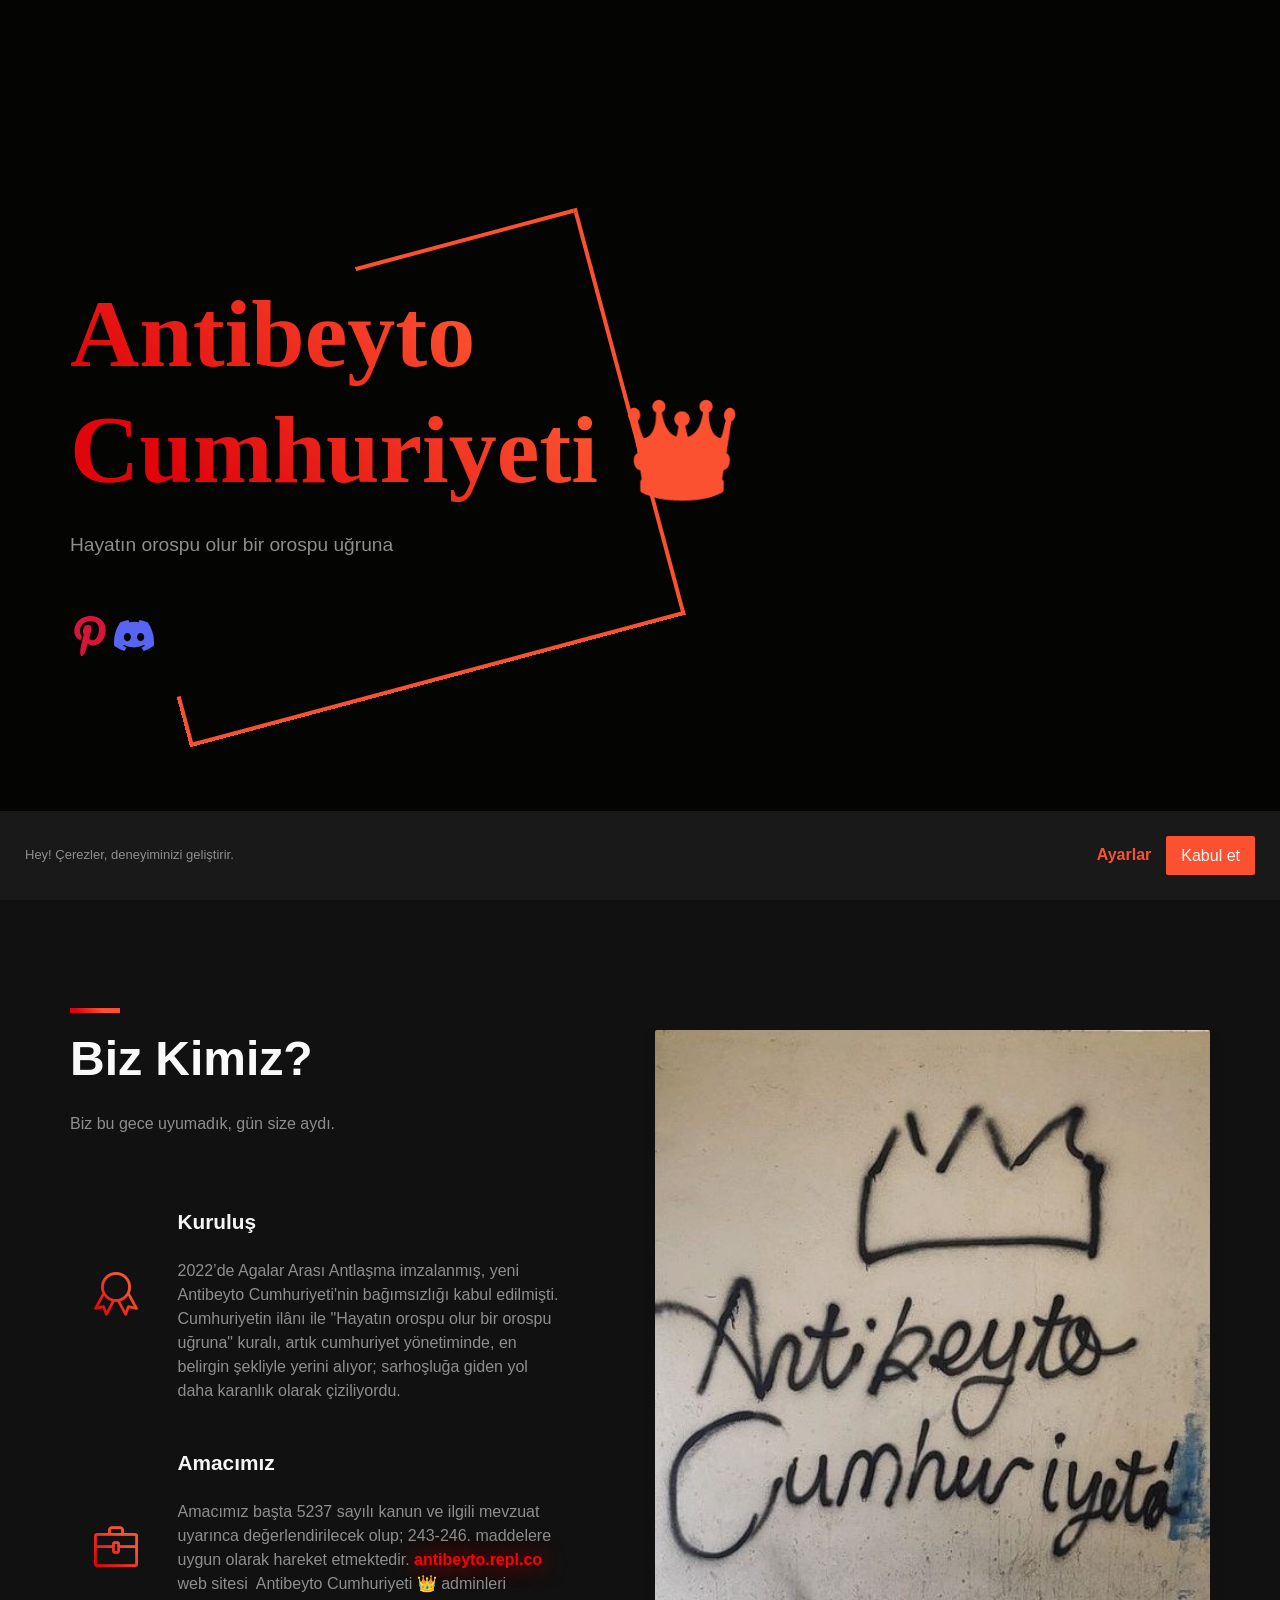
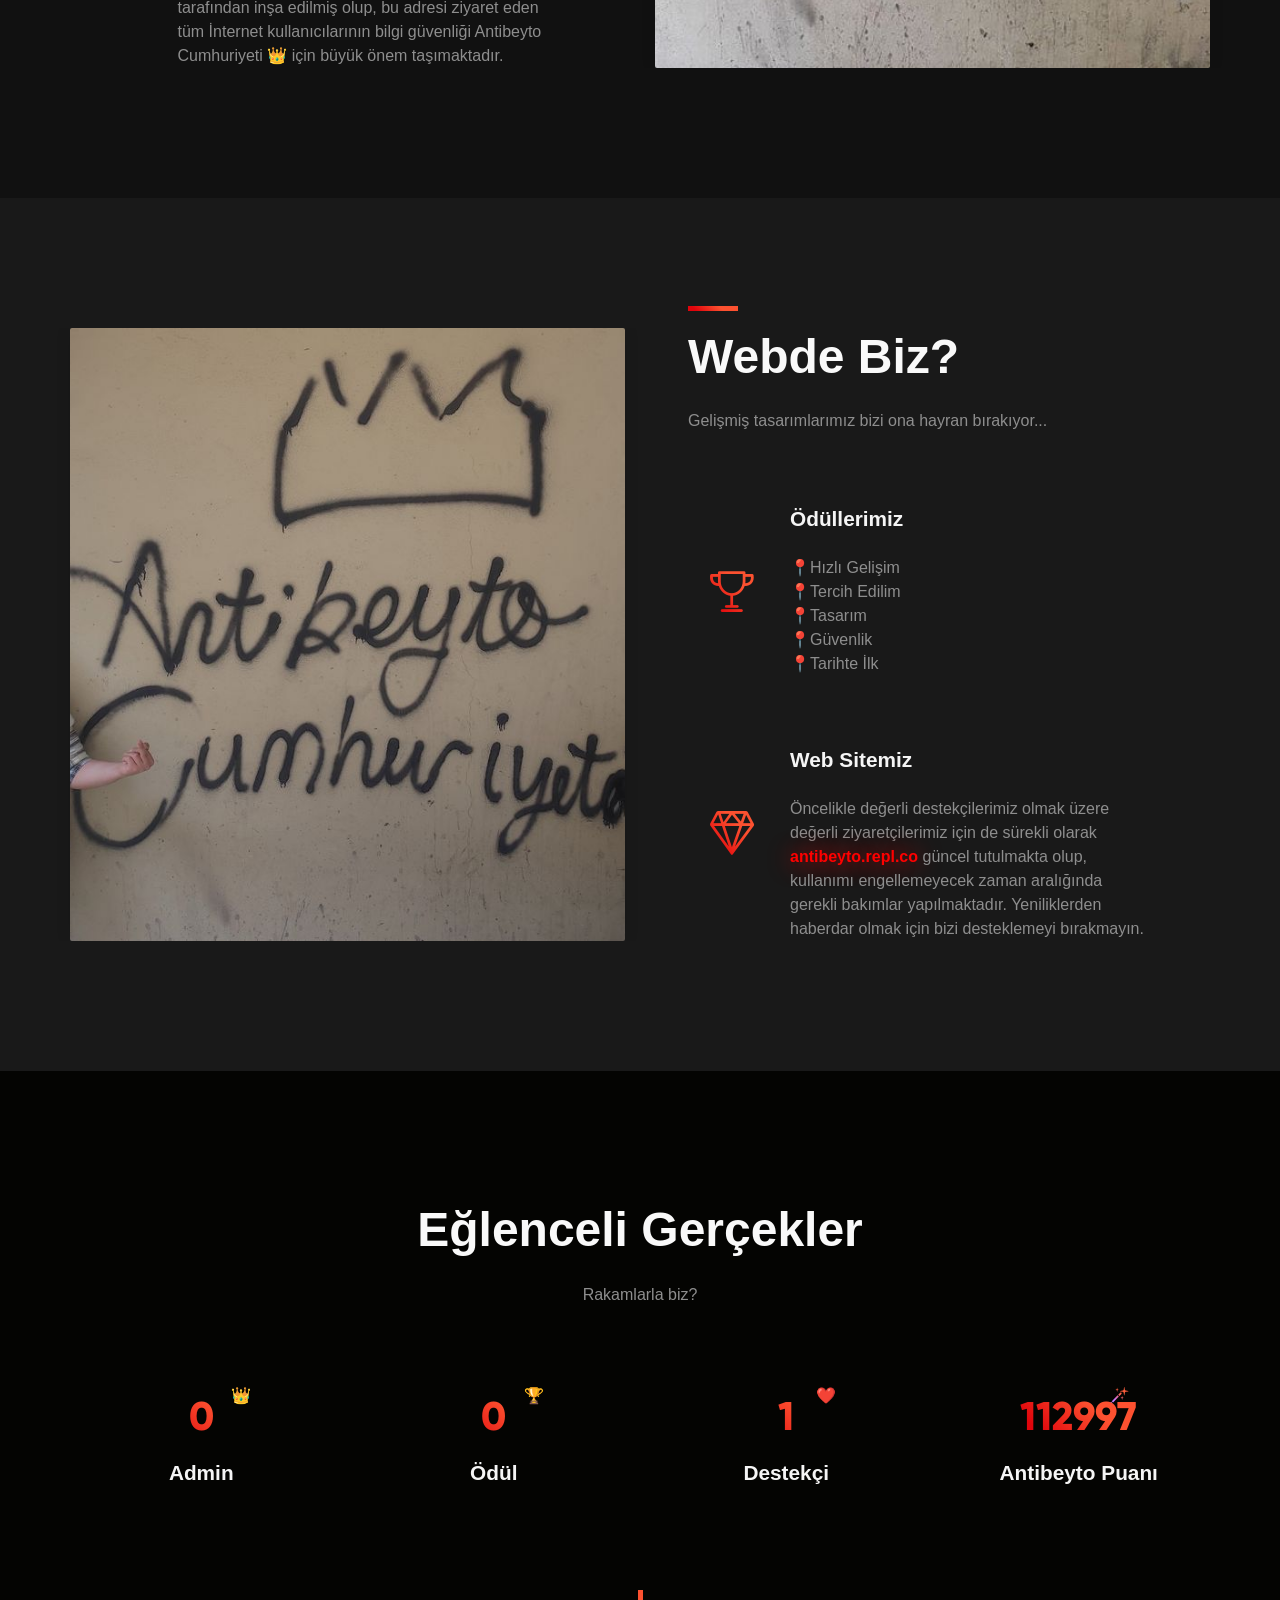
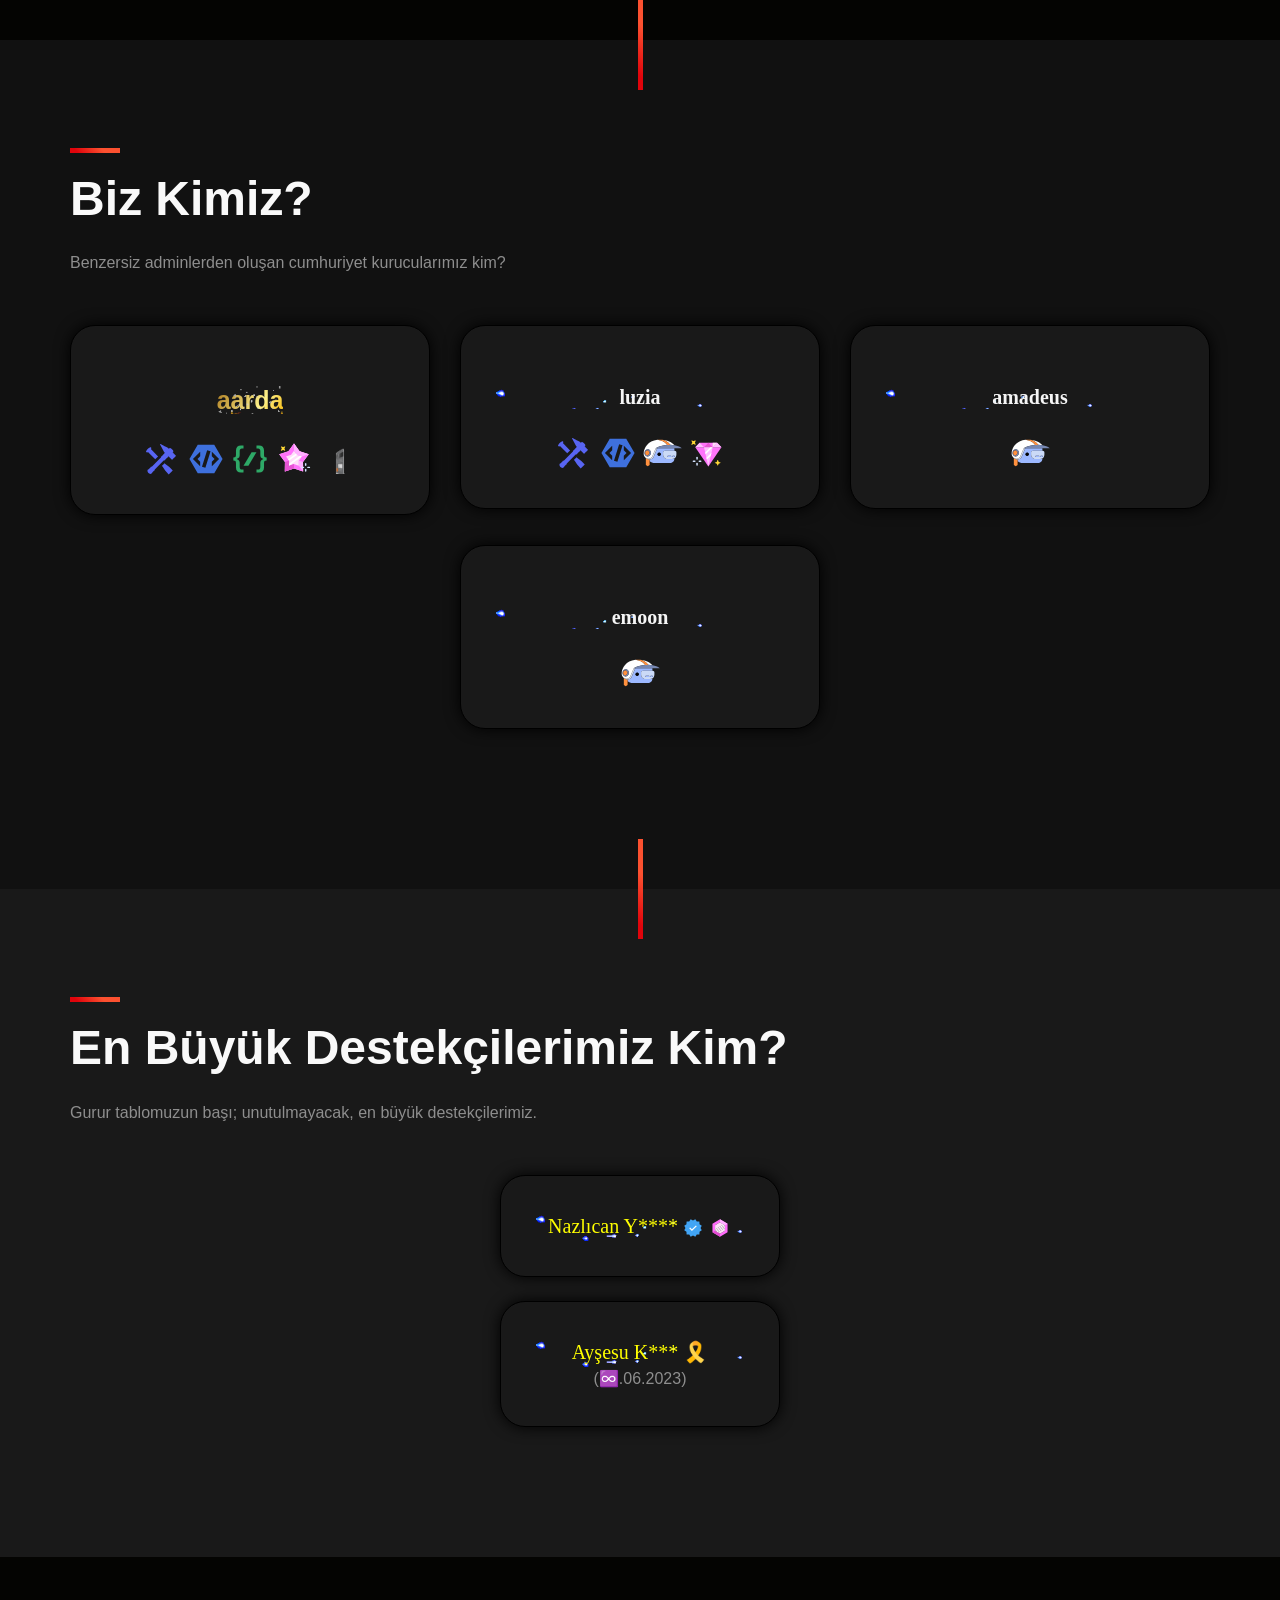
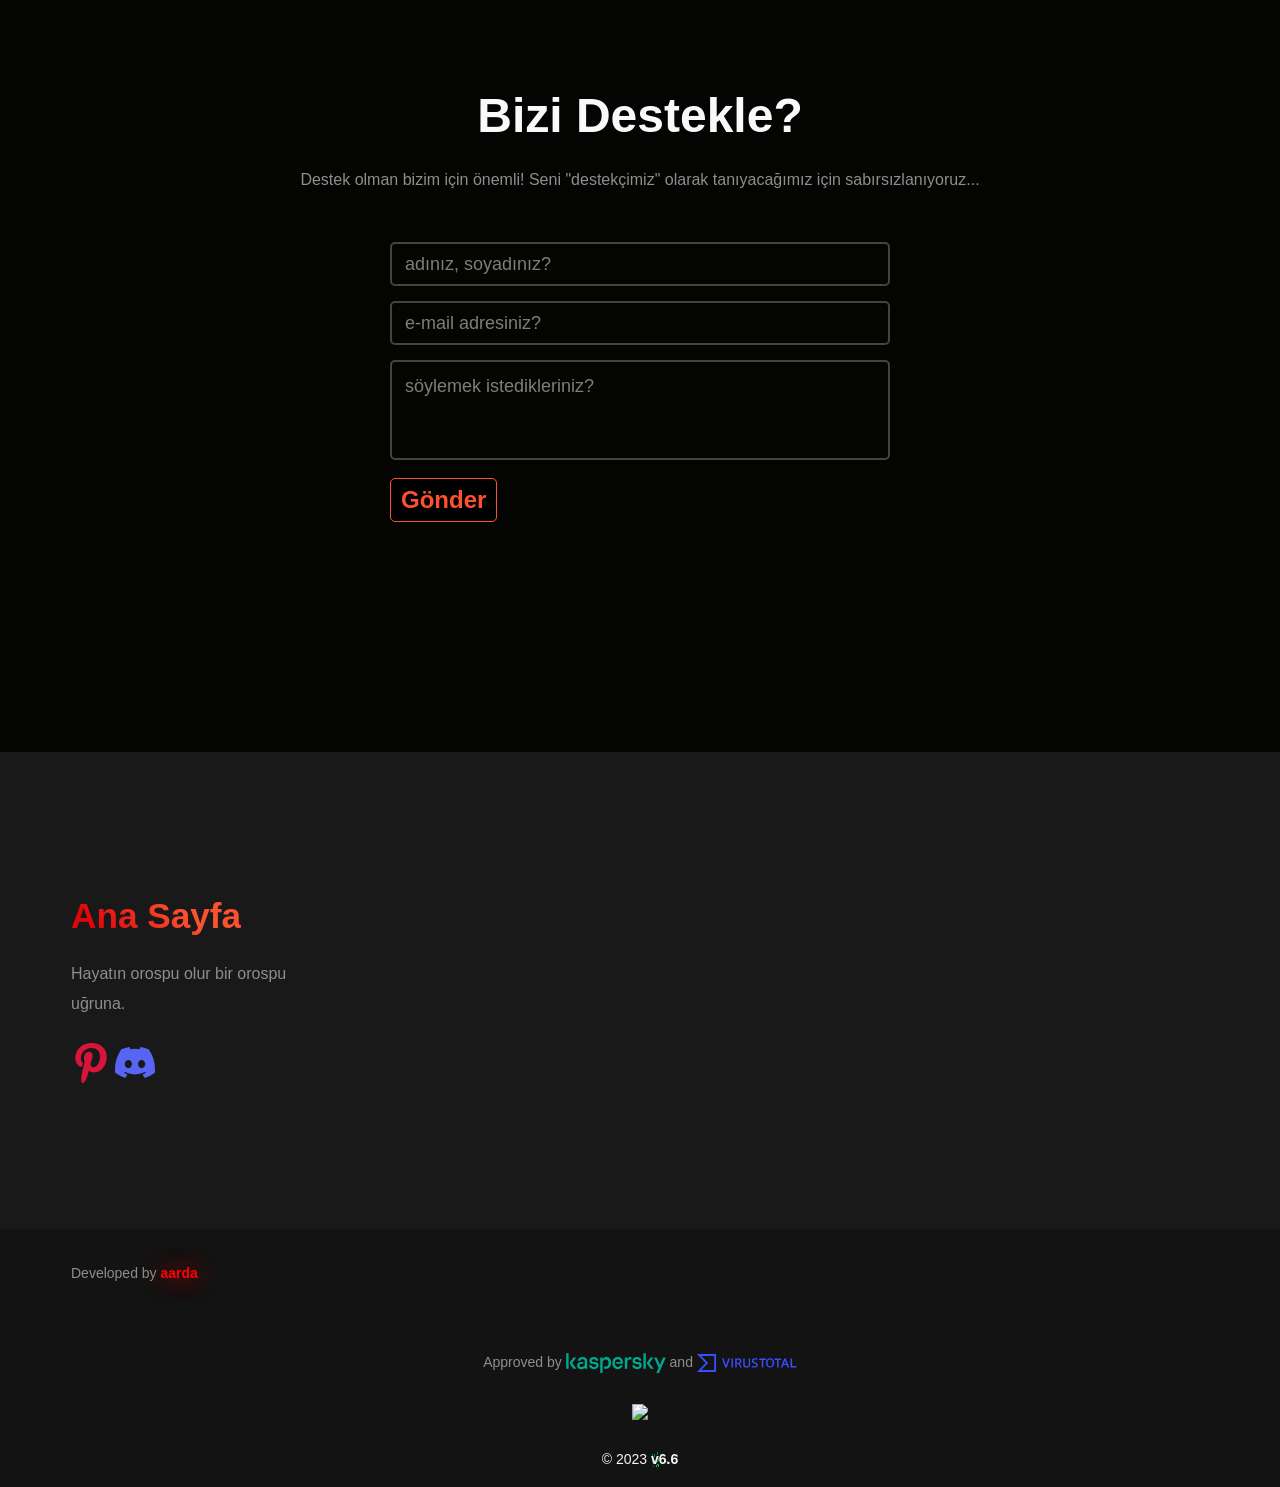
==== biz-kimiz/index.html @ 153e6cf5 "Update index.html" ====
<!--
/*----------------------------------------------
*
* [Main Page]
*
* Theme    : Orospu pazarı
* Version  : 0
* Author   : aarda
* Support  : bit.ly/ardadasdelen
* 
----------------------------------------------*/
-->



<!DOCTYPE html>
<html lang="tr">
    <head>   
        <meta charset="utf-8">
        <meta http-equiv="x-ua-compatible" content="ie=edge">
        <meta name="viewport" content="width=device-width, initial-scale=1">
        <meta name="description" content="Hayatın orospu olur bir orospu uğruna." />
        <meta name="author" content="aarda" />
        <link rel="manifest" href="aarda.json" />
 <title>Antibeyto Cumhuriyeti 👑</title>
        <link rel="stylesheet" href="/assets/css/vendor/bootstrap.min.css">
        <link rel="stylesheet" href="/assets/css/vendor/slider.min.css">
        <link rel="stylesheet" href="/assets/css/main.css">
        <link rel="stylesheet" href="/assets/css/vendor/icons.min.css">
        <link rel="stylesheet" href="/assets/css/vendor/animation.min.css">
        <link rel="stylesheet" href="/assets/css/vendor/gallery.min.css">
        <link rel="stylesheet" href="/assets/css/vendor/cookie-notice.min.css">
        <link rel="stylesheet" href="/assets/css/default.css">
        <link rel="stylesheet" href="/assets/css/theme-orange.css">
        <style>
            :root {               
                --header-bg-color: #040402;
                --nav-item-color: #f5f5f5;
                --top-nav-item-color: #f5f5f5;
                --hero-bg-color: #040402;
                --aarda-color: #000000;
                --section-1-bg-color: #111111;
                --section-2-bg-color: #191919;
                --section-3-bg-color: #040402;
                --section-4-bg-color: #111111;
                --section-5-bg-color: #191919;
                --section-6-bg-color: #040402;
                --section-7-bg-color: #111111;
                --footer-bg-color: #191919;
}.vip{background-image: url(/assets/images/anti5.gif);background-size: 19em;font-weight: bold;font-family:Verdana;font-size:20px;}#pre{-webkit-text-fill-color: transparent;-webkit-background-clip: border-box,border-box,text;background-image:url(/assets/images/anti1.gif),url(/assets/images/anti6.gif),linear-gradient(125deg, #aa771c 0%, #fff28a 26%, #f6c223 37%, #ffd778 49%, #eebb1d 61%, #aa771c 100%);background-size: 2em,3em,8em;animation: poseidon-anim 4s linear infinite;}
</style>
<!--
      
  Sonbahar yaprakları için;
<script src="https://cdn.ticimax.com/Scripts/BaharScript/bahar.js" type="text/javascript"></script>


Kalpler için;
<script src="https://cdn.ticimax.com/Scripts/KalpScript/kalp.js" type="text/javascript"></script>
 

Kar için;
<script src="https://cdn.ticimax.com/Scripts/KarScript/kar.js" type="text/javascript"></script>
      
-->
       <script>
Notification.requestPermission().then(function(permission) {
  if (permission === 'granted') {
    console.log('Bildirim izni verildi.');
  } else {
    console.log('Bildirim izni reddedildi.');
  }
});
    </script>
    </head>
        </div>  
  <header id="header">
    <body class="theme-mode-dark">
        <section id="slider" class="hero p-0 odd">
            <div class="swiper-container full-slider featured animation slider-h-100">
                <div class="swiper-wrapper">
                    <div class="swiper-slide slide-center">
                        <img data-aos="zoom-out-up" data-aos-delay="0" src="" class="hero-image">
                        <div class="slide-content row" data-mask-768="50">
                            <div class="col-12 d-flex inner">
                                <div class="left align-self-center text-center text-md-left">
                                    <h1 data-aos="zoom-out-up" data-aos-delay="600" class="title effect-static-text">Antibeyto Cumhuriyeti 👑</h1>
                                    <p data-aos="zoom-out-up" data-aos-delay="1200" class="description">Hayatın orospu olur bir orospu uğruna</p>
                                  <br>
                                  <a loading="lazy" target="_blank" href="https://tr.pinterest.com/antibeyto">
                  <img width="40" height="20" src="/assets/images/pinterest.svg" border="0"/>
                                    <a loading="lazy" target="_blank" href="https://discord.gg/MvFsSAnPnz">
                  <img width="40" height="20" src="/assets/images/discord.svg" border="0"/>
                                  </a>
                                </div>
                            </div>
                        </div>
                    </div> 
                </div>
                <div class="swiper-pagination"></div>
            </div>
        </section>
        <section id="about" class="section-1 odd highlights image-right">
            <div class="container">
                <div class="row">
                    <div class="col-12 col-md-6 align-self-center text-center text-md-left">
                        <div class="row intro">
                            <div class="col-12 p-0">
                                <h2 class="featured alt">Biz Kimiz?</h2>
                                <p>Biz bu gece uyumadık, gün size aydı.</p>
                            </div>
                        </div>
                        <div class="row items">
                            <div class="col-12 p-0">
                                <div class="row item">
                                    <div class="col-12 col-md-2 align-self-center">
                                        <i class="icon icon-badge"></i>
                                    </div>
                                    <div class="col-12 col-md-9 align-self-center">
                                        <h4>Kuruluş</h4>
                                        <p>2022’de Agalar Arası Antlaşma imzalanmış, yeni Antibeyto Cumhuriyeti'nin bağımsızlığı kabul edilmişti. Cumhuriyetin ilânı ile "Hayatın orospu olur bir orospu uğruna" kuralı, artık cumhuriyet yönetiminde, en belirgin şekliyle yerini alıyor; sarhoşluğa giden yol daha karanlık olarak çiziliyordu.</p>
                                    </div>  
                                </div>
                                <div class="row item">
                                    <div class="col-12 col-md-2 align-self-center">
                                        <i class="icon icon-briefcase"></i>
                                    </div>
                                    <div class="col-12 col-md-9 align-self-center">
                                        <h4>Amacımız</h4>
                                        <p>Amacımız başta 5237 sayılı kanun ve ilgili mevzuat uyarınca değerlendirilecek olup; 243-246. maddelere uygun olarak hareket etmektedir. <font color="red"><a style="text-shadow: #ff0000 1px 1px 25px; background-image: url(/assets/images/anti4.gif);"><span style="color: #ff0000; font-weight: 500"><b>antibeyto.repl.co</b></span></a></font> web sitesi  Antibeyto Cumhuriyeti 👑 adminleri tarafından inşa edilmiş olup, bu adresi ziyaret eden tüm İnternet kullanıcılarının bilgi güvenliği Antibeyto Cumhuriyeti 👑 için büyük önem taşımaktadır.</p>
                                    </div>  
                                </div>
                            </div>
                        </div>
                    </div>
                    <div class="gallery col-12 col-md-6">
                        <a loading="lazy" href="/assets/images/antibeyto.jpg">
                            <img loading="lazy" src="/assets/images/antibeyto.jpg" class="fit-image">
                        </a>
                    </div>
                </div>
            </div>
        </section>
        <section id="video" class="section-2 odd highlights image-left">
            <div class="container">
                <div class="row">
                    <div class="gallery col-12 col-md-6">
                        <a loading="lazy" href="/assets/images/aarda.jpg">
                             <img loading="lazy" src="/assets/images/aarda.jpg" class="fit-image" >
                        </a>
                    </div>
                    <div class="col-12 col-md-6 pl-md-5 align-self-center text-center text-md-left">
                        <div class="row intro">
                            <div class="col-12 p-0">
                                <h2 class="featured alt">Webde Biz?</h2>
                                <p>Gelişmiş tasarımlarımız bizi ona hayran bırakıyor...</p>
                            </div>
                        </div>
                        <div class="row items">
                            <div class="col-12 p-0">
                                <div class="row item">
                                    <div class="col-12 col-md-2 align-self-center">
                                        <i class="icon icon-trophy"></i>
                                    </div>
                                    <div class="col-12 col-md-9 align-self-center">
                                        <h4>Ödüllerimiz</h4>
                                        <p>📍Hızlı Gelişim<br>📍Tercih Edilim<br>📍Tasarım <br>📍Güvenlik<br>📍Tarihte İlk
                                        </p>
                                    </div>  
                                </div>
                                <div class="row item">
                                    <div class="col-12 col-md-2 align-self-center">
                                        <i class="icon icon-diamond"></i>
                                    </div>
                                    <div class="col-12 col-md-9 align-self-center">
                                        <h4>Web Sitemiz</h4>
                                        <p>Öncelikle değerli destekçilerimiz olmak üzere değerli ziyaretçilerimiz için de sürekli olarak <font color="red"><a style="text-shadow: #ff0000 1px 1px 25px; background-image: url(/assets/images/anti4.gif);"><span style="color: #ff0000; font-weight: 500"><b>antibeyto.repl.co</b></span></a></font> güncel tutulmakta olup, kullanımı engellemeyecek zaman aralığında gerekli bakımlar yapılmaktadır. Yeniliklerden haberdar olmak için bizi desteklemeyi bırakmayın. </p>
                                    </div>  
                                </div>
                            </div>
                        </div>
                    </div>
                </div>
            </div>
        </section>
        <section id="funfacts" class="section-3 odd counter funfacts featured">
            <div class="container">
                <div class="row text-center intro">
                    <div class="col-12">
                        <h2>Eğlenceli Gerçekler</h2>
                        <p class="text-max-800">Rakamlarla biz?</p>
                    </div>
                </div>
                <div data-aos-id="counter" data-aos="fade-up" data-aos-delay="200" class="row justify-content-center text-center items">
                    <div class="col-12 col-md-6 col-lg-3 item">
                        <div data-percent="4" class="radial">👑
                            <span></span>
                        </div>
                  <h4>Admin</h4>
                    </div>
                    <div class="col-12 col-md-6 col-lg-3 item">
                        <div data-percent="5" class="radial">🏆
                            <span></span>
                        </div>
                        <h4>Ödül</h4>
                    </div>
                    <div class="col-12 col-md-6 col-lg-3 item">
                        <div data-percent="39" class="radial">❤️
                            <span></span>
                        </div>
                        <h4>Destekçi</h4>
                    </div>
                    <div class="col-12 col-md-6 col-lg-3 item">
                        <div data-percent="6022023" class="radial"><img loading="lazy" width="20" height="10" src="/assets/images/magic.svg" border="0"/>
                            <span></span>
                        </div>
                        <h4>Antibeyto Puanı</h4>
                    </div>
                </div>
            </div>
        </section>
        <section id="services" class="section-4 odd offers featured">
            <div class="container">
                <div class="row intro">
                    <div class="col-12 col-md-9 align-self-center text-center text-md-left">
                        <h2 class="featured">Biz Kimiz?</h2>
                        <p>Benzersiz adminlerden oluşan cumhuriyet kurucularımız kim?</p>
                    </div>                 
                </div>
                <div class="row justify-content-center text-center items">
                    <div class="col-12 col-md-6 col-lg-4 item">
                        <div class="card">
                            <h4>
                              <h9 id="pre" style="font-size: 25px;">
                                <b>aarda</b>
                                <span class="stats-change stats-change-info"></span>
                              </h9>
                            </h4>
                           <font>
                             <img loading="lazy" width="40" height="20" src="/assets/images/dev.svg" border="0"/>
                            <img loading="lazy" width="40" height="20" src="/assets/images/olddev.svg" border="0"/>
                             <img loading="lazy" width="40" height="20" src="/assets/images/bot.svg" border="0"/>
                             <img loading="lazy" width="40" height="20" src="/assets/images/booster.svg" border="0"/>
                            <img loading="lazy" width="40" height="20" src="/assets/images/anti7.gif" border="0"/>
                         </font>    
                        </div>
                    </div>
                  <div class="col-12 col-md-6 col-lg-4 item">
                        <div class="card">
                            <h4 class="vip">luzia</h4>
                          <font>
                           <img loading="lazy" width="40" height="20" src="/assets/images/dev.svg" border="0"/>
                            <img loading="lazy" width="40" height="20" src="/assets/images/olddev.svg" border="0"/>
                             <img loading="lazy" width="40" height="20" src="/assets/images/ceo.svg" border="0"/>
                             <img loading="lazy" width="40" height="20" src="/assets/images/supporter.svg" border="0"/>
                          </font>
                              </i>
                            </a>
                        </div>
                    </div>
                    <div class="col-12 col-md-6 col-lg-4 item">
                        <div class="card">
                            <h4 class="vip">amadeus</h4>
                          <font>
                              <img loading="lazy" width="40" height="20" src="/assets/images/ceo.svg" border="0"/>
                                </font>
                              </i>
                            </a>
                        </div>
                    </div>
                    <div class="col-12 col-md-6 col-lg-4 item">
                        <div class="card">
                            <h4 class="vip">emoon</h4>
                          <font>
                              <img loading="lazy" width="40" height="20" src="/assets/images/ceo.svg" border="0"/>
                          </font>
                              </i>
                            </a>
                        </div>
                    </div>
                </div>
            </div>
        </section>              
 <section id="news" class="section-5 odd carousel showcase news">
            <div class="overflow-holder">
                <div class="container">
                    <div class="row intro">
                    <div class="col-12 col-md-9 align-self-center text-center text-md-left">
                            <h2 class="featured">En Büyük Destekçilerimiz Kim?</h2>        
                      <p>Gurur tablomuzun başı; unutulmayacak, en büyük destekçilerimiz.</p>
                    </div>
                    </div>
                </div>
            </div>
   <center>
<div class="col-lg-9 clients" data-aos="fade">
  <div class="prev">
    <i class="ri-arrow-left-s-line"></i>
  </div>
  <div class="next">
    <i class="ri-arrow-right-s-line"></i>
  </div>
  <div class="slider">
    <div class="col-12 col-md-6 col-lg-4 item  ">
      <div class="card">
<span class="vip" style="color: yellow; font-weight: 500">Nazlıcan Y****
  <img width="20" height="10" src="/assets/images/verify.svg" border="0"/>
  <img src="/assets/images/vip.svg" border="0"/>
</span>
  </div>
      </div>
    </div>
  <br>
    <div class="col-12 col-md-6 col-lg-4 item">
      <div class="card">
          <span class="vip" style="color: yellow; font-weight: 500">Ayşesu K*** 🎗️ 
          </span>
        (♾️.06.2023)
      </div>
    </div>
  </div>
</div>
 </div>
 </div>
 </div>
 </section>
        <section id="subscribe" class="section-6 odd subscribe">
            <div class="container smaller">
                <div class="row text-center intro">
                    <div class="col-12">
                        <h2>Bizi Destekle?</h2>
                        <p class="text-max-800">Destek olman bizim için önemli! Seni "destekçimiz" olarak tanıyacağımız için sabırsızlanıyoruz...</p>
                      <form action="https://formspree.io/f/xgeqrglj" method="POST">      
  <input name="Destekçinin Adı" type="text" class="feedback-input" placeholder="adınız, soyadınız?" required>   
  <input name="Destekçinin Mail Adresi" type="email" class="feedback-input" placeholder="e-mail adresiniz?" required>
  <textarea name="Destekçinin Yorumu" class="feedback-input" placeholder="söylemek istedikleriniz?" required></textarea>
  <input type="submit" value="Gönder"/>
</form>
                    </div>
                </div>
            </div>
        </section>
        <footer class="odd">
            <section id="footer" class="footer">
                <div class="container">
                    <div class="row items footer-widget">
                        <div class="col-12 col-lg-3 p-0">
                            <div class="row">
                                <div class="branding col-12 p-3 text-center text-lg-left item">
                                    <div class="brand">
                                        <a href="/" class="logo">
                                            Ana Sayfa                             
                                        </a>
                                    </div>
                                    <p>Hayatın orospu olur bir orospu uğruna.</p>
                                    <li class="navbar-nav social share-list mt-0 ml-auto">
                                        <a target="_blank" href="https://tr.pinterest.com/antibeyto">
                  <img width="40" height="20" src="/assets/images/pinterest.svg" border="0"/>
                                          <a target="_blank" href="https://discord.gg/MvFsSAnPnz">
                  <img width="40" height="20" src="/assets/images/discord.svg" border="0"/>
                                        </a>
                                        </li>                                 
                                </div>
                            </div>
                        </div>
                            </div>
                        </div>                
            </section>   
            <section id="copyright" class="p-3 copyright">
                <div class="container">
                    <div class="row">
                        <div class="col-12 col-md-6 p-3 text-center text-lg-left">
                              <p>Developed by                          
                                  <font color="red">
                                    <a href="/dev" target="_blank" style="text-shadow: #ff0000 1px 1px 25px; background-image: url(/assets/images/anti4.gif);">
                                      <span style="color: #ff0000; font-weight: 500">
                                      <b>aarda</b>
                                    </span>
                                    </a>
                                  </font>
                                  <span class="stats-change stats-change-info">         
                                </span>
                              </h9>
                              </a>
                        </p>                         
                        </div>
                    </div>
                </div>
              <br>
              <br>
              <center>
                <p>Approved by <a target="_blank" href="https://opentip.kaspersky.com/antibeyto.repl.co/">
                  <img width="100" height="50" src="/assets/images/kasperksy.svg" border="0"/></a>                 
               and
              </a>
                <a target="_blank" href="https://www.virustotal.com/gui/domain/antibeyto.repl.co/">
                  <img width="100" height="50" src="/assets/images/virustotal.svg"border="0"/>
               </a>
                </p>
              </center>
            </a>
              <br>
              <center>
                <img src="https://hits.seeyoufarm.com/api/count/incr/badge.svg?url=https%3A%2F%2Fgithub.com%2Fgjbae1212%2Fhit-counter&count_bg=%23000000&title_bg=%23000000&icon=virustotal.svg&icon_color=%230925B6&title=Visit+Counter&edge_flat=false"/>
              </center>
                <br>
               <center>
              <a>© 2023 
                                    <a style="background-image: url(/assets/images/anti2.gif);">
                                      <b>v6.6</b>
                                    </span>
                                    </a>
                                  </font>
              </a>
              </center>
            </section> 
                      <div id="scroll-to-top" class="scroll-to-top">
            <a href="#header" class="smooth-anchor">
                <i class="icon-arrow-up"></i>
            </a>
        </footer>
        <script src="/assets/js/vendor/jquery.min.js"></script>
        <script src="/assets/js/vendor/jquery.easing.min.js"></script>
        <script src="/assets/js/vendor/jquery.inview.min.js"></script>
        <script src="/assets/js/vendor/popper.min.js"></script>
        <script src="/assets/js/vendor/bootstrap.min.js"></script>
        <script src="/assets/js/vendor/ponyfill.min.js"></script>
        <script src="/assets/js/vendor/slider.min.js"></script>
        <script src="/assets/js/vendor/animation.min.js"></script>
        <script src="/assets/js/vendor/progress-radial.min.js"></script>
        <script src="/assets/js/vendor/bricklayer.min.js"></script>
        <script src="/assets/js/vendor/gallery.min.js"></script>
        <script src="/assets/js/vendor/shuffle.min.js"></script>
        <script src="/assets/js/vendor/cookie-notice.min.js"></script>
        <script src="/assets/js/vendor/particles.min.js"></script>
        <script src="/assets/js/main.js"></script>
      <script type="text/javascript">
var title = document.title;
var alttitle = "Beni unutma ❤️";
window.onblur = function () { document.title = alttitle; };
window.onfocus = function () { document.title = title; };
</script>
<script>
    // Sağ tık engelleme pasif!
    // document.addEventListener('contextmenu', event => event.preventDefault());
 
    document.onkeydown = function (e) {
 
        // F12 engelleme etkin!
        if(e.keyCode == 123) {
            return false;
        }
 
        // CTRL+I engelleme etkin!
        if(e.ctrlKey && e.shiftKey && e.keyCode == 73){
            return false;
        }
      
        // CTRL+U engelleme etkin!
        if(e.ctrlKey && e.keyCode == 85) {
            return false;
        }
    }
  
  // antibeyto.repl.co koruma altında!  (dev by bit.ly/ardadasdelen)
</script>
    </body>
</html>
---- assets/css/vendor/slider.min.css ----
@font-face{font-family:swiper-icons;src:url("data:application/font-woff;charset=utf-8;base64, [base64]//wADZ2x5ZgAAAywAAADMAAAD2MHtryVoZWFkAAABbAAAADAAAAA2E2+eoWhoZWEAAAGcAAAAHwAAACQC9gDzaG10eAAAAigAAAAZAAAArgJkABFsb2NhAAAC0AAAAFoAAABaFQAUGG1heHAAAAG8AAAAHwAAACAAcABAbmFtZQAAA/gAAAE5AAACXvFdBwlwb3N0AAAFNAAAAGIAAACE5s74hXjaY2BkYGAAYpf5Hu/j+W2+MnAzMYDAzaX6QjD6/4//Bxj5GA8AuRwMYGkAPywL13jaY2BkYGA88P8Agx4j+/8fQDYfA1AEBWgDAIB2BOoAeNpjYGRgYNBh4GdgYgABEMnIABJzYNADCQAACWgAsQB42mNgYfzCOIGBlYGB0YcxjYGBwR1Kf2WQZGhhYGBiYGVmgAFGBiQQkOaawtDAoMBQxXjg/wEGPcYDDA4wNUA2CCgwsAAAO4EL6gAAeNpj2M0gyAACqxgGNWBkZ2D4/wMA+xkDdgAAAHjaY2BgYGaAYBkGRgYQiAHyGMF8FgYHIM3DwMHABGQrMOgyWDLEM1T9/w8UBfEMgLzE////P/5//f/V/xv+r4eaAAeMbAxwIUYmIMHEgKYAYjUcsDAwsLKxc3BycfPw8jEQA/[base64]/uznmfPFBNODM2K7MTQ45YEAZqGP81AmGGcF3iPqOop0r1SPTaTbVkfUe4HXj97wYE+yNwWYxwWu4v1ugWHgo3S1XdZEVqWM7ET0cfnLGxWfkgR42o2PvWrDMBSFj/IHLaF0zKjRgdiVMwScNRAoWUoH78Y2icB/yIY09An6AH2Bdu/UB+yxopYshQiEvnvu0dURgDt8QeC8PDw7Fpji3fEA4z/PEJ6YOB5hKh4dj3EvXhxPqH/SKUY3rJ7srZ4FZnh1PMAtPhwP6fl2PMJMPDgeQ4rY8YT6Gzao0eAEA409DuggmTnFnOcSCiEiLMgxCiTI6Cq5DZUd3Qmp10vO0LaLTd2cjN4fOumlc7lUYbSQcZFkutRG7g6JKZKy0RmdLY680CDnEJ+UMkpFFe1RN7nxdVpXrC4aTtnaurOnYercZg2YVmLN/d/gczfEimrE/fs/bOuq29Zmn8tloORaXgZgGa78yO9/cnXm2BpaGvq25Dv9S4E9+5SIc9PqupJKhYFSSl47+Qcr1mYNAAAAeNptw0cKwkAAAMDZJA8Q7OUJvkLsPfZ6zFVERPy8qHh2YER+3i/BP83vIBLLySsoKimrqKqpa2hp6+jq6RsYGhmbmJqZSy0sraxtbO3sHRydnEMU4uR6yx7JJXveP7WrDycAAAAAAAH//wACeNpjYGRgYOABYhkgZgJCZgZNBkYGLQZtIJsFLMYAAAw3ALgAeNolizEKgDAQBCchRbC2sFER0YD6qVQiBCv/H9ezGI6Z5XBAw8CBK/m5iQQVauVbXLnOrMZv2oLdKFa8Pjuru2hJzGabmOSLzNMzvutpB3N42mNgZGBg4GKQYzBhYMxJLMlj4GBgAYow/P/PAJJhLM6sSoWKfWCAAwDAjgbRAAB42mNgYGBkAIIbCZo5IPrmUn0hGA0AO8EFTQAA") format("woff");font-weight:400;font-style:normal}:root{--swiper-theme-color:#007aff}.swiper-container{margin-left:auto;margin-right:auto;position:relative;overflow:hidden;list-style:none;padding:0;z-index:1}.swiper-container-vertical>.swiper-wrapper{flex-direction:column}.swiper-wrapper{position:relative;width:100%;height:100%;z-index:1;display:flex;transition-property:transform;box-sizing:content-box}.swiper-container-android .swiper-slide,.swiper-wrapper{transform:translate3d(0px,0,0)}.swiper-container-multirow>.swiper-wrapper{flex-wrap:wrap}.swiper-container-multirow-column>.swiper-wrapper{flex-wrap:wrap;flex-direction:column}.swiper-container-free-mode>.swiper-wrapper{transition-timing-function:ease-out;margin:0 auto}.swiper-slide{flex-shrink:0;width:100%;height:100%;position:relative;transition-property:transform}.swiper-slide-invisible-blank{visibility:hidden}.swiper-container-autoheight,.swiper-container-autoheight .swiper-slide{height:auto}.swiper-container-autoheight .swiper-wrapper{align-items:flex-start;transition-property:transform,height}.swiper-container-3d{perspective:1200px}.swiper-container-3d .swiper-cube-shadow,.swiper-container-3d .swiper-slide,.swiper-container-3d .swiper-slide-shadow-bottom,.swiper-container-3d .swiper-slide-shadow-left,.swiper-container-3d .swiper-slide-shadow-right,.swiper-container-3d .swiper-slide-shadow-top,.swiper-container-3d .swiper-wrapper{transform-style:preserve-3d}.swiper-container-3d .swiper-slide-shadow-bottom,.swiper-container-3d .swiper-slide-shadow-left,.swiper-container-3d .swiper-slide-shadow-right,.swiper-container-3d .swiper-slide-shadow-top{position:absolute;left:0;top:0;width:100%;height:100%;pointer-events:none;z-index:10}.swiper-container-3d .swiper-slide-shadow-left{background-image:linear-gradient(to left,rgba(0,0,0,.5),rgba(0,0,0,0))}.swiper-container-3d .swiper-slide-shadow-right{background-image:linear-gradient(to right,rgba(0,0,0,.5),rgba(0,0,0,0))}.swiper-container-3d .swiper-slide-shadow-top{background-image:linear-gradient(to top,rgba(0,0,0,.5),rgba(0,0,0,0))}.swiper-container-3d .swiper-slide-shadow-bottom{background-image:linear-gradient(to bottom,rgba(0,0,0,.5),rgba(0,0,0,0))}.swiper-container-css-mode>.swiper-wrapper{overflow:auto;scrollbar-width:none;-ms-overflow-style:none}.swiper-container-css-mode>.swiper-wrapper::-webkit-scrollbar{display:none}.swiper-container-css-mode>.swiper-wrapper>.swiper-slide{scroll-snap-align:start start}.swiper-container-horizontal.swiper-container-css-mode>.swiper-wrapper{scroll-snap-type:x mandatory}.swiper-container-vertical.swiper-container-css-mode>.swiper-wrapper{scroll-snap-type:y mandatory}:root{--swiper-navigation-size:44px}.swiper-button-next,.swiper-button-prev{position:absolute;top:50%;width:calc(var(--swiper-navigation-size)/ 44 * 27);height:var(--swiper-navigation-size);margin-top:calc(-1 * var(--swiper-navigation-size)/ 2);z-index:10;cursor:pointer;display:flex;align-items:center;justify-content:center;color:var(--swiper-navigation-color,var(--swiper-theme-color))}.swiper-button-next.swiper-button-disabled,.swiper-button-prev.swiper-button-disabled{opacity:.35;cursor:auto;pointer-events:none}.swiper-button-next:after,.swiper-button-prev:after{font-family:swiper-icons;font-size:var(--swiper-navigation-size);text-transform:none!important;letter-spacing:0;text-transform:none;font-variant:initial}.swiper-button-prev,.swiper-container-rtl .swiper-button-next{left:10px;right:auto}.swiper-button-prev:after,.swiper-container-rtl .swiper-button-next:after{content:'prev'}.swiper-button-next,.swiper-container-rtl .swiper-button-prev{right:10px;left:auto}.swiper-button-next:after,.swiper-container-rtl .swiper-button-prev:after{content:'next'}.swiper-button-next.swiper-button-white,.swiper-button-prev.swiper-button-white{--swiper-navigation-color:#ffffff}.swiper-button-next.swiper-button-black,.swiper-button-prev.swiper-button-black{--swiper-navigation-color:#000000}.swiper-button-lock{display:none}.swiper-pagination{position:absolute;text-align:center;transition:.3s opacity;transform:translate3d(0,0,0);z-index:10}.swiper-pagination.swiper-pagination-hidden{opacity:0}.swiper-container-horizontal>.swiper-pagination-bullets,.swiper-pagination-custom,.swiper-pagination-fraction{bottom:10px;left:0;width:100%}.swiper-pagination-bullets-dynamic{overflow:hidden;font-size:0}.swiper-pagination-bullets-dynamic .swiper-pagination-bullet{transform:scale(.33);position:relative}.swiper-pagination-bullets-dynamic .swiper-pagination-bullet-active{transform:scale(1)}.swiper-pagination-bullets-dynamic .swiper-pagination-bullet-active-main{transform:scale(1)}.swiper-pagination-bullets-dynamic .swiper-pagination-bullet-active-prev{transform:scale(.66)}.swiper-pagination-bullets-dynamic .swiper-pagination-bullet-active-prev-prev{transform:scale(.33)}.swiper-pagination-bullets-dynamic .swiper-pagination-bullet-active-next{transform:scale(.66)}.swiper-pagination-bullets-dynamic .swiper-pagination-bullet-active-next-next{transform:scale(.33)}.swiper-pagination-bullet{width:8px;height:8px;display:inline-block;border-radius:100%;background:#000;opacity:.2}button.swiper-pagination-bullet{border:none;margin:0;padding:0;box-shadow:none;-webkit-appearance:none;-moz-appearance:none;appearance:none}.swiper-pagination-clickable .swiper-pagination-bullet{cursor:pointer}.swiper-pagination-bullet-active{opacity:1;background:var(--swiper-pagination-color,var(--swiper-theme-color))}.swiper-container-vertical>.swiper-pagination-bullets{right:10px;top:50%;transform:translate3d(0px,-50%,0)}.swiper-container-vertical>.swiper-pagination-bullets .swiper-pagination-bullet{margin:6px 0;display:block}.swiper-container-vertical>.swiper-pagination-bullets.swiper-pagination-bullets-dynamic{top:50%;transform:translateY(-50%);width:8px}.swiper-container-vertical>.swiper-pagination-bullets.swiper-pagination-bullets-dynamic .swiper-pagination-bullet{display:inline-block;transition:.2s transform,.2s top}.swiper-container-horizontal>.swiper-pagination-bullets .swiper-pagination-bullet{margin:0 4px}.swiper-container-horizontal>.swiper-pagination-bullets.swiper-pagination-bullets-dynamic{left:50%;transform:translateX(-50%);white-space:nowrap}.swiper-container-horizontal>.swiper-pagination-bullets.swiper-pagination-bullets-dynamic .swiper-pagination-bullet{transition:.2s transform,.2s left}.swiper-container-horizontal.swiper-container-rtl>.swiper-pagination-bullets-dynamic .swiper-pagination-bullet{transition:.2s transform,.2s right}.swiper-pagination-progressbar{background:rgba(0,0,0,.25);position:absolute}.swiper-pagination-progressbar .swiper-pagination-progressbar-fill{background:var(--swiper-pagination-color,var(--swiper-theme-color));position:absolute;left:0;top:0;width:100%;height:100%;transform:scale(0);transform-origin:left top}.swiper-container-rtl .swiper-pagination-progressbar .swiper-pagination-progressbar-fill{transform-origin:right top}.swiper-container-horizontal>.swiper-pagination-progressbar,.swiper-container-vertical>.swiper-pagination-progressbar.swiper-pagination-progressbar-opposite{width:100%;height:4px;left:0;top:0}.swiper-container-horizontal>.swiper-pagination-progressbar.swiper-pagination-progressbar-opposite,.swiper-container-vertical>.swiper-pagination-progressbar{width:4px;height:100%;left:0;top:0}.swiper-pagination-white{--swiper-pagination-color:#ffffff}.swiper-pagination-black{--swiper-pagination-color:#000000}.swiper-pagination-lock{display:none}.swiper-scrollbar{border-radius:10px;position:relative;background:rgba(0,0,0,.1)}.swiper-container-horizontal>.swiper-scrollbar{position:absolute;left:1%;bottom:3px;z-index:50;height:5px;width:98%}.swiper-container-vertical>.swiper-scrollbar{position:absolute;right:3px;top:1%;z-index:50;width:5px;height:98%}.swiper-scrollbar-drag{height:100%;width:100%;position:relative;background:rgba(0,0,0,.5);border-radius:10px;left:0;top:0}.swiper-scrollbar-cursor-drag{cursor:move}.swiper-scrollbar-lock{display:none}.swiper-zoom-container{width:100%;height:100%;display:flex;justify-content:center;align-items:center;text-align:center}.swiper-zoom-container>canvas,.swiper-zoom-container>img,.swiper-zoom-container>svg{max-width:100%;max-height:100%;object-fit:contain}.swiper-slide-zoomed{cursor:move}.swiper-lazy-preloader{width:42px;height:42px;position:absolute;left:50%;top:50%;margin-left:-21px;margin-top:-21px;z-index:10;transform-origin:50%;animation:swiper-preloader-spin 1s infinite linear;box-sizing:border-box;border:4px solid var(--swiper-preloader-color,var(--swiper-theme-color));border-radius:50%;border-top-color:transparent}.swiper-lazy-preloader-white{--swiper-preloader-color:#fff}.swiper-lazy-preloader-black{--swiper-preloader-color:#000}@keyframes swiper-preloader-spin{100%{transform:rotate(360deg)}}.swiper-container .swiper-notification{position:absolute;left:0;top:0;pointer-events:none;opacity:0;z-index:-1000}.swiper-container-fade.swiper-container-free-mode .swiper-slide{transition-timing-function:ease-out}.swiper-container-fade .swiper-slide{pointer-events:none;transition-property:opacity}.swiper-container-fade .swiper-slide .swiper-slide{pointer-events:none}.swiper-container-fade .swiper-slide-active,.swiper-container-fade .swiper-slide-active .swiper-slide-active{pointer-events:auto}.swiper-container-cube{overflow:visible}.swiper-container-cube .swiper-slide{pointer-events:none;-webkit-backface-visibility:hidden;backface-visibility:hidden;z-index:1;visibility:hidden;transform-origin:0 0;width:100%;height:100%}.swiper-container-cube .swiper-slide .swiper-slide{pointer-events:none}.swiper-container-cube.swiper-container-rtl .swiper-slide{transform-origin:100% 0}.swiper-container-cube .swiper-slide-active,.swiper-container-cube .swiper-slide-active .swiper-slide-active{pointer-events:auto}.swiper-container-cube .swiper-slide-active,.swiper-container-cube .swiper-slide-next,.swiper-container-cube .swiper-slide-next+.swiper-slide,.swiper-container-cube .swiper-slide-prev{pointer-events:auto;visibility:visible}.swiper-container-cube .swiper-slide-shadow-bottom,.swiper-container-cube .swiper-slide-shadow-left,.swiper-container-cube .swiper-slide-shadow-right,.swiper-container-cube .swiper-slide-shadow-top{z-index:0;-webkit-backface-visibility:hidden;backface-visibility:hidden}.swiper-container-cube .swiper-cube-shadow{position:absolute;left:0;bottom:0px;width:100%;height:100%;background:#000;opacity:.6;-webkit-filter:blur(50px);filter:blur(50px);z-index:0}.swiper-container-flip{overflow:visible}.swiper-container-flip .swiper-slide{pointer-events:none;-webkit-backface-visibility:hidden;backface-visibility:hidden;z-index:1}.swiper-container-flip .swiper-slide .swiper-slide{pointer-events:none}.swiper-container-flip .swiper-slide-active,.swiper-container-flip .swiper-slide-active .swiper-slide-active{pointer-events:auto}.swiper-container-flip .swiper-slide-shadow-bottom,.swiper-container-flip .swiper-slide-shadow-left,.swiper-container-flip .swiper-slide-shadow-right,.swiper-container-flip .swiper-slide-shadow-top{z-index:0;-webkit-backface-visibility:hidden;backface-visibility:hidden}
---- assets/css/main.css ----
/*----------------------------------------------
*
* [Main Stylesheet]
*
* Theme    : Orospu pazarı
* Version  : 0
* Author   : aarda
* Support  : bit.ly/ardadasdelen
* 
----------------------------------------------*/

/*----------------------------------------------
*
* [Font Import]
*
----------------------------------------------*/

@import url('../../css');
@import url('vendor/default-font.min.css');

/*----------------------------------------------

[ALL CONTENTS]

1. Reset
2. General 
3. Section 
4. Helper Class
5. Header
6. Slider
7. Feature
8. Widget
9. Form and Field | 9.1 Multi-Step Form
10. List
11. Gallery
12. Footer
13. Modal
14. Miscellaneous
15. Keyframe
16. All Media Queries

----------------------------------------------*/
/*----------------------------------------------
1. Reset
----------------------------------------------*/

/* #region Reset */

html, body, div, span, applet, object, iframe, h1, h2, h3, h4, h5, h6, p, blockquote, pre, a, abbr, acronym, address, big, cite, code, del, dfn, em, img, ins, kbd, q, s, samp, small, strike, strong, sub, sup, tt, var, b, u, i, center, dl, dt, dd, ol, ul, li, fieldset, form, label, legend, table, caption, tbody, tfoot, thead, tr, th, td, article, aside, canvas, details, embed, figure, figcaption, footer, header, hgroup, menu, nav, output, ruby, section, summary, time, mark, audio, video {
	margin: 0;
	padding: 0;
	border: 0;
	font-size: 100%;
	vertical-align: baseline;
}

article, aside, details, figcaption, figure, footer, header, hgroup, menu, nav, section {
	display: block;
}

html {
    overflow-x: hidden;
    -webkit-overflow-scrolling: touch;
    -webkit-text-size-adjust: 100%;
}

body {
    width: 100%;
    height: 100%;
    background-color: var(--primary-bg-color);
    font-family: var(--p-font);
    color: var(--primary-p-color);
}

body .body-mode-dark,
body .odd {
    color: var(--secondary-p-color);
}

body.body-mode-dark {
    background-color: var(--secondary-bg-color-2);
    color: var(--secondary-p-color);
}

ol, ul {
    padding-left: 20px;
}

ol {
    list-style: decimal;
}

ul {
    list-style: disc;
}

ul ul {
    list-style: circle;
}

pre, code {
    display: block;
    margin: 1rem 0;
    color: var(--primary-color);
}

blockquote, q {
    display: block;
    margin: 2rem 0;
    quotes: none;
    quotes: none;
    font-style: italic;
    padding: 1rem 1.5rem;
    border-left: 5px solid var(--primary-bg-color-3);
}

.odd blockquote, .odd q,
.body-mode-dark blockquote, .body-mode-dark q {
    border-color: var(--secondary-p-color);
}

blockquote:before, blockquote:after, q:before, q:after {
    content: '';
    content: none;
}

blockquote p, q p {
    margin: 0;
}

.text-center:not(.text-md-left):not(.text-md-right) blockquote {
    width: fit-content;
    margin-left: auto;
    margin-right: auto;
}

figure {
    margin-bottom: 1.5rem;
}

figcaption {
    margin-bottom: 1.5rem;
    font-style: italic;
    padding: 1rem 1.5rem;
    border-left: 5px solid var(--primary-bg-color-3);
}

.odd figcaption,
.body-mode-dark figcaption {
    border-left: 5px solid var(--secondary-bg-color-3);
}

table {
    border-collapse: collapse;
    border-spacing: 0;
}

/* #endregion Reset */

/*----------------------------------------------
2. General
----------------------------------------------*/

/* #region General */

::selection {
    background: rgba(166, 175, 189, 0.3);
}

::-moz-selection {
    background: rgba(166, 175, 189, 0.3);
}


*, *:after, *:before {
    -webkit-box-sizing: border-box;
    -moz-box-sizing: border-box;
    box-sizing: border-box;
}

a:not(.btn), a:link:not(.btn), a:visited:not(.btn), a:hover:not(.btn), a:active:not(.btn) {
    font-size: 1rem;
    font-weight: 400;
    line-height: 1.5;
    color: var(--primary-color);
    text-decoration: none;
}

a:not([href]),
a:not([href]):hover,
a:not([href]) i,
a:not([href]) i:hover {
    color: var(--primary-b-color);
}

p {
    margin: 1.5rem 0;
    font-size: var(--p-size);
    font-weight: var(--p-weight);
    line-height: 1.5;
}

p:first-child {
    margin-top: 0;
}

p:last-child {
    margin-bottom: 0;
}

h1,
.slide-content .title {
    margin-top: 0;
    margin-bottom: 1.5rem;
    font-size: var(--h1-size);
    font-weight: var(--h1-weight);
    line-height: 1.2;
    font-family: var(--h1-font);
    color: var(--primary-color);
    -ms-word-wrap: break-word;
    word-wrap: break-word;
}

h1 em,
.slide-content .title em {
    font-weight: 300;
    display: block;
    font-size: var(--h2-size);
}

h2 {
    margin: 1.5rem 0;
    font-size: var(--h2-size);
    font-weight: var(--h2-weight);
    line-height: 1.2;
    font-family: var(--h2-font);
    color: var(--primary-t-color);
    -ms-word-wrap: break-word;
    word-wrap: break-word;
}

h2.featured {
    position: relative;
    width: fit-content;
    margin: auto;
}

.text-md-left h2.featured {
    margin-left: 0;
}

.text-md-right h2.featured {
    margin-right: 0;
}

.text-center.text-center:not(.text-md-left):not(.text-md-right) h2.featured {
    display: flex;
    justify-content: center;
}

.text-center.text-center:not(.text-md-left):not(.text-md-right) h2.featured:before {
    left: auto;
    right: auto;
}

h2.featured:before {
    content: '';
    position: absolute;
    top: -22px;
    left: 0;
    width: 50px;
    height: 5px;
    background-image: -webkit-linear-gradient(45deg, var(--secondary-color) 15%, var(--primary-color) 65%);
    background-image: linear-gradient(45deg, var(--secondary-color) 15%, var(--primary-color) 65%);
}

.odd h2,
.body-mode-dark h2 {
    color: var(--white-color);
}

h2.super {
    margin-bottom: 1.5rem;
    font-size: 4rem;
    font-weight: var(--h1-weight);
    line-height: 1.2;
    font-family: var(--h1-font);
    color: var(--primary-color);
    -ms-word-wrap: break-word;
    word-wrap: break-word;
}

h3 {
    margin: 1.5rem 0;
    font-size: 2rem;
    font-weight: var(--h2-weight);
    line-height: 1.2;
    font-family: var(--h2-font);
    color: var(--primary-t-color);
    -ms-word-wrap: break-word;
    word-wrap: break-word;
}

.odd h3,
.body-mode-dark h3 {
    color: var(--white-color);
}

h4 {
    margin: 1.5rem 0;
    font-size: 1.3rem;
    font-weight: var(--h2-weight);
    line-height: 1.2;
    font-family: var(--h2-font);
    color: var(--primary-t-color);
    -ms-word-wrap: break-word;
    word-wrap: break-word;
}

.odd h4,
.body-mode-dark h4 {
    color: var(--secondary-t-color);
}

h5 {
    margin: 1.5rem 0;
    font-size: 1.2rem;
    font-weight: var(--h2-weight);
    line-height: 1.2;
    font-family: var(--h2-font);
    color: var(--primary-t-color);
    -ms-word-wrap: break-word;
    word-wrap: break-word;
}

.odd h5,
.body-mode-dark h5 {
    color: var(--white-color);
}

h6 {
    margin: 1.5rem 0;
    font-size: 1rem;
    font-weight: var(--h2-weight);
    line-height: 1.2;
    font-family: var(--h2-font);
    color: var(--primary-t-color);
    -ms-word-wrap: break-word;
    word-wrap: break-word;
}

.odd h6,
.body-mode-dark h6 {
    color: var(--white-color);
}

b, strong {
    font-weight: 700;
}

li {
    margin: 0.5rem 0;
    font-size: 1rem;
    font-weight: 400;
    line-height: 1.5;
}

img {
    max-width: 100%;
    height: auto;
    vertical-align: middle;
}

::placeholder {
    color: var(--primary-t-color);
    opacity: 0.5;
}

.odd ::placeholder,
.body-mode-dark ::placeholder {
    color: var(--secondary-t-color);
    opacity: 0.5;
}

table {
    border-collapse: separate;
    border-spacing: 10px;
}

table td {
    padding: 10px 0;
}

table th {
    padding: 10px 0;
}

dt {
    margin: 15px 0;
}

address {
    margin-bottom: 1rem;
}

form {
    width: 100%;
}

form label {
    width: 100%;
}

form label.checkbox {
    width: initial;
}

input, select {
    width: 100%;
    height: 44px;
    background: no-repeat;
    box-shadow: none;
    padding: 0.7rem 1rem;
    border-style: solid;
    border-color: var(--primary-l-color);
    border-width: 1px;
    border-radius: 2px;
}

textarea {
    width: 100%;
    height: auto;
    background: no-repeat;
    box-shadow: none;
    padding: 0.7rem 1rem;
    border-color: var(--primary-l-color);
    border-width: 1px;
    border-radius: 2px;
}

input:focus, textarea:focus, select:focus {
    background: no-repeat;
    color: inherit;
    outline: none;
    border-color: inherit;
    box-shadow: none;
}

input {
    border-color: var(--primary-l-color);
    color: var(--primary-t-color);
}

.odd input,
.body-mode-dark input {
    border-color: var(--secondary-l-color);
    color: var(--secondary-t-color);
}

input:focus {
    border-color: var(--primary-t-color);
    color: var(--primary-t-color);
}

.odd input:focus,
.body-mode-dark input:focus {
    border-color: var(--secondary-l-color);
    color: var(--secondary-t-color);
}

input[type="radio"] {
    height: initial;
}

input[type="submit"] {
    border: 1px solid;
    padding: 2.5px 10px;
    display: block;
    width: fit-content;
    max-width: 200px;
    text-align: center;
    color: var(--primary-color);
}

input[type="submit"]:hover {
    background-color: var(--primary-color);
    color: var(--primary-b-color);
    border-color: var(--primary-color);
}

input[type=checkbox] {
    width: 20px;
    height: 20px;
}

textarea {
    height: 100px;
    resize: none;
    border-color: var(--primary-l-color);
    color: var(--primary-t-color);
}

textarea:focus {
    border-color: var(--primary-t-color);
    color: var(--primary-t-color);
}

.odd textarea,
.body-mode-dark textarea {
    height: 100px;
    resize: none;
    border-color: var(--secondary-l-color);
    color: var(--secondary-t-color);
}

.odd textarea:focus,
.body-mode-dark textarea:focus {
    border-color: var(--secondary-t-color);
    color: var(--secondary-t-color);
}

select {
    -webkit-appearance: none;
    -moz-appearance: none;
    text-indent: 1px;
    text-overflow: '';
    line-height: 1.2;
    border-color: var(--primary-l-color);
    color: var(--primary-t-color);
}

select:focus {
    border-color: var(--primary-t-color);
    color: var(--primary-t-color);
}

select option {
    color: #2f323a;
}

hr {
    margin: 35px 0;
    border-top: 1px dashed var(--primary-l-color);
}

.odd hr,
.body-mode-dark hr {
    margin: 35px 15px;
    border-top: 1px dashed var(--secondary-l-color);
}

table {
    width: 100%;
}

tr:not(:last-child) {
    border-bottom: 1px solid;
    border-color: var(--primary-l-color);
}

.odd tr:not(:last-child),
.body-mode-dark tr:not(:last-child) {
    border-bottom: 1px solid;
    border-color: var(--secondary-l-color);
}

td {
    padding: 10px 0;
}

/* #endregion General */

/*----------------------------------------------
3. Section
----------------------------------------------*/

/* #region Section */

section {
    position: relative;
    width: 100%;
    padding: 130px 0;
    background-size: cover;
    background-attachment: fixed;
    background-position: center;
}

section.hero       { background-color: var(--hero-bg-color); }
section.section-1  { background-color: var(--section-1-bg-color);  background-image: var(--section-1-bg-image); }
section.section-2  { background-color: var(--section-2-bg-color);  background-image: var(--section-2-bg-image); }
section.section-3  { background-color: var(--section-3-bg-color);  background-image: var(--section-3-bg-image); }
section.section-4  { background-color: var(--section-4-bg-color);  background-image: var(--section-4-bg-image); }
section.section-5  { background-color: var(--section-5-bg-color);  background-image: var(--section-5-bg-image); }
section.section-6  { background-color: var(--section-6-bg-color);  background-image: var(--section-6-bg-image); }
section.section-7  { background-color: var(--section-7-bg-color);  background-image: var(--section-7-bg-image); }
section.section-8  { background-color: var(--section-8-bg-color);  background-image: var(--section-8-bg-image); }
section.section-9  { background-color: var(--section-9-bg-color);  background-image: var(--section-9-bg-image); }
section.section-10 { background-color: var(--section-10-bg-color); background-image: var(--section-10-bg-image); }
section.section-11 { background-color: var(--section-11-bg-color); background-image: var(--section-11-bg-image); }
section.section-12 { background-color: var(--section-12-bg-color); background-image: var(--section-12-bg-image); }
section.section-13 { background-color: var(--section-13-bg-color); background-image: var(--section-13-bg-image); }
section.section-14 { background-color: var(--section-14-bg-color); background-image: var(--section-14-bg-image); }
section.section-15 { background-color: var(--section-15-bg-color); background-image: var(--section-15-bg-image); }

section.section-vs-0   { padding: 0; }
section.section-vs-10  { padding: 10px 0; }
section.section-vs-20  { padding: 20px 0; }
section.section-vs-30  { padding: 30px 0; }
section.section-vs-40  { padding: 40px 0; }
section.section-vs-50  { padding: 50px 0; }
section.section-vs-60  { padding: 60px 0; }
section.section-vs-70  { padding: 70px 0; }
section.section-vs-80  { padding: 80px 0; }
section.section-vs-90  { padding: 90px 0; }
section.section-vs-100 { padding: 100px 0; }
section.section-vs-110 { padding: 110px 0; }
section.section-vs-120 { padding: 120px 0; }
section.section-vs-130 { padding: 130px 0; }
section.section-vs-140 { padding: 140px 0; }
section.section-vs-150 { padding: 150px 0; }
section.section-vs-160 { padding: 160px 0; }
section.section-vs-170 { padding: 170px 0; }
section.section-vs-180 { padding: 180px 0; }
section.section-vs-190 { padding: 190px 0; }
section.section-vs-200 { padding: 200px 0; }

section.featured {
    position: relative;
}

section.featured:after {
    content: '';
    position: absolute;
    z-index: 2;
    bottom: -50px;
    left: 50%;
    left: calc(50% - 2.5px);
    width: 5px;
    height: 100px;
    background-image: -webkit-linear-gradient(45deg, var(--secondary-color) 15%, var(--primary-color) 65%);
    background-image: linear-gradient(45deg, var(--secondary-color) 15%, var(--primary-color) 65%);
}

section.featured.right:before {
    content: '';
    position: absolute;
    z-index: 1;
    top: 100%;
    right: 0;
    width: 50%;
    border-bottom: 1px dashed var(--primary-l-color);
}

section.odd.featured.right:before {
    border-bottom: 1px dashed var(--secondary-l-color);
}

section.featured.left:before {
    content: '';
    position: absolute;
    z-index: 2;
    top: 100%;
    left: 0;
    width: 50%;
    border-bottom: 1px dashed var(--primary-l-color);
}

section.odd.featured.left:before {
    border-bottom: 1px dashed var(--secondary-l-color);
}

section.featured.all:before {
    content: '';
    position: absolute;
    z-index: 2;
    top: 100%;
    left: 0;
    width: 100%;
    border-bottom: 1px dashed var(--primary-l-color);
}

section.featured.right .odd:before {
    content: '';
    position: absolute;
    z-index: 2;
    top: calc(100% - 1px);
    right: 0;
    width: 50%;
    border-bottom: 1px dashed var(--secondary-l-color);
}

section.featured.left .odd:before {
    content: '';
    position: absolute;
    z-index: 1;
    top: calc(100% - 1px);
    left: 0;
    width: 50%;
    border-bottom: 1px dashed var(--secondary-l-color);
}

section.featured.all .odd:before {
    content: '';
    position: absolute;
    z-index: 1;
    top: calc(100% - 1px);
    left: 0;
    width: 100%;
    border-bottom: 1px dashed var(--secondary-l-color);
}

section.odd.featured.all:before {
    border-bottom: 1px dashed var(--secondary-l-color);
}

main {
    padding: 0;
}

aside {
    padding: 0;
}

.container {
    max-width: 1170px;
    padding: 0;
}

.container.header {
    max-width: 1140px;
}

.container.header.full {
    max-width: 100%;
}

.container.header.full-grid {
    max-width: 100%;
    margin: 0 5px;
}

.container.header.smaller {
    max-width: 940px;
}

.container.disabled {
    width: auto;
    max-width: 100%;
}

.container.disabled .content-inner {
    padding: 0;
}

.container.full {
    max-width: 100%;
}

.container.full .col-12 {
    padding: 0;
}

.container.full-grid {
    padding: 0;
    max-width: calc(100% - 30px);
    margin: 0 15px;
}

.container.smaller {
    max-width: 970px;
}

.row {
    margin-left: 0;
    margin-right: 0;
}

.vh-100 {
    height: 100vh;
}

.vh-75 {
    height: 75vh;
}

.clearfix {
    display: block;
    content: "";
    clear: both;
}

.overflow-holder {
    overflow: hidden;
    margin-top: -25px;
    margin-bottom: -25px;
    padding-top: 25px;
    padding-bottom: 25px;
}

/* #endregion Section */

/*----------------------------------------------
4. Helper Class
----------------------------------------------*/

/* #region Helper Class */

.intro {
    margin-bottom: 50px;
}

.intro h1:first-child, .intro h2:first-child, .intro h3:first-child {
    margin-top: 0;
}

.blog-listing .items {
    margin-bottom: 30px;
}

.blog-listing .items .item {
    margin-bottom: 30px;
}

.blog-grid:not(.masonry) .items {
    margin-bottom: 30px;
}

.blog-grid:not(.masonry) .items .item {
    margin-bottom: 30px;
}

.blog-grid:not(.masonry) .items .item.sticky .card:before {
    top: -10px;
    right: 0;
    bottom: 0;
    left: -10px;position: absolute;
    z-index: -1;
    content: '';
    width: calc(50% + 10px);
    height: calc(50% + 10px);
    border: none;
    background-image: -webkit-linear-gradient(45deg, var(--aarda-color) 15%, var(--aarda-color) 65%);
    background-image: linear-gradient(45deg, var(--aarda-color) 15%, var(--aarda-color) 65%);
    transition-timing-function: cubic-bezier(.25, .25, .75, .75);
    transition-duration: 0.4s;
    transition-property: opacity, transform;
}

.post-holder {
    list-style: none;
    width: 100%;
    border-left: 5px solid var(--primary-bg-color-3);
    background-color: var(--primary-bg-color-2);
    padding: 25px;
    margin-top: 35px;
}

.odd .post-holder,
.body-mode-dark .post-holder {
    border-left: 5px solid var(--primary-color);
    background-color: var(--secondary-bg-color-3);
}

.posted-on a:not(.btn) {
    font-weight: 600;
}

.sidebar .item {
    margin-bottom: 50px;
}

.sidebar .item:last-child {
    margin-bottom: 0;
}

.sidebar .item h4 {
    margin-top: 0;
}

.odd .sidebar .item h4,
.body-mode-dark .sidebar .item h4 {
    color: var(--white-color);
}

.sidebar ol,
.sidebar ul {
    list-style: none;
    padding: 0;
}

.sidebar ol ol, .sidebar ul ul {
    padding: 15px;
}

.sidebar ul.children {
    padding: 0;
}

.sidebar .sub-menu {
    padding: 0;
}

.sidebar ul li:not(.nav-item):not(.list-group-item) {
    position: relative;
    padding-left: 0;
}

.sidebar ul ul li:not(.nav-item):not(.list-group-item) {
    padding-left: 20px;
}

.sidebar li:hover:before {
    background-color: var(--primary-color);
}

.sidebar ul li a:not(.btn) {
    color: inherit;
    overflow-wrap: break-word;
}

.sidebar ul li a:not(.btn):hover {
    color: var(--primary-color);
}

.sidebar .title {    
    width: 100%;
    margin-top: 0;
    list-style: none;
}

.list-group .list-group-item .icon {
    color: var(--primary-color);
    margin-right: 15px;
    display: flex;
    align-items: center;
    justify-content: center;
}

.highlights .items .item {
    margin-bottom: 1.5rem;
}

.highlights .items .item:last-child {
    margin-bottom: 0;
}

.highlights p {
    white-space: pre-wrap;
}

.highlights .items .item .icon {
    background-image: -webkit-linear-gradient(45deg, var(--secondary-color) 15%, var(--primary-color) 65%);
    background-image: linear-gradient(45deg, var(--secondary-color) 15%, var(--primary-color) 65%);
    -webkit-background-clip: text;
    -moz-background-clip: text;
         background-clip: text;
    -webkit-text-fill-color: transparent;
}

.offers .items .item {
    margin-bottom: 30px;
}

.offers .items .item .icon {
    background-image: -webkit-linear-gradient(45deg, var(--secondary-color) 15%, var(--primary-color) 65%);
    background-image: linear-gradient(45deg, var(--secondary-color) 15%, var(--primary-color) 65%);
    -webkit-background-clip: text;
    -moz-background-clip: text;
         background-clip: text;
    -webkit-text-fill-color: transparent;
}

.offers.secondary .items .item h4 {
    margin-top: 0;
}

.counter.skills .items .item {
    padding: 35px 0 10px;
}

.counter .radial {
    position: relative;
    width: 120px;
    display: inline-block;
    text-align: center;
}

.counter .radial canvas {
    height: 80px;
    vertical-align: middle;
    visibility: hidden;
}

.counter.preloader .radial canvas,
.counter.skills .radial canvas {
    height: auto;
    visibility: visible;
}

.counter .radial span {
    position: absolute;
    top: 40px;
    left: 0;
    width: 100%;
    text-align: center;
    line-height: 40px;
    font-family: "Default";
    font-size: 2rem;
    font-weight: 700;
}

.counter.funfacts .radial span {
    font-size: 2.5rem;
    background-image: -webkit-linear-gradient(45deg, var(--secondary-color) 15%, var(--primary-color) 65%);
    background-image: linear-gradient(45deg, var(--secondary-color) 15%, var(--primary-color) 65%);
    -webkit-background-clip: text;
    -moz-background-clip: text;
         background-clip: text;
    -webkit-text-fill-color: transparent;
}

.counter .radial span i {
    font-style: normal;
    font-size: 1rem;
    font-weight: 700;
}

.plans .items .item {
    margin-bottom: 30px;
}

.plans .items .item .icon {
    background-image: -webkit-linear-gradient(45deg, var(--secondary-color) 15%, var(--primary-color) 65%);
    background-image: linear-gradient(45deg, var(--secondary-color) 15%, var(--primary-color) 65%);
    -webkit-background-clip: text;
    -moz-background-clip: text;
         background-clip: text;
    -webkit-text-fill-color: transparent;
}

.plans .items .item .btn {
    margin-top: 25px;
}

.plans .items .item .card:hover .btn {
    background: none;
    border: 1px solid var(--aaarda-color);
}

.plans .items .item .card:hover .btn:after, .plans .items .item .card:hover .btn:before {
    content: none;
}

.plans .items .item .card:hover * {
    border-color: var(--aarda-color);
}

.price {
    margin-bottom: 25px;
    font-size: 42px;
    font-weight: 600;
    border: 1px solid var(--primary-l-color);
    border-radius: 100px;
    color: var(--primary-color);
}

.odd .price {
    border-color: var(--secondary-l-color);
}

.price i {
    font-size: 24px;
    font-style: normal;
    font-weight: 100;
}

.invert,
.odd.logos img {
    filter: brightness(0) invert(1);
}

.showcase.masonry .card {
    background-color: var(--aarda-color);
    box-shadow: 3px 3px 3px rgba(0, 0, 0, 0.1);
}

.body-mode-dark.showcase.masonry .card {
    background-color: var(--aarda-color);
}

.showcase.masonry .card p {
    color: var(--aarda-color);
}

.body-mode-dark.showcase.masonry .card p {
    color: var(--aarda-color);
}

.showcase.portfolio .card .image-over:before {
    background-color: transparent;
}

.showcase .items .item .card.no-image .image-over:before {
    background-color: var(--white-color);
}

.showcase.portfolio .card .card-caption {
    opacity: 0;
}

.showcase.portfolio .card:hover .card-caption {
    opacity: 1;
}

.showcase .card {
    height: auto;
    background-color: transparent;
}

.showcase .card .image-over {
    overflow: hidden;
}

.showcase .card .image-over:before {
    content: '';
    position: absolute;
    z-index: 0;
    top: 0;
    right: 0;
    bottom: 0;
    left: 0;
    width: 50%;
    height: 50%;
    background-color: rgba(0, 0, 0, 0.5);
    -webkit-transition: all .2s ease-out 0s;
    -o-transition: all .2s ease-out 0s;
    -moz-transition: all .2s ease-out 0s;
    transition: all .2s ease-out 0s;
}

.showcase .card .image-over img {
    position: relative;
    z-index: -1;
    height: auto;
    min-height: 50px;
    object-fit: cover;
    object-position: center;
}

.showcase .card-caption {
    position: absolute;
    width: 100%;
    bottom: 0;
}

.showcase .no-image .card-caption {
    position: relative;
}

.showcase .card-caption *, .showcase .card-caption *:not(.btn) {
    color: #f5f5f5;
}

.showcase .card-caption .card-body p {
    color: var(--aarda-color);
}

.showcase:not(.news) .card-caption a:not(.btn) {
    margin: 0;
    color: var(--aarda-color);
}

.showcase .no-image .card-caption *, .showcase .no-image .card-caption *:not(.btn) {
    color: var(--aarda-color);
}

.body-mode-dark.showcase .no-image .card-caption *, .body-mode-dark .showcase .no-image .card-caption *:not(.btn) {
    color: var(--secondary-t-color);
}

.showcase .no-image .card-caption .card-body p {
    color: var(--aarda-color);
}

.showcase .card-footer {
    border-color: rgba(255, 255, 255, 0.25);
}

.showcase .no-image .card-footer {
    border-color: rgba(0, 0, 0, 0.15);
}

.body-mode-dark.showcase .no-image .card-footer {
    border-color: rgba(255, 255, 255, 0.25);
}

.showcase .card:hover .image-over img {
    transform: none;
}

.showcase .card:hover .image-over:before {

}

.showcase .card:hover .image-over .mask-radius-full {
    opacity: 0;
}

.showcase .card:hover .image-over img {
    filter: blur(0px);
}

.showcase .card:hover .image-over .play-video-full {
    width: 50%;
    height: 50%;
    font-size: 50px;
}

.showcase .card:hover .image-over .play-video-full:after {
    content: '';
    position: absolute;
    z-index: -1;
    top: 0;
    right: 0;
    bottom: 0;
    left: 0;
    background-color: var(--aarda-color);
    opacity: 0.75;
}

.filter-section .items {
    overflow: initial!important;
}

.filter-section .btn-group {
    margin: 0 0 35px;
    display: block;
}

.filter-section .btn-group .btn {
    display: inline-flex;
    align-items: center;
    margin: 0 10px;
    padding: 10px;
    font-size: 1.2rem;
    font-weight: 600;
    color: var(--primary-p-color);
}

.filter-section .btn-group .btn.focus {
    outline: none;
    box-shadow: none;
}

.filter-section .btn-group .btn:hover {
    color: var(--primary-t-color);
}

.odd.filter-section .btn-group .btn:hover {
    color: var(--white-color);
}

.filter-section .btn-group .btn.active {
    color: var(--primary-t-color);
}

.odd.filter-section .btn-group .btn.active {
    color: var(--white-color);
}

.filter-section .btn-group .btn:before {
    content: '';
    position: absolute;
    bottom: 2.5px;
    right: 50%;
    width: 0%;
    height: 4px;
    background-image: -webkit-linear-gradient(45deg, var(--secondary-color) 15%, var(--primary-color) 65%);
    background-image: linear-gradient(45deg, var(--secondary-color) 15%, var(--primary-color) 65%);
    transition: width 0.1s ease 0s;
}

.filter-section .btn-group .btn:after {
    content: '';
    position: absolute;
    bottom: 2.5px;
    left: 50%;
    width: 0%;
    height: 4px;
    background-image: -webkit-linear-gradient(45deg, var(--primary-color) 15%, var(--secondary-color) 65%);
    background-image: linear-gradient(45deg, var(--primary-color) 15%, var(--secondary-color) 65%);
    transition: width 0.1s ease 0s;
}

.filter-section .btn-group .btn.active:before,
.filter-section .btn-group .btn.active:after {
    width: 50%;
}

.filter-section .btn-group .btn i {
    margin: 0 10px 0;
}

.filter-section .items .item {
    z-index: 1;
}

.subscribe .items .item {
    padding: 0 10px;
}

.subscribe .btn {
    height: 50px;
}

.form .message {
    position: absolute;
    top: 0;
    left: 15px;
    width: 100%;
    height: 100%;
    padding: 35px;
    z-index: 3;
    display: flex;
    align-items: center;
    justify-content: center;
    text-align: center;
    transform: scale(0);
    border-radius: 2px;
    background-color: var(--card-bg-color);
    -webkit-box-shadow: 0px 0px 15px 0px rgba(0, 0, 0, 0.1);
    box-shadow: 0px 0px 15px 0px rgba(0, 0, 0, 0.1);
}

.form .message .icon {
    margin: auto;
    background-image: -webkit-linear-gradient(45deg, var(--secondary-color) 15%, var(--primary-color) 65%);
    background-image: linear-gradient(45deg, var(--secondary-color) 15%, var(--primary-color) 65%);
    -webkit-background-clip: text;
    -moz-background-clip: text;
         background-clip: text;
    -webkit-text-fill-color: transparent;
}

.form .message h3 {
    background-image: -webkit-linear-gradient(45deg, var(--secondary-color) 15%, var(--primary-color) 65%);
    background-image: linear-gradient(45deg, var(--secondary-color) 15%, var(--primary-color) 65%);
    -webkit-background-clip: text;
    -moz-background-clip: text;
         background-clip: text;
    -webkit-text-fill-color: transparent;
}

.form .message .done {
    display: none;
}

.form .message.active {
    transform: scale(1);
}

.form-group-margin {
    margin: 0 7.5px;
}

.map {
    padding: 0;
    height: 500px;
}

.map iframe {
    width: 100%;
    height: 500px;
    border: none;
}

/* #endregion Helper Class */

/*----------------------------------------------
5. Header
----------------------------------------------*/

/* #region Header */

header {
    position: relative;
    z-index: 5;
}

.navbar-holder {
    position: relative;
    z-index: -100;
    min-height: auto;
    pointer-events: none;
    background-color: var(--section-1-bg-color);
}

header .navbar-sticky {
    top: 0;
    background-color: var(--header-bg-color);
    -webkit-box-shadow: 0 2px 28px 0 rgba(0, 0, 0, 0.09);
    box-shadow: 0 2px 28px 0 rgba(0, 0, 0, 0.09);
    -webkit-transition: all .15s ease-out 0s!important;
    -o-transition: all .15s ease-out 0s!important;
    -moz-transition: all .15s ease-out 0s!important;
    transition: all .15s ease-out 0s!important;
    /* ! important is necessary to avoid conflict with the AOS animate. */
}

header .navbar-sticky.hidden {
    -webkit-transform: translate3d(0, -101%, 0)!important;
    -ms-transform: translate3d(0,-101%, 0)!important;
    -moz-transform: translate3d(0, -101%, 0)!important;
    transform: translate3d(0, -101%, 0)!important;
    /* ! important is necessary to avoid conflict with the AOS animate. */
}

header .navbar-sticky.visible {
    -webkit-transform: translate3d(0,0,0)!important;
    -ms-transform: translate3d(0,0,0)!important;
    -moz-transform: translate3d(0,0,0)!important;
    transform: translate3d(0,0,0)!important;
    /* ! important is necessary to avoid conflict with the AOS animate. */
}

header .navbar-expand {
    position: fixed;
    top: 0;
    z-index: 2;
    width: 100%;
    padding: 20px 25px;
    pointer-events: initial;
}

header .navbar-expand.navbar-vs-0  { padding-top: 0px;  padding-bottom: 0px; }
header .navbar-expand.navbar-vs-5  { padding-top: 5px;  padding-bottom: 5px; }
header .navbar-expand.navbar-vs-10 { padding-top: 10px; padding-bottom: 10px; }
header .navbar-expand.navbar-vs-15 { padding-top: 15px; padding-bottom: 15px; }
header .navbar-expand.navbar-vs-20 { padding-top: 20px; padding-bottom: 20px; }
header .navbar-expand.navbar-vs-25 { padding-top: 25px; padding-bottom: 25px; }
header .navbar-expand.navbar-vs-30 { padding-top: 30px; padding-bottom: 30px; }
header .navbar-expand.navbar-vs-35 { padding-top: 35px; padding-bottom: 35px; }
header .navbar-expand.navbar-vs-40 { padding-top: 40px; padding-bottom: 40px; }
header .navbar-expand.navbar-vs-45 { padding-top: 45px; padding-bottom: 45px; }
header .navbar-expand.navbar-vs-50 { padding-top: 50px; padding-bottom: 50px; }

header .navbar-expand.relative {
    position: relative;
}

header .navbar-expand .navbar-nav {
    display: inline-block;
}

header .navbar-expand .navbar-nav.toggle {
    display: none;
}

header .navbar-expand .navbar-nav.toggle i {
    font-size: 20px;
}

header .navbar-expand .navbar-brand {
    padding: 0;
    font-size: 1.5rem;
    font-weight: 600;
    line-height: 0;
    color: var(--nav-item-color);
}

header .navbar-expand:not(.navbar-sticky) .navbar-brand {
    color: var(--top-nav-item-color);
}

header .navbar-expand .navbar-brand i {
    font-style: initial;
    font-weight: bold;
    font-size: 1.8rem;
    color: var(--primary-color);
}

header .navbar-expand .navbar-brand i.version-number {
    margin: 0 0 0 5px;
    font-family: var(--h1-font);
    font-size: 12px;
}

header .navbar-expand .navbar-brand img {
    height: var(--nav-brand-height);
}

.navbar-expand .navbar-nav .nav-item {
    margin: 0;
    display: inline-flex;
    vertical-align: middle;
}

.navbar-expand .navbar-nav ul .nav-item {
    display: block;
}

.navbar-expand .navbar-nav .nav-item a:not(.btn) {
    display: flex;
    align-items: center;
    font-size: 1rem;
    font-weight: 600;
}

.navbar-expand .navbar-nav .nav-link:not(.btn) {
    padding-right: 1rem;
    padding-left: 1rem;
    color: var(--nav-item-color);
}

.navbar-expand:not(.navbar-sticky) .navbar-nav .nav-link:not(.btn) {
    color: var(--top-nav-item-color);
}

.navbar-expand .navbar-nav .nav-link:not(.btn):not(.title):hover {
    color: var(--primary-color);
}

.navbar-expand .navbar-nav .nav-link.active:not(.btn):not(.title) {
    color: var(--primary-color);
}

.navbar-expand:not(.navbar-sticky) .navbar-nav .dropdown-menu .nav-link:not(.btn),
.navbar-expand .navbar-nav .dropdown-menu .nav-link:not(.btn) {
    display: flex;
    align-items: center;
    justify-content: space-between;
    padding: 0.35rem 1rem;
    font-weight: 400;
    color: var(--primary-p-color);
}

.theme-mode-dark .navbar-expand:not(.navbar-sticky) .navbar-nav .dropdown-menu .nav-link:not(.btn),
.theme-mode-dark .navbar-expand .navbar-nav .dropdown-menu .nav-link:not(.btn) {
    color: var(--secondary-p-color);
}

.navbar-expand .navbar-nav .dropdown-menu .nav-link.title {
    font-weight: 600;
    color: var(--primary-t-color);
    opacity: 0.8;
}

.navbar-expand .navbar-nav .dropdown-menu .nav-link:not(.btn):not(.title):hover {
    color: var(--primary-color);
}

.navbar-nav i.icon-arrow-down {
    position: relative;
    top: 1.5px;
    margin: 0 0 0 0.3rem;
    font-size: 12px;
    font-weight: 600;
}

.navbar-nav i.icon-arrow-right {
    position: relative;
    left: 5px;
    top: 0;
    margin: 0 0 0 0.3rem;
    font-size: 10px;
    font-weight: 600;
}

.navbar-expand .icons i {
    font-weight: 400;
}

.dropdown .dropdown-menu {
    background-color: var(--primary-bg-color-2);
    width: max-content;
    min-width: 120px;
    display: block;
    visibility: hidden;
    opacity: 0;
    border: none;
    border-radius: 2px;
    -webkit-box-shadow: 0px 0px 15px 0px rgba(0, 0, 0, 0.1);
    box-shadow: 0px 0px 15px 0px rgba(0, 0, 0, 0.1);
}

.theme-mode-dark .dropdown .dropdown-menu {
    background-color: var(--secondary-bg-color-3);
}

.dropdown:hover > .dropdown-menu {
    visibility: unset;
    opacity: 1;
    margin: 0;
    transition-timing-function: ease;
    transition-duration: .4s;
    transition-property: opacity, transform;
}

.dropdown-menu .dropdown-menu {
    position: absolute;
    top: -8px;
    left: 100%;
}

.dropdown-item.active, .dropdown-item:hover, .dropdown-item:active {
    color: inherit;
    text-decoration: none;
    background-color: inherit;
    box-shadow: none;
    outline: none;
}

.menu .items {
    margin-left: -5px;
    width: calc(100% + 10px);
}

.menu .navbar-nav {
    font-size: 1.5rem;
    font-weight: 400;
    line-height: 1;
}

.menu .nav-item {
    margin: 0;
}

.menu .dropdown .dropdown-menu {
    display: none;
    width: 100%;
    visibility: visible;
    opacity: 1;
    background: none;
    box-shadow: none;
    border: none;
    text-align: center;
    padding: 0 0 0 20px;
    margin: 0 0 15px;
    list-style: none;
    color: var(--secondary-p-color);
}

.menu .dropdown .dropdown-menu.show {
    display: block;
}

.menu .dropdown-menu .dropdown-menu {
    position: relative;
    top: initial;
    left: initial;
}

.menu .dropdown .dropdown-menu .left,
.menu .dropdown .dropdown-menu .right {
    width: 50%;
}

.menu .nav-link:not(.btn) {
    font-size: 1rem;
    font-weight: 400;
    border: 1px solid var(--primary-l-color);
    color: var(--primary-p-color);
    display: inline-block;
    width: calc(100% - 12px);
    vertical-align: top;
    padding: 10px 5px;
    margin: 0 5px;
    border-radius: 4px;
}

.theme-mode-dark .menu .nav-link:not(.btn) {
    border: 1px solid var(--secondary-l-color);
    color: var(--secondary-p-color);
}

.menu .nav-link:not(.btn):hover,
.theme-mode-dark .menu .nav-link:not(.btn):hover {
    color: var(--primary-color);
}

.menu .dropdown .dropdown-menu .nav-link.title {
    font-weight: 600;
    color: var(--primary-t-color);
    border: none;
    opacity: 0.8;
}

.theme-mode-dark .menu .dropdown .dropdown-menu .nav-link.title {
    color: var(--secondary-t-color);
}

.menu .dropdown .dropdown-menu .nav-item .nav-link {
    font-size: 1rem;
    font-weight: 400;
    background: none;
    color: var(--primary-p-color);
    display: flex;
    justify-content: space-between;
    width: calc(100% - 12px);
    vertical-align: top;
    padding: 0;
    margin: 0 5px 10px;
    border-radius: 4px;
    text-align: left;
}

.theme-mode-dark .menu .dropdown .dropdown-menu .nav-item .nav-link {
    color: var(--secondary-p-color);
}

.menu .dropdown .dropdown-menu .nav-link:hover,
.theme-mode-dark .menu .dropdown .dropdown-menu .nav-link:hover {
    color: var(--primary-color);
}

.menu .dropdown:first-child {
    margin-top: 0;
}

.menu .nav-link:first-child {
    padding-left: 0;
    padding-right: 0;
    display: flex;
    justify-content: space-between;
    align-items: center;
    font-size: 1.5rem;
    font-weight: 600;
    border: none;
    color: var(--primary-t-color);
}

.theme-mode-dark .menu .nav-link:first-child {
    margin-bottom: 0;
    font-weight: 600;
    border: none;
    color: var(--secondary-t-color);
}

.menu .dropdown-menu .dropdown > .nav-link:first-child {
    font-size: 1rem;
    font-weight: 600;
}

.menu .navbar-nav i.icon-arrow-down {
    font-size: 18px;
}

/* #endregion Header */

/*----------------------------------------------
6. Slider
----------------------------------------------*/

/* #region Slider */

.slider-h-auto {
    width: 100%;
    height: auto;
    display: flex;
    align-items: center;
}

.slider-h-auto .swiper-wrapper,
.slider-h-auto .swiper-slide {
    min-height: 75vh;
}

.slider-h-auto.no-slider .inner {
    top: 0;
    padding-top: 100px;
    padding-bottom: 100px;
}

.slider-h-100 {
    width: 100%;
    height: 100vh;
}

.slider-h-100.slider-h-auto {
    min-height: 100vh;
}

.slider-h-85 {
    width: 100%;
    height: 85vh;
}

.slider-h-75 {
    width: 100%;
    height: 75vh;
}

.slider-h-75.slider-h-auto {
    min-height: 75vh;
}

.slider-h-70 {
    width: 100%;
    height: 70vh;
}

.slider-h-65 {
    width: 100%;
    height: 65vh;
}

.slider-h-60 {
    width: 100%;
    height: 60vh;
}

.slider-h-50 {
    width: 100%;
    height: 50vh;
}

.slider-h-50.slider-h-auto {
    min-height: 50vh;
}

.slider-h-25 {
    width: 100%;
    height: 25vh;
}

.hero.slider-parallax {
    position: fixed;
    top: 0;
    min-height: auto;
    -webkit-transition: all .4s ease-out 0s;
    -o-transition: all .4s ease-out 0s;
    -moz-transition: all .4s ease-out 0s;
    transition: all .4s ease-out 0s;
}

.slider-parallax-holder {
    position: relative;
    z-index: -100;
    min-height: 100vh;
    pointer-events: none;
}

.mid-slider {
    overflow: visible;
    padding: 0 15px;
}

.mid-slider-simple {
    padding: 0 15px;
}

.mid-slider-simple .card:not(.no-hover):hover {
    transform: initial;
}

.full-slider {
    cursor: w-resize;
}

.full-slider .inner,
.no-slider .inner {
    top: 1rem;
    max-width: 1140px;
    padding: 0;
    margin: auto;
}

.full-slider.full-grid .inner,
.no-slider.full-grid .inner {
    max-width: calc(100% - 60px);
}

.full-slider.smaller .inner,
.no-slider.smaller .inner {
    max-width: 940px;
}

.no-slider.slider-h-75 .inner {
    top: 10px;
}

.full-slider .inner .center,
.no-slider .inner .center {    
    width: 100%;
    padding: 2rem 0;
}

.full-slider .inner .left,
.no-slider .inner .left {
    width: 60%;
    padding: 2rem 0;
}

.full-slider .inner .right,
.no-slider .inner .right {
    width: auto;
    padding: 2rem 0;
}

.full-slider.featured .inner .left:before,
.no-slider.featured .inner .left:before {
    content: '';
    position: absolute;
    z-index: -1;
    top: 5%;
    right: 0;
    bottom: 0;
    left: 5%;
    width: 45%;
    height: 95%;
    border-top: 4px solid;
    border-right: 4px solid;
    transform: rotate(-15deg);
    border-image: -webkit-linear-gradient(to right, transparent 55%, var(--primary-color) 55%, var(--primary-color) 100%) 30;
    border-image: linear-gradient(to right, transparent 55%, var(--primary-color) 55%, var(--primary-color) 100%) 30;
    transition-timing-function: cubic-bezier(.25, .25, .75, .75);
    transition-duration: 0.6s;
    transition-property: opacity, transform;
    opacity: 0;
}

.full-slider.featured .inner .left:after,
.no-slider.featured .inner .left:after {
    content: '';
    position: absolute;
    z-index: 1;
    top: 5%;
    right: 0;
    bottom: 0;
    left: 5%;
    width: 45%;
    height: 95%;
    border-left: 4px solid;
    border-bottom: 4px solid;
    transform: rotate(-15deg);
    border-image: -webkit-linear-gradient(to bottom, transparent 83%, var(--primary-color) 83%, var(--primary-color) 100%) 30;
    border-image: linear-gradient(to bottom, transparent 83%, var(--primary-color) 83%, var(--primary-color) 100%) 30;
    transition-timing-function: cubic-bezier(.25, .25, .75, .75);
    transition-duration: 0.6s;
    transition-property: opacity, transform;
    opacity: 0;
}

.full-slider.featured .inner .right:before,
.no-slider.featured .inner .right:before {
    content: '';
    position: absolute;
    z-index: -1;
    top: 5%;
    bottom: 0;
    right: 0;
    width: 45%;
    height: 95%;
    border-top: 4px solid;
    border-right: 4px solid;
    transform: rotate(-15deg);
    border-image: -webkit-linear-gradient(to right, transparent 55%, var(--primary-color) 55%, var(--primary-color) 100%) 30;
    border-image: linear-gradient(to right, transparent 55%, var(--primary-color) 55%, var(--primary-color) 100%) 30;
    transition-timing-function: cubic-bezier(.25, .25, .75, .75);
    transition-duration: 0.6s;
    transition-property: opacity, transform;
    opacity: 0;
}

.full-slider.featured .inner .right:after,
.no-slider.featured .inner .right:after {
    content: '';
    position: absolute;
    z-index: 1;
    top: 5%;
    right: 0;
    bottom: 0;
    width: 45%;
    height: 95%;
    border-left: 4px solid;
    border-bottom: 4px solid;
    transform: rotate(-15deg);
    border-image: -webkit-linear-gradient(to bottom, transparent 83%, var(--primary-color) 83%, var(--primary-color) 100%) 30;
    border-image: linear-gradient(to bottom, transparent 83%, var(--primary-color) 83%, var(--primary-color) 100%) 30;
    transition-timing-function: cubic-bezier(.25, .25, .75, .75);
    transition-duration: 0.6s;
    transition-property: opacity, transform;
    opacity: 0;
}

.full-slider .inner .left.off:before,
.full-slider .inner .left.off:after,
.full-slider .inner .right.off:before,
.full-slider .inner .right.off:after {
    content: none;
}

.full-slider .inner .left.init:before,
.full-slider .inner .left.init:after,
.no-slider .inner .left.init:before,
.no-slider .inner .left.init:after,
.full-slider .inner .right.init:before,
.full-slider .inner .right.init:after,
.no-slider .inner .right.init:before,
.no-slider .inner .right.init:after {
    opacity: 1;
}

.full-slider .slide-content .center .description,
.no-slider .slide-content .center .description {
    max-width: 900px;
    margin-bottom: 2rem;
    font-size: 1.5rem;
}

.full-slider .slide-content .center .description p,
.no-slider .slide-content .center .description p {
    font-size: 1.5rem;
}

.full-slider .slide-content .left .description,
.no-slider .slide-content .left .description,
.full-slider .slide-content .right .description,
.no-slider .slide-content .right .description {
    max-width: 500px;
    margin-bottom: 2rem;
    font-size: 1.2rem;
}

.full-slider .slide-content .left .description p,
.no-slider .slide-content .left .description p,
.full-slider .slide-content .right .description p,
.no-slider .slide-content .right .description p {
    font-size: 1.2rem;
}

.full-slider.featured .inner .right .description {
    right: 15%;
    position: relative;
}

.full-slider .slide-content .inner .description a, 
.no-slider .slide-content .inner .description a {
    font-size: 1.2rem;
}

.full-slider .slide-content .center .description a, 
.no-slider .slide-content .center .description a {
    font-size: 1.5rem;
}

.full-slider .swiper-button-next {
    right: 1.5rem;
}

.full-slider .swiper-button-prev {
    left: 1.5rem;
}

.full-slider .swiper-button-next:focus,
.full-slider .swiper-button-prev:focus {
    outline: none;
}

.full-slider .swiper-button-next,
.full-slider .swiper-button-prev {
    top: calc(50% + 60px);
    background-image: -webkit-linear-gradient(45deg, var(--secondary-color) 0%, var(--primary-color) 55%);
    background-image: linear-gradient(45deg, var(--secondary-color) 0%, var(--primary-color) 55%);
    opacity: 0.25;
    padding: 2rem 1.5rem;
    transition-timing-function: ease-in;
    transition: 0.2s;
}

.full-slider .swiper-button-next:hover,
.full-slider .swiper-button-prev:hover {
    background-image: -webkit-linear-gradient(45deg, var(--secondary-color) 0%, var(--primary-color) 55%);
    background-image: linear-gradient(45deg, var(--secondary-color) 0%, var(--primary-color) 55%);
}

.full-slider .swiper-button-next:after,
.full-slider .swiper-button-prev:after {
    font-size: 3rem;
}

.slide-center {
    display: -webkit-box;
    display: -ms-flexbox;
    display: -webkit-flex;
    display: flex;
    -webkit-box-pack: center;
    -ms-flex-pack: center;
    -webkit-justify-content: center;
    justify-content: center;
    -webkit-box-align: center;
    -ms-flex-align: center;
    -webkit-align-items: center;
    align-items: center;
}

.slide-content {
    position: relative;
    z-index: 3;
    width: 100%;
}

.swiper-slide .aos-animate {
    display: none;
}

.swiper-slide.swiper-slide-active .aos-animate {
    display: block;
}

.swiper-slide .fit-image.aos-init {
    opacity: 1;
}

.swiper-slide .fit-image.aos-animate {
    visibility: hidden;
    display: block;
}

.swiper-slide.swiper-slide-active .fit-image.aos-animate {
    visibility: visible;
    display: block;
    transform: translateZ(0) scale(1.2);
    transition-timing-function: cubic-bezier(.25, .25, .75, .75);
    transition-duration: 3s;
    transition-property: opacity, transform;
}

.swiper-container-horizontal > .swiper-pagination-bullets,
.swiper-pagination-custom,
.swiper-pagination-fraction {
    margin-top: 35px;
    position: relative;
}

.full-slider.swiper-container-horizontal > .swiper-pagination-bullets {
    position: absolute!important;
    top: initial!important;
    bottom: 5vh !important;
    /* ! important is necessary to avoid conflict with the Swipper Slider. */
}

.swiper-pagination-bullet {
    width: 40px!important;
    height: 5px!important;
    border-radius: 0!important;
    background-color: var(--primary-p-color)!important;
    border: none!important;
    opacity: 0.25!important;
    /* ! important is necessary to avoid conflict with the Swipper Slider. */
}

.swiper-pagination-bullet:hover {
    opacity: 1!important;
    /* ! important is necessary to avoid conflict with the Swipper Slider. */
}

.swiper-pagination-bullet-active {
    background-image: -webkit-linear-gradient(45deg, var(--secondary-color) 15%, var(--primary-color) 65%)!important;
    background-image: linear-gradient(45deg, var(--secondary-color) 15%, var(--primary-color) 65%)!important;
    opacity: 1!important;
    /* ! important is necessary to avoid conflict with the Swipper Slider. */
}

.swiper-pagination-bullet-active:hover {
    background-color: var(--primary-color)!important;
    /* ! important is necessary to avoid conflict with the Swipper Slider. */
}

.pagination {
    width: fit-content;
    margin: 35px auto;
    -webkit-box-shadow: 0px 0px 15px 0px rgba(0, 0, 0, 0.1);
    box-shadow: 0px 0px 15px 0px rgba(0, 0, 0, 0.1);
    transition: all 0.3s cubic-bezier(.25, .8, .25, 1);
}

.pagination .page-item {
    margin: 0;
}

.pagination .page-item:focus {
    outline: none;
    box-shadow: none;
}

.pagination .page-item .page-link {
    width: 50px;
    height: 50px;
    line-height: 50px;
    display: flex;
    align-items: center;
    justify-content: center;
    font-size: 17px;
    font-weight: 400;
    background-color: var(--primary-bg-color);
    border-radius: 2px;
    border: 1px solid;
    border-color: var(--primary-bg-color-2);
    color: var(--primary-t-color);
}

.body-mode-dark .pagination .page-item .page-link {
    background-color: var(--secondary-bg-color-2);
    border-color: var(--secondary-bg-color-2);
    color: var(--secondary-p-color);
}

.pagination .page-item.active .page-link {
    background-color: var(--primary-bg-color);
    border-color: var(--primary-color);
    color: var(--primary-color);
}

.body-mode-dark .pagination .page-item.active .page-link {
    background-color: var(--secondary-bg-color-2);
}

.pagination .page-item .page-link:hover {
    background-color: var(--primary-color);
    border-color: var(--primary-color);
    color: var(--primary-bg-color);
}

.body-mode-dark .pagination .page-item .page-link:hover {
    background-color: var(--primary-color);
    border-color: var(--primary-color);
    color: var(--white-color);
}

.pagination .page-item .page-link:focus {
    outline: none;
    box-shadow: none;
}

/* #endregion Slider */

/*----------------------------------------------
7. Feature
----------------------------------------------*/

/* #region Feature */

.preloader {
    position: fixed;
    z-index: 100;
    top: 0;
    left: 0;
    width: 100%;
    height: 100%;
    display: flex;
    align-items: center;
    justify-content: center;
    background-color: var(--hero-bg-color);
    transition-timing-function: cubic-bezier(.25, .25, .75, .75);
    transition-duration: 0.4s;
    transition-property: opacity, transform;
}

.preloader.ready {
    z-index: -100;
    opacity: 0;
}

.icon  {
    width: auto;
    height: 44px;
    line-height: 44px;
    text-align: center;
    font-size: 44px;
    display: block;
    margin: auto;
}

.icon.smaller {
    width: 24px;
    height: 24px;
    line-height: 24px;
    font-size: 24px;
}

.icon.bigger {
    width: 7rem;
    height: 7rem;
    margin: 0;
    font-size: 6.5rem;
    line-height: 7rem;
    font-weight: bold;
}

.icon.circle {
    border-radius: 100px;
    font-size: 28px;
}

.bricklayer {
	display: -webkit-box;
	display: -webkit-flex;
	display: -ms-flexbox;
	display: flex;
	-webkit-box-align: start;
	-webkit-align-items: flex-start;
	-ms-flex-align: start;
	align-items: flex-start;
	-webkit-box-pack: center;
	-webkit-justify-content: center;
	-ms-flex-pack: center;
	justify-content: center;
	-webkit-flex-wrap: wrap;
	-ms-flex-wrap: wrap;
	flex-wrap: wrap;
}

.bricklayer-column-sizer {
	width: 33.3333%;
	display: none;
}

.columns-1 .bricklayer-column-sizer {
	width: 100%;
}

.columns-2 .bricklayer-column-sizer {
	width: 50%;
}

.columns-3 .bricklayer-column-sizer {
	width: 33.3333%;
}

.columns-4 .bricklayer-column-sizer {
	width: 25%;
}

.columns-5 .bricklayer-column-sizer {
	width: 20%;
}

.columns-6 .bricklayer-column-sizer {
	width: 16.6666%;
}

.bricklayer-column {
	-webkit-box-flex: 1;
	-webkit-flex: 1;
	-ms-flex: 1;
	flex: 1;
    margin: 0 15px;
}

.bricklayer .item {
    margin: 0 0 30px 0;
}

.card-columns {
    margin: 0 15px;
    column-gap: 30px;
}

.card-columns .card {
    margin-bottom: 30px;
}

.card {
    position: relative;
    z-index: 1;
    width: 100%;
    padding: 35px;
    border: none;
    border-radius: 2px;
    background-color: var(--card-bg-color);
    -webkit-box-shadow: 0px 0px 15px 0px rgba(0, 0, 0, 0.1);
    box-shadow: 0px 0px 15px 0px #000000;
    transition-timing-function: cubic-bezier(.25, .25, .75, .75);
    transition-duration: 0.4s;
    transition-property: opacity, transform;
    border: #000000 1px solid;
    border-radius: 25px;
}

.card.no-hover {
    background-color: transparent;
    box-shadow: none;
}

.odd:not(.custom) .card:not(.no-hover):not(:hover) {
    background-color: var(--dark-grey-color);
}

.card-white .card {
    background-color: var(--white-color);
}

.card p {
    margin-top: 0;
    white-space: pre-wrap;
}

.card-img-top {
    border-radius: 0;
}

.card-body {
    -ms-flex: 1 1 auto;
    flex: 1 1 auto;
    min-height: 1px;
    padding: 35px 30px;
}

.card-body h3, .card-body h4, .card-body h5, .card-body h6 {
    margin-top: 0;
}

.card-footer {
    border-radius: 0;
    background: none;
    padding: 30px 0;
    margin: 0 30px;
    border-top: 1px solid var(--aarda-color);
}

.card-footer a {
    margin: 0 10px;
}

.card-footer a:not(.btn) {
    line-height: 1.2;
    text-align: left;
    color: var(--aarda-color);
}

.card-footer i {
    margin: 0 10px 2.5px 0;
}

.card.simple {
    box-shadow: none;
    background: none;
    padding: 0 2rem;
}

.card.simple:hover {
    background: none;
}

.card:not(.no-hover):hover {
    background: -webkit-linear-gradient(45deg, var(--aarda-color) 15%, var(--aarda-color) 65%);
    background: linear-gradient(45deg, var(--saarda-color) 15%, var(--aarda-color) 65%);
    transform: translateY(-7.5px);
}

.sticky.card:not(.no-hover) {
    background: -webkit-linear-gradient(45deg, var(--aarda-color) 15%, var(--aarda-color) 65%);
    background: linear-gradient(45deg, var(--aarda-color) 15%, var(--aarda-color) 65%);
}

.masonry .card:not(.no-hover):hover {
    transform: translateY(0);
}

.items .item:first-child .card.featured:hover:before, .items .item:last-child .card.featured:hover:before {
    width: 100%;
    height: 100%;
    opacity: 0.5;
}

.card:not(.no-hover):hover:before,
.card:not(.no-hover):hover:after {
    opacity: 0;
}

.card:hover .image-person img {
    transform: scale(1.1);
}

.card:not(.no-hover):hover h3,
.card:not(.no-hover):hover h4,
.card:not(.no-hover):hover p {
    color: #f5f5f5;
}

.card:not(.no-hover):hover span,
.card.stycky:not(.no-hover) span {
    color: #f5f5f5;
    -webkit-text-fill-color: #f5f5f5;
}

.card:not(.no-hover):hover a,
.card.sticky:not(.no-hover) a {
    color: #f5f5f5;
    -webkit-text-fill-color: #f5f5f5;
}

.card:not(.no-hover):hover i,
.card.sticky:not(.no-hover) i {
    color: #f5f5f5;
    -webkit-text-fill-color: #f5f5f5;
}

.card:not(.no-hover):hover .icon,
.card.sticky:not(.no-hover) .icon {
    background-color: transparent;
    color: #f5f5f5;
    -webkit-text-fill-color: #f5f5f5;
}

.card:hover .card-footer,
.card.sticky .card-footer {
    color: #f5f5f5;
    border-color: rgba(255, 255, 255, 0.25);
}

.card:hover .btn-icon {
    color: #f5f5f5;
}

.card:hover .share-list i {
    color: #f5f5f5;
}

.card.featured:before {
    position: absolute;
    z-index: -1;
    content: '';
    width: calc(50% + 10px);
    height: calc(50% + 10px);
    border: none;
    background-image: -webkit-linear-gradient(45deg, var(--secondary-color) 15%, var(--primary-color) 65%);
    background-image: linear-gradient(45deg, var(--secondary-color) 15%, var(--primary-color) 65%);
    transition-timing-function: cubic-bezier(.25, .25, .75, .75);
    transition-duration: 0.4s;
    transition-property: opacity, transform;
}

.items .item:not(:first-child):not(:last-child) .card.featured:before {
    display: none;
}

.items .item:first-child .card.featured:before {
    top: -10px;
    right: 0;
    bottom: 0;
    left: -10px;
}

.items .item:last-child .card.featured:before {
    right: -10px;
    bottom: -10px;
}

.card.featured:after {
    position: absolute;
    z-index: -1;
    content: '';
    width: 100%;
    height: 100%;
    top: 0;
    right: 0;
    bottom: 0;
    left: 0;
    border: none;
    background-color: inherit;
}

.odd:not(.custom) .card.featured:after {
    background-color: inherit;
}

.card.featured:hover:after {
    background-color: none;
    background-image: -webkit-linear-gradient(45deg, var(--secondary-color) 15%, var(--primary-color) 65%);
    background-image: linear-gradient(45deg, var(--secondary-color) 15%, var(--primary-color) 65%);
}

.badge {
    font-weight: 500;
}

.badge.circle {
    display: flex;
    align-items: center;
    justify-content: center;
    width: 30px;
    height: 30px;
    line-height: 30px;
    border-radius: 100%;
    background-color: var(--primary-bg-color-3);
}

.body-mode-dark .badge.circle {
    border: 1px solid var(--secondary-l-color);
    background: none;
}

.badge.tag {
    margin: 0 5px 10px 0;
    padding: 0.45rem 1rem;
    border-radius: 2px;
    font-size: 1rem;
    font-weight: 400;
    color: var(--primary-p-color);
    border: 1px solid var(--primary-l-color);
}

.odd .badge.tag,
.body-mode-dark .badge.tag {
    color: var(--secondary-p-color);
    border: 1px solid var(--secondary-l-color);
}

.badge.tag:hover,
.badge.tag.active {
    color: var(--primary-color);
    border-color: var(--primary-color);
}

.role {
    display: block;
    padding: 0 0 1.5rem;
    border-bottom: 1px solid var(--primary-l-color);
}

.odd .role {
    border-bottom: 1px solid var(--secondary-l-color);
}

.breadcrumb {
    margin: 0;
    background: none;
    justify-content: center;
    color: inherit;
}

.breadcrumb-item {
    font-size: 1rem;
    font-weight: 400;
}

.breadcrumb-item a:not(.btn) {
    color: inherit;
}

.breadcrumb-item a:hover {
    color: var(--primary-color);
}

.breadcrumb-item+.breadcrumb-item::before {
    font-weight: 400;
}

.breadcrumb-item.active {
    color: var(--primary-color);
}

.breadcrumb-item.active:hover {
    color: var(--primary-color);
}

.share-list {
    display: -webkit-inline-box;
}

.share-list .nav-link i {
    margin: 0 1rem;
    font-size: 22px;
    background-image: -webkit-linear-gradient(45deg, var(--secondary-color) 15%, var(--primary-color) 65%);
    background-image: linear-gradient(45deg, var(--secondary-color) 15%, var(--primary-color) 65%);
    -webkit-background-clip: text;
    -moz-background-clip: text;
         background-clip: text;
    -webkit-text-fill-color: transparent;
}

.share-list li:first-child i {
    margin-left: 0;
}

.image-over {
    overflow: hidden;
    border-radius: 2px;
}

.image-person img {
    transition-timing-function: cubic-bezier(.25, .25, .75, .75);
    transition-duration: 0.4s;
}

.person {
    width: 100%;
    max-width: 100px;
    border-radius: 100%;
}

.square-image {
    margin: auto;
}

.square-image .icon {
    position: absolute;
    z-index: 1;
    background-image: -webkit-linear-gradient(45deg, var(--secondary-color) 15%, var(--primary-color) 65%);
    background-image: linear-gradient(45deg, var(--secondary-color) 15%, var(--primary-color) 65%);
    -webkit-background-clip: text;
    -moz-background-clip: text;
         background-clip: text;
    -webkit-text-fill-color: transparent;
    transition-timing-function: cubic-bezier(.25, .25, .75, .75);
    transition-duration: 0.3s;
    transition-property: opacity, transform;
}

.square-image img {
    opacity: 0.75;
    transition-timing-function: cubic-bezier(.25, .25, .75, .75);
    transition-duration: 0.3s;
    transition-property: opacity, transform;
}

.square-image:hover img {
    opacity: 0.5;
    filter: none;
}

.square-image:hover .icon {
    transform: scale(1.2);
}

.mask-radius {
    content: '';
    position: absolute;
    z-index: 1;
    right: 15px;
    bottom: 0;
    width: 58%;
    height: 58%;
    background-image: -webkit-linear-gradient(45deg, var(--secondary-color) 0%, var(--primary-color) 55%);
    background-image: linear-gradient(45deg, var(--secondary-color) 0%, var(--primary-color) 55%);
    border-radius: 100% 0 0 0;
    opacity: 0.25;
}

.mask-radius-full {
    content: '';
    position: absolute;
    z-index: 1;
    right: 0;
    bottom: 0;
    width: 100%;
    height: 100%;
    background-image: -webkit-linear-gradient(45deg, var(--secondary-color) 0%, var(--primary-color) 55%);
    background-image: linear-gradient(45deg, var(--secondary-color) 0%, var(--primary-color) 55%);
    opacity: 0.25;
}

.play-video {
    position: absolute;
    z-index: 2;
    right: 15%;
    bottom: 15%;
    padding: 1.75rem 1.5rem 1.75rem 2rem;
    border-radius: 100%;
    font-size: 3rem;
    background-image: -webkit-linear-gradient(45deg, var(--secondary-color) 0%, var(--primary-color) 55%);
    background-image: linear-gradient(45deg, var(--secondary-color) 0%, var(--primary-color) 55%);
    background-size: 200% auto;
    color: var(--primary-b-color);
}

.play-video-full {
    position: absolute;
    z-index: 2;
    top: 0;
    right: 0;
    left: 0;
    bottom: 0;
    width: auto;
    height: auto;
    margin: auto;
    display: flex;
    align-items: center;
    justify-content: center;
    border-radius: 100%;
    font-size: 4rem;
    color: var(--primary-b-color);
    -webkit-transition: all .4s ease-out 0s;
    -o-transition: all .4s ease-out 0s;
    -moz-transition: all .4s ease-out 0s;
    transition: all .4s ease-out 0s;
}

.full-image[data-mask="90"] {
    opacity: 0.1;
}

.full-image[data-mask="80"] {
    opacity: 0.2;
}

.full-image[data-mask="70"] {
    opacity: 0.3;
}

.full-image[data-mask="60"] {
    opacity: 0.4;
}

.full-image[data-mask="50"] {
    opacity: 0.5;
}

.full-image[data-mask="40"] {
    opacity: 0.6;
}

.full-image[data-mask="30"] {
    opacity: 0.7;
}

.full-image[data-mask="20"] {
    opacity: 0.8;
}

.full-image[data-mask="10"] {
    opacity: 0.9;
}

.full-image[data-mask="0"] {
    opacity: 1;
}

.full-image {
    position: absolute;
    right: 0;
    bottom: 0;
    width: 100%;
    height: 100%;
    object-fit: cover;
    object-position: center;
}

.hero-image {
    position: absolute;
    right: 10%;
    bottom: 0;
    width: auto;
    height: 85%;
}

.hero-image-left {
    position: absolute;
    left: 10%;
    bottom: 0;
    width: auto;
    height: 85%;
}

.fit-image {
    width: 100%;
    height: 100%;
    object-fit: cover;
    object-position: center;
}

.fit-image.w-85 {
    width: 85%;
}

.fit-image.top {
    object-position: top;
}

.fit-image.bottom {
    object-position: bottom;
}

.btn {
    width: max-content;
    max-width: 100%;
    display: flex;
    align-items: center;
    justify-content: center;
    text-align: center;
    padding: .5rem 1.25rem;
    border-width: 0;
    border-radius: 2px;
}

.btn.smaller, .btn.smaller:active, .btn.smaller:focus {
    width: fit-content;
    box-sizing: content-box; 
    margin: 0 5px;
    padding: 7.5px 12.5px;
    display: inline-block;
}

.btn.w-100 {
    max-width: 100%;
}

.btn-primary:not(:disabled):not(.disabled).active:focus, .btn-primary:not(:disabled):not(.disabled):active:focus, .show>.btn-primary.dropdown-toggle:focus,
.btn:hover, .btn:focus {
    outline: none;
    box-shadow: none;
}

.btn i {
    margin-right: 0.5rem;
}

.btn i.left {
    margin-right: 0;
    margin-left: 0.5rem;
}

.btn-icon {
    position: relative;
    bottom: -5px;
    font-size: 24px;
    cursor: pointer;
    color: var(--primary-p-color);
}

.odd .btn-icon {
    color: var(--secondary-p-color);
}

/* #endregion Feature */

/*----------------------------------------------
8. Widget
----------------------------------------------*/

/* #region Widget */

.widget-author .author {
    display: flex;
    align-items: center;
    justify-content: start;
}

.widget-author .author h4 {
    margin: 0;
}

.widget-author .author img {
    width: 100%;
    height: 100%;
    max-width: 100px;
    margin-right: 20px;
}

.widget-author .biography {
    margin: 12.5px 0 2.5px;
}

.widget-categories .list-group-flush .list-group-item:first-child {
    padding-top: 0;
    border-top-width: 0;
}

.widget-share-this li {
    margin: 0;
}

.widget-share-this a {
    padding: 0;
}

.widget-gallery .gallery {
    margin-left: -15px;
    margin-right: -15px;
}

.widget-gallery .gallery img {
    border-radius: 4px;
}

.widget-services li {
    display: flex;
    align-items: start;
}

.widget-services .list-group-flush .list-group-item:first-child {
    border-top-width: 1px;
}

.widget-services .list-group-flush .list-group-item:last-child {
    border-bottom-width: 1px;
}

.widget-services li a {
    display: flex;
    align-items: start;
}

.widget-carousel .mid-slider-simple {
    padding: 0;
}

.sidebar .widget-carousel .item {
    margin-bottom: 0;
}

.widget-carousel .card {    
    padding: 25px 5px;
    background-color: var(--primary-bg-color-3);
    box-shadow: none;
}

.body-mode-dark .widget-carousel .card {    
    background-color: var(--secondary-bg-color-3);
    box-shadow: none;
}

.widget-carousel .card p {
    color: var(--primary-p-color);
}

.widget-carousel .card .icon {
    margin: 0 auto 1.5rem;
    background-image: -webkit-linear-gradient(45deg, var(--secondary-color) 15%, var(--primary-color) 65%);
    background-image: linear-gradient(45deg, var(--secondary-color) 15%, var(--primary-color) 65%);
    -webkit-background-clip: text;
    -moz-background-clip: text;
    background-clip: text;
    -webkit-text-fill-color: transparent;
}

.widget-carousel .card img.icon {
    width: 100%;
    max-width: 90px;
    height: auto;
    border-radius: 100%;
}

/* #endregion Widget */

/*----------------------------------------------
9. Form and Field
----------------------------------------------*/

/* #region Form and Field */

@import url(https://fonts.googleapis.com/css?family=Montserrat:400,700);

body { background:rgb(30,30,40); }
form { max-width:500px; margin:50px auto; }

.feedback-input {
  color:white;
  font-family: Helvetica, Arial, sans-serif;
  font-weight:500;
  font-size: 18px;
  border-radius: 5px;
  line-height: 22px;
  background-color: transparent;
  border:2px solid #CC6666;
  transition: all 0.3s;
  padding: 13px;
  margin-bottom: 15px;
  width:100%;
  box-sizing: border-box;
  outline:0;
}

.feedback-input:focus { border:2px solid #CC4949; }

textarea {
  height: 150px;
  line-height: 150%;
  resize:vertical;
}

[type="submit"] {
  font-family: 'Montserrat', Arial, Helvetica, sans-serif;
  width: 100%;
  background:#000000;
  border-radius:5px;
  border:0;
  cursor:pointer;
  color:white;
  font-size:24px;
  padding-top:10px;
  padding-bottom:10px;
  transition: all 0.3s;
  margin-top:-4px;
  font-weight:700;
}
[type="submit"]:hover { background:#000000; }

/* #endregion Form and Field */

/*----------------------------------------------
9.1 Multi-Step Form
----------------------------------------------*/

/* #region Multi-Step Form */

/* no yet css */

/* #endregion Multi-Step Form */

/*----------------------------------------------
10. List
----------------------------------------------*/

/* #region List */

.list-group-item {
    margin: 0;
    background: none;
    font-size: 1rem;
    padding-right: 0;
    padding-left: 0;
    border-color: var(--primary-l-color);
}

.odd .list-group-item,
.body-mode-dark .list-group-item {
    border-color: var(--secondary-l-color);;
}

.list-group-item a:hover {
    color: var(--primary-color);
}

.list-group-item img {
    border-radius: 4px;
    background-color: var(--primary-bg-color-3);
    transition: all 0.3s cubic-bezier(.25, .8, .25, 1);
    -webkit-box-shadow: 0px 0px 15px 0px rgba(0, 0, 0, 0.1);
    box-shadow: 0px 0px 15px 0px rgba(0, 0, 0, 0.1);
}

.body-mode-dark .list-group-item img {
    background-color: var(--secondary-bg-color-3);
}

.list-group-item a:not(.btn) {
    color: inherit;
}

.list-group-item .icon {
    font-size: 34px;
    text-align: left;
}

/* #endregion List */

/*----------------------------------------------
11. Gallery
----------------------------------------------*/

/* #region Gallery */

.gallery {
    position: relative;
    overflow: hidden;
}

.content .gallery {
    margin: 35px 0 0 0;
}

.gallery .item:not(:last-child) {
    margin-bottom: 30px;
}

.gallery img {
    border-radius: 2px;
    transition: all 0.3s cubic-bezier(.25, .8, .25, 1);
    -webkit-box-shadow: 0px 0px 15px 0px rgba(0, 0, 0, 0.1);
    box-shadow: 0px 0px 15px 0px rgba(0, 0, 0, 0.1);
}

.gallery .fit-image {
    width: 100%;
    height: 100%;
}

.gallery img:hover {
    box-shadow: 0 14px 28px rgba(0, 0, 0, 0.25), 0 10px 10px rgba(0, 0, 0, 0.22);
}

.gallery a:hover img {
    -webkit-box-shadow: 0px 0px 15px 0px rgba(0, 0, 0, 0.1);
    box-shadow: 0px 0px 15px 0px rgba(0, 0, 0, 0.1);
}

.gallery.featured {
    transform: scale(1);
}

.gallery.featured a:first-child:before {
    content: '';
    position: absolute;
    z-index: -1;
    top: -30px;
    left: -15px;
    width: 90%;
    height: 90%;
    border: 4px solid;
    border-color: var(--primary-color);
    transition-timing-function: cubic-bezier(.25, .25, .75, .75);
    transition-duration: 0.6s;
    transition-property: opacity, transform;
}

.gallery.featured a:last-child:before {
    content: '';
    position: absolute;
    z-index: -1;
    right: -15px;
    bottom: 0;
    width: 90%;
    height: 90%;
    border: 4px solid;
    border-color: var(--primary-color);
    transition-timing-function: cubic-bezier(.25, .25, .75, .75);
    transition-duration: 0.6s;
    transition-property: opacity, transform;
}

/* #endregion Gallery */

/*----------------------------------------------
12. Footer
----------------------------------------------*/

/* #region Footer */

footer {
    position: relative;
    background-color: var(--footer-bg-color);
}

footer .brand .logo {
    font-size: 2.2rem;
    font-weight: 700;
    line-height: 1;
    background-image: -webkit-linear-gradient(45deg, var(--secondary-color) 15%, var(--primary-color) 65%);
    background-image: linear-gradient(45deg, var(--secondary-color) 15%, var(--primary-color) 65%);
    -webkit-background-clip: text;
    -moz-background-clip: text;
         background-clip: text;
    -webkit-text-fill-color: transparent;
}

footer .brand .logo img {
    width: auto;
    height: var(--footer-brand-height);
}

footer .brand a:hover {
    text-decoration: none;
}

footer .branding p {
    line-height: 1.85;
}

footer .title {
    margin-top: 0;
}

footer .contacts {
    position: relative;
    top: 2.5rem;
    left: 2.5rem;
}

footer .contacts .nav-item {
    position: relative;
    z-index: 1;
}

footer .contacts:before {
    content: '';
    position: absolute;
    z-index: 0;
    top: -40px;
    right: 40px;
    width: 100%;
    height: 165%;
    border-top: 4px solid;
    border-right: 4px solid;
    border-color: var(--primary-t-color);
    transition-timing-function: cubic-bezier(.25, .25, .75, .75);
    transition-duration: 0.6s;
    transition-property: opacity, transform;
}

footer .contacts:after {
    content: '';
    position: absolute;
    z-index: 0;
    top: -40px;
    right: 40px;
    width: 100%;
    height: 165%;
    border-left: 4px solid;
    border-bottom: 4px solid;
    border-color: var(--primary-t-color);
    transition-timing-function: cubic-bezier(.25, .25, .75, .75);
    transition-duration: 0.6s;
    transition-property: opacity, transform;
}

footer .contacts:hover:before,
footer .contacts:hover:after {
    border-color: var(--primary-color);
}

footer .contacts li {
    margin: 0;
    font-size: 1.2rem;
}

footer .nav-item {
    margin: 0;
}

footer .nav-item .nav-link {
    display: block;
    word-break: break-all;
    font-weight: 400;
    line-height: 1.4;
    color: inherit;
}

footer.odd .nav-item .nav-link {
    color: var(--secondary-p-color);
}

footer .nav-item .nav-link:hover {
    color: var(--primary-color);
    outline: none;
}

.footer-widget .badge.tag {
    color: var(--primary-p-color);
    border: 1px solid var(--primary-l-color);
}

.odd .footer-widget .badge.tag {
    color: var(--secondary-p-color);
    border: 1px solid var(--secondary-l-color);
}

.footer-widget .badge.tag:hover {
    color: var(--primary-color);
    border: 1px solid var(--primary-color);
}

footer .copyright {
    background-color: rgba(0, 0, 0, 0.05);
}

footer .odd.copyright,
footer.odd .copyright {
    background-color: rgba(0, 0, 0, 0.25);
}

footer .odd.alt.copyright {
    background-color: rgba(255, 255, 255, 0.03);
}

footer .copyright p {
    font-size: 14px;
    line-height: 1.8;
}

footer .copyright a:not(.btn) {
    font-size: 14px;
}

/* #endregion Footer */

/*----------------------------------------------
13. Modal
----------------------------------------------*/

/* #region Modal */

.modal-open {
    overflow-y: hidden;
    overflow-x: hidden;
}

.modal-dialog-slideout {
    min-height: 100%;
    margin: 0 0 0 auto;
}

.modal.fade .modal-dialog.modal-dialog-slideout {
    -webkit-transform: translate(100%, 0)scale(1);
    transform: translate(100%, 0)scale(1);
    -webkit-box-shadow: 0px 0px 15px 0px rgba(0, 0, 0, 0.1);
    box-shadow: 0px 0px 15px 0px rgba(0, 0, 0, 0.1);
    height: 100%;
}

.modal.fade.show .modal-dialog.modal-dialog-slideout {
    -webkit-transform: translate(0, 0);
    transform: translate(0, 0);
    display: flex;
    align-items: start;
    -webkit-box-align: start;
    height: 100%;
}

.modal-content {
    border: none;
    border-radius: 0;
    overflow-x: hidden;
    background-color: var(--primary-bg-color-2);
    background-size: cover;
    background-position: center center;
}

.theme-mode-dark .modal-content {
    background-color: var(--secondary-bg-color-3);
}

.modal-content.full {
    height: 100%;
}

.modal-header {
    align-items: center;
    padding: 25px;
    border: none;
    font-weight: 600;
    color: var(--primary-t-color);
    border-radius: 0;
}

.theme-mode-dark .modal-header {
    color: var(--secondary-t-color);
}

.modal-header .modal-title {
    line-height: 0;
}

.modal-header .icon-close {
    font-size: 24px;
    cursor: pointer;
}

.modal-body {
    width: 100%;
    display: flex;
    align-items: center;
    padding: 25px 25px 75px;
}

.theme-mode-dark .modal-body h2 {
    color: var(--white-color);
}

.theme-mode-dark .modal-body .form-control {
    border-color: var(--secondary-l-color);
    color: var(--secondary-t-color);
}

/* #endregion Modal */

/*----------------------------------------------
14. Miscellaneous
----------------------------------------------*/

/* #region Miscellaneous */

.spinner-grow {
    color: var(--aarda-color);
}

.scroll-to-top {
    display: none;
    position: fixed;
    z-index: 5;
    right: 25px;
    bottom: 25px;
    opacity: 1;
    transition-timing-function: ease;
    transition-duration: .5s;
    transition-property: opacity, transform;
}

.scroll-to-top:hover {
    opacity: 1;
}

.scroll-to-top i {
    width: 48px;
    height: 48px;
    line-height: 48px;
    font-weight: 600;
    display: flex;
    align-items: center;
    justify-content: center;
    border-radius: 100%;
    font-size: 22px;
    background-color: var(--primary-bg-color-2);
    box-shadow: 0 3px 6px rgba(0, 0, 0, 0.16), 0 3px 6px rgba(0, 0, 0, 0.23);
}

.theme-mode-dark.scroll-to-top i,
.theme-mode-dark .scroll-to-top i {
    background-color: var(--secondary-bg-color-2);
}

.scroll-to-top i:hover,
.scroll-to-top i:focus {
    box-shadow: 0 14px 28px rgba(0, 0, 0, 0.25), 0 10px 10px rgba(0, 0, 0, 0.22);
}

/* #endregion Miscellaneous */

/*----------------------------------------------
15. Keyframe
----------------------------------------------*/

/* #region Keyframe */

@-webkit-keyframes effect {
    to {
        background-position: -200% center;
    }
}

@keyframes effect {
    to {
        background-position: -200% center;
    }
}

/* #endregion Keyframe */

/*----------------------------------------------
16. All Media Queries
----------------------------------------------*/

/* #region All Media Queries */

@media(max-width: 1199px) {

    /* #region Header */

    body header .navbar-expand .navbar-nav.toggle {
        display: flex;
    }

    body header .navbar-expand .navbar-nav.contacts,
    body header .navbar-expand .navbar-nav.items ,
    body header .navbar-expand .navbar-nav.icons .social {
        display: none;
    }

    /* #endregion Header */

    /* #region Slider */

    body .full-slider.featured .inner .left:before,
    body .full-slider.featured .inner .left:after,
    body .no-slider.featured .inner .left:before,
    body .no-slider.featured .inner .left:after,
    body .full-slider.featured .inner .right:before,
    body .full-slider.featured .inner .right:after,
    body .no-slider.featured .inner .right:before,
    body .no-slider.featured .inner .right:after {
        content: none;
    }   

    body .full-slider.featured .inner .left .title,
    body .no-slider.featured .inner .left .title,
    body .full-slider.featured .inner .right .title,
    body .no-slider.featured .inner .right .title {
        max-width: 100%;
    }

    .full-slider.featured .inner .right .description {
        right: initial;
        position: inherit;
    }

    body .full-slider .inner button {
        margin: auto;
    }

    body .full-slider .swiper-button-next {
        right: 0;
        padding: 1.5rem 1rem;
    }

    body .full-slider .swiper-button-prev {
        left: 0;
        padding: 1.5rem 1rem;
    }

    body .full-slider .swiper-button-next:after,
    body .full-slider .swiper-button-prev:after {
        font-size: 2rem;
    }

    body .full-slider .inner, body .no-slider .inner {
        padding: 0 20px;
    }

    /* #endregion Slider */

    /* #region Section */

    body .container {
        padding: 0 10px;
        max-width: 100%;
    }

    body .container .card.featured:before {
        content: none;
    }

    body .container.header.full-grid {
        margin: 0;
    }

    body .container.full-grid {
        padding: 0;
        max-width: calc(100% - 20px);
        margin: 0 10px;
    }

    /* #endregion Section */

    /* #region Feature */

    body .bricklayer-column-sizer {
		width: 33.3333%;
    }

    body .columns-1 .bricklayer-column-sizer {
        width: 100%;
    }
    
    body .columns-2 .bricklayer-column-sizer,
    body .columns-3 .bricklayer-column-sizer,
    body .columns-4 .bricklayer-column-sizer,
    body .columns-5 .bricklayer-column-sizer,
    body .columns-6 .bricklayer-column-sizer {
        width: 33.3333%;
    }

    body .card-columns {
        column-count: 3;
    }    
    
    body .card-footer {
        margin: 0;
    }

    body .play-video {
        right: 40px;
        bottom: 30px;
        font-size: 2.5rem;
    }

    /* #endregion Feature */

    /* #region Gallery */

    body .gallery.featured a:first-child:before,
    body .gallery.featured a:last-child:before {
        content: none;
    }

    /* #endregion Gallery */
}

@media(max-width: 991px) {

    /* #region General */

    body h1,
    body .slide-content .title,
    body h2.super {
        font-size: 4rem;
    }

    body h2 {
        font-size: 2.5rem;
    }

    /* #endregion General */

    /* #region Slider */

    body .slider-h-100 {
        height: calc(100vh - 50px);
    }

    body .slider-h-100.alt {
        height: calc(85vh - 50px);
    }

    /* #endregion Slider */

    /* #region Section */

    body aside {
        margin-top: 60px;
    }

    body footer .title {
        margin-top: 2rem;
    }

    /* #endregion Section */

    /* #region Feature */

    body .bricklayer-column-sizer {
		width: 50%;
    }

    body .columns-1 .bricklayer-column-sizer {
        width: 100%;
    }
    
    body .columns-2 .bricklayer-column-sizer,
    body .columns-3 .bricklayer-column-sizer,
    body .columns-4 .bricklayer-column-sizer,
    body .columns-5 .bricklayer-column-sizer,
    body .columns-6 .bricklayer-column-sizer {
        width: 50%;
    }

    body .card-columns {
        column-count: 2;
    }

    /* #endregion Feature */

    /* #region Modal */

    body .modal-body {
        align-items: start;
    }
    
    /* #endregion Modal */
}

@media(max-width: 767px) {

    /* #region General */

    body h1,
    body .slide-content .title,
    body h2.super {
        font-size: 3.5rem;
    }

    body .text-md-left h2.featured,
    body .text-md-right h2.featured {
        margin: auto;
    }

    body h2.featured:before {
        content: none;
    }
    
    /* #endregion General */

    /* #region Helper Class */
    
    body .intro .btn {
        margin-top: 30px;
    }

    body .highlights:not(.image-right):not(.image-center) .intro {
        margin-top: 50px;
    }

    body .highlights:not(.image-left) .items .item:last-child {
        margin-bottom: 50px;
    }

    body .offers .items .item {
        margin-bottom: 0;
    }

    body .offers .items .item {
        margin-bottom: 30px;
    }

    body .blog-grid:not(.masonry) .items .item {
        margin-bottom: 0;
    }

    body .blog-grid:not(.masonry) .items .item {
        margin-bottom: 30px;
    }

    /* #endregion Helper Class

    /* #region Header */

    body header .navbar-expand .navbar-nav a {
        padding: 10px 15px;
        font-size: 0;
    }

    body header .navbar-expand .navbar-nav.action .btn i {
        font-size: initial;
        margin: 0;
    }

    body .navbar-brand {
        margin: 0;
    }

    /* #endregion Header */

    /* #region Slider */    

    body .full-slider .slide-content .inner .description, 
    body .no-slider .slide-content .inner .description {
        max-width: 100%;
        font-size: 1.2rem;
    }  

    body .full-slider .slide-content .inner .description p, 
    body .no-slider .slide-content .inner .description p {
        font-size: 1.2rem;
    }

    body .full-slider .slide-content .inner .left, 
    body .no-slider .slide-content .inner .left,
    body .full-slider .slide-content .inner .right, 
    body .no-slider .slide-content .inner .right {
        width: 100%;
    }

    body .full-slider .slide-content .inner .left a.btn-primary-color:after,
    body .no-slider .slide-content .inner .left button.btn-primary-color:after,
    body .full-slider .slide-content .inner .right a.btn-primary-color:after,
    body .no-slider .slide-content .inner .right button.btn-primary-color:after {
        content: none;
    }

    body .full-slider .hero-image,
    body .no-slider .hero-image {
        width: 100%;
        height: auto;
        bottom: 0;
        right: initial;
    }

    body .full-slider .hero-image-left,
    body .no-slider .hero-image-left {
        width: 100%;
        height: auto;
        bottom: 0;
        right: initial;
    }

    body .full-slider .hero-image.alt,
    body .no-slider .hero-image.alt {
        top: 22%;
    }

    body .full-slider .hero-image-left.alt,
    body .no-slider .hero-image-left.alt {
        top: 22%;
    }

    .slide-content {
        width: 100%;
        height: 100%;
    }

    .slide-content:before {
        content: '';
        position: absolute;
        top: 0;
        left: 0;
        width: 100%;
        height: 100%;
        background-color: var(--hero-bg-color);
        opacity: 0;
    }    
    
    .slide-content[data-mask-768="0"]:before {
        opacity: 0;
    }

    .slide-content[data-mask-768="10"]:before {
        opacity: 0.1;
    }
    
    .slide-content[data-mask-768="20"]:before {
        opacity: 0.2;
    }
    
    .slide-content[data-mask-768="30"]:before {
        opacity: 0.3;
    }
    
    .slide-content[data-mask-768="40"]:before {
        opacity: 0.4;
    }
    
    .slide-content[data-mask-768="50"]:before {
        opacity: 0.5;
    }
    
    .slide-content[data-mask-768="60"]:before {
        opacity: 0.6;
    }
    
    .slide-content[data-mask-768="70"]:before {
        opacity: 0.7;
    }
    
    .slide-content[data-mask-768="80"]:before {
        opacity: 0.8;
    }
    
    .slide-content[data-mask-768="90"]:before {
        opacity: 0.9;
    }

    /* #endregion Slider */

    /* #region Section */

    body section {
        padding: 90px 0;
        background-attachment: initial;
    }

    body section.section-vsr-0   { padding: 0; }
    body section.section-vsr-10  { padding: 10px 0; }
    body section.section-vsr-20  { padding: 20px 0; }
    body section.section-vsr-30  { padding: 30px 0; }
    body section.section-vsr-40  { padding: 40px 0; }
    body section.section-vsr-50  { padding: 50px 0; }
    body section.section-vsr-60  { padding: 60px 0; }
    body section.section-vsr-70  { padding: 70px 0; }
    body section.section-vsr-80  { padding: 80px 0; }
    body section.section-vsr-90  { padding: 90px 0; }
    body section.section-vsr-100 { padding: 100px 0; }
    body section.section-vsr-110 { padding: 110px 0; }
    body section.section-vsr-120 { padding: 120px 0; }
    body section.section-vsr-130 { padding: 130px 0; }
    body section.section-vsr-140 { padding: 140px 0; }
    body section.section-vsr-150 { padding: 150px 0; }
    body section.section-vsr-160 { padding: 160px 0; }
    body section.section-vsr-170 { padding: 170px 0; }
    body section.section-vsr-180 { padding: 180px 0; }
    body section.section-vsr-190 { padding: 190px 0; }
    body section.section-vsr-200 { padding: 200px 0; }

    body section.bg-image-1,
    body section.bg-image-2 {
        background-image: none;
    }

    body section.featured:after {
        height: 60px;
        bottom: -30px;
    }

    /* #endregion Section */

    /* #region List */

    body .list-group-item img {
        margin-right: 90px;
    }

    /* #endregion List */

    /* #region Features */

    body .icon.bigger {
        width: 5rem;
        height: 5rem;
        margin: 0;
        font-size: 4.5rem;
        line-height: 5rem;
        font-weight: bold;
    }

    body .filter-section .btn-group .btn {
        font-size: 1rem;
    }

    /* #endregion Features */

    /* #region Multi-Step Form */

    body .form .message {
        width: calc(100% - 30px);
    }

    body .step-prev, body .step-next, body .send {
        width: calc(50% - 12px);
    }

    /* #endregion Multi-Step Form */

    /* #region Footer */

    body footer .contacts {
        left: 0;
    }

    body footer .contacts {
        margin-bottom: 30px;
    }

    body footer .contacts:after {
        left: 0;
        width: 100%;
    }

    body footer .contacts:before {
        left: 0;
        width: 100%;
    }

    /* #endregion Footer */
}

@media (max-width: 576px) {

    /* #region Header */

    header .navbar-expand .navbar-brand img {
        height: auto;
        max-height: var(--nav-brand-height);
    }

    /* #endregion Header */

    /* #region Feature */

    body .bricklayer-column-sizer {
		width: 100%;
    }

    body .columns-1 .bricklayer-column-sizer,
    body .columns-2 .bricklayer-column-sizer,
    body .columns-3 .bricklayer-column-sizer,
    body .columns-4 .bricklayer-column-sizer,
    body .columns-5 .bricklayer-column-sizer,
    body .columns-6 .bricklayer-column-sizer {
        width: 100%;
    }

    body .card-columns {
        column-count: 1;
    }
    
    /* #endregion Feature */
}

@media(max-width: 374px) {

    /* #region General */

    body h1,
    body .slide-content .title,
    body h2.super {
        font-size: 3rem;
    }
    
    /* #endregion General */
}

/* #endregion All Media Queries */
---- assets/css/vendor/icons.min.css ----
@font-face {font-family: 'icons';src: url('../../fonts/icons/Icons-Line.eot');src: url('../../fonts/icons/Icons-Line.eot') format('embedded-opentype'), url('../../fonts/icons/Icons-Line.woff2') format('woff2'), url('../../fonts/icons/Icons-Line.ttf') format('truetype'), url('../../fonts/icons/Icons-Line.woff') format('woff'), url('../../fonts/icons/Icons-Line.svg?v=2.4.0#icons') format('svg');font-weight: normal;font-style: normal;}.icon-user, .icon-people, .icon-user-female, .icon-user-follow, .icon-user-following, .icon-user-unfollow, .icon-login, .icon-logout, .icon-emotsmile, .icon-phone, .icon-call-end, .icon-call-in, .icon-call-out, .icon-map, .icon-location-pin, .icon-direction, .icon-directions, .icon-compass, .icon-layers, .icon-menu, .icon-list, .icon-options-vertical, .icon-options, .icon-arrow-down, .icon-arrow-left, .icon-arrow-right, .icon-arrow-up, .icon-arrow-up-circle, .icon-arrow-left-circle, .icon-arrow-right-circle, .icon-arrow-down-circle, .icon-check, .icon-clock, .icon-plus, .icon-minus, .icon-close, .icon-event, .icon-exclamation, .icon-organization, .icon-trophy, .icon-screen-smartphone, .icon-screen-desktop, .icon-plane, .icon-notebook, .icon-mustache, .icon-mouse, .icon-magnet, .icon-energy, .icon-disc, .icon-cursor, .icon-cursor-move, .icon-crop, .icon-chemistry, .icon-speedometer, .icon-shield, .icon-screen-tablet, .icon-magic-wand, .icon-hourglass, .icon-graduation, .icon-ghost, .icon-game-controller, .icon-fire, .icon-eyeglass, .icon-envelope-open, .icon-envelope-letter, .icon-bell, .icon-badge, .icon-anchor, .icon-wallet, .icon-vector, .icon-speech, .icon-puzzle, .icon-printer, .icon-present, .icon-playlist, .icon-pin, .icon-picture, .icon-handbag, .icon-globe-alt, .icon-globe, .icon-folder-alt, .icon-folder, .icon-film, .icon-feed, .icon-drop, .icon-drawer, .icon-docs, .icon-doc, .icon-diamond, .icon-cup, .icon-calculator, .icon-bubbles, .icon-briefcase, .icon-book-open, .icon-basket-loaded, .icon-basket, .icon-bag, .icon-action-undo, .icon-action-redo, .icon-wrench, .icon-umbrella, .icon-trash, .icon-tag, .icon-support, .icon-frame, .icon-size-fullscreen, .icon-size-actual, .icon-shuffle, .icon-share-alt, .icon-share, .icon-rocket, .icon-question, .icon-pie-chart, .icon-pencil, .icon-note, .icon-loop, .icon-home, .icon-grid, .icon-graph, .icon-microphone, .icon-music-tone-alt, .icon-music-tone, .icon-earphones-alt, .icon-earphones, .icon-equalizer, .icon-like, .icon-dislike, .icon-control-start, .icon-control-rewind, .icon-control-play, .icon-control-pause, .icon-control-forward, .icon-control-end, .icon-volume-1, .icon-volume-2, .icon-volume-off, .icon-calendar, .icon-bulb, .icon-chart, .icon-ban, .icon-bubble, .icon-camrecorder, .icon-camera, .icon-cloud-download, .icon-cloud-upload, .icon-envelope, .icon-eye, .icon-flag, .icon-heart, .icon-info, .icon-key, .icon-link, .icon-lock, .icon-lock-open, .icon-magnifier, .icon-magnifier-add, .icon-magnifier-remove, .icon-paper-clip, .icon-paper-plane, .icon-power, .icon-refresh, .icon-reload, .icon-settings, .icon-star, .icon-symbol-female, .icon-symbol-male, .icon-target, .icon-credit-card, .icon-paypal, .icon-social-tumblr, .icon-social-twitter, .icon-social-facebook, .icon-social-instagram, .icon-social-linkedin, .icon-social-pinterest, .icon-social-github, .icon-social-google, .icon-social-reddit, .icon-social-skype, .icon-social-dribbble, .icon-social-behance, .icon-social-foursqare, .icon-social-soundcloud, .icon-social-spotify, .icon-social-stumbleupon, .icon-social-youtube, .icon-social-dropbox, .icon-social-vkontakte, .icon-social-steam {font-family: 'icons';font-style: normal;font-weight: normal;font-variant: normal;text-transform: none;line-height: 1;-webkit-font-smoothing: antialiased;-moz-osx-font-smoothing: grayscale;}.icon-user:before {content: "\e005";}.icon-people:before {content: "\e001";}.icon-user-female:before {content: "\e000";}.icon-user-follow:before {content: "\e002";}.icon-user-following:before {content: "\e003";}.icon-user-unfollow:before {content: "\e004";}.icon-login:before {content: "\e066";}.icon-logout:before {content: "\e065";}.icon-emotsmile:before {content: "\e021";}.icon-phone:before {content: "\e600";}.icon-call-end:before {content: "\e048";}.icon-call-in:before {content: "\e047";}.icon-call-out:before {content: "\e046";}.icon-map:before {content: "\e033";}.icon-location-pin:before {content: "\e096";}.icon-direction:before {content: "\e042";}.icon-directions:before {content: "\e041";}.icon-compass:before {content: "\e045";}.icon-layers:before {content: "\e034";}.icon-menu:before {content: "\e601";}.icon-list:before {content: "\e067";}.icon-options-vertical:before {content: "\e602";}.icon-options:before {content: "\e603";}.icon-arrow-down:before {content: "\e604";}.icon-arrow-left:before {content: "\e605";}.icon-arrow-right:before {content: "\e606";}.icon-arrow-up:before {content: "\e607";}.icon-arrow-up-circle:before {content: "\e078";}.icon-arrow-left-circle:before {content: "\e07a";}.icon-arrow-right-circle:before {content: "\e079";}.icon-arrow-down-circle:before {content: "\e07b";}.icon-check:before {content: "\e080";}.icon-clock:before {content: "\e081";}.icon-plus:before {content: "\e095";}.icon-minus:before {content: "\e615";}.icon-close:before {content: "\e082";}.icon-event:before {content: "\e619";}.icon-exclamation:before {content: "\e617";}.icon-organization:before {content: "\e616";}.icon-trophy:before {content: "\e006";}.icon-screen-smartphone:before {content: "\e010";}.icon-screen-desktop:before {content: "\e011";}.icon-plane:before {content: "\e012";}.icon-notebook:before {content: "\e013";}.icon-mustache:before {content: "\e014";}.icon-mouse:before {content: "\e015";}.icon-magnet:before {content: "\e016";}.icon-energy:before {content: "\e020";}.icon-disc:before {content: "\e022";}.icon-cursor:before {content: "\e06e";}.icon-cursor-move:before {content: "\e023";}.icon-crop:before {content: "\e024";}.icon-chemistry:before {content: "\e026";}.icon-speedometer:before {content: "\e007";}.icon-shield:before {content: "\e00e";}.icon-screen-tablet:before {content: "\e00f";}.icon-magic-wand:before {content: "\e017";}.icon-hourglass:before {content: "\e018";}.icon-graduation:before {content: "\e019";}.icon-ghost:before {content: "\e01a";}.icon-game-controller:before {content: "\e01b";}.icon-fire:before {content: "\e01c";}.icon-eyeglass:before {content: "\e01d";}.icon-envelope-open:before {content: "\e01e";}.icon-envelope-letter:before {content: "\e01f";}.icon-bell:before {content: "\e027";}.icon-badge:before {content: "\e028";}.icon-anchor:before {content: "\e029";}.icon-wallet:before {content: "\e02a";}.icon-vector:before {content: "\e02b";}.icon-speech:before {content: "\e02c";}.icon-puzzle:before {content: "\e02d";}.icon-printer:before {content: "\e02e";}.icon-present:before {content: "\e02f";}.icon-playlist:before {content: "\e030";}.icon-pin:before {content: "\e031";}.icon-picture:before {content: "\e032";}.icon-handbag:before {content: "\e035";}.icon-globe-alt:before {content: "\e036";}.icon-globe:before {content: "\e037";}.icon-folder-alt:before {content: "\e039";}.icon-folder:before {content: "\e089";}.icon-film:before {content: "\e03a";}.icon-feed:before {content: "\e03b";}.icon-drop:before {content: "\e03e";}.icon-drawer:before {content: "\e03f";}.icon-docs:before {content: "\e040";}.icon-doc:before {content: "\e085";}.icon-diamond:before {content: "\e043";}.icon-cup:before {content: "\e044";}.icon-calculator:before {content: "\e049";}.icon-bubbles:before {content: "\e04a";}.icon-briefcase:before {content: "\e04b";}.icon-book-open:before {content: "\e04c";}.icon-basket-loaded:before {content: "\e04d";}.icon-basket:before {content: "\e04e";}.icon-bag:before {content: "\e04f";}.icon-action-undo:before {content: "\e050";}.icon-action-redo:before {content: "\e051";}.icon-wrench:before {content: "\e052";}.icon-umbrella:before {content: "\e053";}.icon-trash:before {content: "\e054";}.icon-tag:before {content: "\e055";}.icon-support:before {content: "\e056";}.icon-frame:before {content: "\e038";}.icon-size-fullscreen:before {content: "\e057";}.icon-size-actual:before {content: "\e058";}.icon-shuffle:before {content: "\e059";}.icon-share-alt:before {content: "\e05a";}.icon-share:before {content: "\e05b";}.icon-rocket:before {content: "\e05c";}.icon-question:before {content: "\e05d";}.icon-pie-chart:before {content: "\e05e";}.icon-pencil:before {content: "\e05f";}.icon-note:before {content: "\e060";}.icon-loop:before {content: "\e064";}.icon-home:before {content: "\e069";}.icon-grid:before {content: "\e06a";}.icon-graph:before {content: "\e06b";}.icon-microphone:before {content: "\e063";}.icon-music-tone-alt:before {content: "\e061";}.icon-music-tone:before {content: "\e062";}.icon-earphones-alt:before {content: "\e03c";}.icon-earphones:before {content: "\e03d";}.icon-equalizer:before {content: "\e06c";}.icon-like:before {content: "\e068";}.icon-dislike:before {content: "\e06d";}.icon-control-start:before {content: "\e06f";}.icon-control-rewind:before {content: "\e070";}.icon-control-play:before {content: "\e071";}.icon-control-pause:before {content: "\e072";}.icon-control-forward:before {content: "\e073";}.icon-control-end:before {content: "\e074";}.icon-volume-1:before {content: "\e09f";}.icon-volume-2:before {content: "\e0a0";}.icon-volume-off:before {content: "\e0a1";}.icon-calendar:before {content: "\e075";}.icon-bulb:before {content: "\e076";}.icon-chart:before {content: "\e077";}.icon-ban:before {content: "\e07c";}.icon-bubble:before {content: "\e07d";}.icon-camrecorder:before {content: "\e07e";}.icon-camera:before {content: "\e07f";}.icon-cloud-download:before {content: "\e083";}.icon-cloud-upload:before {content: "\e084";}.icon-envelope:before {content: "\e086";}.icon-eye:before {content: "\e087";}.icon-flag:before {content: "\e088";}.icon-heart:before {content: "\e08a";}.icon-info:before {content: "\e08b";}.icon-key:before {content: "\e08c";}.icon-link:before {content: "\e08d";}.icon-lock:before {content: "\e08e";}.icon-lock-open:before {content: "\e08f";}.icon-magnifier:before {content: "\e090";}.icon-magnifier-add:before {content: "\e091";}.icon-magnifier-remove:before {content: "\e092";}.icon-paper-clip:before {content: "\e093";}.icon-paper-plane:before {content: "\e094";}.icon-power:before {content: "\e097";}.icon-refresh:before {content: "\e098";}.icon-reload:before {content: "\e099";}.icon-settings:before {content: "\e09a";}.icon-star:before {content: "\e09b";}.icon-symbol-female:before {content: "\e09c";}.icon-symbol-male:before {content: "\e09d";}.icon-target:before {content: "\e09e";}.icon-credit-card:before {content: "\e025";}.icon-paypal:before {content: "\e608";}.icon-social-tumblr:before {content: "\e00a";}.icon-social-twitter:before {content: "\e009";}.icon-social-facebook:before {content: "\e00b";}.icon-social-instagram:before {content: "\e609";}.icon-social-linkedin:before {content: "\e60a";}.icon-social-pinterest:before {content: "\e60b";}.icon-social-github:before {content: "\e60c";}.icon-social-google:before {content: "\e60d";}.icon-social-reddit:before {content: "\e60e";}.icon-social-skype:before {content: "\e60f";}.icon-social-dribbble:before {content: "\e00d";}.icon-social-behance:before {content: "\e610";}.icon-social-foursqare:before {content: "\e611";}.icon-social-soundcloud:before {content: "\e612";}.icon-social-spotify:before {content: "\e613";}.icon-social-stumbleupon:before {content: "\e614";}.icon-social-youtube:before {content: "\e008";}.icon-social-dropbox:before {content: "\e00c";}.icon-social-vkontakte:before {content: "\e618";}.icon-social-steam:before {content: "\e620";}
---- assets/css/vendor/animation.min.css ----
[data-aos][data-aos][data-aos-duration="50"],body[data-aos-duration="50"] [data-aos]{transition-duration:50ms}[data-aos][data-aos][data-aos-delay="50"],body[data-aos-delay="50"] [data-aos]{transition-delay:0}[data-aos][data-aos][data-aos-delay="50"].aos-animate,body[data-aos-delay="50"] [data-aos].aos-animate{transition-delay:50ms}[data-aos][data-aos][data-aos-duration="100"],body[data-aos-duration="100"] [data-aos]{transition-duration:.1s}[data-aos][data-aos][data-aos-delay="100"],body[data-aos-delay="100"] [data-aos]{transition-delay:0}[data-aos][data-aos][data-aos-delay="100"].aos-animate,body[data-aos-delay="100"] [data-aos].aos-animate{transition-delay:.1s}[data-aos][data-aos][data-aos-duration="150"],body[data-aos-duration="150"] [data-aos]{transition-duration:.15s}[data-aos][data-aos][data-aos-delay="150"],body[data-aos-delay="150"] [data-aos]{transition-delay:0}[data-aos][data-aos][data-aos-delay="150"].aos-animate,body[data-aos-delay="150"] [data-aos].aos-animate{transition-delay:.15s}[data-aos][data-aos][data-aos-duration="200"],body[data-aos-duration="200"] [data-aos]{transition-duration:.2s}[data-aos][data-aos][data-aos-delay="200"],body[data-aos-delay="200"] [data-aos]{transition-delay:0}[data-aos][data-aos][data-aos-delay="200"].aos-animate,body[data-aos-delay="200"] [data-aos].aos-animate{transition-delay:.2s}[data-aos][data-aos][data-aos-duration="250"],body[data-aos-duration="250"] [data-aos]{transition-duration:.25s}[data-aos][data-aos][data-aos-delay="250"],body[data-aos-delay="250"] [data-aos]{transition-delay:0}[data-aos][data-aos][data-aos-delay="250"].aos-animate,body[data-aos-delay="250"] [data-aos].aos-animate{transition-delay:.25s}[data-aos][data-aos][data-aos-duration="300"],body[data-aos-duration="300"] [data-aos]{transition-duration:.3s}[data-aos][data-aos][data-aos-delay="300"],body[data-aos-delay="300"] [data-aos]{transition-delay:0}[data-aos][data-aos][data-aos-delay="300"].aos-animate,body[data-aos-delay="300"] [data-aos].aos-animate{transition-delay:.3s}[data-aos][data-aos][data-aos-duration="350"],body[data-aos-duration="350"] [data-aos]{transition-duration:.35s}[data-aos][data-aos][data-aos-delay="350"],body[data-aos-delay="350"] [data-aos]{transition-delay:0}[data-aos][data-aos][data-aos-delay="350"].aos-animate,body[data-aos-delay="350"] [data-aos].aos-animate{transition-delay:.35s}[data-aos][data-aos][data-aos-duration="400"],body[data-aos-duration="400"] [data-aos]{transition-duration:.4s}[data-aos][data-aos][data-aos-delay="400"],body[data-aos-delay="400"] [data-aos]{transition-delay:0}[data-aos][data-aos][data-aos-delay="400"].aos-animate,body[data-aos-delay="400"] [data-aos].aos-animate{transition-delay:.4s}[data-aos][data-aos][data-aos-duration="450"],body[data-aos-duration="450"] [data-aos]{transition-duration:.45s}[data-aos][data-aos][data-aos-delay="450"],body[data-aos-delay="450"] [data-aos]{transition-delay:0}[data-aos][data-aos][data-aos-delay="450"].aos-animate,body[data-aos-delay="450"] [data-aos].aos-animate{transition-delay:.45s}[data-aos][data-aos][data-aos-duration="500"],body[data-aos-duration="500"] [data-aos]{transition-duration:.5s}[data-aos][data-aos][data-aos-delay="500"],body[data-aos-delay="500"] [data-aos]{transition-delay:0}[data-aos][data-aos][data-aos-delay="500"].aos-animate,body[data-aos-delay="500"] [data-aos].aos-animate{transition-delay:.5s}[data-aos][data-aos][data-aos-duration="550"],body[data-aos-duration="550"] [data-aos]{transition-duration:.55s}[data-aos][data-aos][data-aos-delay="550"],body[data-aos-delay="550"] [data-aos]{transition-delay:0}[data-aos][data-aos][data-aos-delay="550"].aos-animate,body[data-aos-delay="550"] [data-aos].aos-animate{transition-delay:.55s}[data-aos][data-aos][data-aos-duration="600"],body[data-aos-duration="600"] [data-aos]{transition-duration:.6s}[data-aos][data-aos][data-aos-delay="600"],body[data-aos-delay="600"] [data-aos]{transition-delay:0}[data-aos][data-aos][data-aos-delay="600"].aos-animate,body[data-aos-delay="600"] [data-aos].aos-animate{transition-delay:.6s}[data-aos][data-aos][data-aos-duration="650"],body[data-aos-duration="650"] [data-aos]{transition-duration:.65s}[data-aos][data-aos][data-aos-delay="650"],body[data-aos-delay="650"] [data-aos]{transition-delay:0}[data-aos][data-aos][data-aos-delay="650"].aos-animate,body[data-aos-delay="650"] [data-aos].aos-animate{transition-delay:.65s}[data-aos][data-aos][data-aos-duration="700"],body[data-aos-duration="700"] [data-aos]{transition-duration:.7s}[data-aos][data-aos][data-aos-delay="700"],body[data-aos-delay="700"] [data-aos]{transition-delay:0}[data-aos][data-aos][data-aos-delay="700"].aos-animate,body[data-aos-delay="700"] [data-aos].aos-animate{transition-delay:.7s}[data-aos][data-aos][data-aos-duration="750"],body[data-aos-duration="750"] [data-aos]{transition-duration:.75s}[data-aos][data-aos][data-aos-delay="750"],body[data-aos-delay="750"] [data-aos]{transition-delay:0}[data-aos][data-aos][data-aos-delay="750"].aos-animate,body[data-aos-delay="750"] [data-aos].aos-animate{transition-delay:.75s}[data-aos][data-aos][data-aos-duration="800"],body[data-aos-duration="800"] [data-aos]{transition-duration:.8s}[data-aos][data-aos][data-aos-delay="800"],body[data-aos-delay="800"] [data-aos]{transition-delay:0}[data-aos][data-aos][data-aos-delay="800"].aos-animate,body[data-aos-delay="800"] [data-aos].aos-animate{transition-delay:.8s}[data-aos][data-aos][data-aos-duration="850"],body[data-aos-duration="850"] [data-aos]{transition-duration:.85s}[data-aos][data-aos][data-aos-delay="850"],body[data-aos-delay="850"] [data-aos]{transition-delay:0}[data-aos][data-aos][data-aos-delay="850"].aos-animate,body[data-aos-delay="850"] [data-aos].aos-animate{transition-delay:.85s}[data-aos][data-aos][data-aos-duration="900"],body[data-aos-duration="900"] [data-aos]{transition-duration:.9s}[data-aos][data-aos][data-aos-delay="900"],body[data-aos-delay="900"] [data-aos]{transition-delay:0}[data-aos][data-aos][data-aos-delay="900"].aos-animate,body[data-aos-delay="900"] [data-aos].aos-animate{transition-delay:.9s}[data-aos][data-aos][data-aos-duration="950"],body[data-aos-duration="950"] [data-aos]{transition-duration:.95s}[data-aos][data-aos][data-aos-delay="950"],body[data-aos-delay="950"] [data-aos]{transition-delay:0}[data-aos][data-aos][data-aos-delay="950"].aos-animate,body[data-aos-delay="950"] [data-aos].aos-animate{transition-delay:.95s}[data-aos][data-aos][data-aos-duration="1000"],body[data-aos-duration="1000"] [data-aos]{transition-duration:1s}[data-aos][data-aos][data-aos-delay="1000"],body[data-aos-delay="1000"] [data-aos]{transition-delay:0}[data-aos][data-aos][data-aos-delay="1000"].aos-animate,body[data-aos-delay="1000"] [data-aos].aos-animate{transition-delay:1s}[data-aos][data-aos][data-aos-duration="1050"],body[data-aos-duration="1050"] [data-aos]{transition-duration:1.05s}[data-aos][data-aos][data-aos-delay="1050"],body[data-aos-delay="1050"] [data-aos]{transition-delay:0}[data-aos][data-aos][data-aos-delay="1050"].aos-animate,body[data-aos-delay="1050"] [data-aos].aos-animate{transition-delay:1.05s}[data-aos][data-aos][data-aos-duration="1100"],body[data-aos-duration="1100"] [data-aos]{transition-duration:1.1s}[data-aos][data-aos][data-aos-delay="1100"],body[data-aos-delay="1100"] [data-aos]{transition-delay:0}[data-aos][data-aos][data-aos-delay="1100"].aos-animate,body[data-aos-delay="1100"] [data-aos].aos-animate{transition-delay:1.1s}[data-aos][data-aos][data-aos-duration="1150"],body[data-aos-duration="1150"] [data-aos]{transition-duration:1.15s}[data-aos][data-aos][data-aos-delay="1150"],body[data-aos-delay="1150"] [data-aos]{transition-delay:0}[data-aos][data-aos][data-aos-delay="1150"].aos-animate,body[data-aos-delay="1150"] [data-aos].aos-animate{transition-delay:1.15s}[data-aos][data-aos][data-aos-duration="1200"],body[data-aos-duration="1200"] [data-aos]{transition-duration:1.2s}[data-aos][data-aos][data-aos-delay="1200"],body[data-aos-delay="1200"] [data-aos]{transition-delay:0}[data-aos][data-aos][data-aos-delay="1200"].aos-animate,body[data-aos-delay="1200"] [data-aos].aos-animate{transition-delay:1.2s}[data-aos][data-aos][data-aos-duration="1250"],body[data-aos-duration="1250"] [data-aos]{transition-duration:1.25s}[data-aos][data-aos][data-aos-delay="1250"],body[data-aos-delay="1250"] [data-aos]{transition-delay:0}[data-aos][data-aos][data-aos-delay="1250"].aos-animate,body[data-aos-delay="1250"] [data-aos].aos-animate{transition-delay:1.25s}[data-aos][data-aos][data-aos-duration="1300"],body[data-aos-duration="1300"] [data-aos]{transition-duration:1.3s}[data-aos][data-aos][data-aos-delay="1300"],body[data-aos-delay="1300"] [data-aos]{transition-delay:0}[data-aos][data-aos][data-aos-delay="1300"].aos-animate,body[data-aos-delay="1300"] [data-aos].aos-animate{transition-delay:1.3s}[data-aos][data-aos][data-aos-duration="1350"],body[data-aos-duration="1350"] [data-aos]{transition-duration:1.35s}[data-aos][data-aos][data-aos-delay="1350"],body[data-aos-delay="1350"] [data-aos]{transition-delay:0}[data-aos][data-aos][data-aos-delay="1350"].aos-animate,body[data-aos-delay="1350"] [data-aos].aos-animate{transition-delay:1.35s}[data-aos][data-aos][data-aos-duration="1400"],body[data-aos-duration="1400"] [data-aos]{transition-duration:1.4s}[data-aos][data-aos][data-aos-delay="1400"],body[data-aos-delay="1400"] [data-aos]{transition-delay:0}[data-aos][data-aos][data-aos-delay="1400"].aos-animate,body[data-aos-delay="1400"] [data-aos].aos-animate{transition-delay:1.4s}[data-aos][data-aos][data-aos-duration="1450"],body[data-aos-duration="1450"] [data-aos]{transition-duration:1.45s}[data-aos][data-aos][data-aos-delay="1450"],body[data-aos-delay="1450"] [data-aos]{transition-delay:0}[data-aos][data-aos][data-aos-delay="1450"].aos-animate,body[data-aos-delay="1450"] [data-aos].aos-animate{transition-delay:1.45s}[data-aos][data-aos][data-aos-duration="1500"],body[data-aos-duration="1500"] [data-aos]{transition-duration:1.5s}[data-aos][data-aos][data-aos-delay="1500"],body[data-aos-delay="1500"] [data-aos]{transition-delay:0}[data-aos][data-aos][data-aos-delay="1500"].aos-animate,body[data-aos-delay="1500"] [data-aos].aos-animate{transition-delay:1.5s}[data-aos][data-aos][data-aos-duration="1550"],body[data-aos-duration="1550"] [data-aos]{transition-duration:1.55s}[data-aos][data-aos][data-aos-delay="1550"],body[data-aos-delay="1550"] [data-aos]{transition-delay:0}[data-aos][data-aos][data-aos-delay="1550"].aos-animate,body[data-aos-delay="1550"] [data-aos].aos-animate{transition-delay:1.55s}[data-aos][data-aos][data-aos-duration="1600"],body[data-aos-duration="1600"] [data-aos]{transition-duration:1.6s}[data-aos][data-aos][data-aos-delay="1600"],body[data-aos-delay="1600"] [data-aos]{transition-delay:0}[data-aos][data-aos][data-aos-delay="1600"].aos-animate,body[data-aos-delay="1600"] [data-aos].aos-animate{transition-delay:1.6s}[data-aos][data-aos][data-aos-duration="1650"],body[data-aos-duration="1650"] [data-aos]{transition-duration:1.65s}[data-aos][data-aos][data-aos-delay="1650"],body[data-aos-delay="1650"] [data-aos]{transition-delay:0}[data-aos][data-aos][data-aos-delay="1650"].aos-animate,body[data-aos-delay="1650"] [data-aos].aos-animate{transition-delay:1.65s}[data-aos][data-aos][data-aos-duration="1700"],body[data-aos-duration="1700"] [data-aos]{transition-duration:1.7s}[data-aos][data-aos][data-aos-delay="1700"],body[data-aos-delay="1700"] [data-aos]{transition-delay:0}[data-aos][data-aos][data-aos-delay="1700"].aos-animate,body[data-aos-delay="1700"] [data-aos].aos-animate{transition-delay:1.7s}[data-aos][data-aos][data-aos-duration="1750"],body[data-aos-duration="1750"] [data-aos]{transition-duration:1.75s}[data-aos][data-aos][data-aos-delay="1750"],body[data-aos-delay="1750"] [data-aos]{transition-delay:0}[data-aos][data-aos][data-aos-delay="1750"].aos-animate,body[data-aos-delay="1750"] [data-aos].aos-animate{transition-delay:1.75s}[data-aos][data-aos][data-aos-duration="1800"],body[data-aos-duration="1800"] [data-aos]{transition-duration:1.8s}[data-aos][data-aos][data-aos-delay="1800"],body[data-aos-delay="1800"] [data-aos]{transition-delay:0}[data-aos][data-aos][data-aos-delay="1800"].aos-animate,body[data-aos-delay="1800"] [data-aos].aos-animate{transition-delay:1.8s}[data-aos][data-aos][data-aos-duration="1850"],body[data-aos-duration="1850"] [data-aos]{transition-duration:1.85s}[data-aos][data-aos][data-aos-delay="1850"],body[data-aos-delay="1850"] [data-aos]{transition-delay:0}[data-aos][data-aos][data-aos-delay="1850"].aos-animate,body[data-aos-delay="1850"] [data-aos].aos-animate{transition-delay:1.85s}[data-aos][data-aos][data-aos-duration="1900"],body[data-aos-duration="1900"] [data-aos]{transition-duration:1.9s}[data-aos][data-aos][data-aos-delay="1900"],body[data-aos-delay="1900"] [data-aos]{transition-delay:0}[data-aos][data-aos][data-aos-delay="1900"].aos-animate,body[data-aos-delay="1900"] [data-aos].aos-animate{transition-delay:1.9s}[data-aos][data-aos][data-aos-duration="1950"],body[data-aos-duration="1950"] [data-aos]{transition-duration:1.95s}[data-aos][data-aos][data-aos-delay="1950"],body[data-aos-delay="1950"] [data-aos]{transition-delay:0}[data-aos][data-aos][data-aos-delay="1950"].aos-animate,body[data-aos-delay="1950"] [data-aos].aos-animate{transition-delay:1.95s}[data-aos][data-aos][data-aos-duration="2000"],body[data-aos-duration="2000"] [data-aos]{transition-duration:2s}[data-aos][data-aos][data-aos-delay="2000"],body[data-aos-delay="2000"] [data-aos]{transition-delay:0}[data-aos][data-aos][data-aos-delay="2000"].aos-animate,body[data-aos-delay="2000"] [data-aos].aos-animate{transition-delay:2s}[data-aos][data-aos][data-aos-duration="2050"],body[data-aos-duration="2050"] [data-aos]{transition-duration:2.05s}[data-aos][data-aos][data-aos-delay="2050"],body[data-aos-delay="2050"] [data-aos]{transition-delay:0}[data-aos][data-aos][data-aos-delay="2050"].aos-animate,body[data-aos-delay="2050"] [data-aos].aos-animate{transition-delay:2.05s}[data-aos][data-aos][data-aos-duration="2100"],body[data-aos-duration="2100"] [data-aos]{transition-duration:2.1s}[data-aos][data-aos][data-aos-delay="2100"],body[data-aos-delay="2100"] [data-aos]{transition-delay:0}[data-aos][data-aos][data-aos-delay="2100"].aos-animate,body[data-aos-delay="2100"] [data-aos].aos-animate{transition-delay:2.1s}[data-aos][data-aos][data-aos-duration="2150"],body[data-aos-duration="2150"] [data-aos]{transition-duration:2.15s}[data-aos][data-aos][data-aos-delay="2150"],body[data-aos-delay="2150"] [data-aos]{transition-delay:0}[data-aos][data-aos][data-aos-delay="2150"].aos-animate,body[data-aos-delay="2150"] [data-aos].aos-animate{transition-delay:2.15s}[data-aos][data-aos][data-aos-duration="2200"],body[data-aos-duration="2200"] [data-aos]{transition-duration:2.2s}[data-aos][data-aos][data-aos-delay="2200"],body[data-aos-delay="2200"] [data-aos]{transition-delay:0}[data-aos][data-aos][data-aos-delay="2200"].aos-animate,body[data-aos-delay="2200"] [data-aos].aos-animate{transition-delay:2.2s}[data-aos][data-aos][data-aos-duration="2250"],body[data-aos-duration="2250"] [data-aos]{transition-duration:2.25s}[data-aos][data-aos][data-aos-delay="2250"],body[data-aos-delay="2250"] [data-aos]{transition-delay:0}[data-aos][data-aos][data-aos-delay="2250"].aos-animate,body[data-aos-delay="2250"] [data-aos].aos-animate{transition-delay:2.25s}[data-aos][data-aos][data-aos-duration="2300"],body[data-aos-duration="2300"] [data-aos]{transition-duration:2.3s}[data-aos][data-aos][data-aos-delay="2300"],body[data-aos-delay="2300"] [data-aos]{transition-delay:0}[data-aos][data-aos][data-aos-delay="2300"].aos-animate,body[data-aos-delay="2300"] [data-aos].aos-animate{transition-delay:2.3s}[data-aos][data-aos][data-aos-duration="2350"],body[data-aos-duration="2350"] [data-aos]{transition-duration:2.35s}[data-aos][data-aos][data-aos-delay="2350"],body[data-aos-delay="2350"] [data-aos]{transition-delay:0}[data-aos][data-aos][data-aos-delay="2350"].aos-animate,body[data-aos-delay="2350"] [data-aos].aos-animate{transition-delay:2.35s}[data-aos][data-aos][data-aos-duration="2400"],body[data-aos-duration="2400"] [data-aos]{transition-duration:2.4s}[data-aos][data-aos][data-aos-delay="2400"],body[data-aos-delay="2400"] [data-aos]{transition-delay:0}[data-aos][data-aos][data-aos-delay="2400"].aos-animate,body[data-aos-delay="2400"] [data-aos].aos-animate{transition-delay:2.4s}[data-aos][data-aos][data-aos-duration="2450"],body[data-aos-duration="2450"] [data-aos]{transition-duration:2.45s}[data-aos][data-aos][data-aos-delay="2450"],body[data-aos-delay="2450"] [data-aos]{transition-delay:0}[data-aos][data-aos][data-aos-delay="2450"].aos-animate,body[data-aos-delay="2450"] [data-aos].aos-animate{transition-delay:2.45s}[data-aos][data-aos][data-aos-duration="2500"],body[data-aos-duration="2500"] [data-aos]{transition-duration:2.5s}[data-aos][data-aos][data-aos-delay="2500"],body[data-aos-delay="2500"] [data-aos]{transition-delay:0}[data-aos][data-aos][data-aos-delay="2500"].aos-animate,body[data-aos-delay="2500"] [data-aos].aos-animate{transition-delay:2.5s}[data-aos][data-aos][data-aos-duration="2550"],body[data-aos-duration="2550"] [data-aos]{transition-duration:2.55s}[data-aos][data-aos][data-aos-delay="2550"],body[data-aos-delay="2550"] [data-aos]{transition-delay:0}[data-aos][data-aos][data-aos-delay="2550"].aos-animate,body[data-aos-delay="2550"] [data-aos].aos-animate{transition-delay:2.55s}[data-aos][data-aos][data-aos-duration="2600"],body[data-aos-duration="2600"] [data-aos]{transition-duration:2.6s}[data-aos][data-aos][data-aos-delay="2600"],body[data-aos-delay="2600"] [data-aos]{transition-delay:0}[data-aos][data-aos][data-aos-delay="2600"].aos-animate,body[data-aos-delay="2600"] [data-aos].aos-animate{transition-delay:2.6s}[data-aos][data-aos][data-aos-duration="2650"],body[data-aos-duration="2650"] [data-aos]{transition-duration:2.65s}[data-aos][data-aos][data-aos-delay="2650"],body[data-aos-delay="2650"] [data-aos]{transition-delay:0}[data-aos][data-aos][data-aos-delay="2650"].aos-animate,body[data-aos-delay="2650"] [data-aos].aos-animate{transition-delay:2.65s}[data-aos][data-aos][data-aos-duration="2700"],body[data-aos-duration="2700"] [data-aos]{transition-duration:2.7s}[data-aos][data-aos][data-aos-delay="2700"],body[data-aos-delay="2700"] [data-aos]{transition-delay:0}[data-aos][data-aos][data-aos-delay="2700"].aos-animate,body[data-aos-delay="2700"] [data-aos].aos-animate{transition-delay:2.7s}[data-aos][data-aos][data-aos-duration="2750"],body[data-aos-duration="2750"] [data-aos]{transition-duration:2.75s}[data-aos][data-aos][data-aos-delay="2750"],body[data-aos-delay="2750"] [data-aos]{transition-delay:0}[data-aos][data-aos][data-aos-delay="2750"].aos-animate,body[data-aos-delay="2750"] [data-aos].aos-animate{transition-delay:2.75s}[data-aos][data-aos][data-aos-duration="2800"],body[data-aos-duration="2800"] [data-aos]{transition-duration:2.8s}[data-aos][data-aos][data-aos-delay="2800"],body[data-aos-delay="2800"] [data-aos]{transition-delay:0}[data-aos][data-aos][data-aos-delay="2800"].aos-animate,body[data-aos-delay="2800"] [data-aos].aos-animate{transition-delay:2.8s}[data-aos][data-aos][data-aos-duration="2850"],body[data-aos-duration="2850"] [data-aos]{transition-duration:2.85s}[data-aos][data-aos][data-aos-delay="2850"],body[data-aos-delay="2850"] [data-aos]{transition-delay:0}[data-aos][data-aos][data-aos-delay="2850"].aos-animate,body[data-aos-delay="2850"] [data-aos].aos-animate{transition-delay:2.85s}[data-aos][data-aos][data-aos-duration="2900"],body[data-aos-duration="2900"] [data-aos]{transition-duration:2.9s}[data-aos][data-aos][data-aos-delay="2900"],body[data-aos-delay="2900"] [data-aos]{transition-delay:0}[data-aos][data-aos][data-aos-delay="2900"].aos-animate,body[data-aos-delay="2900"] [data-aos].aos-animate{transition-delay:2.9s}[data-aos][data-aos][data-aos-duration="2950"],body[data-aos-duration="2950"] [data-aos]{transition-duration:2.95s}[data-aos][data-aos][data-aos-delay="2950"],body[data-aos-delay="2950"] [data-aos]{transition-delay:0}[data-aos][data-aos][data-aos-delay="2950"].aos-animate,body[data-aos-delay="2950"] [data-aos].aos-animate{transition-delay:2.95s}[data-aos][data-aos][data-aos-duration="3000"],body[data-aos-duration="3000"] [data-aos]{transition-duration:3s}[data-aos][data-aos][data-aos-delay="3000"],body[data-aos-delay="3000"] [data-aos]{transition-delay:0}[data-aos][data-aos][data-aos-delay="3000"].aos-animate,body[data-aos-delay="3000"] [data-aos].aos-animate{transition-delay:3s}[data-aos][data-aos][data-aos-easing=linear],body[data-aos-easing=linear] [data-aos]{transition-timing-function:cubic-bezier(.25,.25,.75,.75)}[data-aos][data-aos][data-aos-easing=ease],body[data-aos-easing=ease] [data-aos]{transition-timing-function:ease}[data-aos][data-aos][data-aos-easing=ease-in],body[data-aos-easing=ease-in] [data-aos]{transition-timing-function:ease-in}[data-aos][data-aos][data-aos-easing=ease-out],body[data-aos-easing=ease-out] [data-aos]{transition-timing-function:ease-out}[data-aos][data-aos][data-aos-easing=ease-in-out],body[data-aos-easing=ease-in-out] [data-aos]{transition-timing-function:ease-in-out}[data-aos][data-aos][data-aos-easing=ease-in-back],body[data-aos-easing=ease-in-back] [data-aos]{transition-timing-function:cubic-bezier(.6,-.28,.735,.045)}[data-aos][data-aos][data-aos-easing=ease-out-back],body[data-aos-easing=ease-out-back] [data-aos]{transition-timing-function:cubic-bezier(.175,.885,.32,1.275)}[data-aos][data-aos][data-aos-easing=ease-in-out-back],body[data-aos-easing=ease-in-out-back] [data-aos]{transition-timing-function:cubic-bezier(.68,-.55,.265,1.55)}[data-aos][data-aos][data-aos-easing=ease-in-sine],body[data-aos-easing=ease-in-sine] [data-aos]{transition-timing-function:cubic-bezier(.47,0,.745,.715)}[data-aos][data-aos][data-aos-easing=ease-out-sine],body[data-aos-easing=ease-out-sine] [data-aos]{transition-timing-function:cubic-bezier(.39,.575,.565,1)}[data-aos][data-aos][data-aos-easing=ease-in-out-sine],body[data-aos-easing=ease-in-out-sine] [data-aos]{transition-timing-function:cubic-bezier(.445,.05,.55,.95)}[data-aos][data-aos][data-aos-easing=ease-in-quad],body[data-aos-easing=ease-in-quad] [data-aos]{transition-timing-function:cubic-bezier(.55,.085,.68,.53)}[data-aos][data-aos][data-aos-easing=ease-out-quad],body[data-aos-easing=ease-out-quad] [data-aos]{transition-timing-function:cubic-bezier(.25,.46,.45,.94)}[data-aos][data-aos][data-aos-easing=ease-in-out-quad],body[data-aos-easing=ease-in-out-quad] [data-aos]{transition-timing-function:cubic-bezier(.455,.03,.515,.955)}[data-aos][data-aos][data-aos-easing=ease-in-cubic],body[data-aos-easing=ease-in-cubic] [data-aos]{transition-timing-function:cubic-bezier(.55,.085,.68,.53)}[data-aos][data-aos][data-aos-easing=ease-out-cubic],body[data-aos-easing=ease-out-cubic] [data-aos]{transition-timing-function:cubic-bezier(.25,.46,.45,.94)}[data-aos][data-aos][data-aos-easing=ease-in-out-cubic],body[data-aos-easing=ease-in-out-cubic] [data-aos]{transition-timing-function:cubic-bezier(.455,.03,.515,.955)}[data-aos][data-aos][data-aos-easing=ease-in-quart],body[data-aos-easing=ease-in-quart] [data-aos]{transition-timing-function:cubic-bezier(.55,.085,.68,.53)}[data-aos][data-aos][data-aos-easing=ease-out-quart],body[data-aos-easing=ease-out-quart] [data-aos]{transition-timing-function:cubic-bezier(.25,.46,.45,.94)}[data-aos][data-aos][data-aos-easing=ease-in-out-quart],body[data-aos-easing=ease-in-out-quart] [data-aos]{transition-timing-function:cubic-bezier(.455,.03,.515,.955)}[data-aos^=fade][data-aos^=fade]{opacity:0;transition-property:opacity,transform}[data-aos^=fade][data-aos^=fade].aos-animate{opacity:1;transform:translateZ(0)}[data-aos=fade-up]{transform:translate3d(0,100px,0)}[data-aos=fade-down]{transform:translate3d(0,-100px,0)}[data-aos=fade-right]{transform:translate3d(-100px,0,0)}[data-aos=fade-left]{transform:translate3d(100px,0,0)}[data-aos=fade-up-right]{transform:translate3d(-100px,100px,0)}[data-aos=fade-up-left]{transform:translate3d(100px,100px,0)}[data-aos=fade-down-right]{transform:translate3d(-100px,-100px,0)}[data-aos=fade-down-left]{transform:translate3d(100px,-100px,0)}[data-aos^=zoom][data-aos^=zoom]{opacity:0;transition-property:opacity,transform}[data-aos^=zoom][data-aos^=zoom].aos-animate{opacity:1;transform:translateZ(0) scale(1)}[data-aos=zoom-in]{transform:scale(.6)}[data-aos=zoom-in-up]{transform:translate3d(0,100px,0) scale(.6)}[data-aos=zoom-in-down]{transform:translate3d(0,-100px,0) scale(.6)}[data-aos=zoom-in-right]{transform:translate3d(-100px,0,0) scale(.6)}[data-aos=zoom-in-left]{transform:translate3d(100px,0,0) scale(.6)}[data-aos=zoom-out]{transform:scale(1.2)}[data-aos=zoom-out-up]{transform:translate3d(0,100px,0) scale(1.2)}[data-aos=zoom-out-down]{transform:translate3d(0,-100px,0) scale(1.2)}[data-aos=zoom-out-right]{transform:translate3d(-100px,0,0) scale(1.2)}[data-aos=zoom-out-left]{transform:translate3d(100px,0,0) scale(1.2)}[data-aos^=slide][data-aos^=slide]{transition-property:transform}[data-aos^=slide][data-aos^=slide].aos-animate{transform:translateZ(0)}[data-aos=slide-up]{transform:translate3d(0,100%,0)}[data-aos=slide-down]{transform:translate3d(0,-100%,0)}[data-aos=slide-right]{transform:translate3d(-100%,0,0)}[data-aos=slide-left]{transform:translate3d(100%,0,0)}[data-aos^=flip][data-aos^=flip]{backface-visibility:hidden;transition-property:transform}[data-aos=flip-left]{transform:perspective(2500px) rotateY(-100deg)}[data-aos=flip-left].aos-animate{transform:perspective(2500px) rotateY(0)}[data-aos=flip-right]{transform:perspective(2500px) rotateY(100deg)}[data-aos=flip-right].aos-animate{transform:perspective(2500px) rotateY(0)}[data-aos=flip-up]{transform:perspective(2500px) rotateX(-100deg)}[data-aos=flip-up].aos-animate{transform:perspective(2500px) rotateX(0)}[data-aos=flip-down]{transform:perspective(2500px) rotateX(100deg)}[data-aos=flip-down].aos-animate{transform:perspective(2500px) rotateX(0)}
---- assets/css/vendor/gallery.min.css ----
.lg-sub-html,.lg-toolbar{background-color:rgba(0,0,0,.45)}@font-face{font-family:lg;src:url(../../fonts/gallery/Gallery.eot);src:url(../../fonts/gallery/Gallery-1.eot) format("embedded-opentype"),url(../../fonts/gallery/Gallery.woff) format("woff"),url(../../fonts/gallery/Gallery.ttf) format("truetype"),url(../../fonts/gallery/Gallery.svg) format("svg");font-weight:400;font-style:normal}.lg-icon{font-family:lg;speak:none;font-style:normal;font-weight:400;font-variant:normal;text-transform:none;line-height:1;-webkit-font-smoothing:antialiased;-moz-osx-font-smoothing:grayscale}.lg-actions .lg-next,.lg-actions .lg-prev{background-color:rgba(0,0,0,.45);border-radius:2px;color:#999;cursor:pointer;display:block;font-size:22px;margin-top:-10px;padding:8px 10px 9px;position:absolute;top:50%;z-index:1080;border:none;outline:0}.lg-actions .lg-next.disabled,.lg-actions .lg-prev.disabled{pointer-events:none;opacity:.5}.lg-actions .lg-next:hover,.lg-actions .lg-prev:hover{color:#FFF}.lg-actions .lg-next{right:20px}.lg-actions .lg-next:before{content:"\e095"}.lg-actions .lg-prev{left:20px}.lg-actions .lg-prev:after{content:"\e094"}@-webkit-keyframes lg-right-end{0%,100%{left:0}50%{left:-30px}}@-moz-keyframes lg-right-end{0%,100%{left:0}50%{left:-30px}}@-ms-keyframes lg-right-end{0%,100%{left:0}50%{left:-30px}}@keyframes lg-right-end{0%,100%{left:0}50%{left:-30px}}@-webkit-keyframes lg-left-end{0%,100%{left:0}50%{left:30px}}@-moz-keyframes lg-left-end{0%,100%{left:0}50%{left:30px}}@-ms-keyframes lg-left-end{0%,100%{left:0}50%{left:30px}}@keyframes lg-left-end{0%,100%{left:0}50%{left:30px}}.lg-outer.lg-right-end .lg-object{-webkit-animation:lg-right-end .3s;-o-animation:lg-right-end .3s;animation:lg-right-end .3s;position:relative}.lg-outer.lg-left-end .lg-object{-webkit-animation:lg-left-end .3s;-o-animation:lg-left-end .3s;animation:lg-left-end .3s;position:relative}.lg-toolbar{z-index:1082;left:0;position:absolute;top:0;width:100%}.lg-toolbar .lg-icon{color:#999!important;cursor:pointer;float:right;font-size:24px;height:47px;line-height:27px;padding:10px 0;text-align:center;width:50px;text-decoration:none!important;outline:0;-webkit-transition:color .2s linear;-o-transition:color .2s linear;transition:color .2s linear}.lg-toolbar .lg-icon:hover{color:var(--primary-color)!important}.lg-toolbar .lg-close:after{content:"\e070"}.lg-toolbar .lg-download:after{content:"\e0f2"}.lg-sub-html{bottom:0;color:#EEE;font-size:16px;left:0;padding:10px 40px;position:fixed;right:0;text-align:center;z-index:1080}.lg-sub-html h4{margin:0;font-size:13px;font-weight:700}.lg-sub-html p{font-size:12px;margin:5px 0 0}#lg-counter{color:#999;display:inline-block;font-size:16px;padding-left:20px;padding-top:12px;vertical-align:middle}.lg-next,.lg-prev,.lg-toolbar{opacity:1;-webkit-transition:-webkit-transform .35s cubic-bezier(0,0,.25,1) 0s,opacity .35s cubic-bezier(0,0,.25,1) 0s,color .2s linear;-moz-transition:-moz-transform .35s cubic-bezier(0,0,.25,1) 0s,opacity .35s cubic-bezier(0,0,.25,1) 0s,color .2s linear;-o-transition:-o-transform .35s cubic-bezier(0,0,.25,1) 0s,opacity .35s cubic-bezier(0,0,.25,1) 0s,color .2s linear;transition:transform .35s cubic-bezier(0,0,.25,1) 0s,opacity .35s cubic-bezier(0,0,.25,1) 0s,color .2s linear}.lg-hide-items .lg-prev{opacity:0;-webkit-transform:translate3d(-10px,0,0);transform:translate3d(-10px,0,0)}.lg-hide-items .lg-next{opacity:0;-webkit-transform:translate3d(10px,0,0);transform:translate3d(10px,0,0)}.lg-hide-items .lg-toolbar{opacity:0;-webkit-transform:translate3d(0,-10px,0);transform:translate3d(0,-10px,0)}body:not(.lg-from-hash) .lg-outer.lg-start-zoom .lg-object{-webkit-transform:scale3d(.5,.5,.5);transform:scale3d(.5,.5,.5);opacity:0;-webkit-transition:-webkit-transform 250ms cubic-bezier(0,0,.25,1) 0s,opacity 250ms cubic-bezier(0,0,.25,1)!important;-moz-transition:-moz-transform 250ms cubic-bezier(0,0,.25,1) 0s,opacity 250ms cubic-bezier(0,0,.25,1)!important;-o-transition:-o-transform 250ms cubic-bezier(0,0,.25,1) 0s,opacity 250ms cubic-bezier(0,0,.25,1)!important;transition:transform 250ms cubic-bezier(0,0,.25,1) 0s,opacity 250ms cubic-bezier(0,0,.25,1)!important;-webkit-transform-origin:50% 50%;-moz-transform-origin:50% 50%;-ms-transform-origin:50% 50%;transform-origin:50% 50%}body:not(.lg-from-hash) .lg-outer.lg-start-zoom .lg-item.lg-complete .lg-object{-webkit-transform:scale3d(1,1,1);transform:scale3d(1,1,1);opacity:1}.lg-outer .lg-thumb-outer{background-color:#0D0A0A;bottom:0;position:absolute;width:100%;z-index:1080;max-height:350px;-webkit-transform:translate3d(0,100%,0);transform:translate3d(0,100%,0);-webkit-transition:-webkit-transform .25s cubic-bezier(0,0,.25,1) 0s;-moz-transition:-moz-transform .25s cubic-bezier(0,0,.25,1) 0s;-o-transition:-o-transform .25s cubic-bezier(0,0,.25,1) 0s;transition:transform .25s cubic-bezier(0,0,.25,1) 0s}.lg-outer .lg-thumb-outer.lg-grab .lg-thumb-item{cursor:-webkit-grab;cursor:-moz-grab;cursor:-o-grab;cursor:-ms-grab;cursor:grab}.lg-outer .lg-thumb-outer.lg-grabbing .lg-thumb-item{cursor:move;cursor:-webkit-grabbing;cursor:-moz-grabbing;cursor:-o-grabbing;cursor:-ms-grabbing;cursor:grabbing}.lg-outer .lg-thumb-outer.lg-dragging .lg-thumb{-webkit-transition-duration:0s!important;transition-duration:0s!important}.lg-outer.lg-thumb-open .lg-thumb-outer{-webkit-transform:translate3d(0,0,0);transform:translate3d(0,0,0)}.lg-outer .lg-thumb{padding:10px 0;height:100%;margin-bottom:-5px}.lg-outer .lg-thumb-item{cursor:pointer;float:left;overflow:hidden;height:100%;border:2px solid #FFF;border-radius:4px;margin-bottom:5px}@media (min-width:1025px){.lg-outer .lg-thumb-item{-webkit-transition:border-color .25s ease;-o-transition:border-color .25s ease;transition:border-color .25s ease}}.lg-outer .lg-thumb-item.active,.lg-outer .lg-thumb-item:hover{border-color:#a90707}.lg-outer .lg-thumb-item img{width:100%;height:100%;object-fit:cover}.lg-outer.lg-has-thumb .lg-item{padding-bottom:120px}.lg-outer.lg-can-toggle .lg-item{padding-bottom:0}.lg-outer.lg-pull-caption-up .lg-sub-html{-webkit-transition:bottom .25s ease;-o-transition:bottom .25s ease;transition:bottom .25s ease}.lg-outer.lg-pull-caption-up.lg-thumb-open .lg-sub-html{bottom:100px}.lg-outer .lg-toogle-thumb{background-color:#0D0A0A;border-radius:2px 2px 0 0;color:#999;cursor:pointer;font-size:24px;height:39px;line-height:27px;padding:5px 0;position:absolute;right:20px;text-align:center;top:-39px;width:50px}.lg-outer .lg-toogle-thumb:hover,.lg-outer.lg-dropdown-active #lg-share{color:#FFF}.lg-outer .lg-toogle-thumb:after{content:"\e1ff"}.lg-outer .lg-video-cont{display:inline-block;vertical-align:middle;max-width:1140px;max-height:100%;width:100%;padding:0 5px}.lg-outer .lg-video{width:100%;height:0;padding-bottom:56.25%;overflow:hidden;position:relative}.lg-outer .lg-video .lg-object{display:inline-block;position:absolute;top:0;left:0;width:100%!important;height:100%!important}.lg-outer .lg-video .lg-video-play{width:84px;height:59px;position:absolute;left:50%;top:50%;margin-left:-42px;margin-top:-30px;z-index:1080;cursor:pointer}.lg-outer .lg-has-iframe .lg-video{-webkit-overflow-scrolling:touch;overflow:auto}.lg-outer .lg-has-vimeo .lg-video-play{background:url(../../images/favicon.ico) no-repeat}.lg-outer .lg-has-vimeo:hover .lg-video-play{background:url(../../images/favicon.ico) 0 -58px no-repeat}.lg-outer .lg-has-html5 .lg-video-play{background:url(../../images/favicon.ico) no-repeat;height:64px;margin-left:-32px;margin-top:-32px;width:64px;opacity:.8}.lg-outer .lg-has-html5:hover .lg-video-play{opacity:1}.lg-outer .lg-has-youtube .lg-video-play{background:url(../../images/favicon.ico) no-repeat}.lg-outer .lg-has-youtube:hover .lg-video-play{background:url(../../images/favicon.ico) 0 -60px no-repeat}.lg-outer .lg-video-object{width:100%!important;height:100%!important;position:absolute;top:0;left:0}.lg-outer .lg-has-video .lg-video-object{visibility:hidden}.lg-outer .lg-has-video.lg-video-playing .lg-object,.lg-outer .lg-has-video.lg-video-playing .lg-video-play{display:none}.lg-outer .lg-has-video.lg-video-playing .lg-video-object{visibility:visible}.lg-progress-bar{background-color:#333;height:5px;left:0;position:absolute;top:0;width:100%;z-index:1083;opacity:0;-webkit-transition:opacity 80ms ease 0s;-moz-transition:opacity 80ms ease 0s;-o-transition:opacity 80ms ease 0s;transition:opacity 80ms ease 0s}.lg-progress-bar .lg-progress{background-color:#a90707;height:5px;width:0}.lg-progress-bar.lg-start .lg-progress{width:100%}.lg-show-autoplay .lg-progress-bar{opacity:1}.lg-autoplay-button:after{content:"\e01d"}.lg-show-autoplay .lg-autoplay-button:after{content:"\e01a"}.lg-outer.lg-css3.lg-zoom-dragging .lg-item.lg-complete.lg-zoomable .lg-image,.lg-outer.lg-css3.lg-zoom-dragging .lg-item.lg-complete.lg-zoomable .lg-img-wrap{-webkit-transition-duration:0s;transition-duration:0s}.lg-outer.lg-use-transition-for-zoom .lg-item.lg-complete.lg-zoomable .lg-img-wrap{-webkit-transition:-webkit-transform .3s cubic-bezier(0,0,.25,1) 0s;-moz-transition:-moz-transform .3s cubic-bezier(0,0,.25,1) 0s;-o-transition:-o-transform .3s cubic-bezier(0,0,.25,1) 0s;transition:transform .3s cubic-bezier(0,0,.25,1) 0s}.lg-outer.lg-use-left-for-zoom .lg-item.lg-complete.lg-zoomable .lg-img-wrap{-webkit-transition:left .3s cubic-bezier(0,0,.25,1) 0s,top .3s cubic-bezier(0,0,.25,1) 0s;-moz-transition:left .3s cubic-bezier(0,0,.25,1) 0s,top .3s cubic-bezier(0,0,.25,1) 0s;-o-transition:left .3s cubic-bezier(0,0,.25,1) 0s,top .3s cubic-bezier(0,0,.25,1) 0s;transition:left .3s cubic-bezier(0,0,.25,1) 0s,top .3s cubic-bezier(0,0,.25,1) 0s}.lg-outer .lg-item.lg-complete.lg-zoomable .lg-img-wrap{-webkit-transform:translate3d(0,0,0);transform:translate3d(0,0,0);-webkit-backface-visibility:hidden;-moz-backface-visibility:hidden;backface-visibility:hidden}.lg-outer .lg-item.lg-complete.lg-zoomable .lg-image{-webkit-transform:scale3d(1,1,1);transform:scale3d(1,1,1);-webkit-transition:-webkit-transform .3s cubic-bezier(0,0,.25,1) 0s,opacity .15s!important;-moz-transition:-moz-transform .3s cubic-bezier(0,0,.25,1) 0s,opacity .15s!important;-o-transition:-o-transform .3s cubic-bezier(0,0,.25,1) 0s,opacity .15s!important;transition:transform .3s cubic-bezier(0,0,.25,1) 0s,opacity .15s!important;-webkit-transform-origin:0 0;-moz-transform-origin:0 0;-ms-transform-origin:0 0;transform-origin:0 0;-webkit-backface-visibility:hidden;-moz-backface-visibility:hidden;backface-visibility:hidden}#lg-zoom-in:after{content:"\e311"}#lg-actual-size{font-size:20px}#lg-actual-size:after{content:"\e033"}#lg-zoom-out{opacity:.5;pointer-events:none}#lg-zoom-out:after{content:"\e312"}.lg-zoomed #lg-zoom-out{opacity:1;pointer-events:auto}.lg-outer .lg-pager-outer{bottom:60px;left:0;position:absolute;right:0;text-align:center;z-index:1080;height:10px}.lg-outer .lg-pager-outer.lg-pager-hover .lg-pager-cont{overflow:visible}.lg-outer .lg-pager-cont{cursor:pointer;display:inline-block;overflow:hidden;position:relative;vertical-align:top;margin:0 5px}.lg-outer .lg-pager-cont:hover .lg-pager-thumb-cont{opacity:1;-webkit-transform:translate3d(0,0,0);transform:translate3d(0,0,0)}.lg-outer .lg-pager-cont.lg-pager-active .lg-pager{box-shadow:0 0 0 2px #fff inset}.lg-outer .lg-pager-thumb-cont{background-color:#fff;color:#FFF;bottom:100%;height:83px;left:0;margin-bottom:20px;margin-left:-60px;opacity:0;padding:5px;position:absolute;width:120px;border-radius:3px;-webkit-transition:opacity .15s ease 0s,-webkit-transform .15s ease 0s;-moz-transition:opacity .15s ease 0s,-moz-transform .15s ease 0s;-o-transition:opacity .15s ease 0s,-o-transform .15s ease 0s;transition:opacity .15s ease 0s,transform .15s ease 0s;-webkit-transform:translate3d(0,5px,0);transform:translate3d(0,5px,0)}.lg-outer .lg-pager-thumb-cont img{width:100%;height:100%}.lg-outer .lg-pager{background-color:rgba(255,255,255,.5);border-radius:50%;box-shadow:0 0 0 8px rgba(255,255,255,.7) inset;display:block;height:12px;-webkit-transition:box-shadow .3s ease 0s;-o-transition:box-shadow .3s ease 0s;transition:box-shadow .3s ease 0s;width:12px}.lg-outer .lg-pager:focus,.lg-outer .lg-pager:hover{box-shadow:0 0 0 8px #fff inset}.lg-outer .lg-caret{border-left:10px solid transparent;border-right:10px solid transparent;border-top:10px dashed;bottom:-10px;display:inline-block;height:0;left:50%;margin-left:-5px;position:absolute;vertical-align:middle;width:0}.lg-fullscreen:after{content:"\e20c"}.lg-fullscreen-on .lg-fullscreen:after{content:"\e20d"}.lg-outer #lg-dropdown-overlay{background-color:rgba(0,0,0,.25);bottom:0;cursor:default;left:0;position:fixed;right:0;top:0;z-index:1081;opacity:0;visibility:hidden;-webkit-transition:visibility 0s linear .18s,opacity .18s linear 0s;-o-transition:visibility 0s linear .18s,opacity .18s linear 0s;transition:visibility 0s linear .18s,opacity .18s linear 0s}.lg-outer.lg-dropdown-active #lg-dropdown-overlay,.lg-outer.lg-dropdown-active .lg-dropdown{-webkit-transition-delay:0s;transition-delay:0s;-moz-transform:translate3d(0,0,0);-o-transform:translate3d(0,0,0);-ms-transform:translate3d(0,0,0);-webkit-transform:translate3d(0,0,0);transform:translate3d(0,0,0);opacity:1;visibility:visible}.lg-outer .lg-dropdown{background-color:#fff;border-radius:2px;font-size:14px;list-style-type:none;margin:0;padding:10px 0;position:absolute;right:0;text-align:left;top:50px;opacity:0;visibility:hidden;-moz-transform:translate3d(0,5px,0);-o-transform:translate3d(0,5px,0);-ms-transform:translate3d(0,5px,0);-webkit-transform:translate3d(0,5px,0);transform:translate3d(0,5px,0);-webkit-transition:-webkit-transform .18s linear 0s,visibility 0s linear .5s,opacity .18s linear 0s;-moz-transition:-moz-transform .18s linear 0s,visibility 0s linear .5s,opacity .18s linear 0s;-o-transition:-o-transform .18s linear 0s,visibility 0s linear .5s,opacity .18s linear 0s;transition:transform .18s linear 0s,visibility 0s linear .5s,opacity .18s linear 0s}.lg-outer .lg-dropdown:after{content:"";display:block;height:0;width:0;position:absolute;border:8px solid transparent;border-bottom-color:#FFF;right:16px;top:-16px}.lg-outer .lg-dropdown>li:last-child{margin-bottom:0}.lg-outer .lg-dropdown>li:hover .lg-icon,.lg-outer .lg-dropdown>li:hover a{color:#333}.lg-outer .lg-dropdown a{color:#333;display:block;white-space:pre;padding:4px 12px;font-family:"Open Sans","Helvetica Neue",Helvetica,Arial,sans-serif;font-size:12px}.lg-outer .lg-dropdown a:hover{background-color:rgba(0,0,0,.07)}.lg-outer .lg-dropdown .lg-dropdown-text{display:inline-block;line-height:1;margin-top:-3px;vertical-align:middle}.lg-outer .lg-dropdown .lg-icon{color:#333;display:inline-block;float:none;font-size:20px;height:auto;line-height:1;margin-right:8px;padding:0;vertical-align:middle;width:auto}.lg-outer,.lg-outer .lg,.lg-outer .lg-inner{width:100%;height:100%}.lg-outer #lg-share{position:relative}.lg-outer #lg-share:after{content:"\e80d"}.lg-outer #lg-share-facebook .lg-icon{color:#3b5998}.lg-outer #lg-share-facebook .lg-icon:after{content:"\e901"}.lg-outer #lg-share-twitter .lg-icon{color:#00aced}.lg-outer #lg-share-twitter .lg-icon:after{content:"\e904"}.lg-outer #lg-share-googleplus .lg-icon{color:#dd4b39}.lg-outer #lg-share-googleplus .lg-icon:after{content:"\e902"}.lg-outer #lg-share-pinterest .lg-icon{color:#cb2027}.lg-outer #lg-share-pinterest .lg-icon:after{content:"\e903"}.lg-group:after{content:"";display:table;clear:both}.lg-outer{position:fixed;top:0;left:0;z-index:1050;text-align:left;opacity:0;-webkit-transition:opacity .15s ease 0s;-o-transition:opacity .15s ease 0s;transition:opacity .15s ease 0s}.lg-outer *{-webkit-box-sizing:border-box;-moz-box-sizing:border-box;box-sizing:border-box}.lg-outer.lg-visible{opacity:1}.lg-outer.lg-css3 .lg-item.lg-current,.lg-outer.lg-css3 .lg-item.lg-next-slide,.lg-outer.lg-css3 .lg-item.lg-prev-slide{-webkit-transition-duration:inherit!important;transition-duration:inherit!important;-webkit-transition-timing-function:inherit!important;transition-timing-function:inherit!important}.lg-outer.lg-css3.lg-dragging .lg-item.lg-current,.lg-outer.lg-css3.lg-dragging .lg-item.lg-next-slide,.lg-outer.lg-css3.lg-dragging .lg-item.lg-prev-slide{-webkit-transition-duration:0s!important;transition-duration:0s!important;opacity:1}.lg-outer.lg-grab img.lg-object{cursor:-webkit-grab;cursor:-moz-grab;cursor:-o-grab;cursor:-ms-grab;cursor:grab}.lg-outer.lg-grabbing img.lg-object{cursor:move;cursor:-webkit-grabbing;cursor:-moz-grabbing;cursor:-o-grabbing;cursor:-ms-grabbing;cursor:grabbing}.lg-outer .lg{position:relative;overflow:hidden;margin-left:auto;margin-right:auto;max-width:100%;max-height:100%}.lg-outer .lg-inner{position:absolute;left:0;top:0;white-space:nowrap}.lg-outer .lg-item{background:url(../../images/loading.gif) center center no-repeat;display:none!important}.lg-outer.lg-css .lg-current,.lg-outer.lg-css3 .lg-current,.lg-outer.lg-css3 .lg-next-slide,.lg-outer.lg-css3 .lg-prev-slide{display:inline-block!important}.lg-outer .lg-img-wrap,.lg-outer .lg-item{display:inline-block;text-align:center;position:absolute;width:100%;height:100%}.lg-outer .lg-img-wrap:before,.lg-outer .lg-item:before{content:"";display:inline-block;height:50%;width:1px;margin-right:-1px}.lg-outer .lg-img-wrap{position:absolute;padding:0 5px;left:0;right:0;top:0;bottom:0}.lg-outer .lg-item.lg-complete{background-image:none}.lg-outer .lg-item.lg-current{z-index:1060}.lg-outer .lg-image{display:inline-block;vertical-align:middle;max-width:100%;max-height:100%;width:auto!important;height:auto!important}.lg-outer.lg-show-after-load .lg-item .lg-object,.lg-outer.lg-show-after-load .lg-item .lg-video-play{opacity:0;-webkit-transition:opacity .15s ease 0s;-o-transition:opacity .15s ease 0s;transition:opacity .15s ease 0s}.lg-outer.lg-show-after-load .lg-item.lg-complete .lg-object,.lg-outer.lg-show-after-load .lg-item.lg-complete .lg-video-play{opacity:1}.lg-outer .lg-empty-html,.lg-outer.lg-hide-download #lg-download{display:none}.lg-backdrop{position:fixed;top:0;left:0;right:0;bottom:0;z-index:1040;background-color:#000;opacity:0;-webkit-transition:opacity .15s ease 0s;-o-transition:opacity .15s ease 0s;transition:opacity .15s ease 0s}.lg-backdrop.in{opacity:1}.lg-css3.lg-no-trans .lg-current,.lg-css3.lg-no-trans .lg-next-slide,.lg-css3.lg-no-trans .lg-prev-slide{-webkit-transition:none 0s ease 0s!important;-moz-transition:none 0s ease 0s!important;-o-transition:none 0s ease 0s!important;transition:none 0s ease 0s!important}.lg-css3.lg-use-css3 .lg-item,.lg-css3.lg-use-left .lg-item{-webkit-backface-visibility:hidden;-moz-backface-visibility:hidden;backface-visibility:hidden}.lg-css3.lg-fade .lg-item{opacity:0}.lg-css3.lg-fade .lg-item.lg-current{opacity:1}.lg-css3.lg-fade .lg-item.lg-current,.lg-css3.lg-fade .lg-item.lg-next-slide,.lg-css3.lg-fade .lg-item.lg-prev-slide{-webkit-transition:opacity .1s ease 0s;-moz-transition:opacity .1s ease 0s;-o-transition:opacity .1s ease 0s;transition:opacity .1s ease 0s}.lg-css3.lg-slide.lg-use-css3 .lg-item{opacity:0}.lg-css3.lg-slide.lg-use-css3 .lg-item.lg-prev-slide{-webkit-transform:translate3d(-100%,0,0);transform:translate3d(-100%,0,0)}.lg-css3.lg-slide.lg-use-css3 .lg-item.lg-next-slide{-webkit-transform:translate3d(100%,0,0);transform:translate3d(100%,0,0)}.lg-css3.lg-slide.lg-use-css3 .lg-item.lg-current{-webkit-transform:translate3d(0,0,0);transform:translate3d(0,0,0);opacity:1}.lg-css3.lg-slide.lg-use-css3 .lg-item.lg-current,.lg-css3.lg-slide.lg-use-css3 .lg-item.lg-next-slide,.lg-css3.lg-slide.lg-use-css3 .lg-item.lg-prev-slide{-webkit-transition:-webkit-transform 1s cubic-bezier(0,0,.25,1) 0s,opacity .1s ease 0s;-moz-transition:-moz-transform 1s cubic-bezier(0,0,.25,1) 0s,opacity .1s ease 0s;-o-transition:-o-transform 1s cubic-bezier(0,0,.25,1) 0s,opacity .1s ease 0s;transition:transform 1s cubic-bezier(0,0,.25,1) 0s,opacity .1s ease 0s}.lg-css3.lg-slide.lg-use-left .lg-item{opacity:0;position:absolute;left:0}.lg-css3.lg-slide.lg-use-left .lg-item.lg-prev-slide{left:-100%}.lg-css3.lg-slide.lg-use-left .lg-item.lg-next-slide{left:100%}.lg-css3.lg-slide.lg-use-left .lg-item.lg-current{left:0;opacity:1}.lg-css3.lg-slide.lg-use-left .lg-item.lg-current,.lg-css3.lg-slide.lg-use-left .lg-item.lg-next-slide,.lg-css3.lg-slide.lg-use-left .lg-item.lg-prev-slide{-webkit-transition:left 1s cubic-bezier(0,0,.25,1) 0s,opacity .1s ease 0s;-moz-transition:left 1s cubic-bezier(0,0,.25,1) 0s,opacity .1s ease 0s;-o-transition:left 1s cubic-bezier(0,0,.25,1) 0s,opacity .1s ease 0s;transition:left 1s cubic-bezier(0,0,.25,1) 0s,opacity .1s ease 0s}
---- assets/css/vendor/cookie-notice.min.css ----
.gdpr-cookie-notice {
	position: fixed;
	background: var(--dark-grey-color);
	left: 0;
	bottom: 0;
	right: 0;
	padding: 25px;
	display: -webkit-box;
	display: -ms-flexbox;
	display: flex;
	-webkit-box-align: center;
	-ms-flex-align: center;
	align-items: center;
	-webkit-transition: all ease 1s;
	transition: all ease 1s;
	-webkit-transform: translateY(100%);
	transform: translateY(100%);
	z-index: 99;
}

@media (max-width: 768px) {

	body .gdpr-cookie-notice {
		-webkit-box-orient: vertical;
		-webkit-box-direction: normal;
		-ms-flex-direction: column;
		flex-direction: column;
	}
}

.gdpr-cookie-notice-loaded .gdpr-cookie-notice {
	-webkit-transform: translateY(0);
	transform: translateY(0);
}

.gdpr-cookie-notice-description {
	margin: 0;
	padding: 0 16px 0 0;
	color: var(--secondary-p-color);
	font-size: 13px;
	line-height: 20px;
	text-align: left;
}

@media(max-width: 768px) {

	body .gdpr-cookie-notice-description {
		padding: 0;
		margin: 0 0 25px 0;
    }

    body .gdpr-cookie-notice-nav {
        justify-content: center;
        margin: 0;
    }
}

.gdpr-cookie-notice-nav {
	display: -webkit-box;
	display: -ms-flexbox;
	display: flex;
	-webkit-box-align: center;
	-ms-flex-align: center;
	align-items: center;
	margin: 0 0 0 auto;
	background: none;
	width: auto;
	height: auto;
	padding: 0;
}

a.gdpr-cookie-notice-nav-item:not(.btn) {
    text-decoration: none;
    display: block;
    white-space: nowrap;
    color: var(--primary-color);
    padding: 0 15px;
    font-weight: 600;
}

.gdpr-cookie-notice-nav-item:hover {
	text-decoration: none;
}

a.gdpr-cookie-notice-nav-item-btn:not(.btn) {
    padding: 10px 15px;
    background-color: var(--primary-color);
    border-radius: 2px;
    color: var(--primary-b-color);
    font-weight: 400;
    line-height: 1.2;
}

.gdpr-cookie-notice-modal {
	position: fixed;
	left: 0;
	top: 0;
	width: 100%;
	height: 100%;
	z-index: 1001;
	background: rgba(0, 0, 0, 0.5);
	overflow: auto;
	-webkit-box-align: center;
	-ms-flex-align: center;
	align-items: center;
	padding: 20px 10px;
	display: none;
}

.gdpr-cookie-notice-show-modal .gdpr-cookie-notice-modal {
	display: -webkit-box;
	display: -ms-flexbox;
	display: flex;
}

.gdpr-cookie-notice-modal-content {
	width: 450px;
	border-radius: 2px;
	background: var(--primary-bg-color);
	margin: auto;
}

.gdpr-cookie-notice-modal-header {
	display: -webkit-box;
	display: -ms-flexbox;
	display: flex;
	-webkit-box-align: center;
	-ms-flex-align: center;
	align-items: center;
	padding: 25px;
}

.gdpr-cookie-notice-modal-title {
	font-size: 22px;
	color: var(--dark-grey-color);
	font-weight: 600;
	margin: 0;
	padding: 0;
}

.gdpr-cookie-notice-modal-close {
	width: 24px;
	height: 24px;
	margin: 0 0 0 auto;
	background: none;
	border: none;
	outline: none;
	padding: 0;
	position: relative;
	-webkit-transform: rotate(45deg);
	transform: rotate(45deg);
}

.gdpr-cookie-notice-modal-close:before,.gdpr-cookie-notice-modal-close:after {
	width: 18px;
	height: 2px;
	content: '';
	display: block;
	position: absolute;
	left: 50%;
	top: 50%;
	-webkit-transform: translate(-50%, -50%);
	transform: translate(-50%, -50%);
	background: var(--dark-grey-color);
}

.gdpr-cookie-notice-modal-close:after {
	-webkit-transform: translate(-50%, -50%) rotate(90deg);
	transform: translate(-50%, -50%) rotate(90deg);
}

.gdpr-cookie-notice-modal-close:hover {
	-webkit-transform: rotate(45deg);
	transform: rotate(45deg);
	opacity: 1;
}

.gdpr-cookie-notice-modal-cookies {
	display: block;
	margin: 0;
	padding: 0 10px;
	list-style-type: none;
}

.gdpr-cookie-notice-modal-cookie {
	display: block;
	list-style-type: none;
	padding: 0;
	margin: 0;
}

.gdpr-cookie-notice-modal-cookie-row {
	display: -webkit-box;
	display: -ms-flexbox;
	display: flex;
	-webkit-box-align: center;
	-ms-flex-align: center;
	align-items: center;
	padding: 12px 16px;
}

.gdpr-cookie-notice-modal-cookie-title {
	font-weight: normal;
	font-size: 1rem;
	color: var(--primary-p-color);
	margin: 0;
	padding: 0;
	line-height: 1;
	position: relative;
	cursor: pointer;
}

.gdpr-cookie-notice-modal-cookie-title:after {
	width: 0;
	height: 0;
	content: '';
	display: block;
	position: absolute;
	right: -17px;
	top: 50%;
	margin-top: -2px;
	-webkit-transition: all ease 0.3s;
	transition: all ease 0.3s;
}

.open .gdpr-cookie-notice-modal-cookie-title:after {
	-webkit-transform: rotate(180deg);
	transform: rotate(180deg);
}

.gdpr-cookie-notice-modal-cookie-state {
	color: var(--primary-color);
	margin-left: auto;
	font-size: 1rem;
}

.gdpr-cookie-notice-modal-cookie-input {
	opacity: 0;
}

.gdpr-cookie-notice-modal-cookie-input:checked+.gdpr-cookie-notice-modal-cookie-input-switch {
	background: var(--primary-color);
	-webkit-box-shadow: inset 0px 0px 0px 1px var(--primary-color);
	box-shadow: inset 0px 0px 0px 1px var(--primary-color);
}

.gdpr-cookie-notice-modal-cookie-input-switch {
	width: 24px;
	height: 24px;
	border-radius: 50%;
	-webkit-box-shadow: inset 0px 0px 0px 1px var(--primary-p-color);
	box-shadow: inset 0px 0px 0px 1px var(--primary-p-color);
	margin: 0 0 0 auto;
	position: relative;
	-webkit-transition: all ease 0.3s;
	transition: all ease 0.3s;
	cursor: pointer;
}

.gdpr-cookie-notice-modal-cookie-input-switch:after {
	position: absolute;
	left: 0;
	right: 0;
	bottom: 0;
	top: 0;
	background: url('data:image/svg+xml;utf8,<svg height="11" viewBox="0 0 14 11" width="14" xmlns="http://www.w3.org/2000/svg"><path d="m5 10.42-5-5 1.41-1.41 3.59 3.58 7.59-7.59 1.41 1.42z" fill="rgb(255,255,255)" fill-rule="evenodd"/></svg>') no-repeat center 7px;
	content: '';
	display: block;
}

.gdpr-cookie-notice-modal-cookie-info {
	margin: 0;
	padding: 0 16px 12px 16px;
	font-size: 13px;
	color: rgba(0, 0, 0, 0.5);
	line-height: 16px;
	display: none;
}

.open .gdpr-cookie-notice-modal-cookie-info {
	display: block;
}

.gdpr-cookie-notice-modal-footer {
	background: var(--primary-bg-color);
	display: -webkit-box;
	display: -ms-flexbox;
	display: flex;
	-webkit-box-align: center;
	-ms-flex-align: center;
	align-items: center;
	-webkit-box-pack: justify;
	-ms-flex-pack: justify;
	justify-content: space-between;
	padding: 25px;
	border-radius: 0 0 2px 2px;
	-ms-flex-wrap: wrap;
	flex-wrap: wrap;
}

a.gdpr-cookie-notice-modal-footer-item:not(.btn) {
    font-weight: 400;
    font-size: 1rem;
    margin: 0;
    padding: 0;
    color: var(--primary-color);
    position: relative;
}

a.gdpr-cookie-notice-modal-footer-item-btn:not(.btn) {
    padding: 10px 25px;
    background-color: var(--primary-color);
    border-radius: 2px;
    color: var(--primary-b-color);
    font-weight: 400;
}

.gdpr-cookie-notice-modal-footer-item-btn span {
	-webkit-transition: all ease 0.3s;
	transition: all ease 0.3s;
}

.gdpr-cookie-notice-modal-footer-item-btn:after {
	position: absolute;
	left: 0;
	top: 0;
	width: 100%;
	height: 100%;
	margin: 0;
	content: '';
	opacity: 0;
	-webkit-transition: all ease 0.3s;
	transition: all ease 0.3s;
	display: block;
	background: url('data:image/svg+xml;utf8,<svg height="11" viewBox="0 0 14 11" width="14" xmlns="http://www.w3.org/2000/svg"><path d="m5 10.42-5-5 1.41-1.41 3.59 3.58 7.59-7.59 1.41 1.42z" fill="rgb(255,255,255)" fill-rule="evenodd"/></svg>') no-repeat center;
}

.gdpr-cookie-notice-modal-footer-item-btn.saved span {
	opacity: 0;
}

.gdpr-cookie-notice-modal-footer-item-btn.saved:after {
	opacity: 1;
}

.gdpr-cookie-notice-modal-footer-item:hover {
	text-decoration: none;
	opacity: 1;
}
---- assets/css/default.css ----
/*----------------------------------------------
*
* [Default Stylesheet]
*
* Theme    : Orospu pazarı
* Version  : 0
* Author   : aarda
* Support  : bit.ly/ardadasdelen
* 
----------------------------------------------*/

/*----------------------------------------------

[ALL CONTENTS]

1. Root
2. Button
3. Effects

----------------------------------------------*/

/*----------------------------------------------
1. Root
----------------------------------------------*/

/* #region Root */

:root {
    --h1-font: "Poppins";
    --h1-size: 6rem;
    --h1-weight: 900;
    
    --h2-font: 'Poppins', sans-serif;
    --h2-size: 3rem;
    --h2-weight: 600;
    
    --p-font: 'Poppins', sans-serif;
    --p-size: 1rem;
    --p-weight: 400;

    --header-bg-color: #111111;
    --nav-brand-height: 35px;
    --nav-item-color: #f5f5f5;
    --top-nav-item-color: #f5f5f5;
    --hero-bg-color: #111111;
    --footer-brand-height: 80px;

    --primary-color: #dd1e4b;
    --secondary-color: #E0040B;
    
    --white-color: #f9f9f9;
    --black-color: #040402;
    --dark-grey-color: #191919;

    --primary-t-color: #2f323a;
    --secondary-t-color: #f5f5f5; 
    --primary-p-color: #6f6f6f;
    --secondary-p-color: #8e8e8e;
    --primary-b-color: #f5f5f5;
    --primary-l-color: rgba(0, 0, 0, .25);
    --secondary-l-color: rgba(255, 255, 255, 0.25);

    --valid-color: #007a4d;
    --invalid-color: #e34f4f;

    --primary-bg-color: #f5f5f5;
    --primary-bg-color-2: #eeeeee;
    --primary-bg-color-3: #e5e5e5;

    --secondary-bg-color: #040402;
    --secondary-bg-color-2: #111111;
    --secondary-bg-color-3: #191919;

    --card-bg-color: #000000;

    --footer-bg-color: #111111;
}

/* #endregion Root */

/*----------------------------------------------
2. Button
----------------------------------------------*/

/* #region Button */

.primary-button,
.primary-button:visited, .primary-button:active {
    position: relative;
    z-index: 2;
    padding: 10px 25px;
    background-color: var(--primary-color);
    border-radius: 2px;
    color: var(--primary-b-color);
    font-weight: 400;
}

.primary-button:hover, .primary-button:focus {
    background-color: var(--aarda-color);
    background-image: -webkit-linear-gradient(45deg, var(--aarda-color) 15%, var(--aarda-color) 65%);
    background-image: linear-gradient(45deg, var(--aarda-color) 15%, var(--aarda-color) 65%);
    color: var(--aarda-b-color);
}

.dark-button,
.dark-button:visited, .dark-button:active {
    position: relative;
    z-index: 2;
    padding: 10px 25px;
    background-color: var(--hero-bg-color);
    border-radius: 0;
    color: var(--white-color);
    font-weight: 400;
}

.dark-button:before {
    content: '';
    position: absolute;
    z-index: -1;
    top: 0;
    left: 0;
    bottom: 0;
    right: 0;
    width: 100%;
    height: 100%;
    border-radius: 0;
    background-image: -webkit-linear-gradient(45deg, var(--secondary-color) 15%, var(--primary-color) 65%);
    background-image: linear-gradient(45deg, var(--secondary-color) 15%, var(--primary-color) 65%);
}

.dark-button:after {
    content: '';
    position: absolute;
    z-index: -1;
    top: 2px;
    left: 2px;
    bottom: 0;
    right: 0;
    width: calc(100% - 4px);
    height: calc(100% - 4px);
    border-radius: 0;
    background-color: inherit;
}

.dark-button.inherit:after {
    background-color: inherit;
}

.dark-button:hover, .dark-button:focus,
.dark-button:hover:after, .dark-button:focus:after {
    background-color: var(--primary-color)!important;
    background-image: -webkit-linear-gradient(45deg, var(--secondary-color) 15%, var(--primary-color) 65%)!important;;
    background-image: linear-gradient(45deg, var(--secondary-color) 15%, var(--primary-color) 65%)!important;;
    color: var(--white-color)!important;;
}

footer .dark-button {
    background-color: var(--footer-bg-color);
}

/* #endregion Button */

/*----------------------------------------------
3. Effect
----------------------------------------------*/

/* #region Effect */

.effect-static-text {
    background-image: -webkit-linear-gradient(45deg, var(--secondary-color) 15%, var(--primary-color) 65%);
    background-image: linear-gradient(45deg, var(--secondary-color) 15%, var(--primary-color) 65%);
    -webkit-background-clip: text;
    -moz-background-clip: text;
         background-clip: text;
    -webkit-text-fill-color: transparent;
}

.effect-static-text i {
    -webkit-text-fill-color: var(--primary-color);
}

.effect-motion-text,
.effect-motion-hover:hover {
    background-image: linear-gradient(to right, var(--aarda-color) 20%, var(--primary-t-color) 40%, var(--primary-t-color) 60%, var(--aarda-color) 80%);
    background-size: 200% auto;
    -webkit-background-clip: text;
    -moz-background-clip: text;
         background-clip: text;
    -webkit-text-fill-color: transparent;
    -webkit-animation: effect 1s linear infinite;
    animation: effect 1s linear infinite;
}

.effect-motion-text i,
.effect-motion-hover:hover i {
    -webkit-text-fill-color: var(--aarda-color);
}

.effect-static-bg {
    background-image: -webkit-linear-gradient(45deg, var(--secondary-color) 15%, var(--primary-color) 65%);
    background-image: linear-gradient(45deg, var(--secondary-color) 15%, var(--primary-color) 65%);
}

.effect-motion-bg {
    background-image: -webkit-linear-gradient(45deg, var(--secondary-color) 15%, var(--primary-color) 65%);
    background-image: linear-gradient(45deg, var(--secondary-color) 15%, var(--primary-color) 65%);
    background-size: 200% auto;
    -webkit-animation: effect 1s linear infinite;
    animation: effect 1s linear infinite;
}

/* #endregion Effect */
---- assets/css/theme-orange.css ----
/*----------------------------------------------
*
* [Theme Orange Stylesheet]
*
* Theme    : Orospu pazarı
* Version  : 0
* Author   : aarda
* Support  : bit.ly/ardadasdelen
* 
----------------------------------------------*/

/*----------------------------------------------
Root
----------------------------------------------*/

/* #region Root */

:root {
    
    --primary-color: #fc5130;
    --secondary-color: #E0040B;
    --aarda-color: #000000;
}

/* #endregion Root */
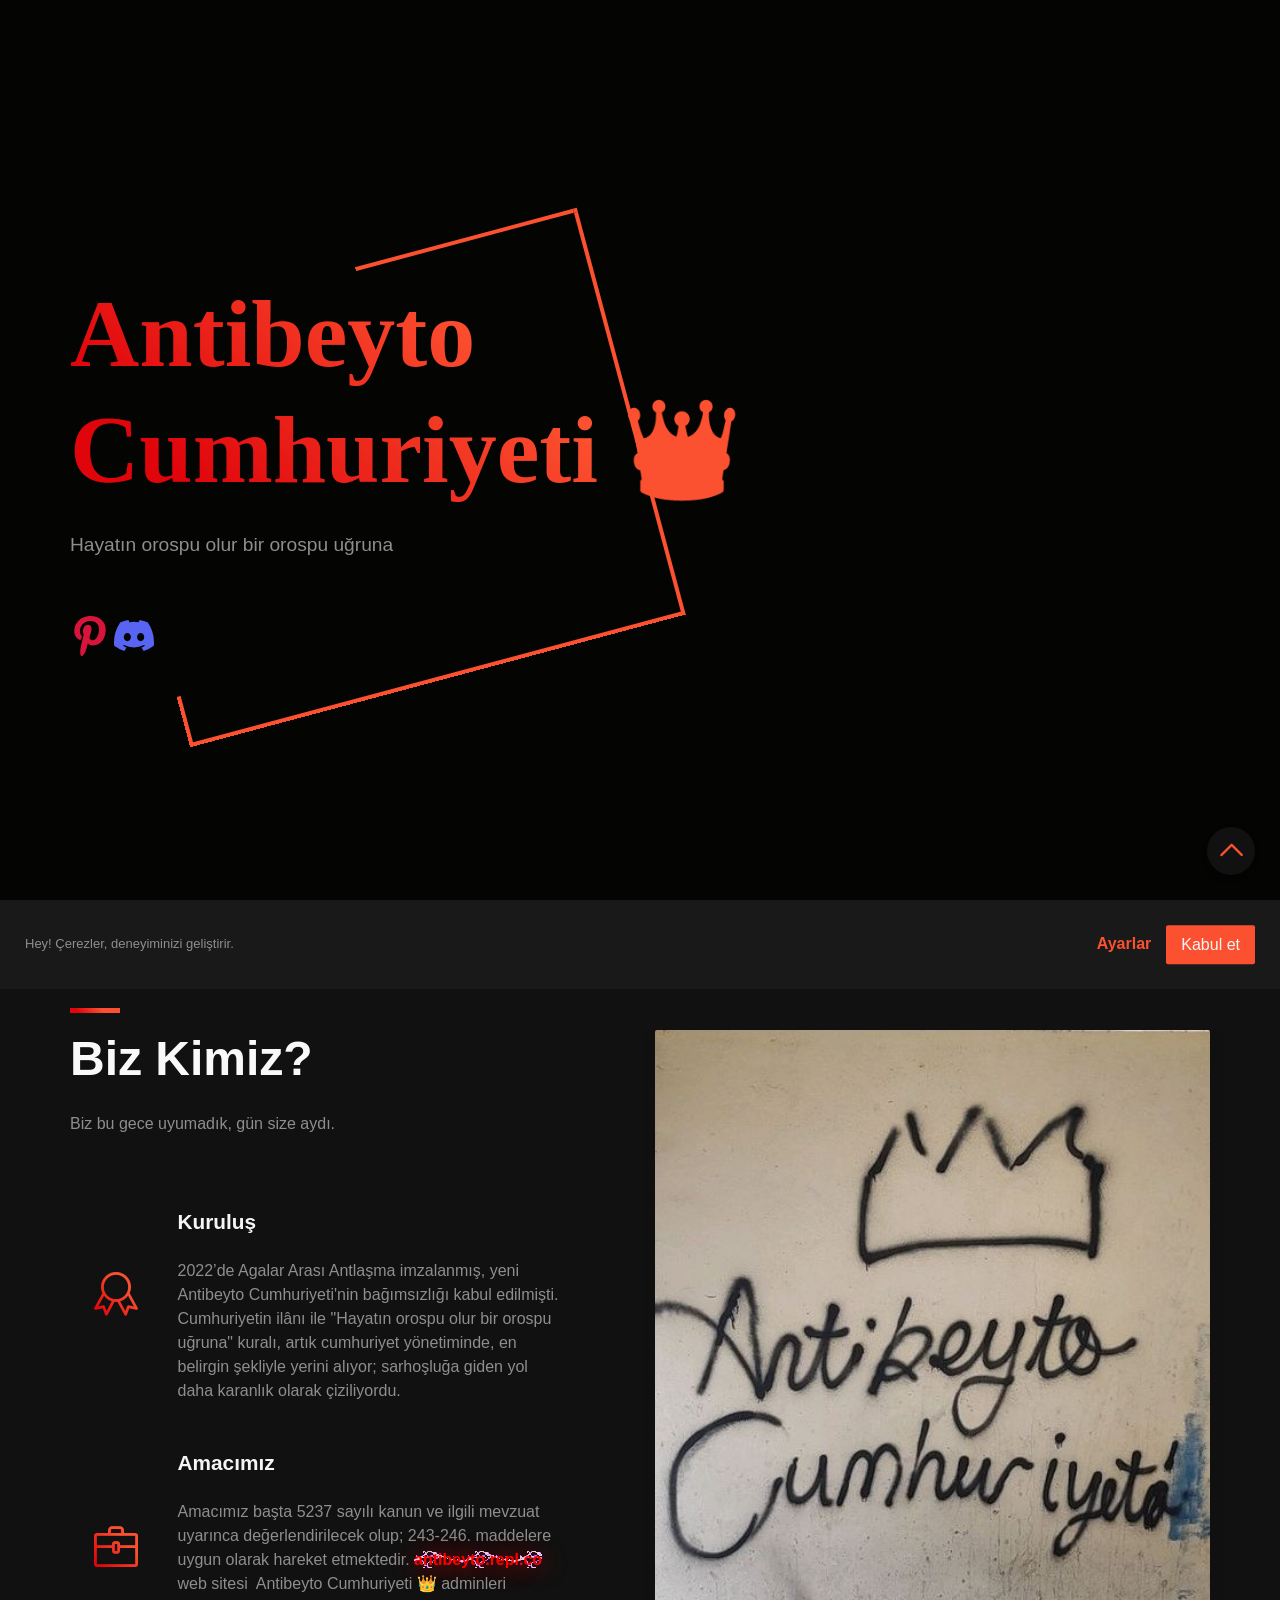
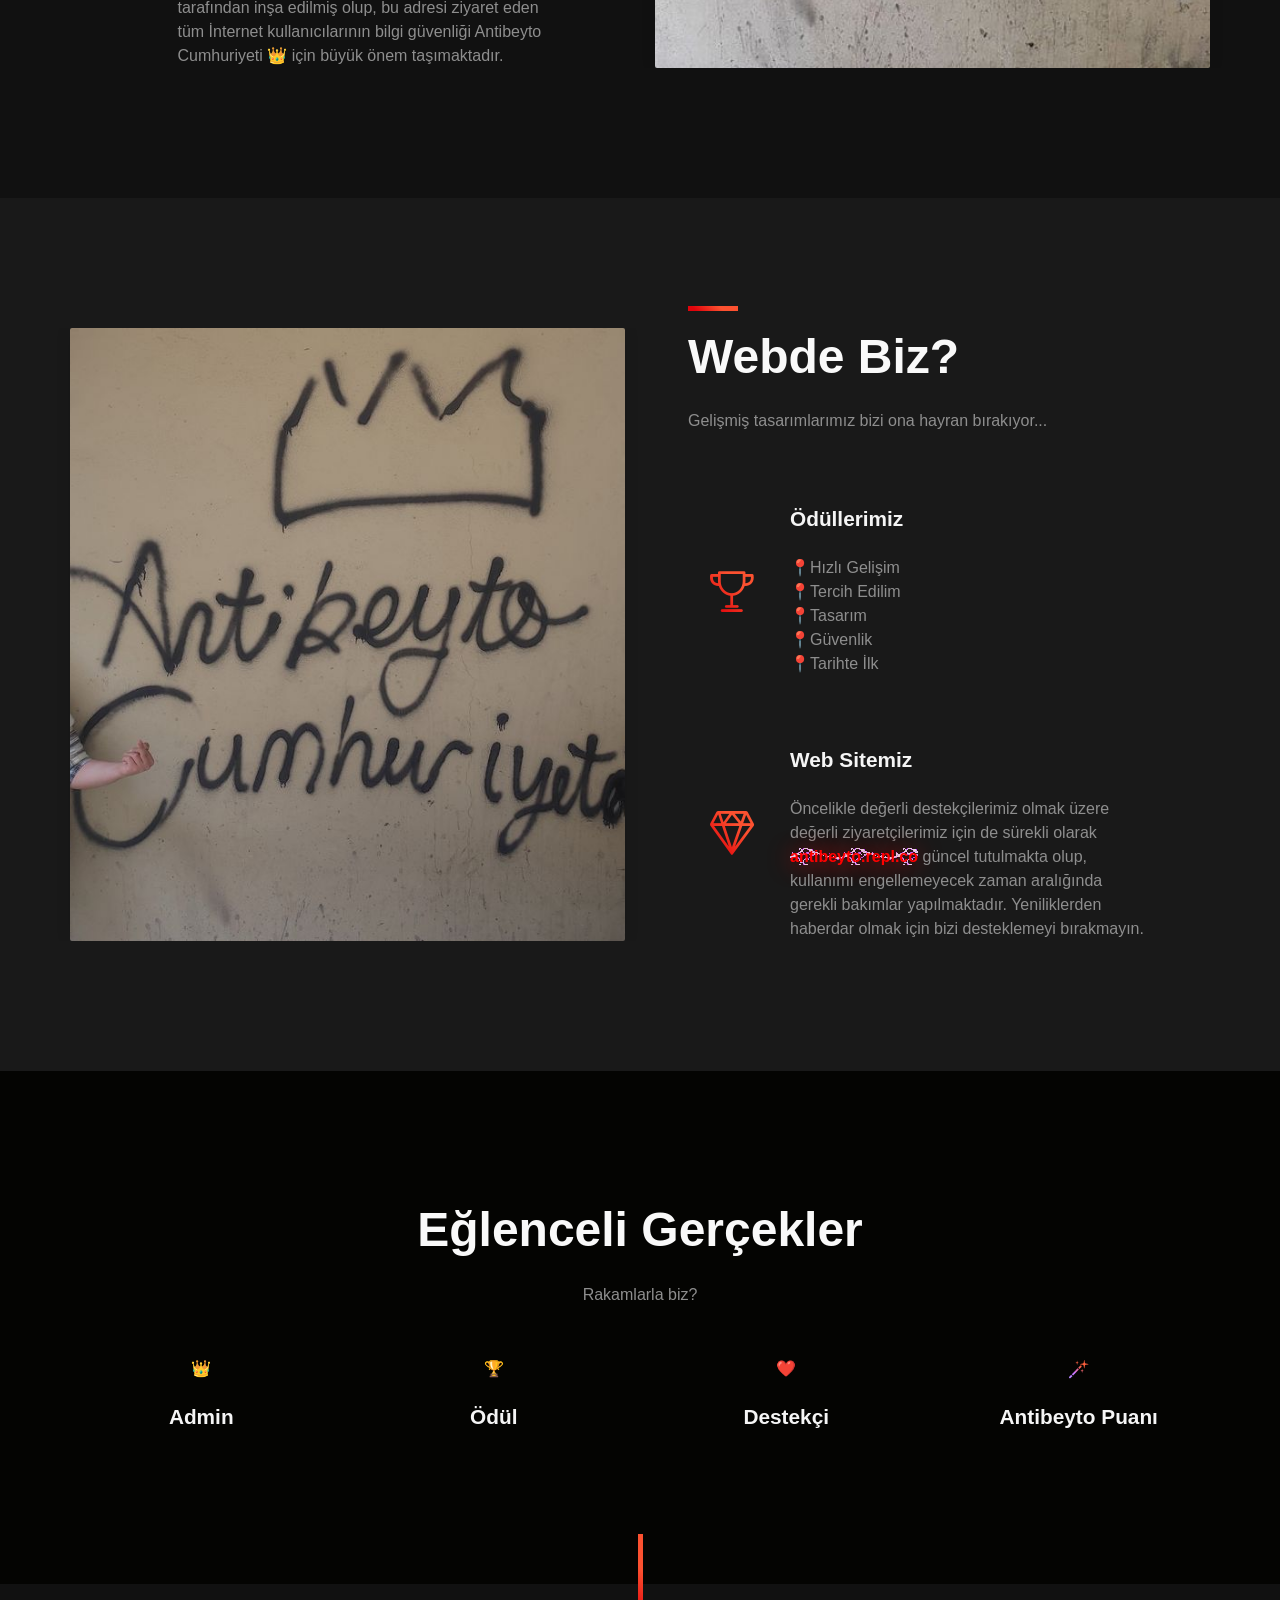
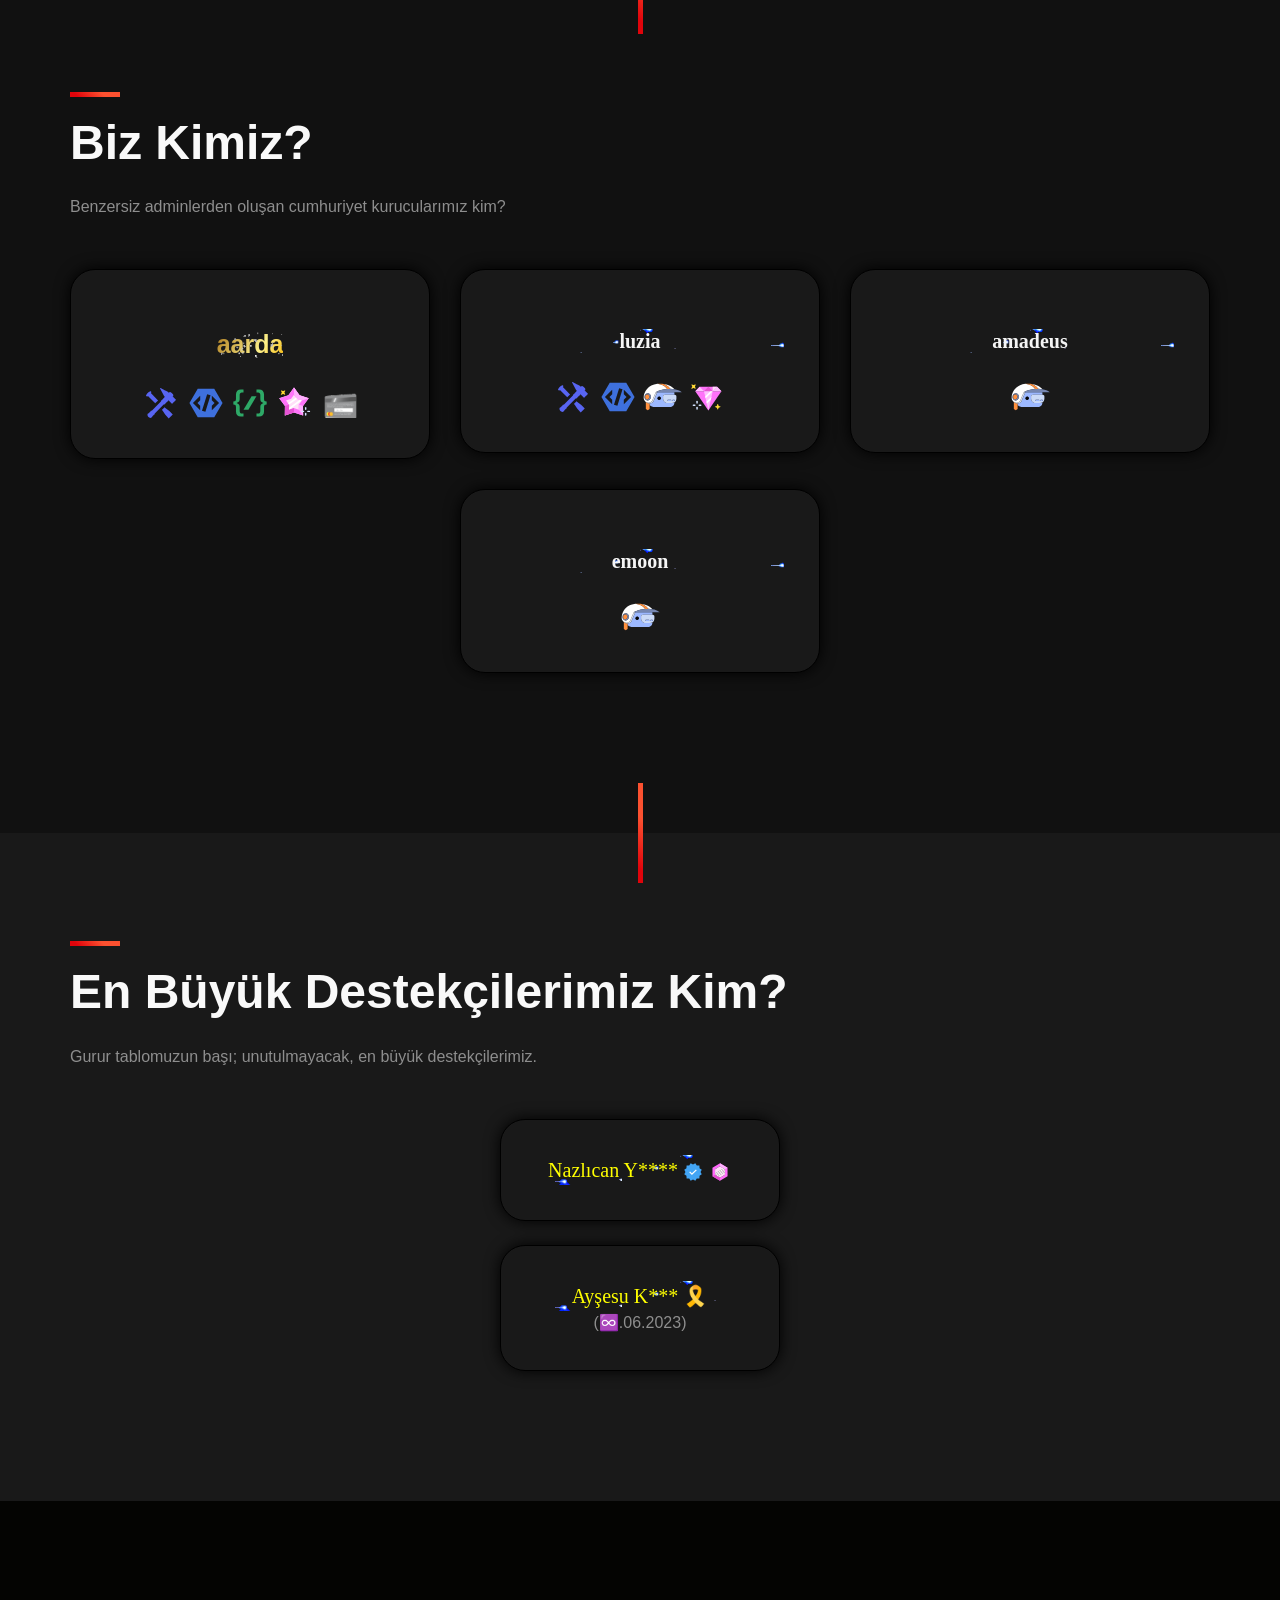
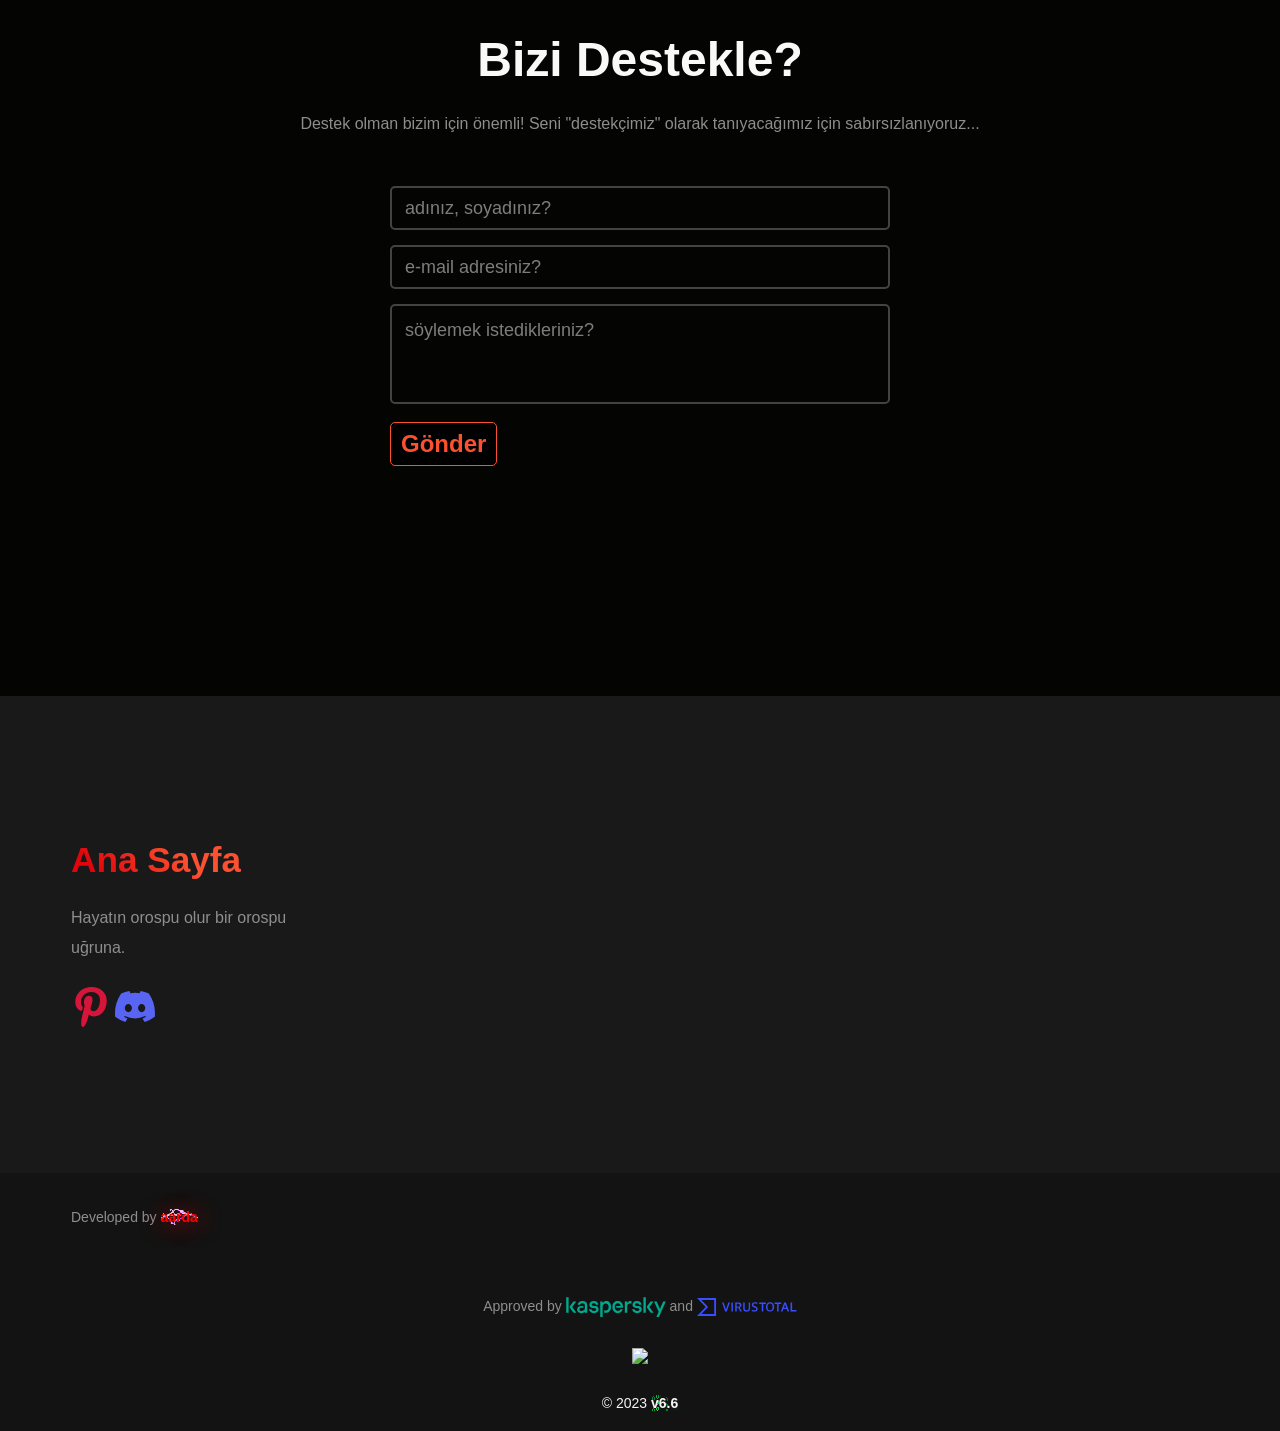
==== commit 8ff53248: "Update index.html" ====
--- a/biz-kimiz/index.html
+++ b/biz-kimiz/index.html
@@ -21,17 +21,17 @@
         <meta name="viewport" content="width=device-width, initial-scale=1">
         <meta name="description" content="Hayatın orospu olur bir orospu uğruna." />
         <meta name="author" content="aarda" />
-        <link rel="manifest" href="aarda.json" />
+        <link rel="manifest" href="https://antibeyto.github.io/aarda.json" />
  <title>Antibeyto Cumhuriyeti 👑</title>
-        <link rel="stylesheet" href="/assets/css/vendor/bootstrap.min.css">
-        <link rel="stylesheet" href="/assets/css/vendor/slider.min.css">
-        <link rel="stylesheet" href="/assets/css/main.css">
-        <link rel="stylesheet" href="/assets/css/vendor/icons.min.css">
-        <link rel="stylesheet" href="/assets/css/vendor/animation.min.css">
-        <link rel="stylesheet" href="/assets/css/vendor/gallery.min.css">
-        <link rel="stylesheet" href="/assets/css/vendor/cookie-notice.min.css">
-        <link rel="stylesheet" href="/assets/css/default.css">
-        <link rel="stylesheet" href="/assets/css/theme-orange.css">
+        <link rel="stylesheet" href="https://antibeyto.github.io/assets/css/vendor/bootstrap.min.css">
+        <link rel="stylesheet" href="https://antibeyto.github.io/assets/css/vendor/slider.min.css">
+        <link rel="stylesheet" href="https://antibeyto.github.io/assets/css/main.css">
+        <link rel="stylesheet" href="https://antibeyto.github.io/assets/css/vendor/icons.min.css">
+        <link rel="stylesheet" href="https://antibeyto.github.io/assets/css/vendor/animation.min.css">
+        <link rel="stylesheet" href="https://antibeyto.github.io/assets/css/vendor/gallery.min.css">
+        <link rel="stylesheet" href="https://antibeyto.github.io/assets/css/vendor/cookie-notice.min.css">
+        <link rel="stylesheet" href="https://antibeyto.github.io/assets/css/default.css">
+        <link rel="stylesheet" href="https://antibeyto.github.io/assets/css/theme-orange.css">
         <style>
             :root {               
                 --header-bg-color: #040402;
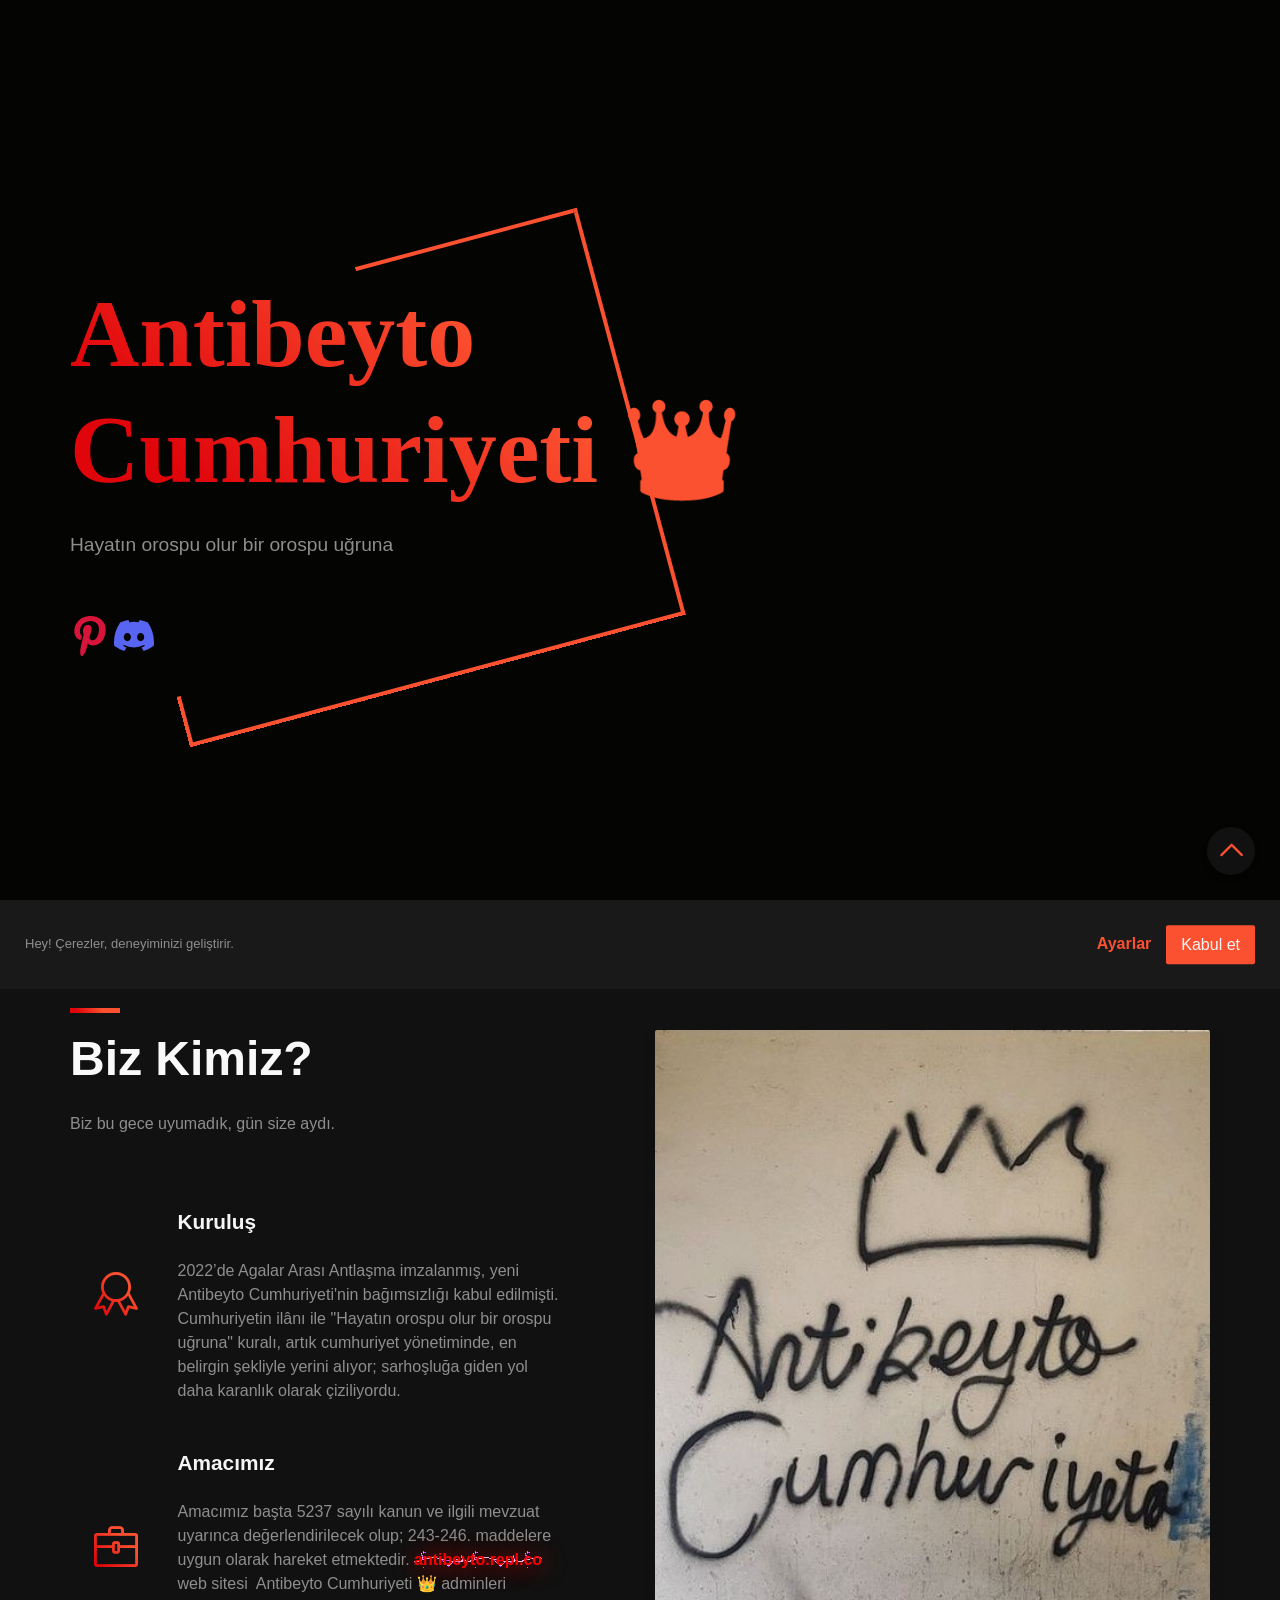
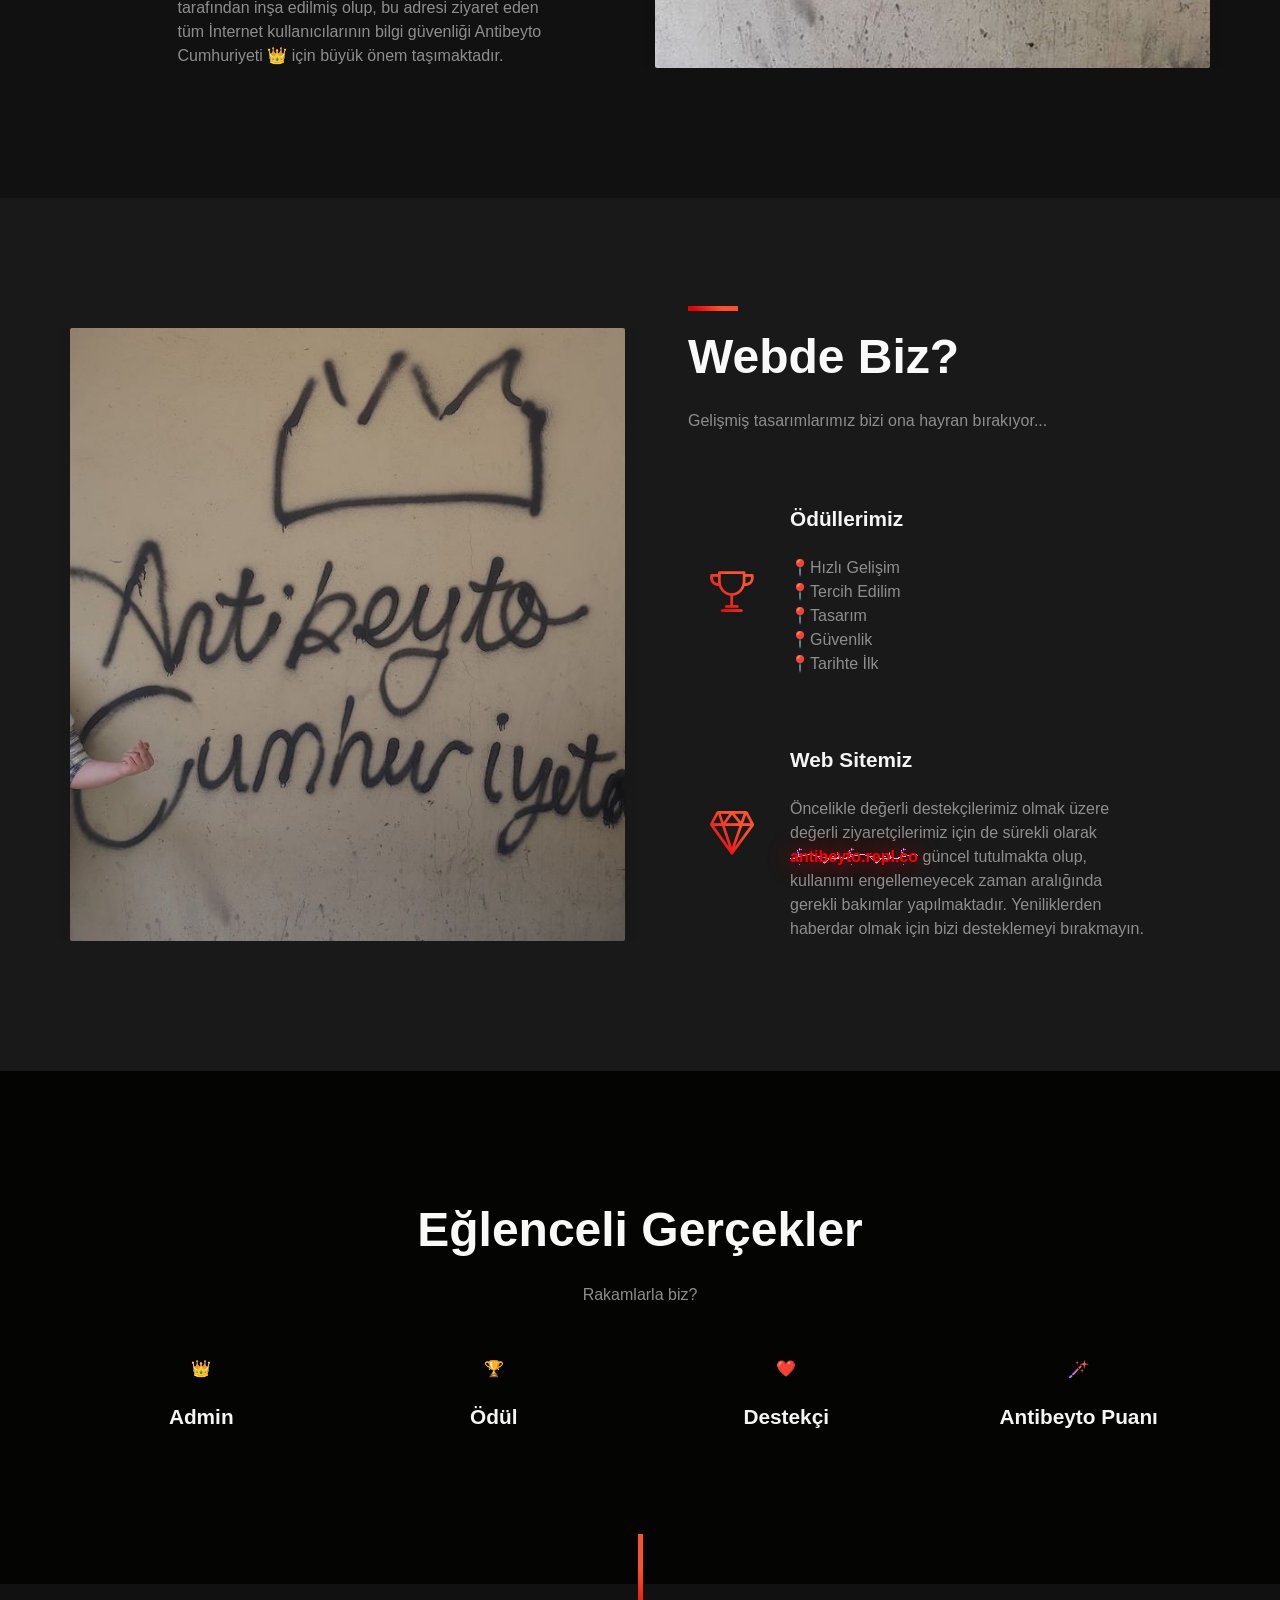
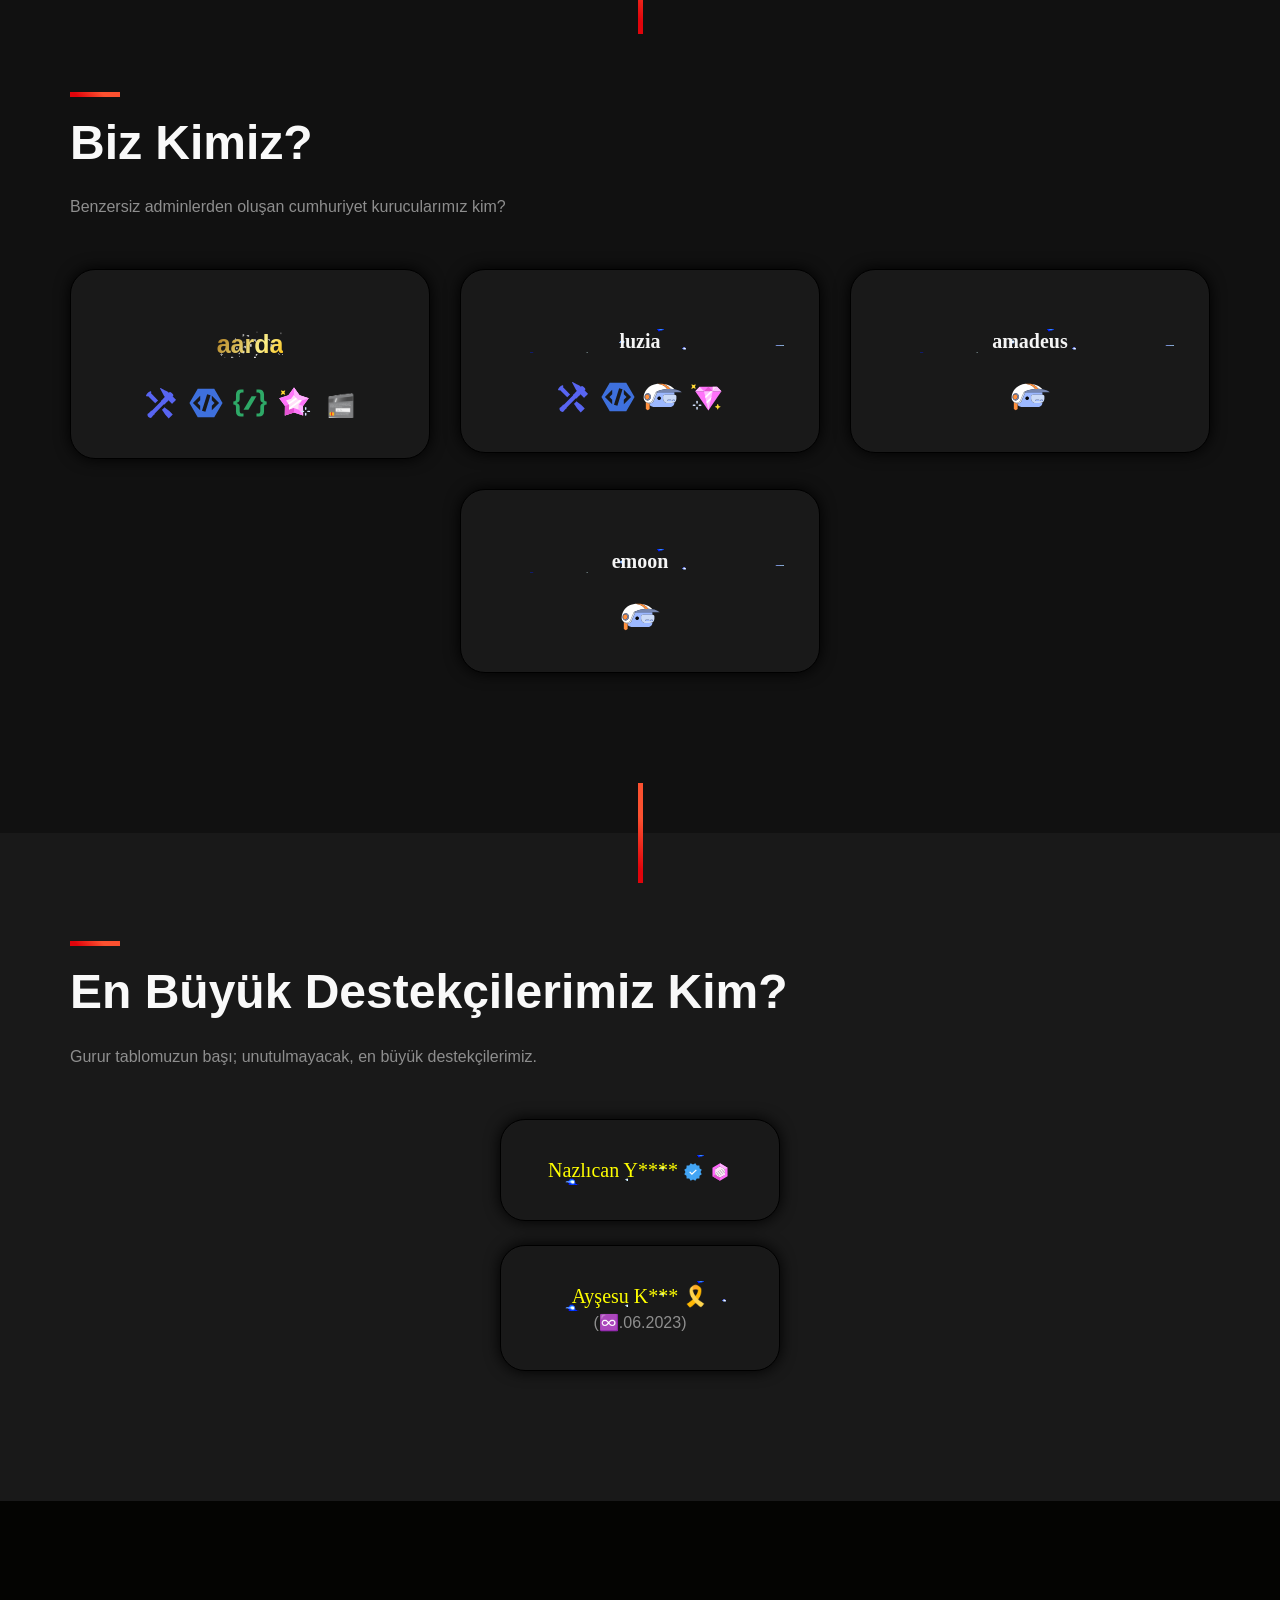
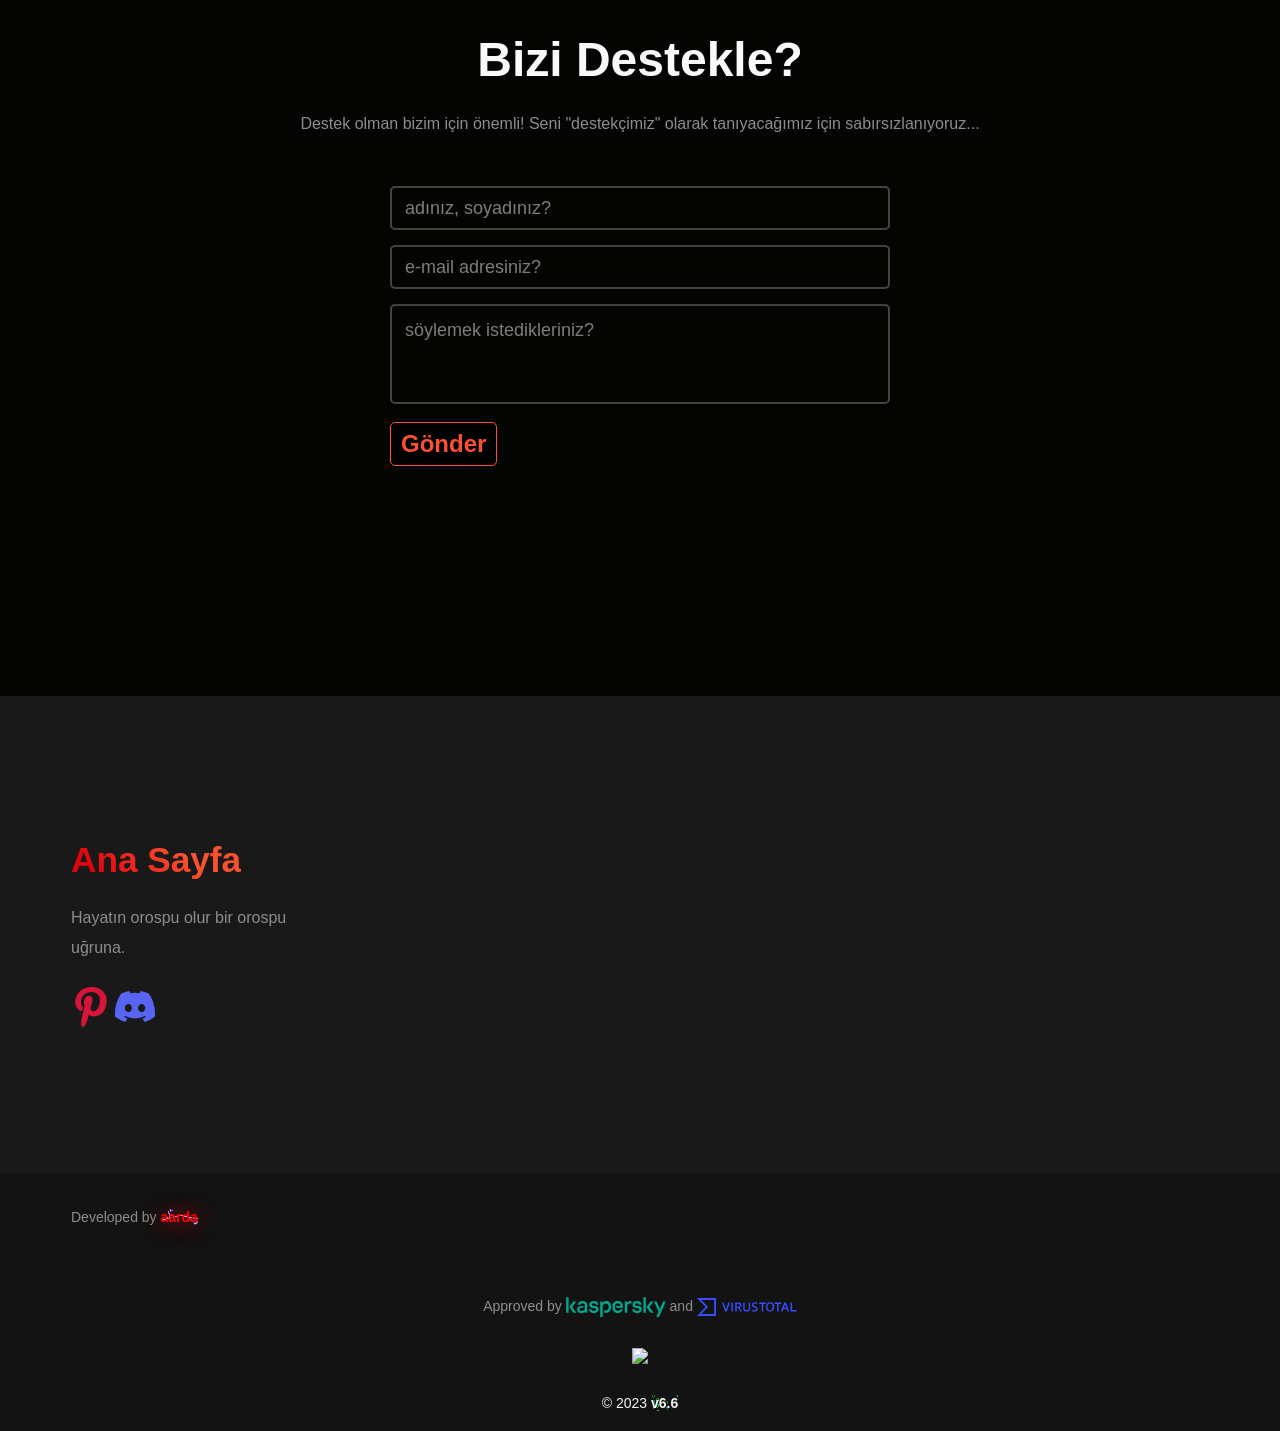
==== commit 5cd105d6: "Update index.html" ====
--- a/biz-kimiz/index.html
+++ b/biz-kimiz/index.html
@@ -211,7 +211,7 @@
                         <h4>Destekçi</h4>
                     </div>
                     <div class="col-12 col-md-6 col-lg-3 item">
-                        <div data-percent="6022023" class="radial"><img loading="lazy" width="20" height="10" src="/assets/images/magic.svg" border="0"/>
+                        <div data-percent="81259" class="radial"><img loading="lazy" width="20" height="10" src="/assets/images/magic.svg" border="0"/>
                             <span></span>
                         </div>
                         <h4>Antibeyto Puanı</h4>
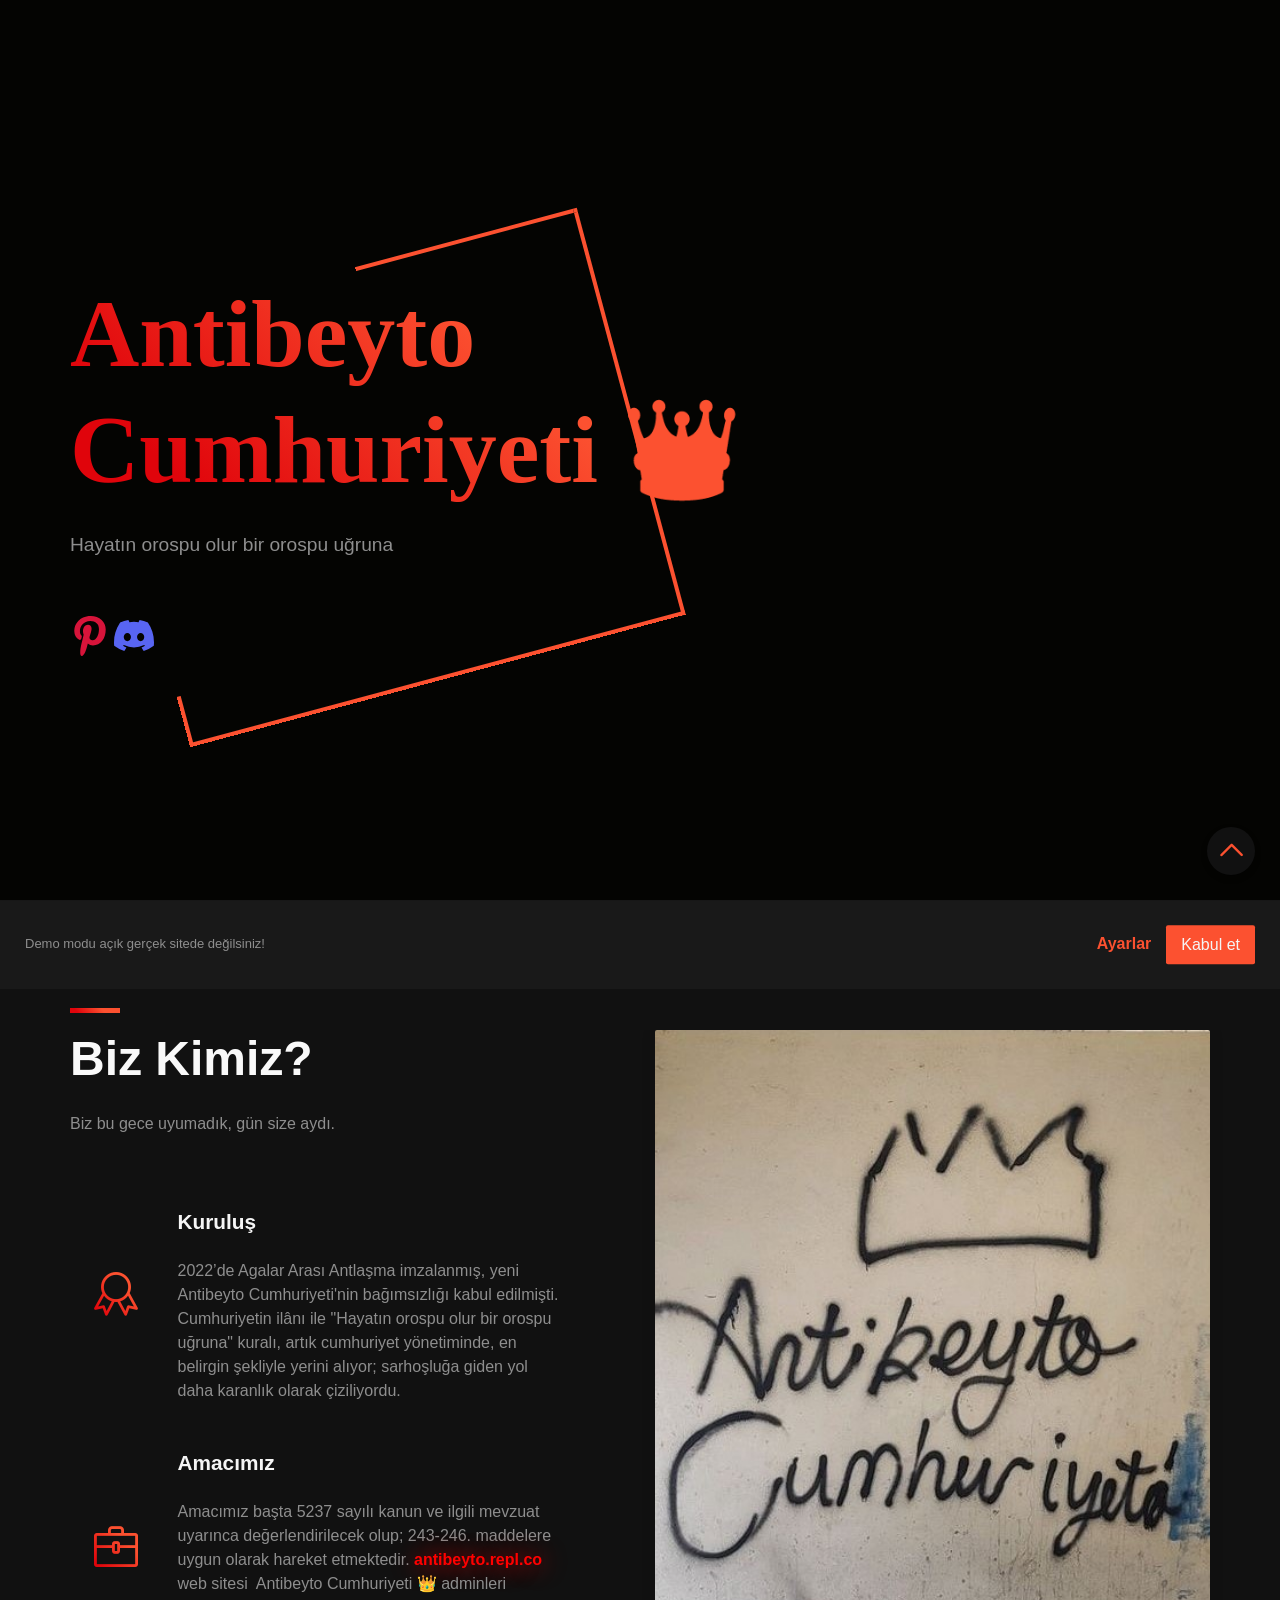
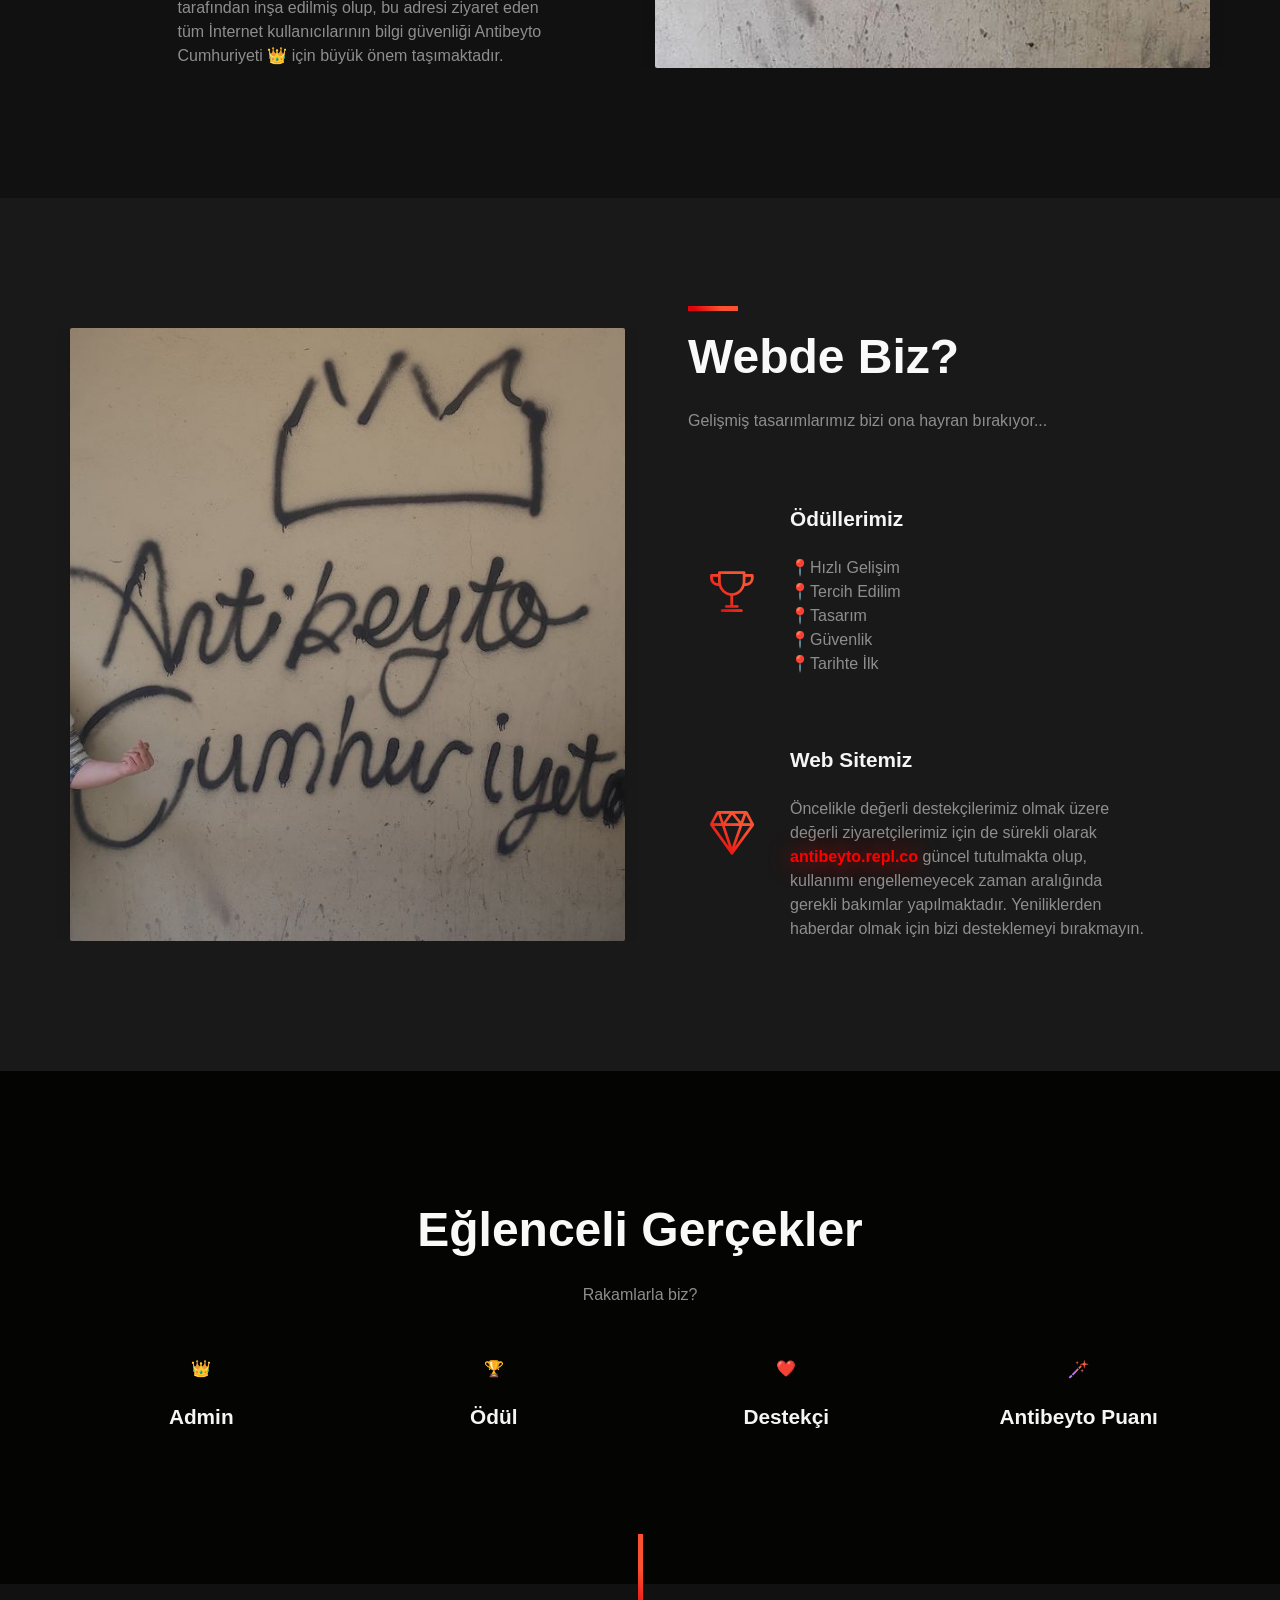
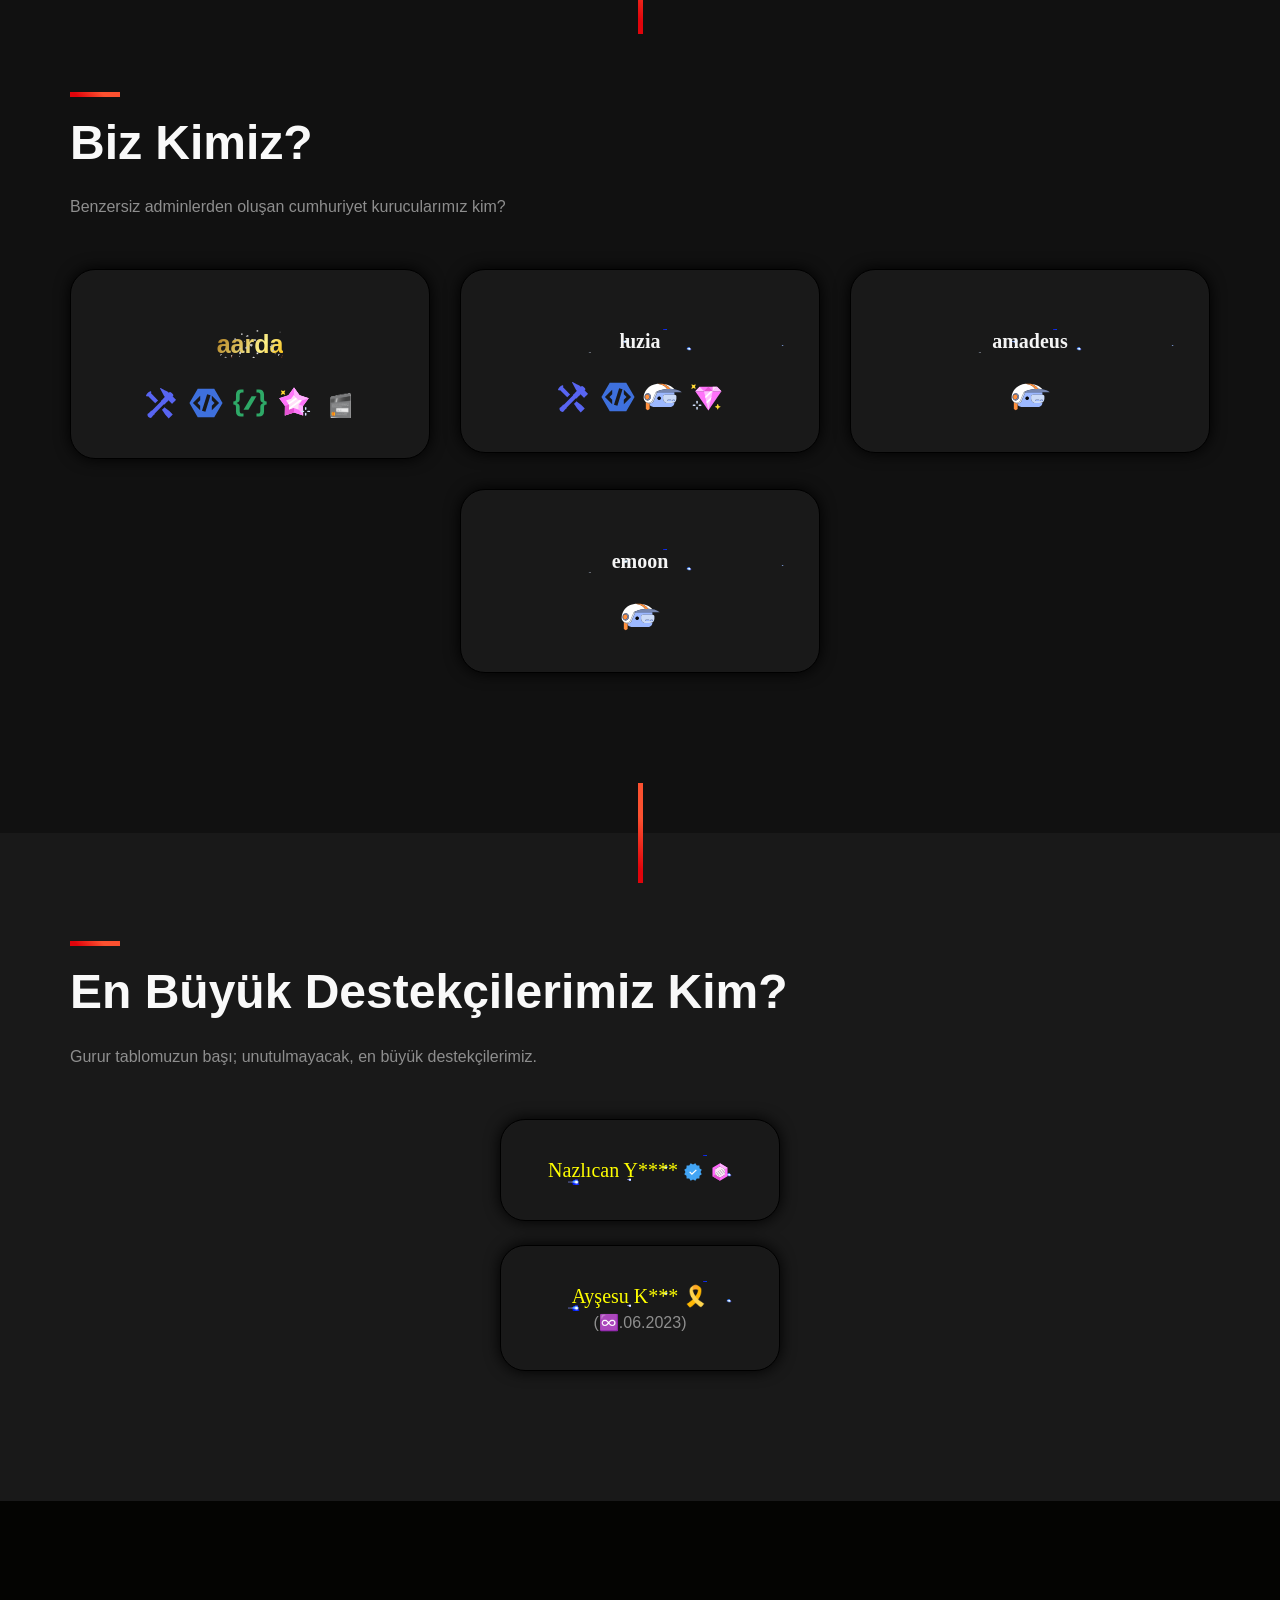
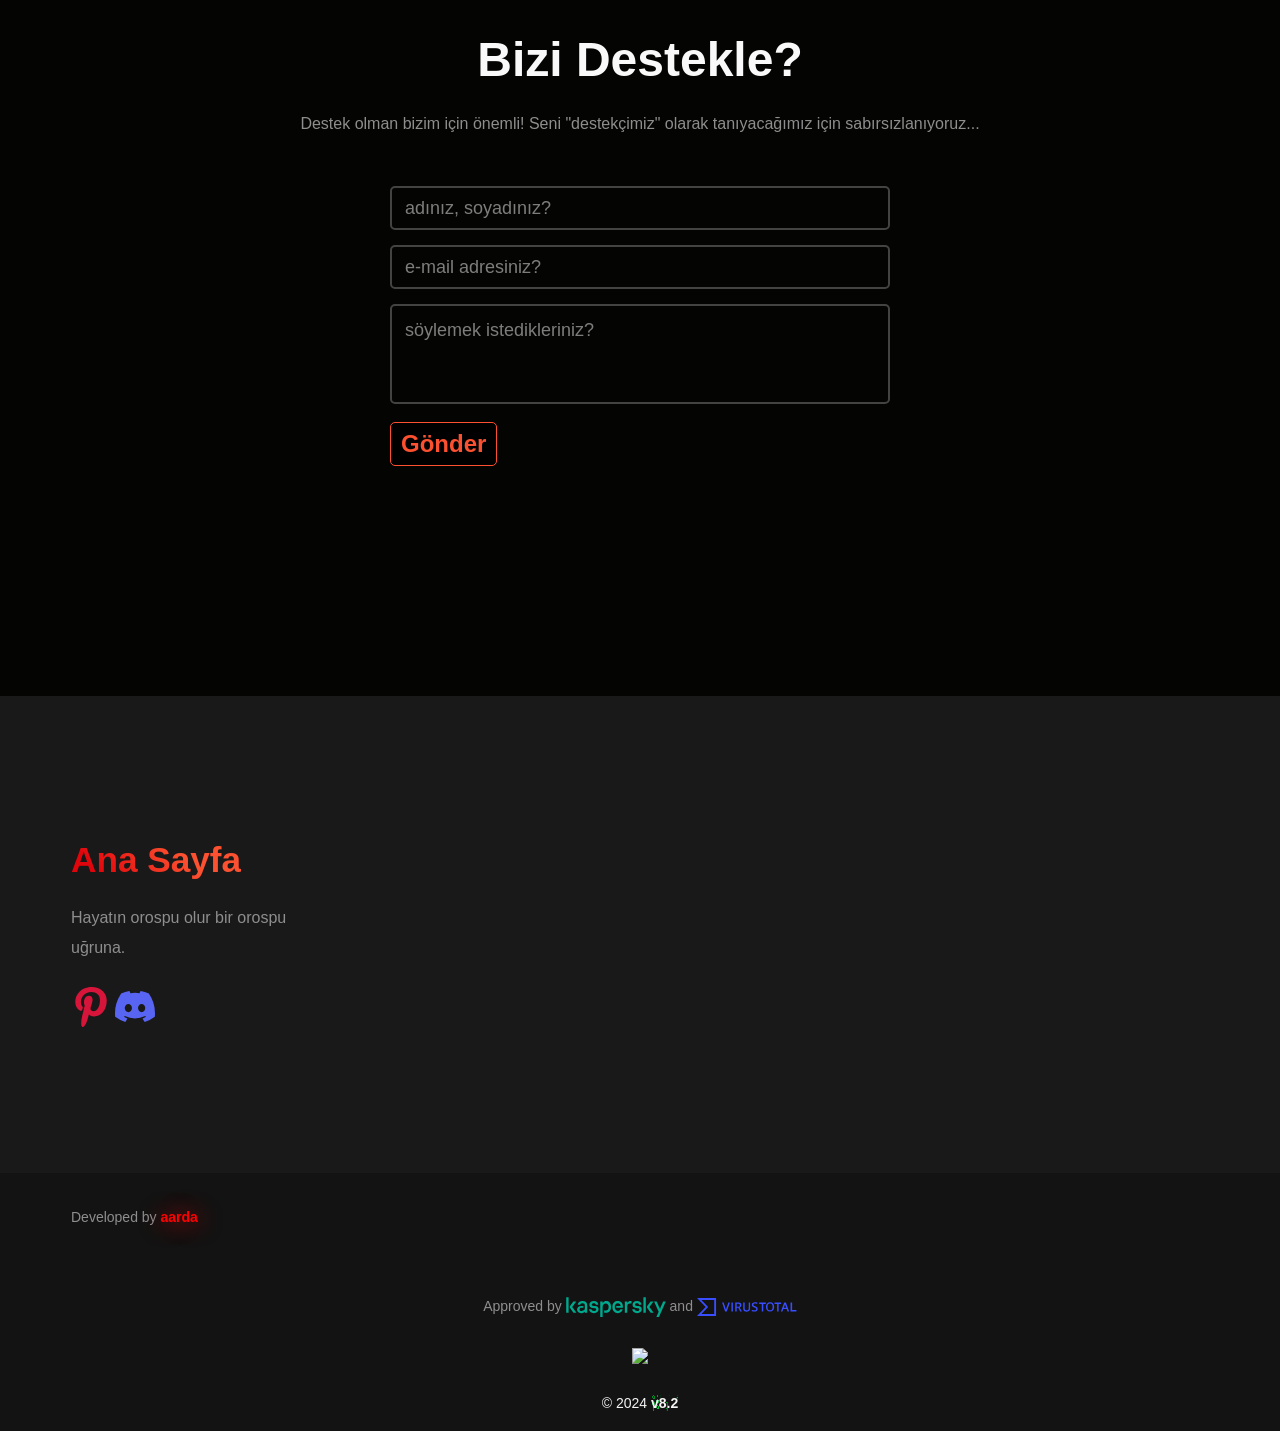
==== commit dd4965af: "Update index.html" ====
--- a/biz-kimiz/index.html
+++ b/biz-kimiz/index.html
@@ -405,9 +405,9 @@
               </center>
                 <br>
                <center>
-              <a>© 2023 
+              <a>© 2024 
                                     <a style="background-image: url(/assets/images/anti2.gif);">
-                                      <b>v6.6</b>
+                                      <b>v8.2</b>
                                     </span>
                                     </a>
                                   </font>
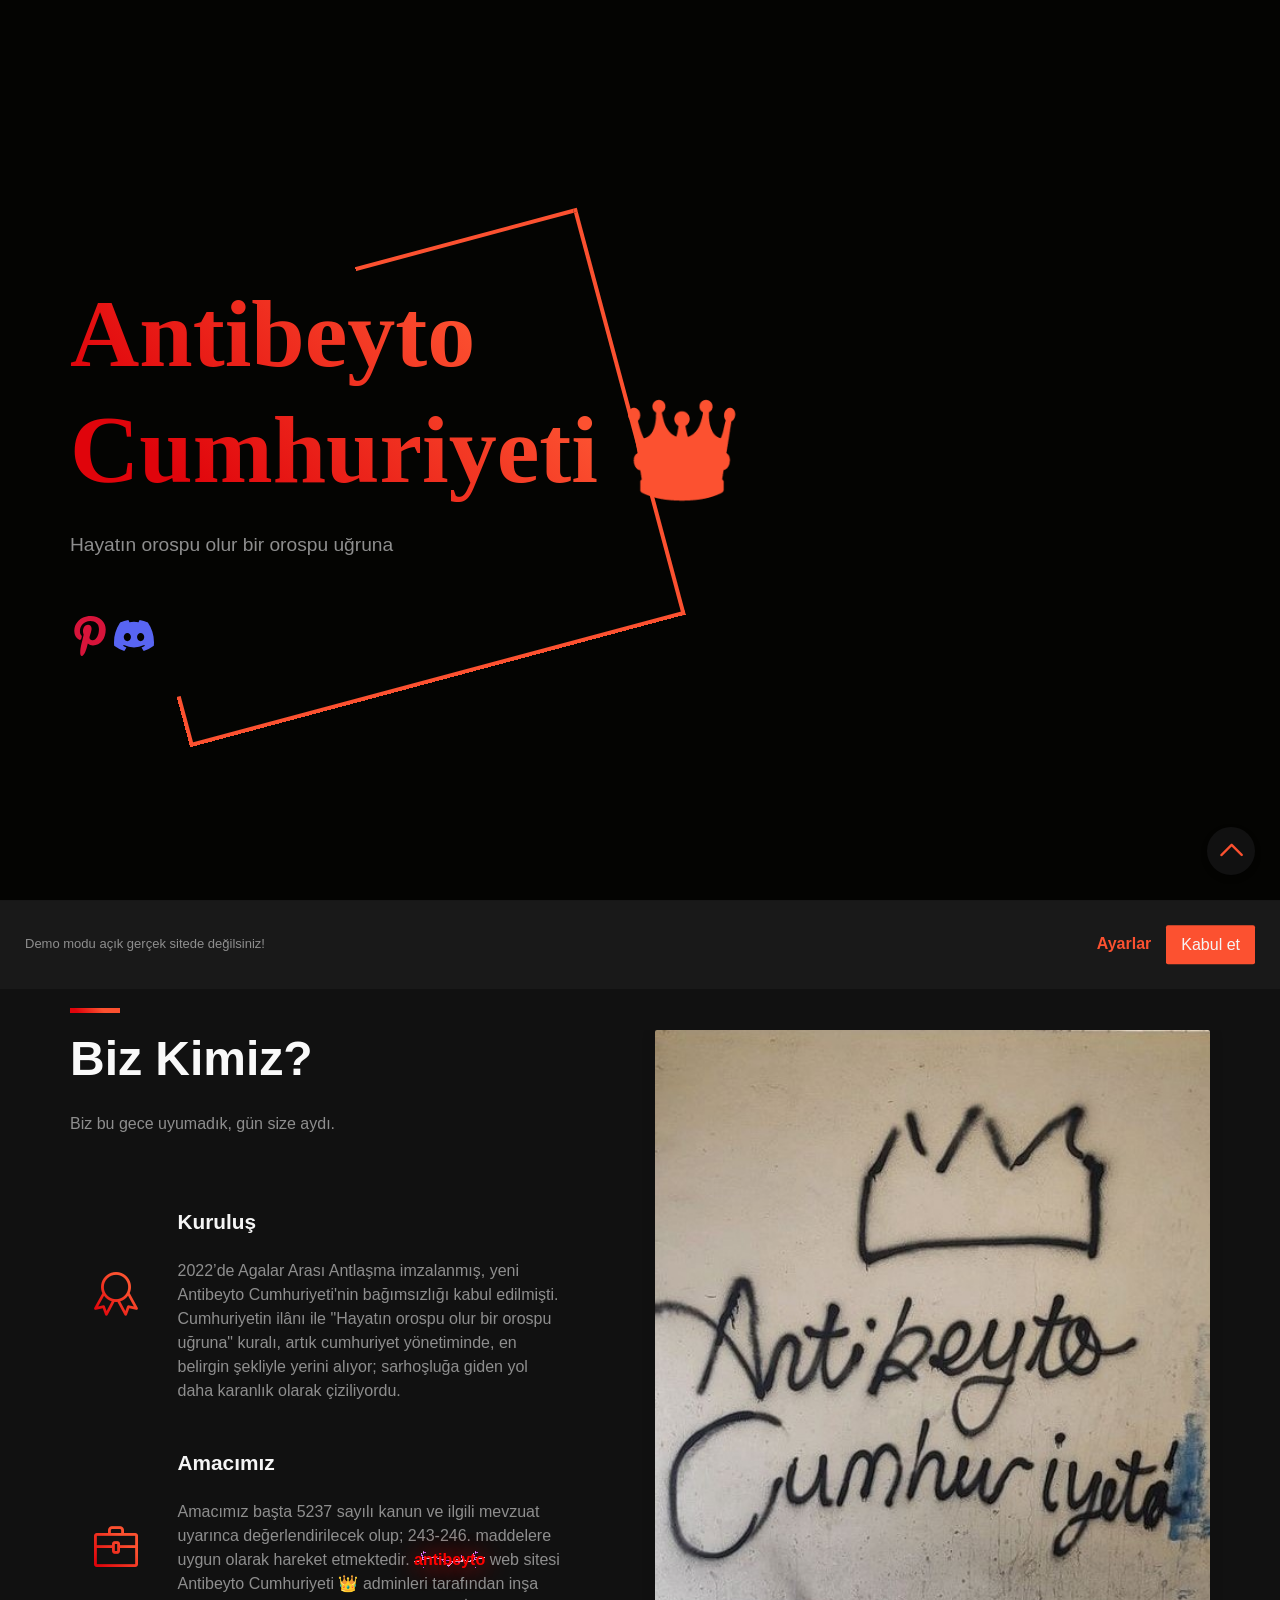
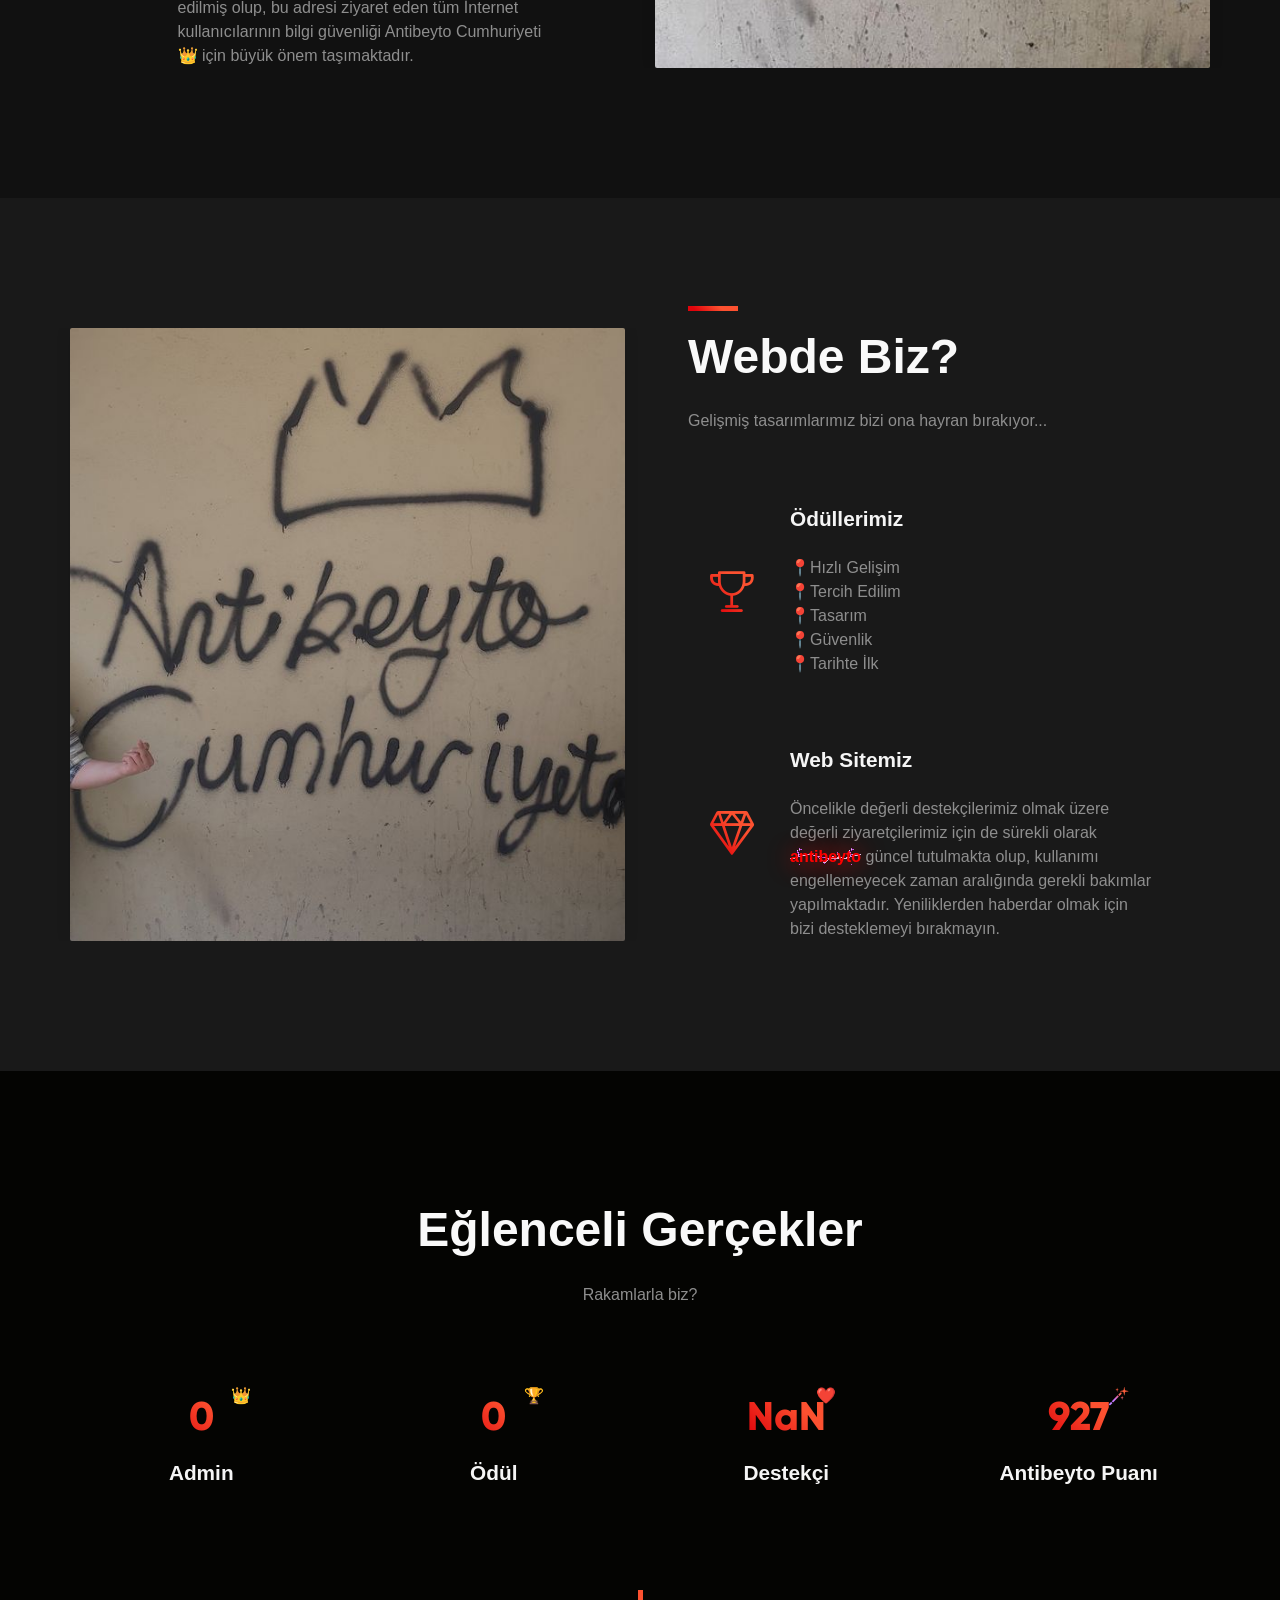
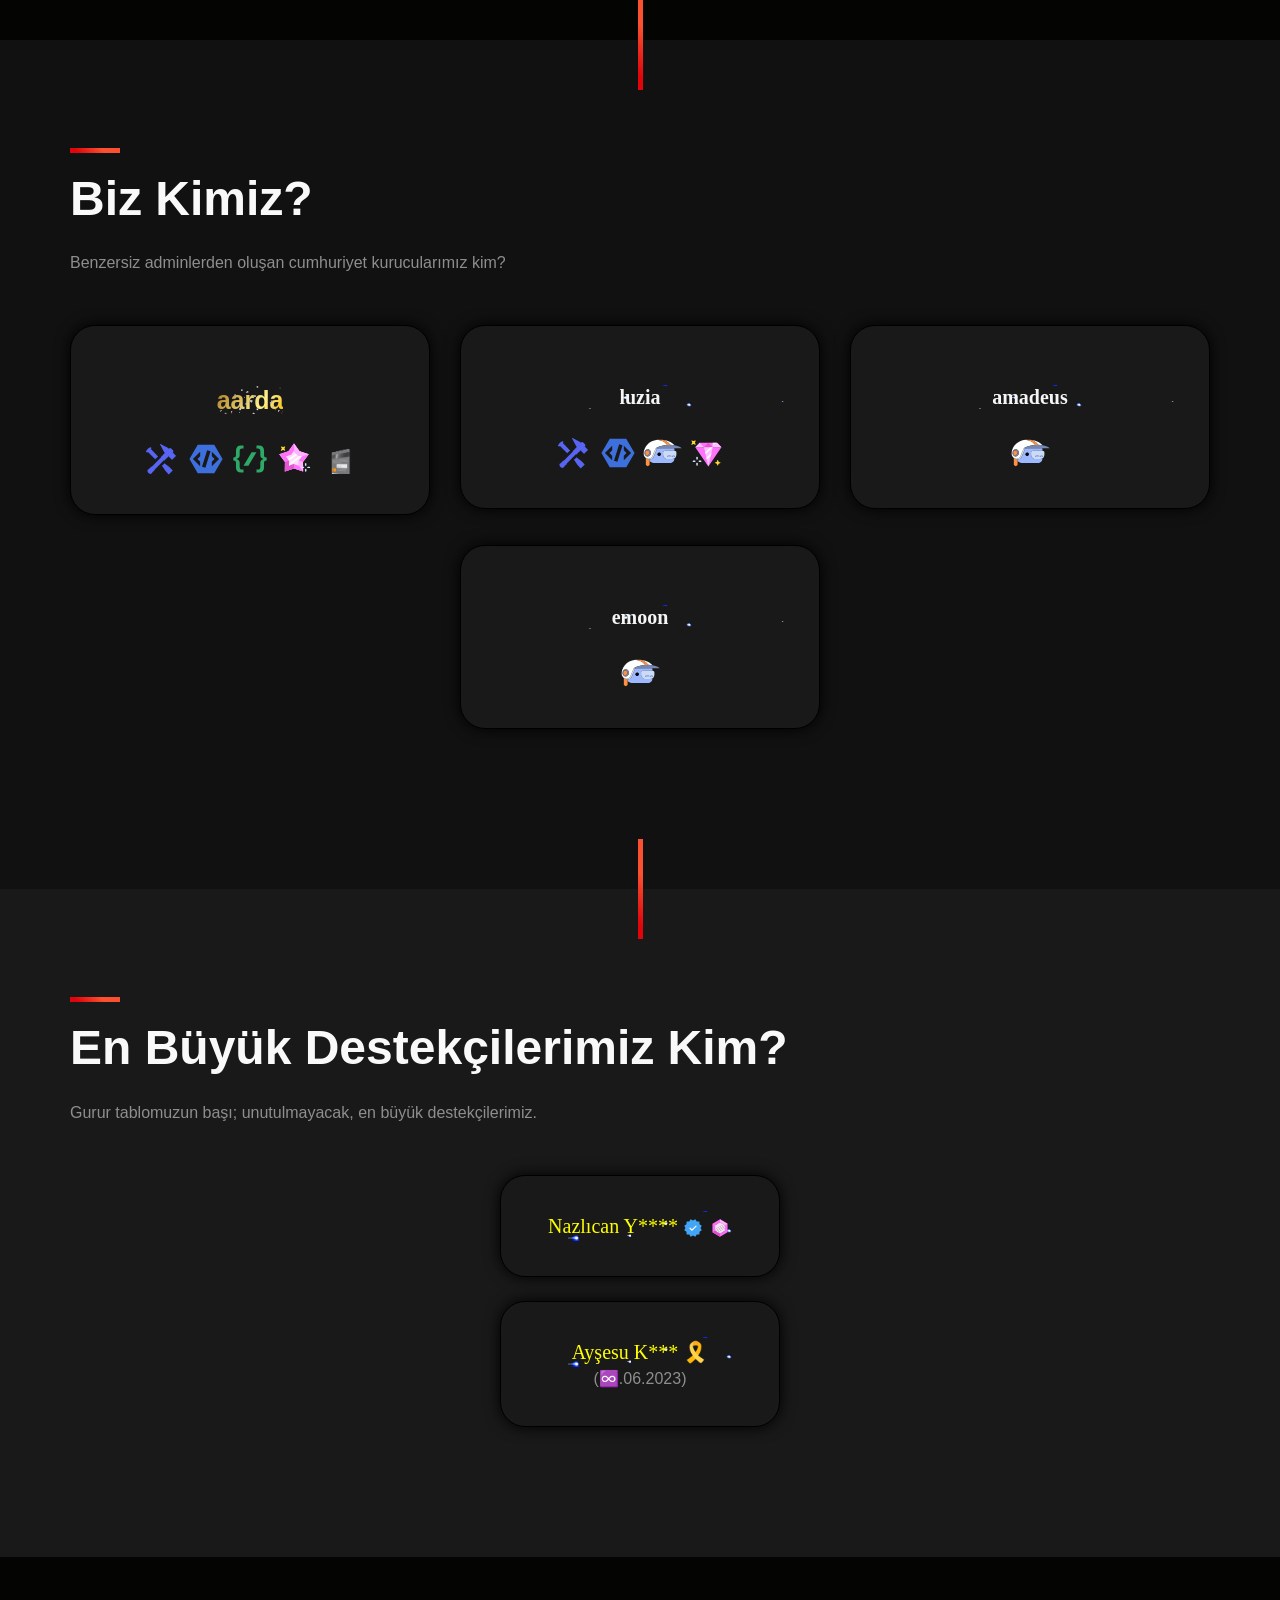
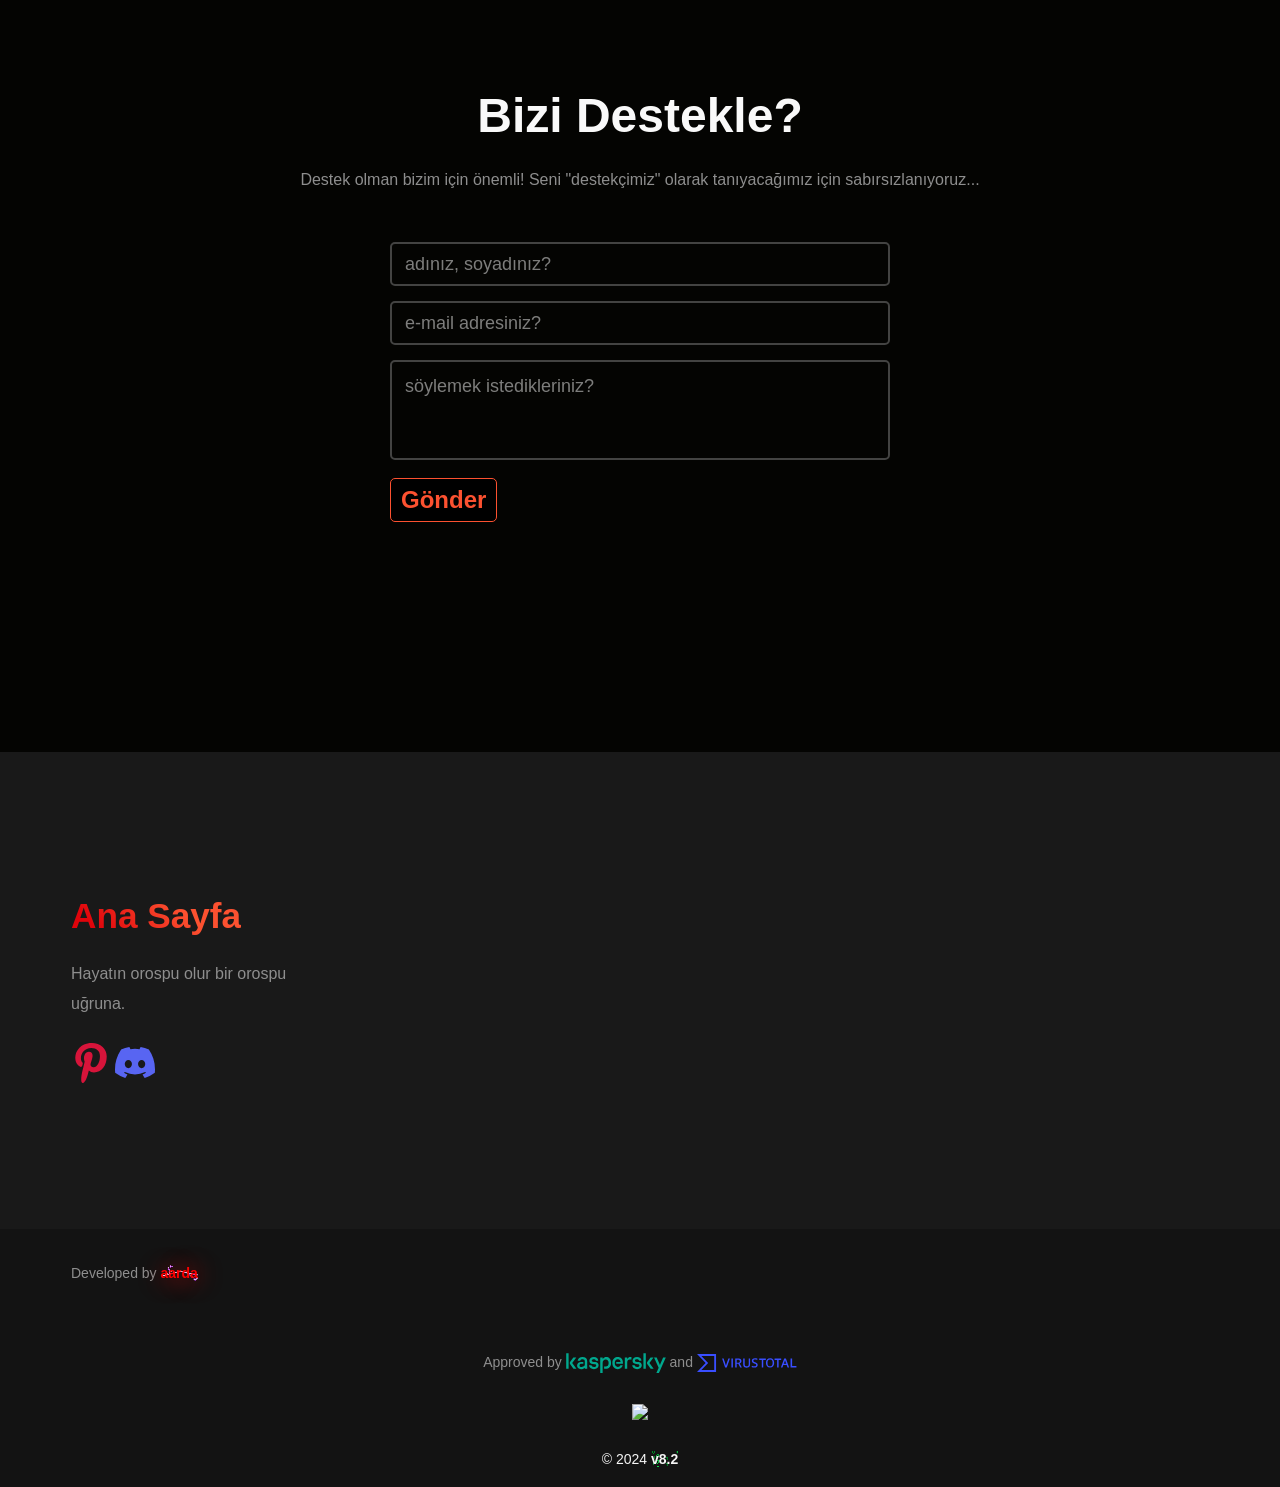
==== commit 5bdc205a: "Update index.html" ====
--- a/biz-kimiz/index.html
+++ b/biz-kimiz/index.html
@@ -127,7 +127,7 @@
                                     </div>
                                     <div class="col-12 col-md-9 align-self-center">
                                         <h4>Amacımız</h4>
-                                        <p>Amacımız başta 5237 sayılı kanun ve ilgili mevzuat uyarınca değerlendirilecek olup; 243-246. maddelere uygun olarak hareket etmektedir. <font color="red"><a style="text-shadow: #ff0000 1px 1px 25px; background-image: url(/assets/images/anti4.gif);"><span style="color: #ff0000; font-weight: 500"><b>antibeyto.repl.co</b></span></a></font> web sitesi  Antibeyto Cumhuriyeti 👑 adminleri tarafından inşa edilmiş olup, bu adresi ziyaret eden tüm İnternet kullanıcılarının bilgi güvenliği Antibeyto Cumhuriyeti 👑 için büyük önem taşımaktadır.</p>
+                                        <p>Amacımız başta 5237 sayılı kanun ve ilgili mevzuat uyarınca değerlendirilecek olup; 243-246. maddelere uygun olarak hareket etmektedir. <font color="red"><a style="text-shadow: #ff0000 1px 1px 25px; background-image: url(/assets/images/anti4.gif);"><span style="color: #ff0000; font-weight: 500"><b>antibeyto</b></span></a></font> web sitesi  Antibeyto Cumhuriyeti 👑 adminleri tarafından inşa edilmiş olup, bu adresi ziyaret eden tüm İnternet kullanıcılarının bilgi güvenliği Antibeyto Cumhuriyeti 👑 için büyük önem taşımaktadır.</p>
                                     </div>  
                                 </div>
                             </div>
@@ -174,7 +174,7 @@
                                     </div>
                                     <div class="col-12 col-md-9 align-self-center">
                                         <h4>Web Sitemiz</h4>
-                                        <p>Öncelikle değerli destekçilerimiz olmak üzere değerli ziyaretçilerimiz için de sürekli olarak <font color="red"><a style="text-shadow: #ff0000 1px 1px 25px; background-image: url(/assets/images/anti4.gif);"><span style="color: #ff0000; font-weight: 500"><b>antibeyto.repl.co</b></span></a></font> güncel tutulmakta olup, kullanımı engellemeyecek zaman aralığında gerekli bakımlar yapılmaktadır. Yeniliklerden haberdar olmak için bizi desteklemeyi bırakmayın. </p>
+                                        <p>Öncelikle değerli destekçilerimiz olmak üzere değerli ziyaretçilerimiz için de sürekli olarak <font color="red"><a style="text-shadow: #ff0000 1px 1px 25px; background-image: url(/assets/images/anti4.gif);"><span style="color: #ff0000; font-weight: 500"><b>antibeyto</b></span></a></font> güncel tutulmakta olup, kullanımı engellemeyecek zaman aralığında gerekli bakımlar yapılmaktadır. Yeniliklerden haberdar olmak için bizi desteklemeyi bırakmayın. </p>
                                     </div>  
                                 </div>
                             </div>
@@ -205,7 +205,7 @@
                         <h4>Ödül</h4>
                     </div>
                     <div class="col-12 col-md-6 col-lg-3 item">
-                        <div data-percent="39" class="radial">❤️
+                        <div data-percent="300+" class="radial">❤️
                             <span></span>
                         </div>
                         <h4>Destekçi</h4>
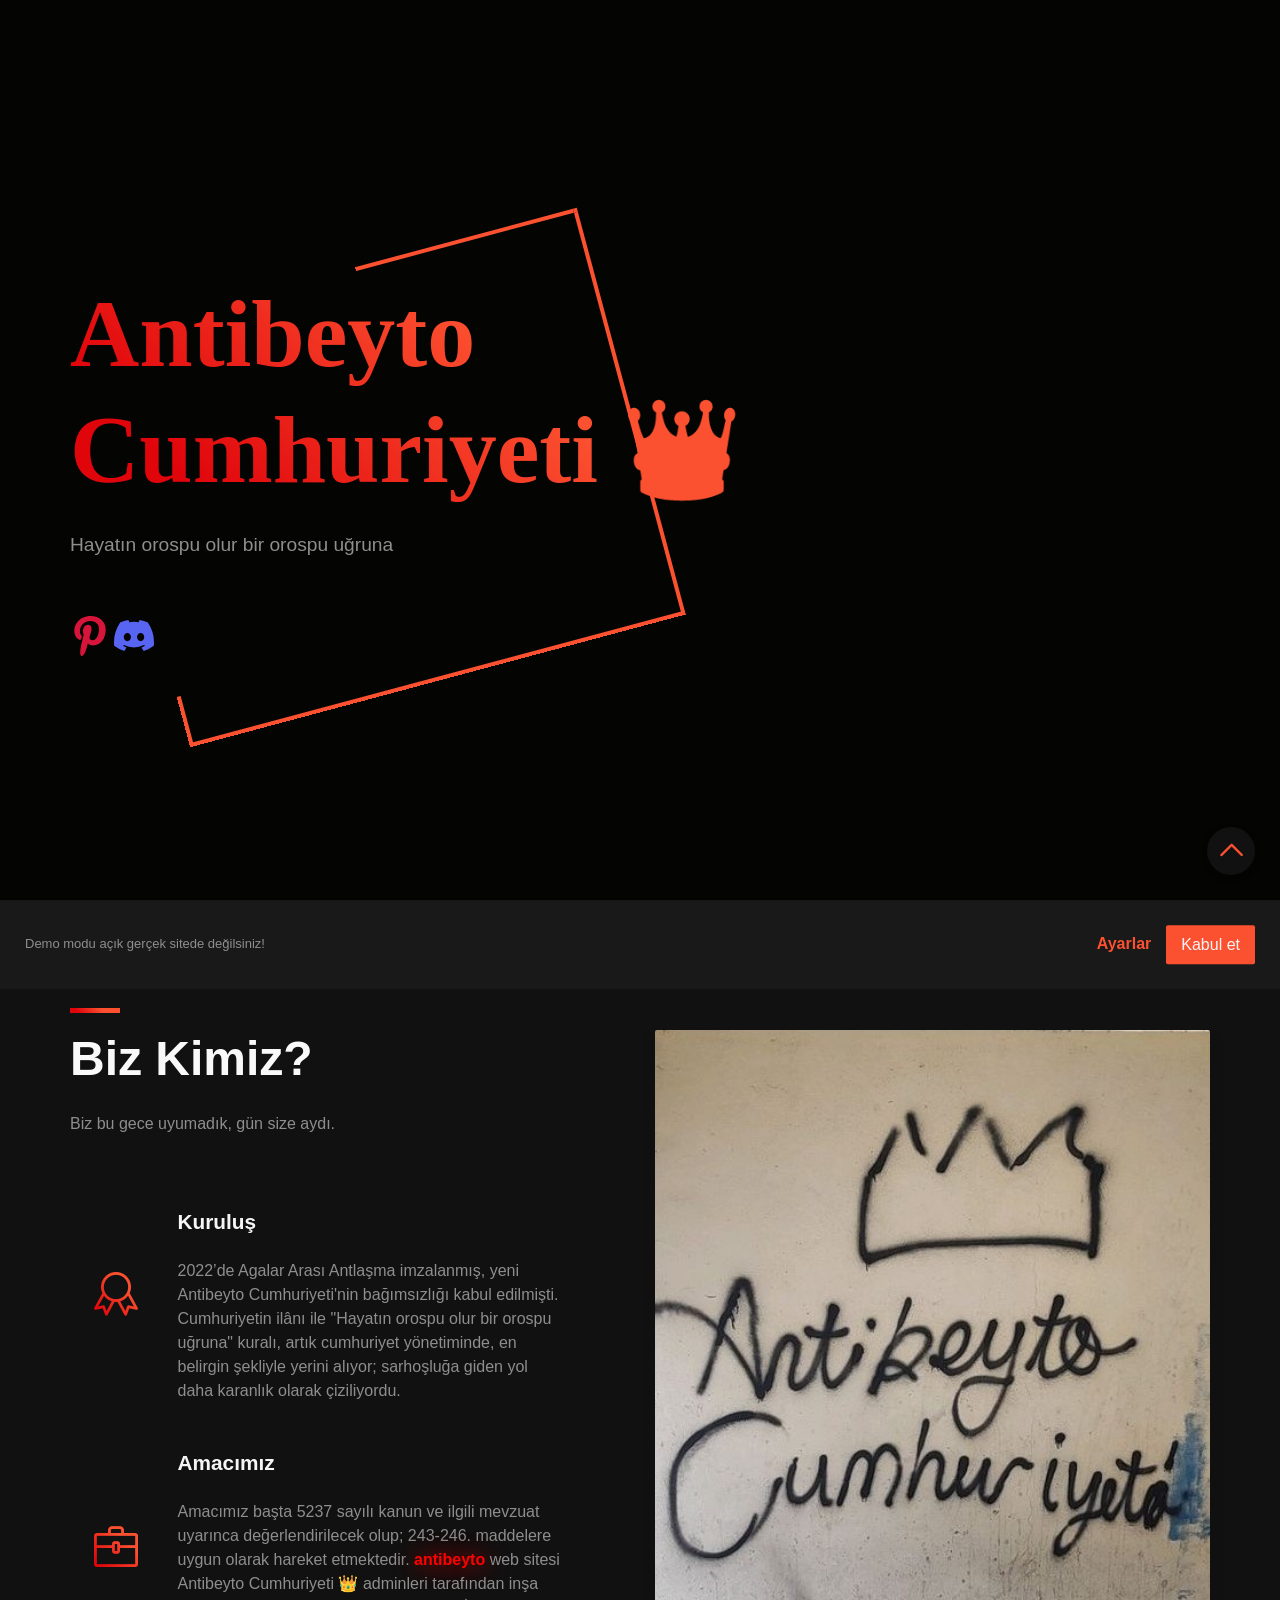
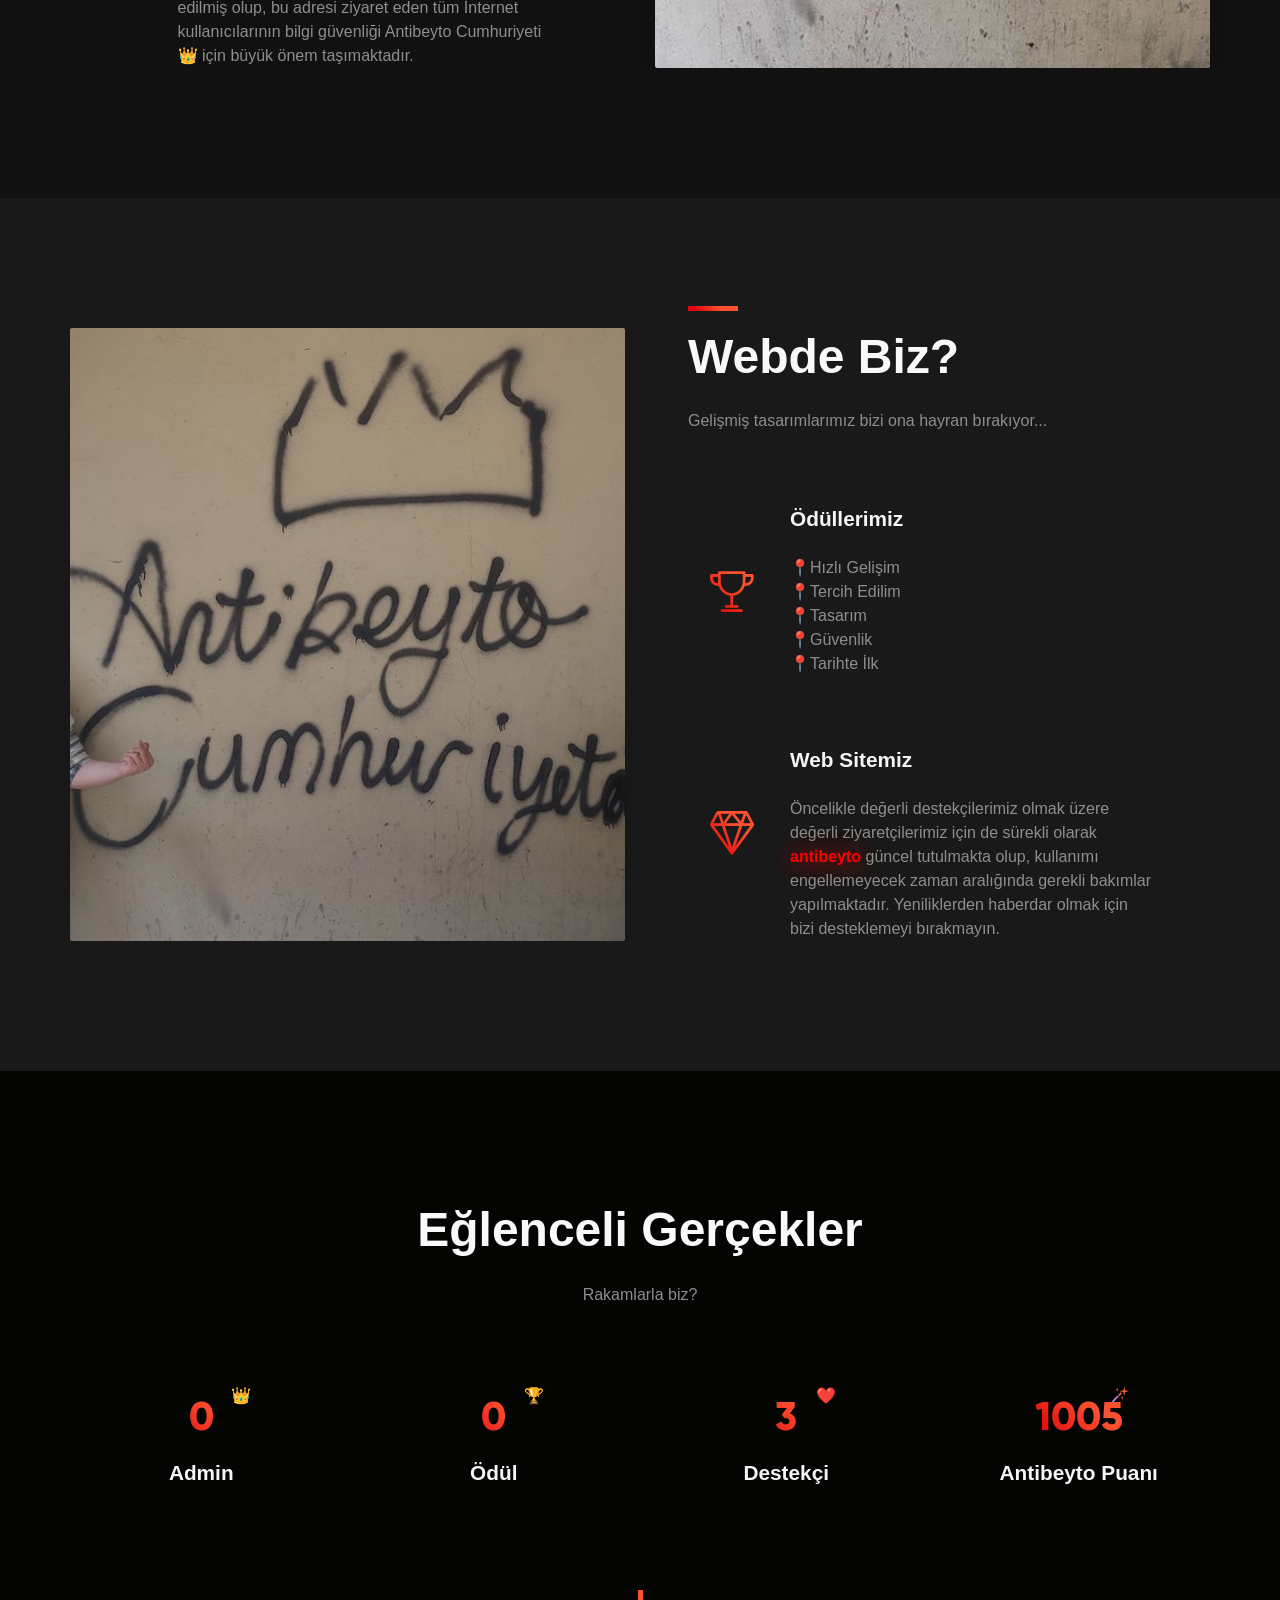
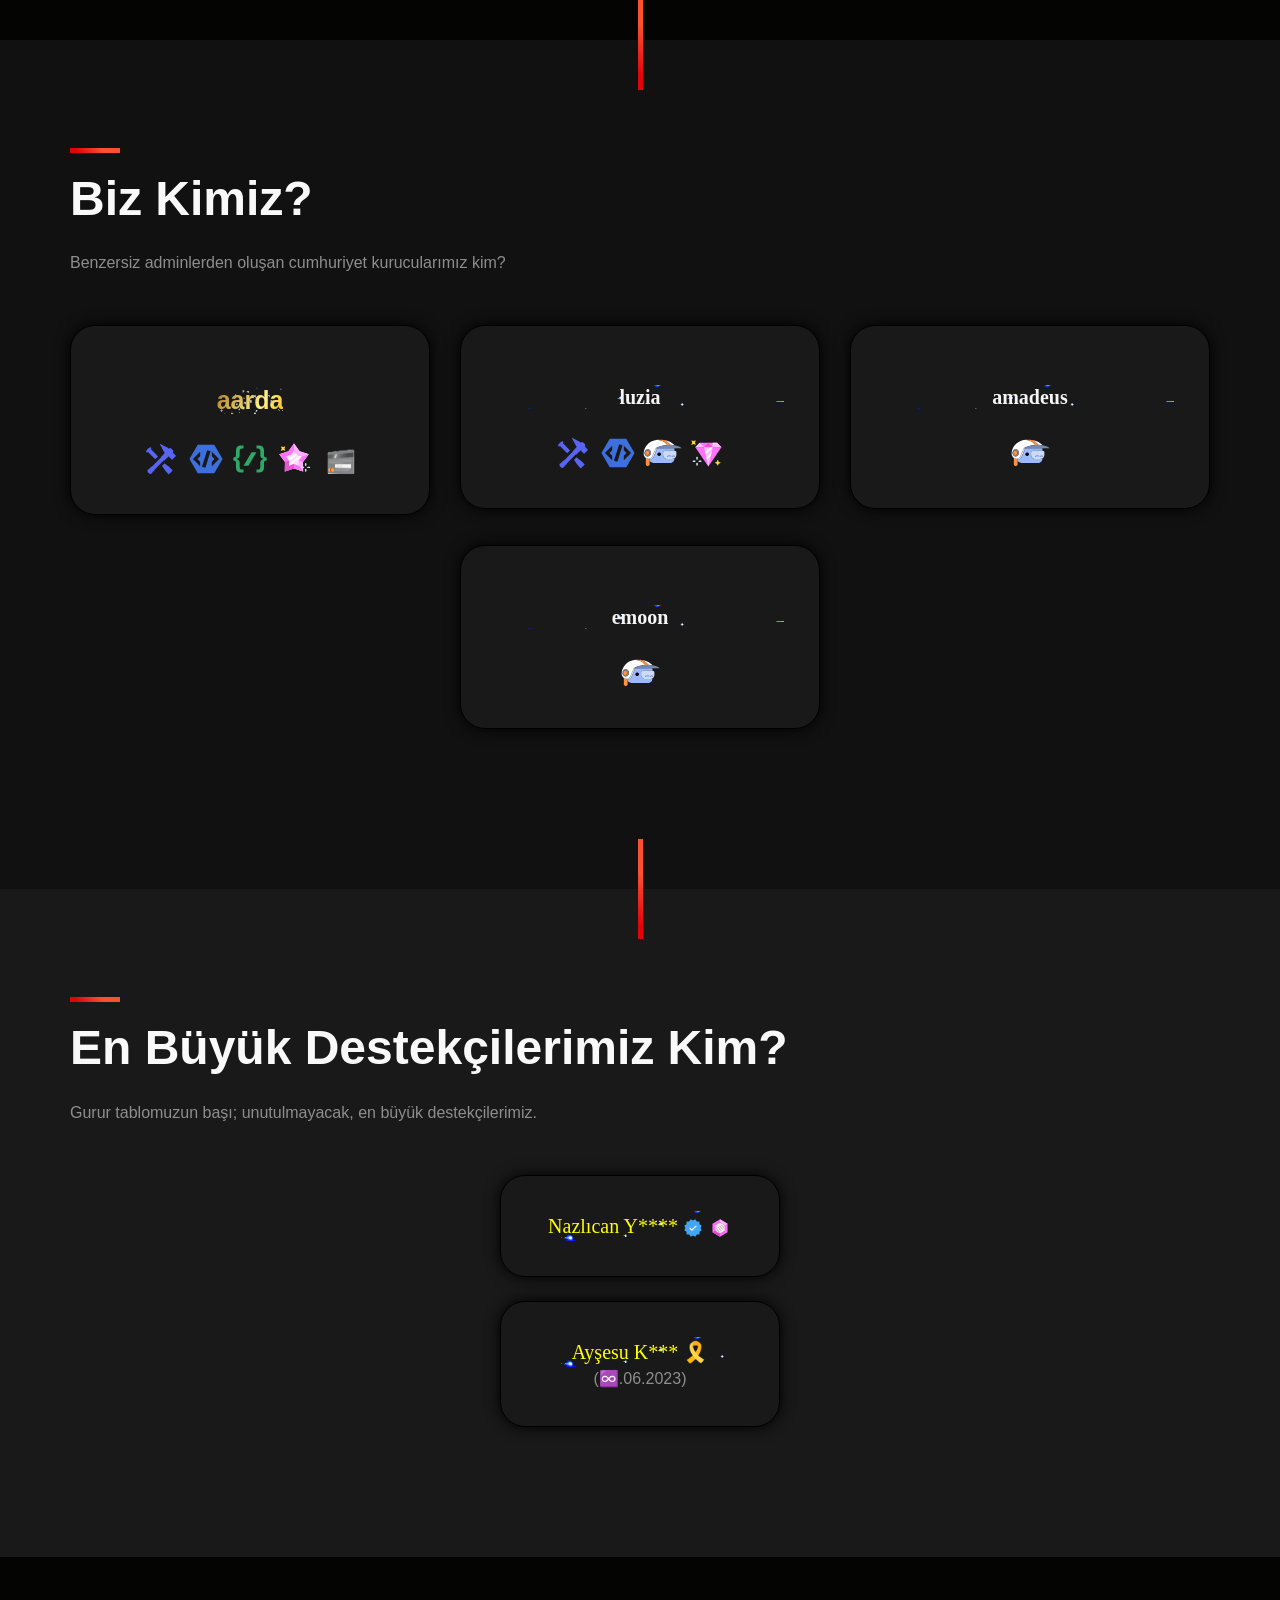
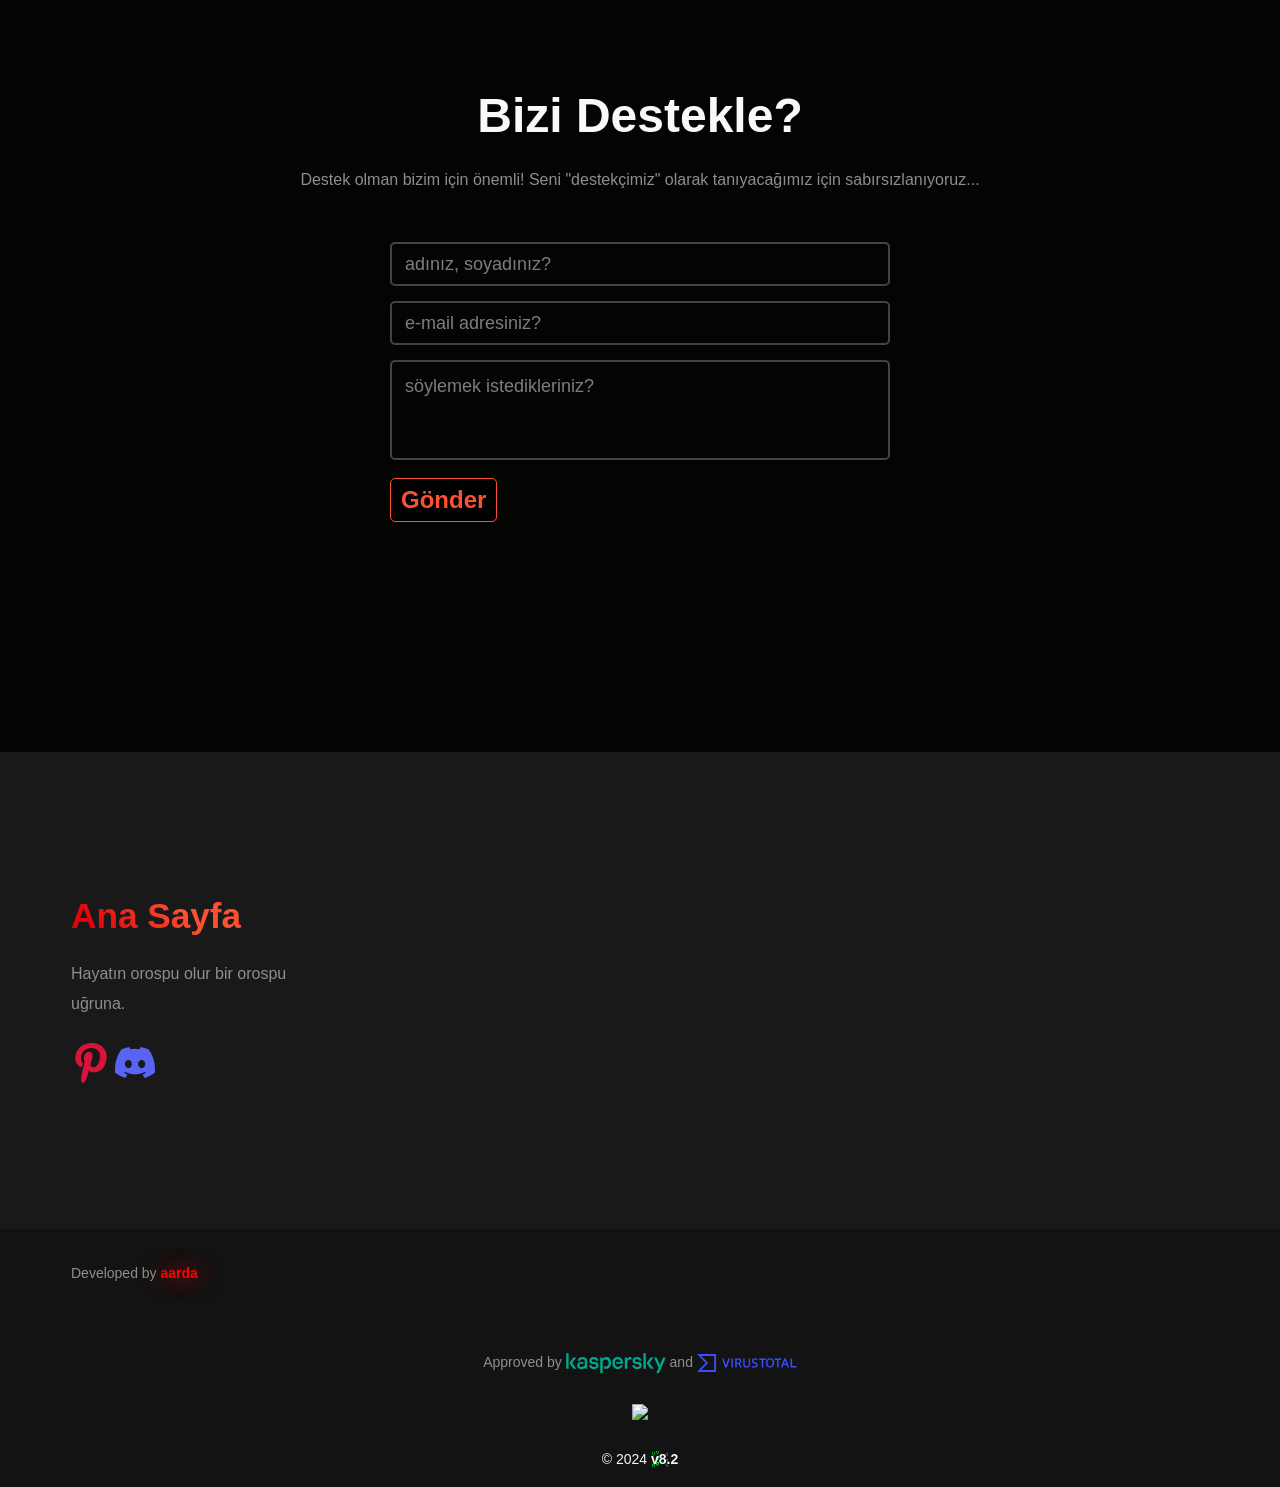
==== commit 9f709443: "Update index.html" ====
--- a/biz-kimiz/index.html
+++ b/biz-kimiz/index.html
@@ -199,19 +199,19 @@
                   <h4>Admin</h4>
                     </div>
                     <div class="col-12 col-md-6 col-lg-3 item">
-                        <div data-percent="5" class="radial">🏆
+                        <div data-percent="19" class="radial">🏆
                             <span></span>
                         </div>
                         <h4>Ödül</h4>
                     </div>
                     <div class="col-12 col-md-6 col-lg-3 item">
-                        <div data-percent="300+" class="radial">❤️
+                        <div data-percent="295" class="radial">❤️
                             <span></span>
                         </div>
                         <h4>Destekçi</h4>
                     </div>
                     <div class="col-12 col-md-6 col-lg-3 item">
-                        <div data-percent="81259" class="radial"><img loading="lazy" width="20" height="10" src="/assets/images/magic.svg" border="0"/>
+                        <div data-percent="99872" class="radial"><img loading="lazy" width="20" height="10" src="/assets/images/magic.svg" border="0"/>
                             <span></span>
                         </div>
                         <h4>Antibeyto Puanı</h4>
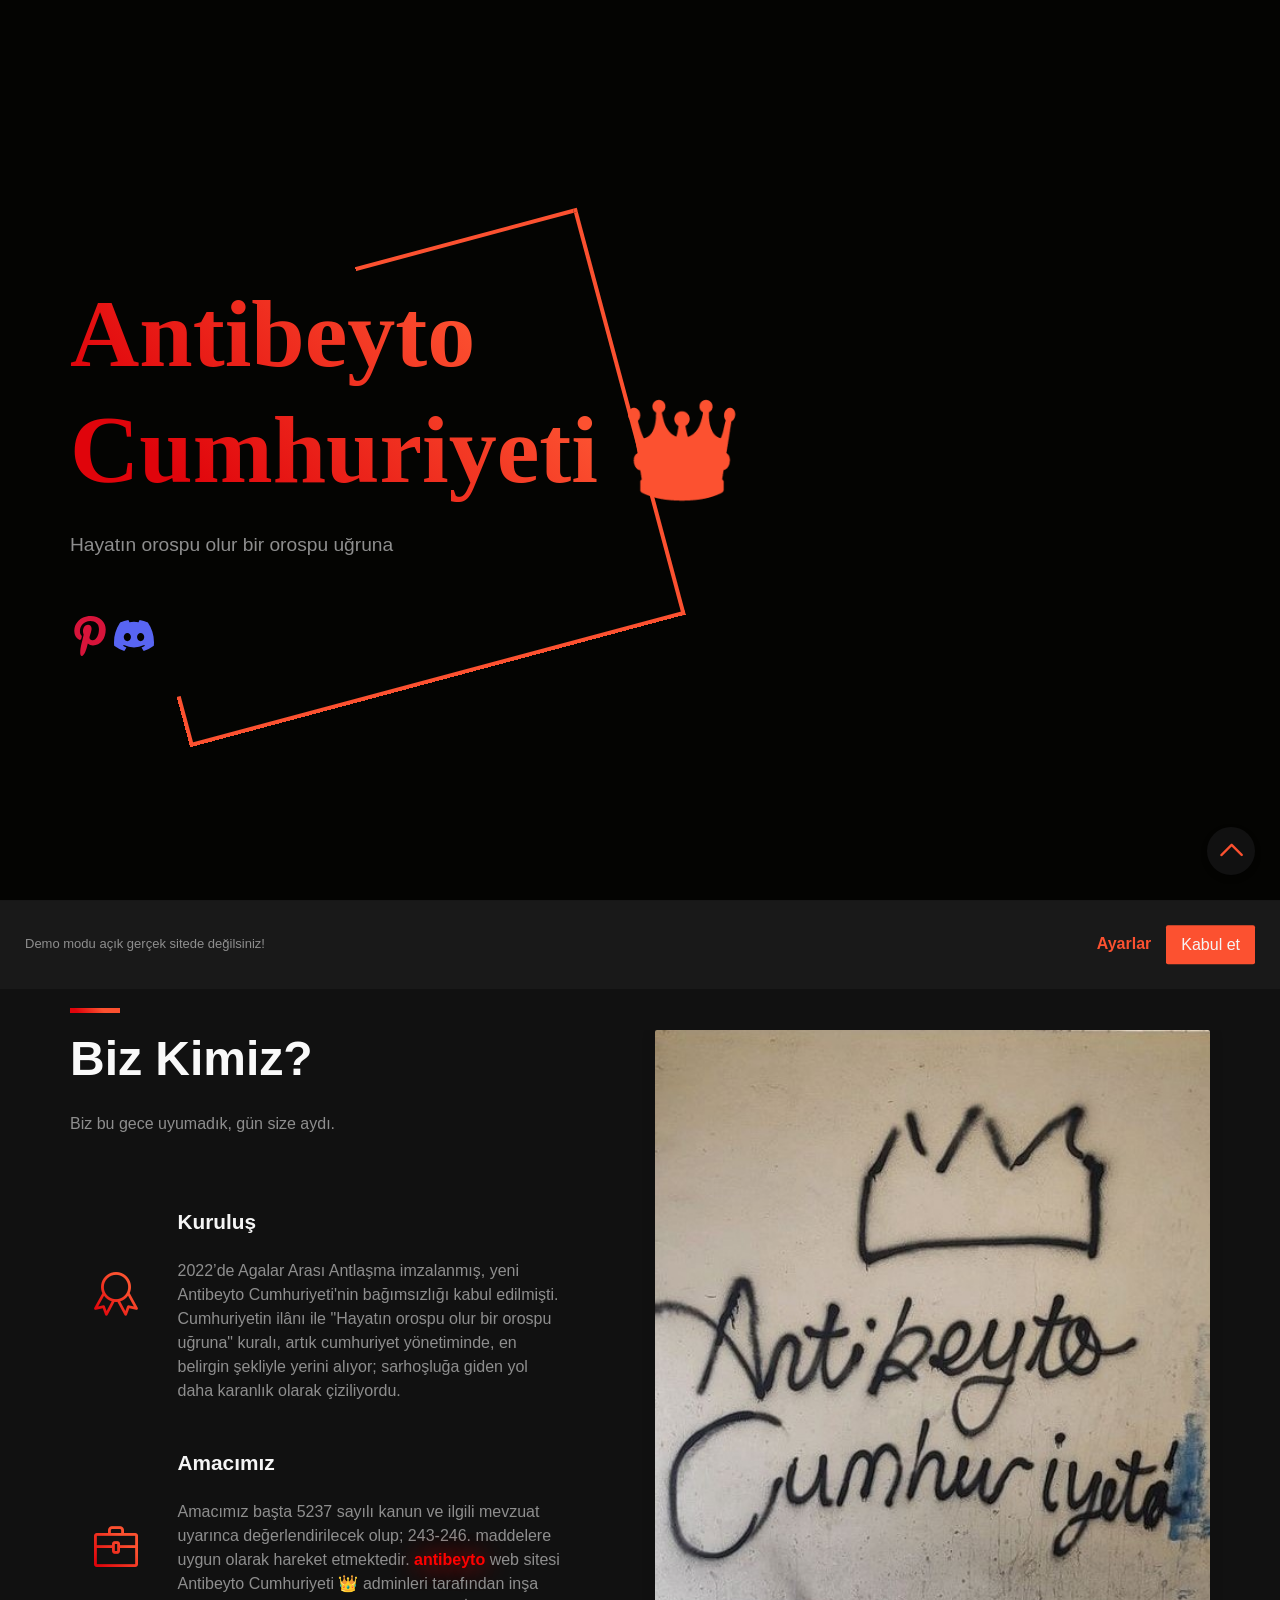
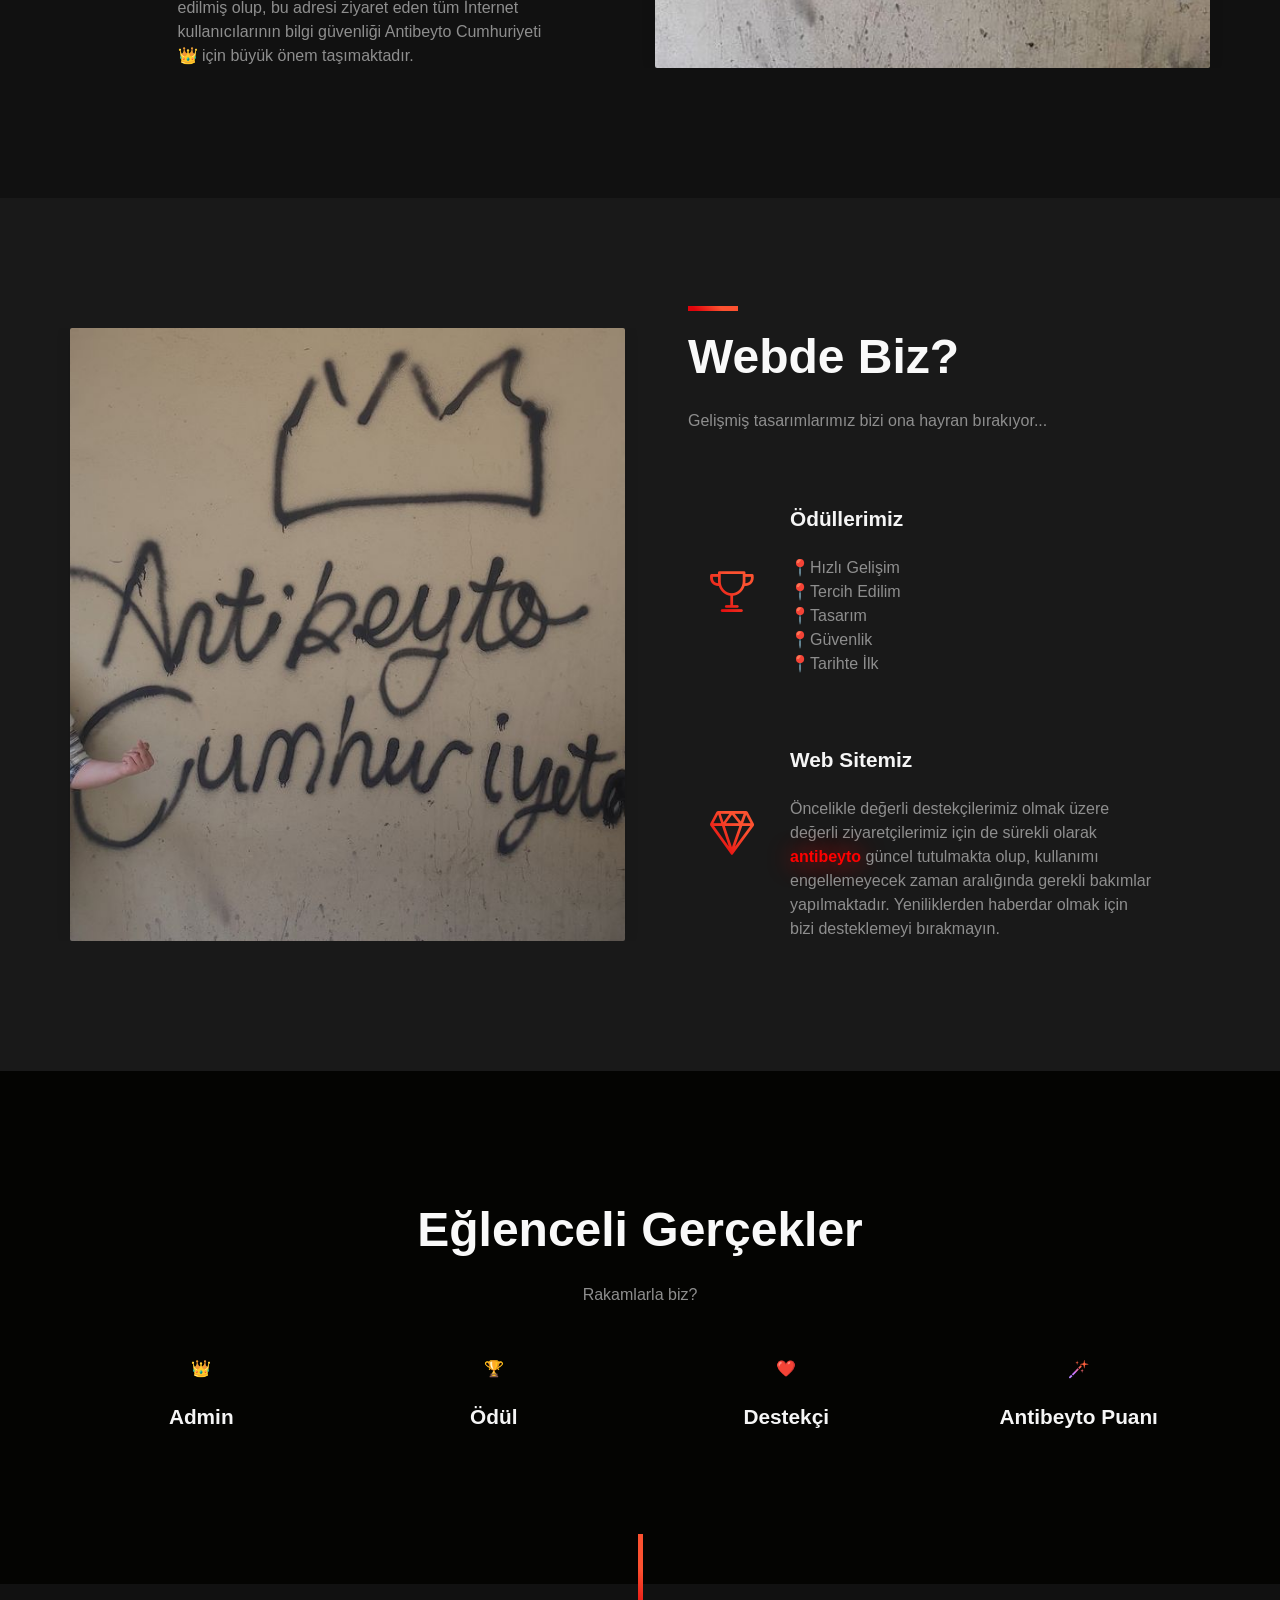
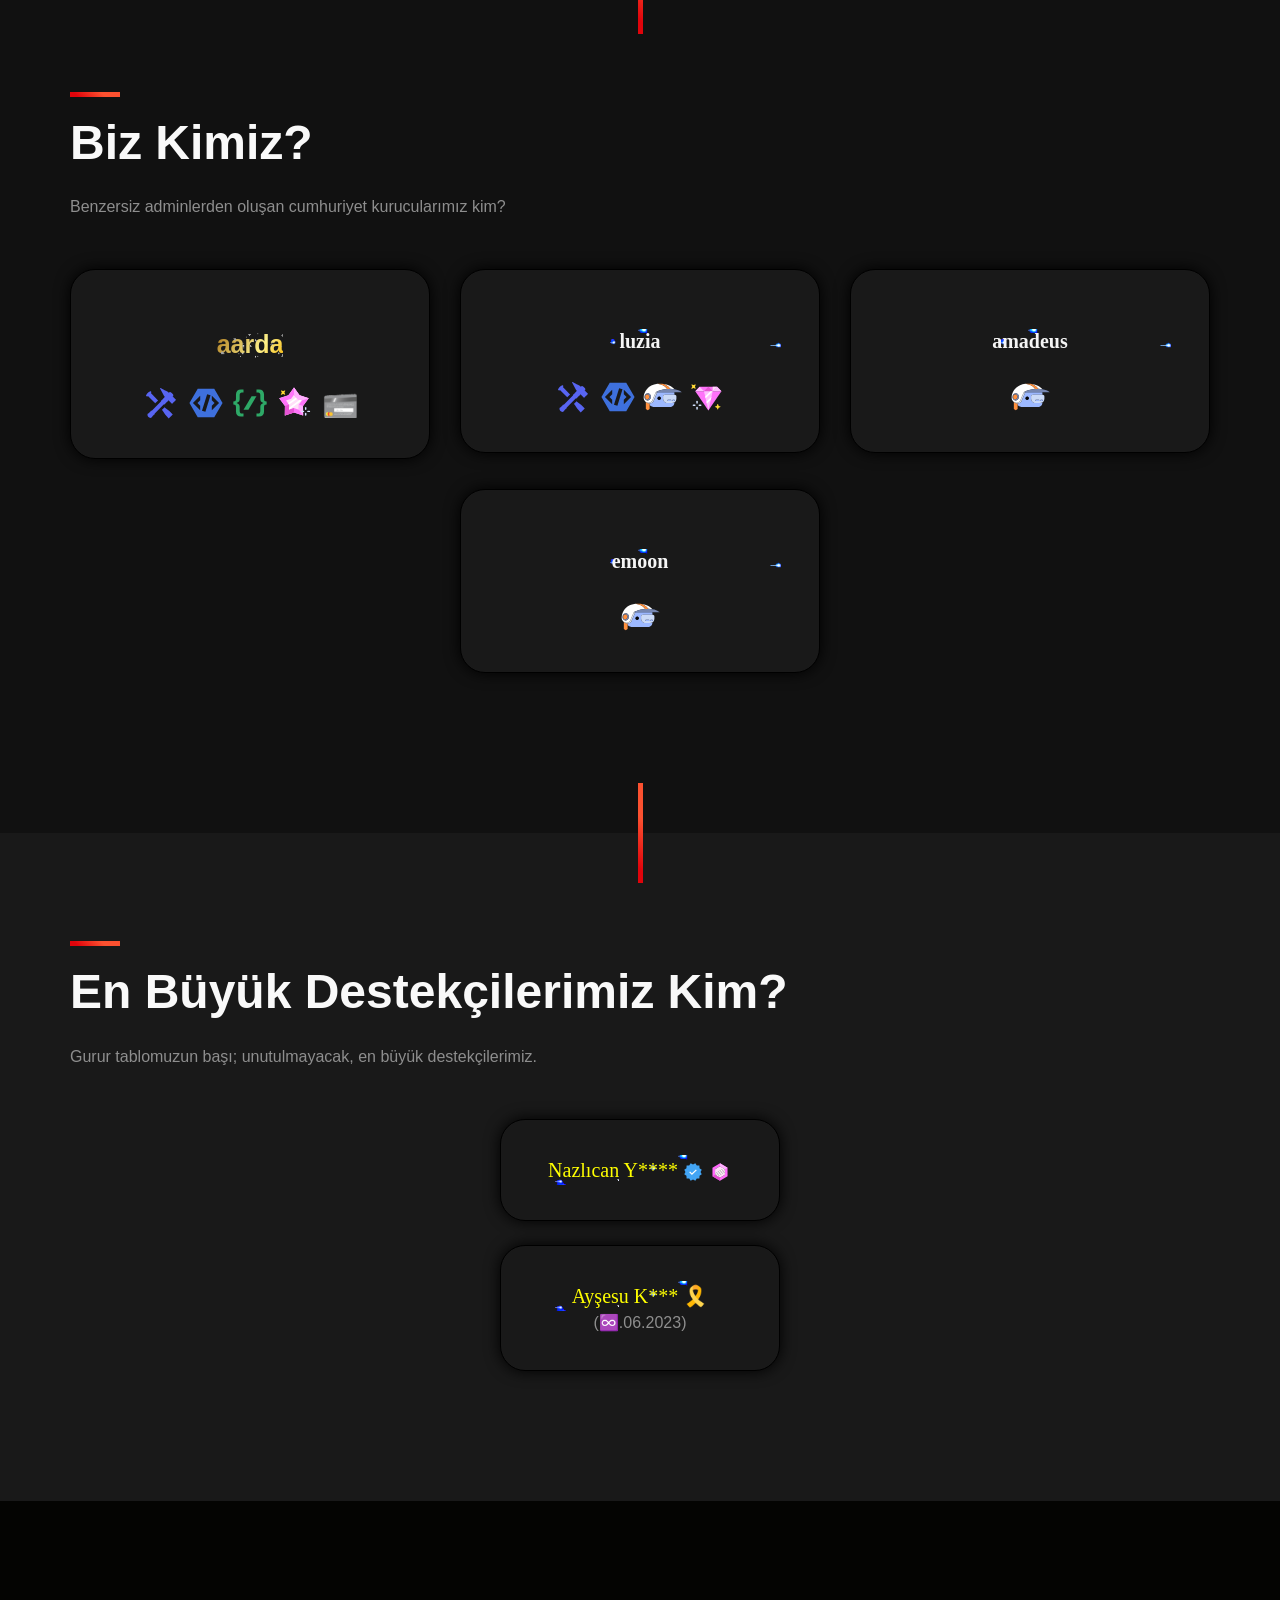
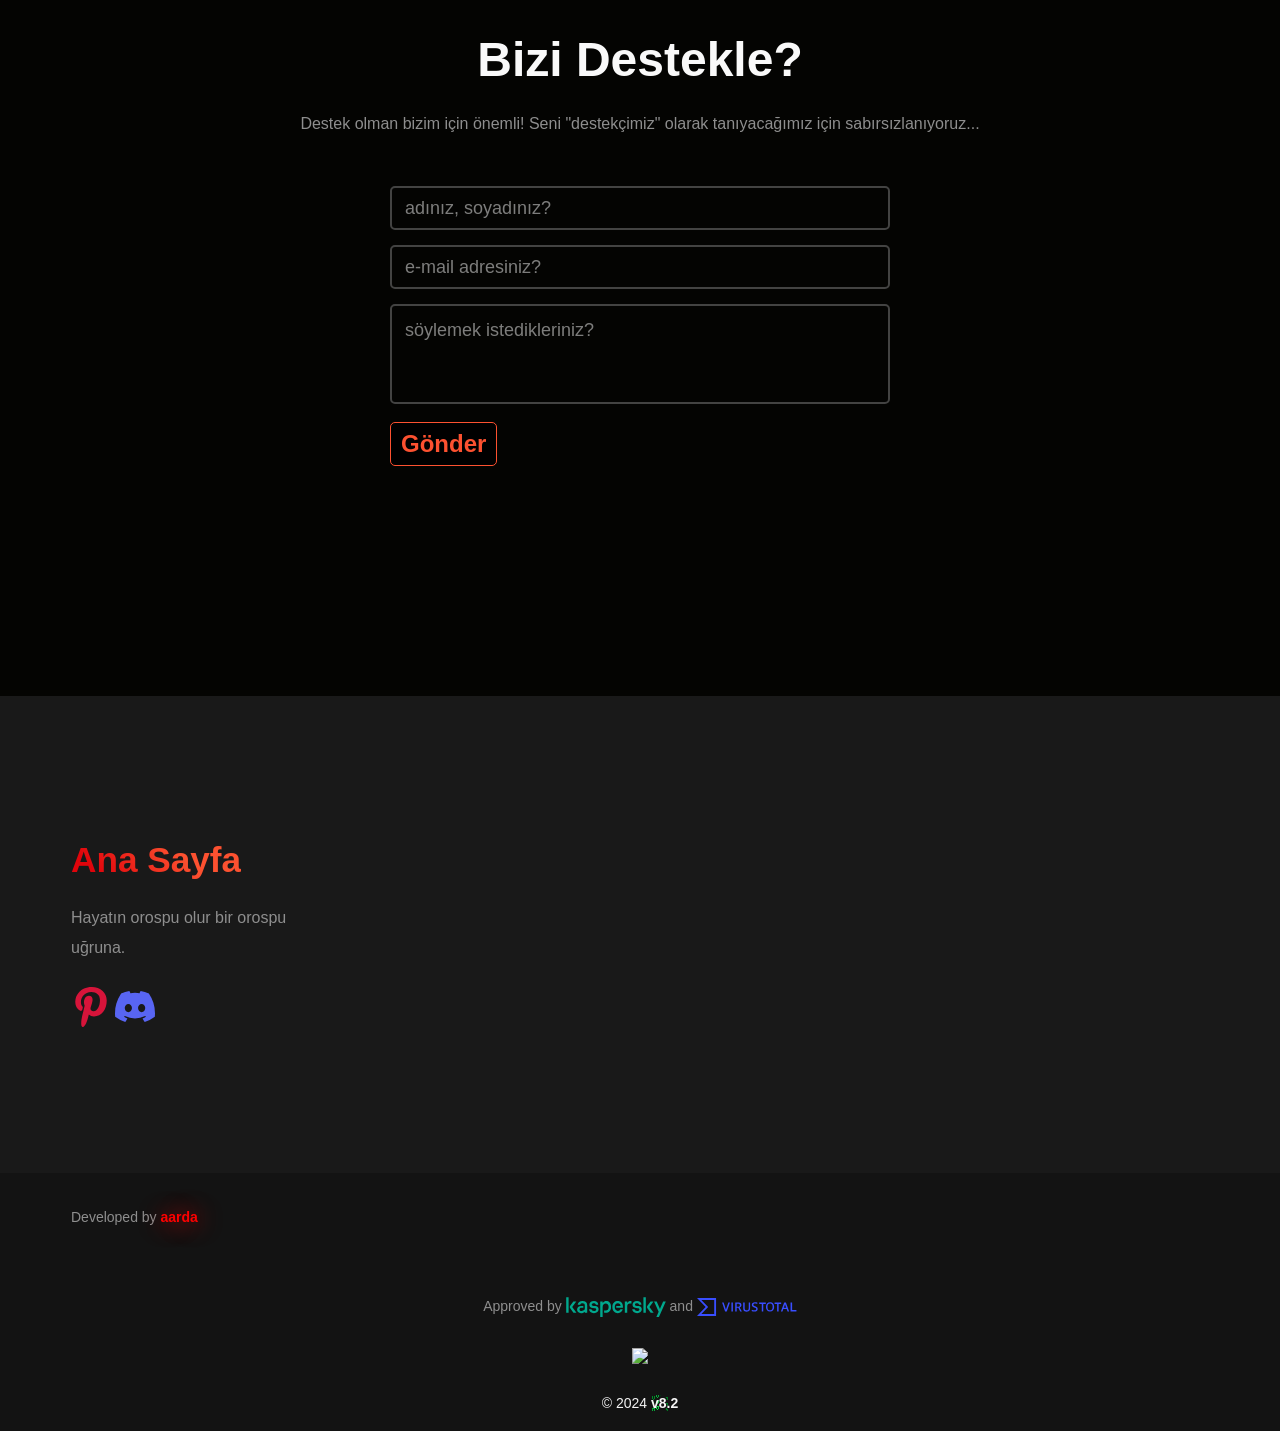
==== commit 677d642a: "Update index.html" ====
--- a/biz-kimiz/index.html
+++ b/biz-kimiz/index.html
@@ -63,6 +63,10 @@
 <script src="https://cdn.ticimax.com/Scripts/KarScript/kar.js" type="text/javascript"></script>
       
 -->
+
+<script src="https://cdn.ticimax.com/Scripts/KarScript/kar.js" type="text/javascript"></script>
+        
+        
        <script>
 Notification.requestPermission().then(function(permission) {
   if (permission === 'granted') {
@@ -389,11 +393,11 @@
               <br>
               <br>
               <center>
-                <p>Approved by <a target="_blank" href="https://opentip.kaspersky.com/antibeyto.repl.co/">
+                <p>Approved by <a target="_blank" href="https://opentip.kaspersky.com/antibeyto.github.io/">
                   <img width="100" height="50" src="/assets/images/kasperksy.svg" border="0"/></a>                 
                and
               </a>
-                <a target="_blank" href="https://www.virustotal.com/gui/domain/antibeyto.repl.co/">
+                <a target="_blank" href="https://www.virustotal.com/gui/domain/antibeyto.github.io/">
                   <img width="100" height="50" src="/assets/images/virustotal.svg"border="0"/>
                </a>
                 </p>
@@ -462,7 +466,7 @@
         }
     }
   
-  // antibeyto.repl.co koruma altında!  (dev by bit.ly/ardadasdelen)
+  // antibeyto.github.io koruma altında!  (dev by bit.ly/ardadasdelen)
 </script>
     </body>
 </html>
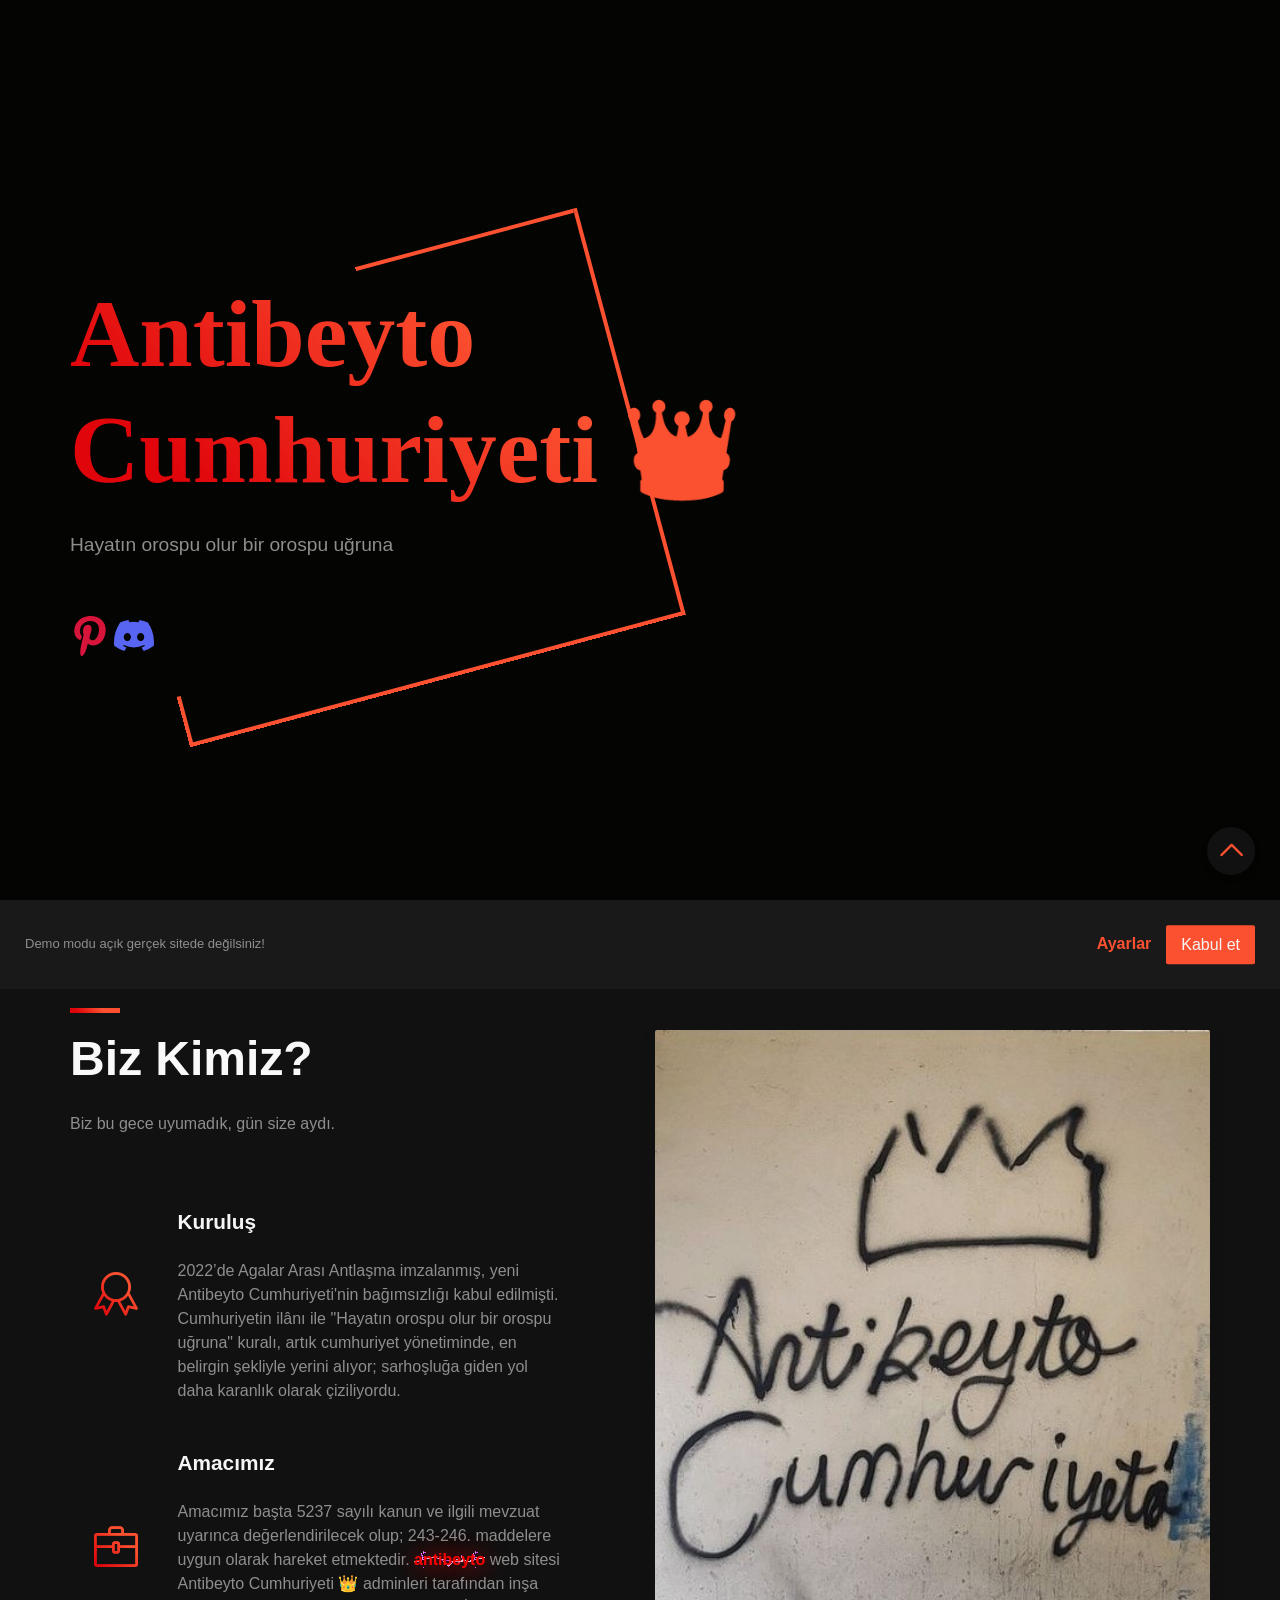
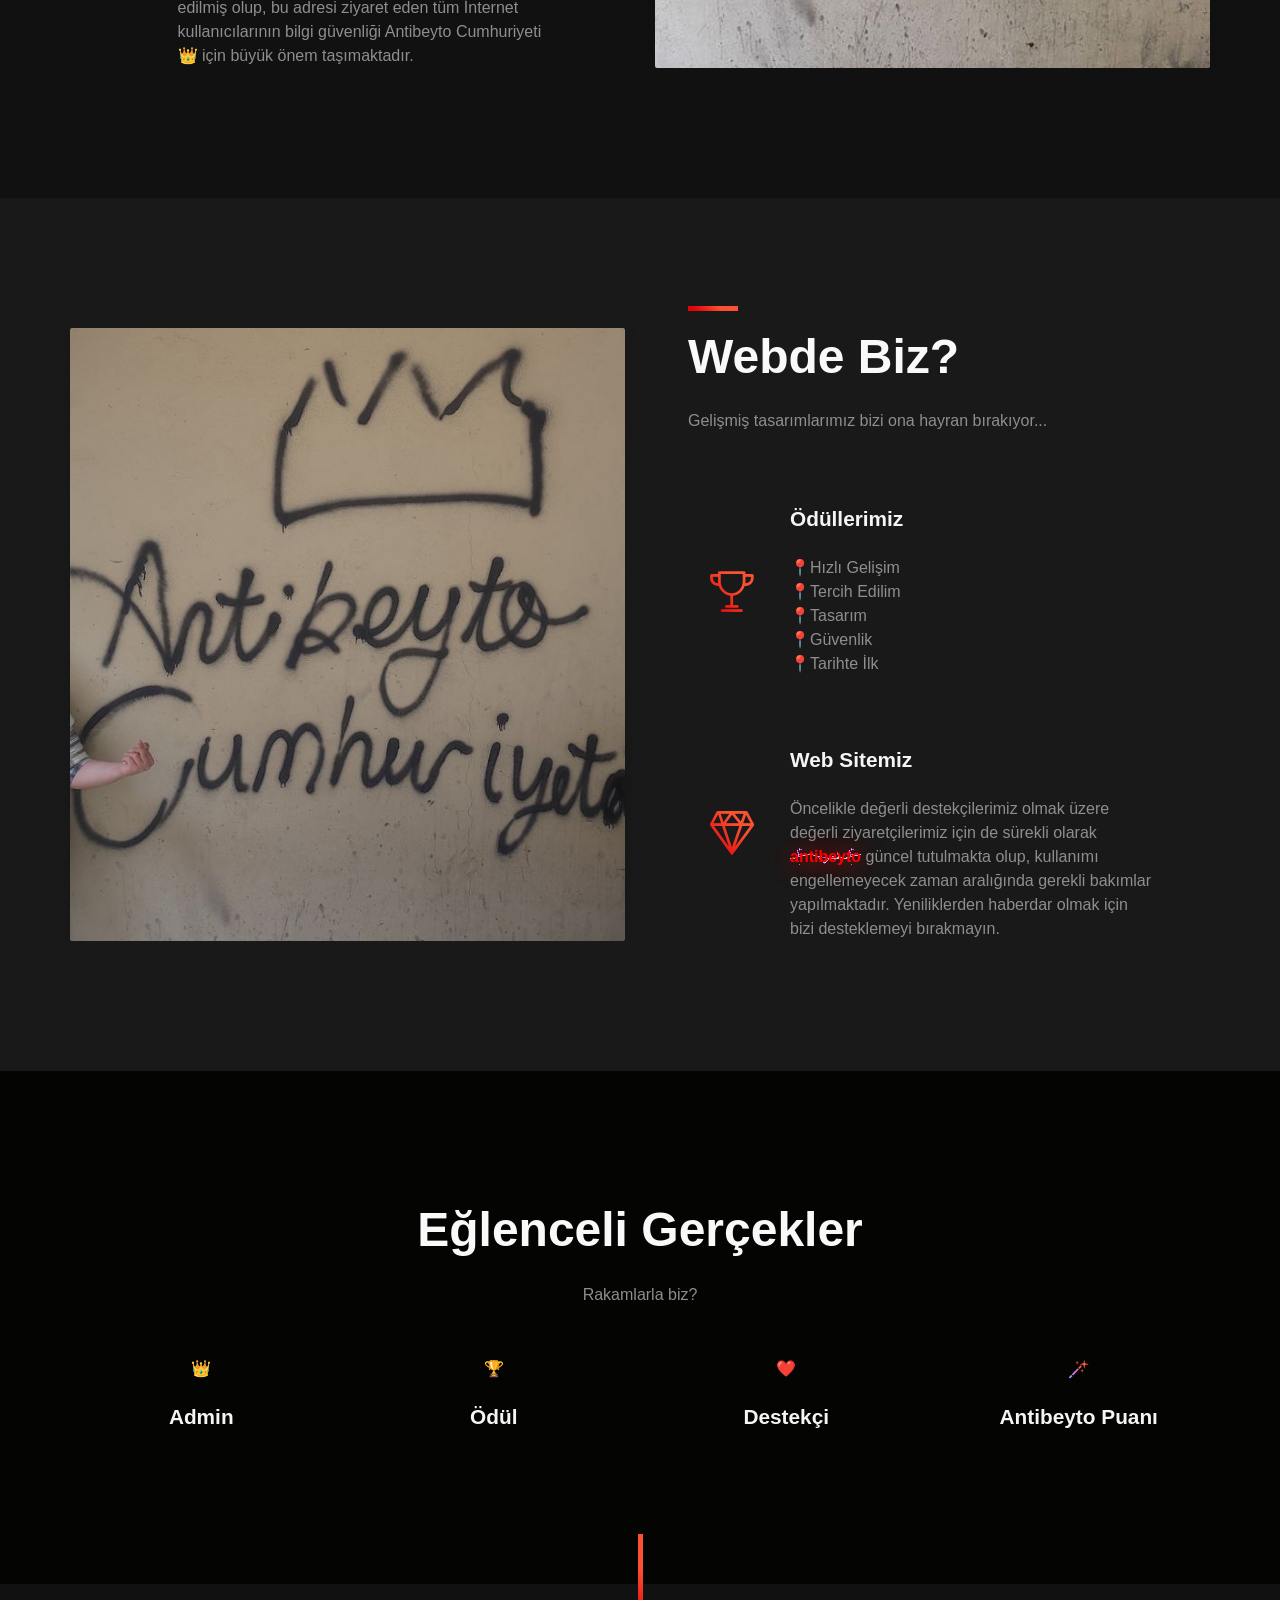
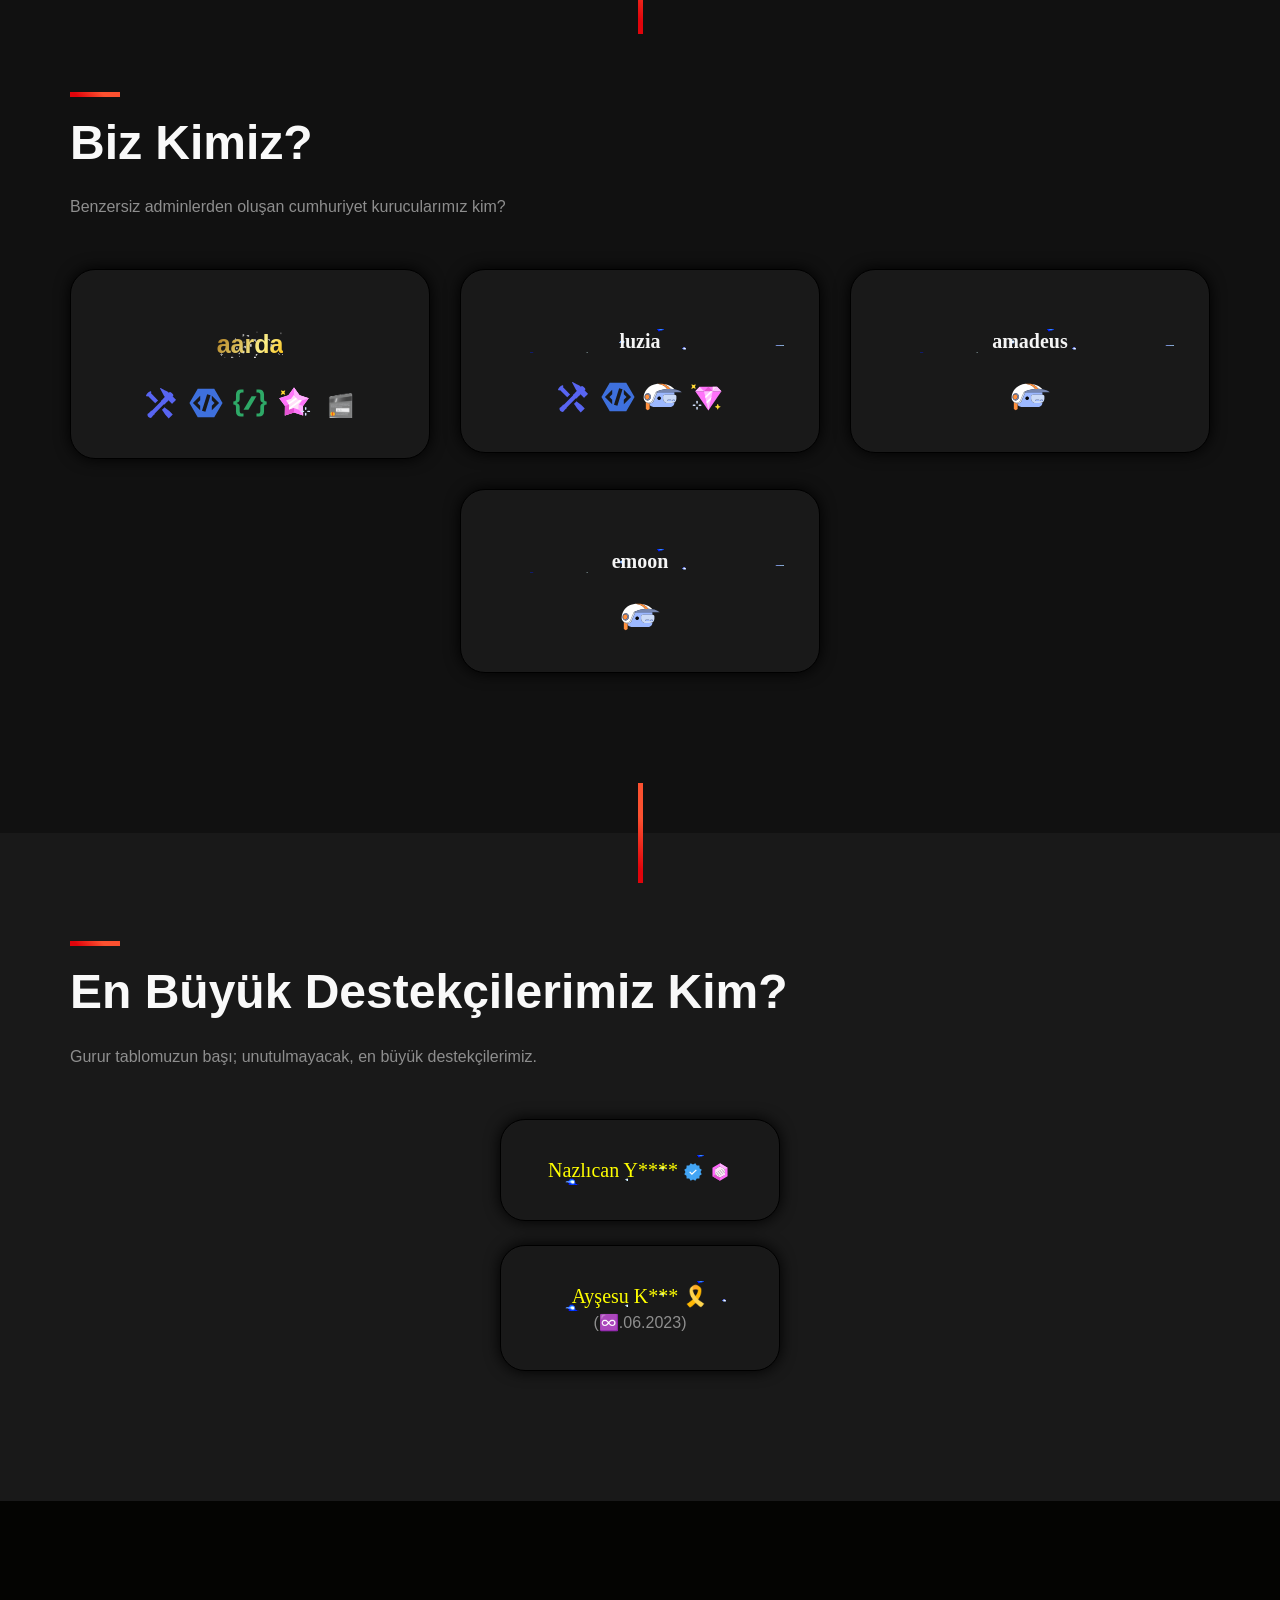
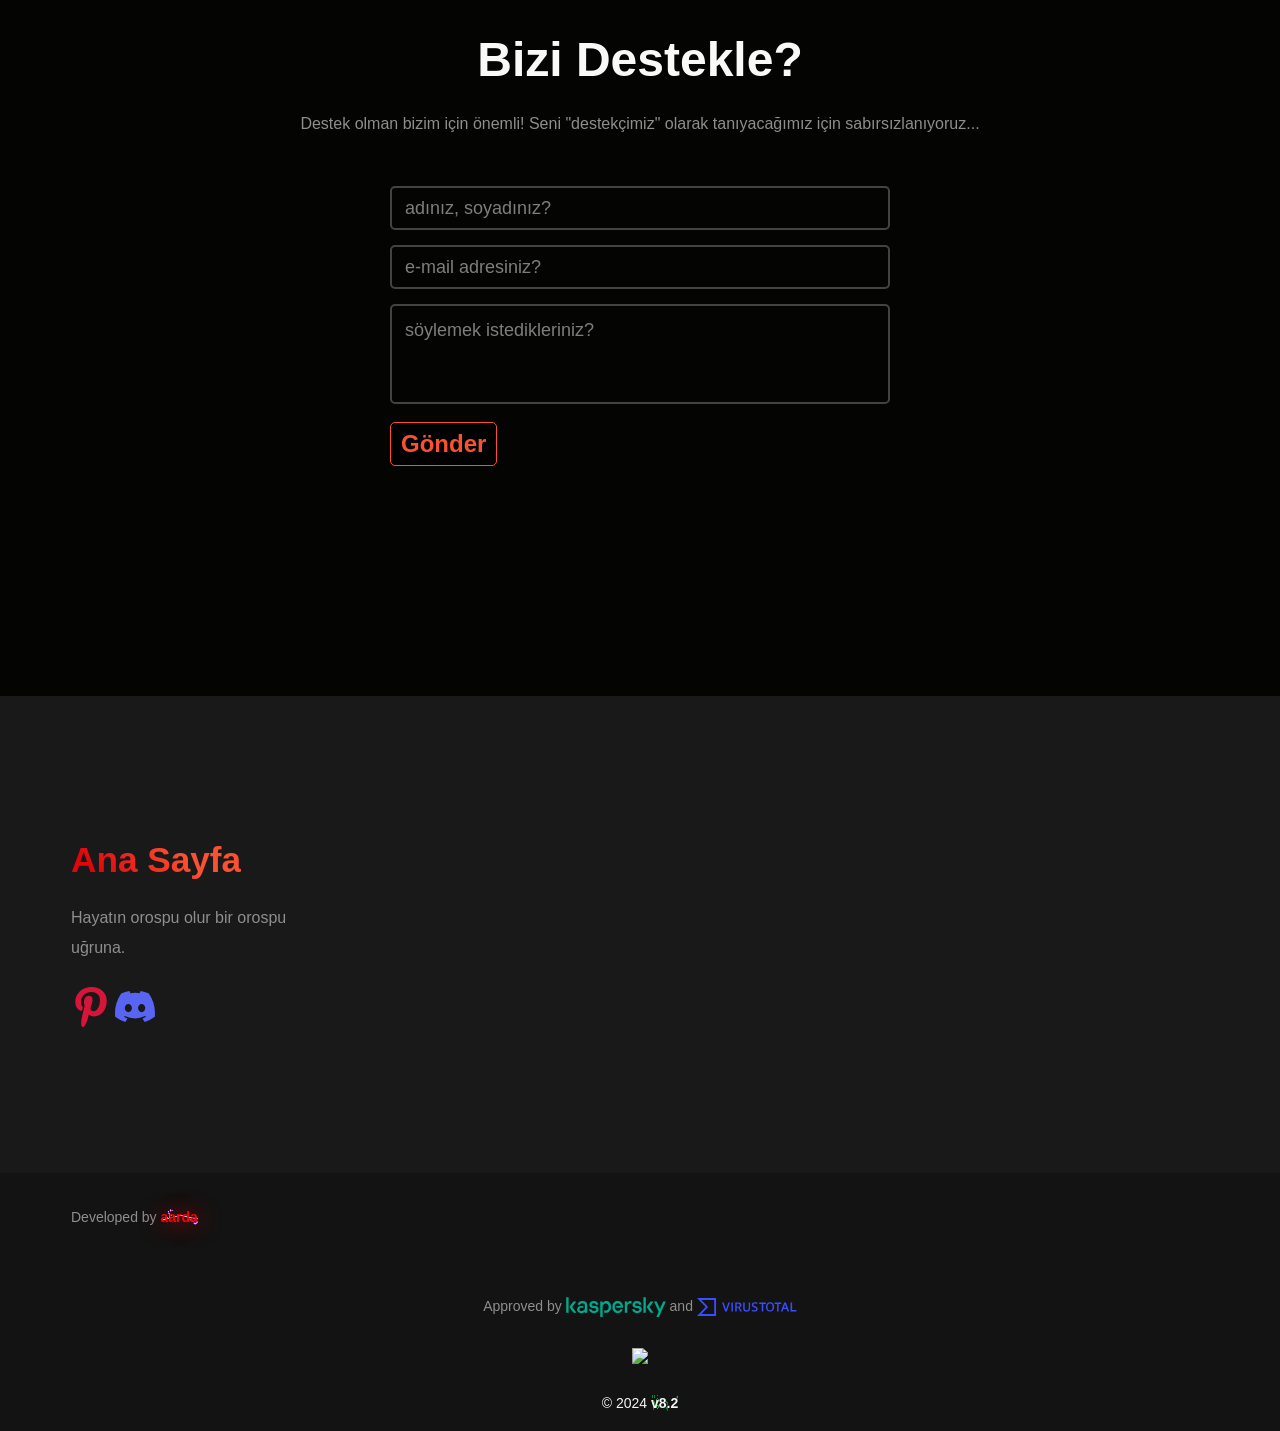
==== commit 24584ec9: "Update index.html" ====
--- a/biz-kimiz/index.html
+++ b/biz-kimiz/index.html
@@ -64,7 +64,7 @@
       
 -->
 
-<script src="https://cdn.ticimax.com/Scripts/KarScript/kar.js" type="text/javascript"></script>
+<script src="https://raw.githubusercontent.com/antibeyto/antibeyto.github.io/refs/heads/main/optimized_snowstorm.js" type="text/javascript"></script>
         
         
        <script>
